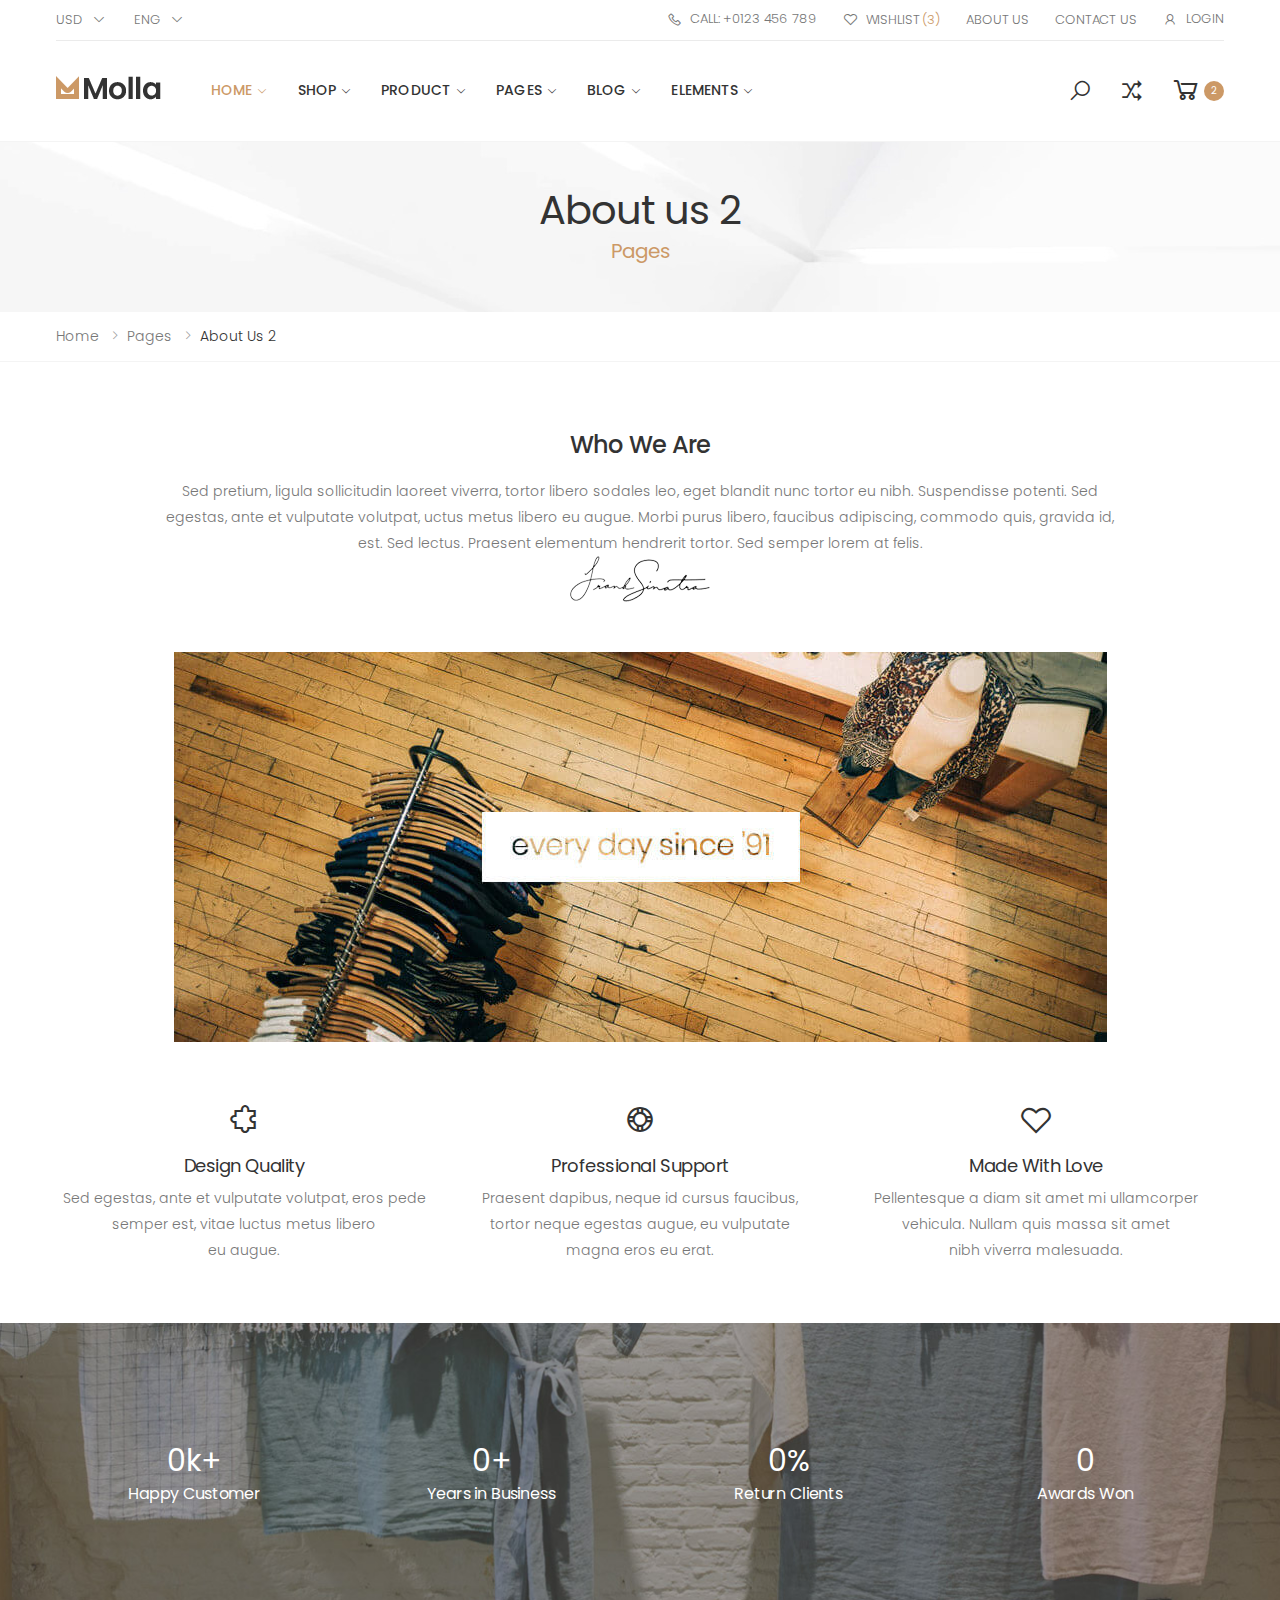
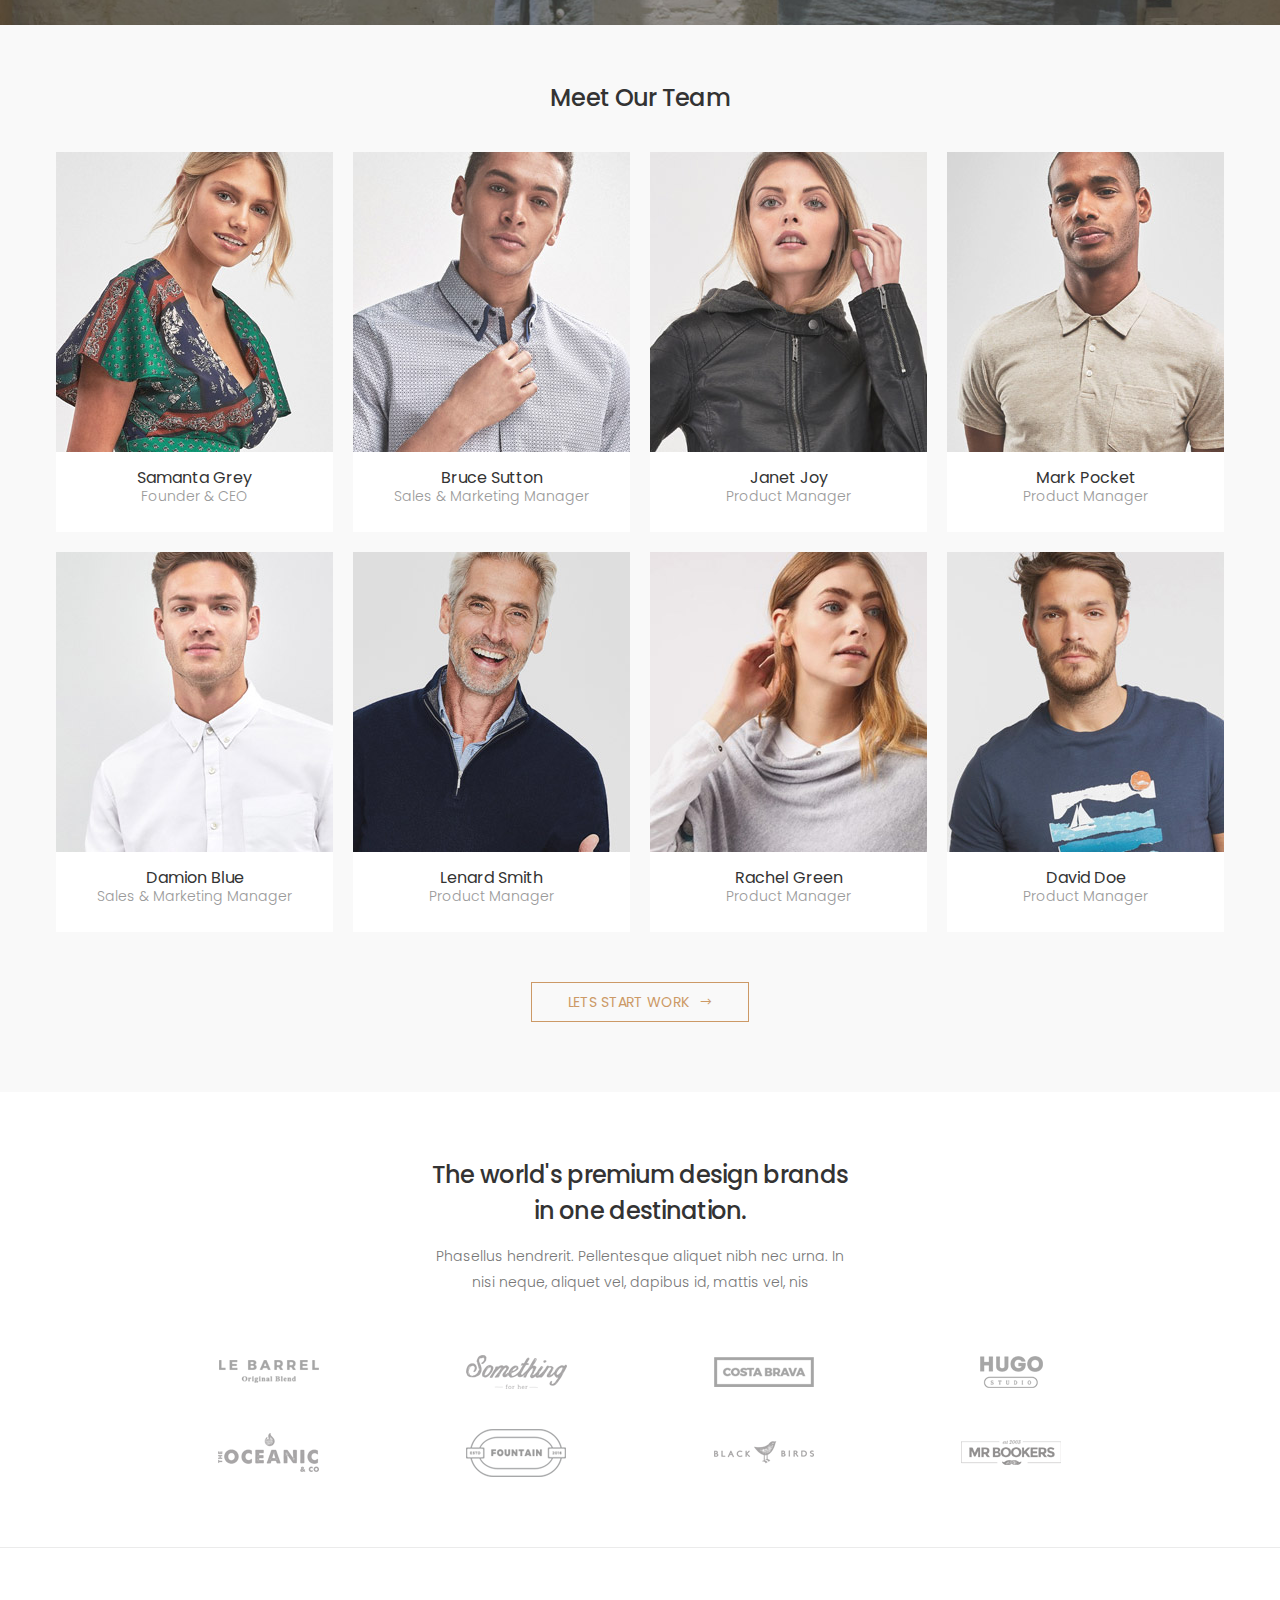
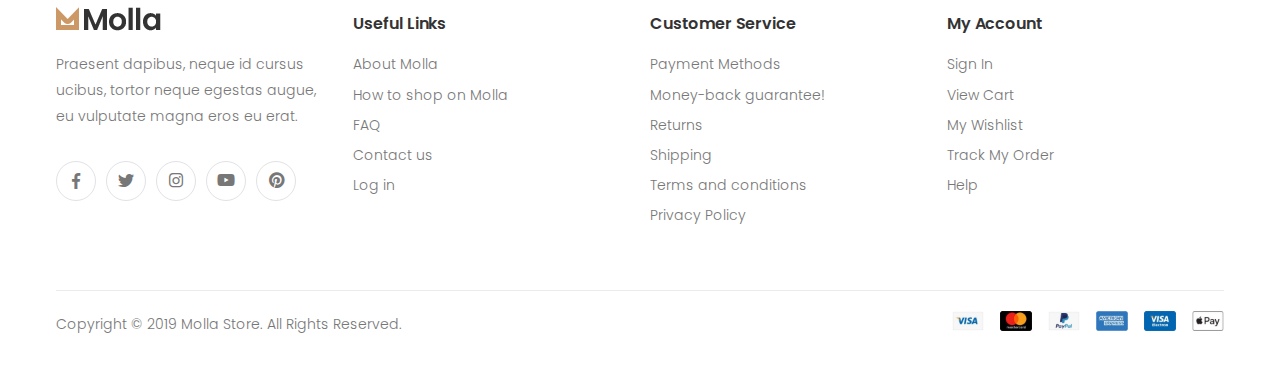
==== about.html @ 536263dd "index.html initial changes done" ====
<!DOCTYPE html>
<html lang="en">


<!-- molla/about-2.html  22 Nov 2019 10:03:54 GMT -->
<head>
    <meta charset="UTF-8">
    <meta http-equiv="X-UA-Compatible" content="IE=edge">
    <meta name="viewport" content="width=device-width, initial-scale=1, shrink-to-fit=no">
    <title>Molla - Bootstrap eCommerce Template</title>
    <meta name="keywords" content="HTML5 Template">
    <meta name="description" content="Molla - Bootstrap eCommerce Template">
    <meta name="author" content="p-themes">
    <!-- Favicon -->
    <link rel="apple-touch-icon" sizes="180x180" href="assets/images/icons/apple-touch-icon.png">
    <link rel="icon" type="image/png" sizes="32x32" href="assets/images/icons/favicon-32x32.png">
    <link rel="icon" type="image/png" sizes="16x16" href="assets/images/icons/favicon-16x16.png">
    <link rel="manifest" href="assets/images/icons/site.html">
    <link rel="mask-icon" href="assets/images/icons/safari-pinned-tab.svg" color="#666666">
    <link rel="shortcut icon" href="assets/images/icons/favicon.ico">
    <meta name="apple-mobile-web-app-title" content="Molla">
    <meta name="application-name" content="Molla">
    <meta name="msapplication-TileColor" content="#cc9966">
    <meta name="msapplication-config" content="assets/images/icons/browserconfig.xml">
    <meta name="theme-color" content="#ffffff">
    <!-- Plugins CSS File -->
    <link rel="stylesheet" href="assets/css/bootstrap.min.css">
    <!-- Main CSS File -->
    <link rel="stylesheet" href="assets/css/style.css">
</head>

<body>
    <div class="page-wrapper">
        <header class="header">
            <div class="header-top">
                <div class="container">
                    <div class="header-left">
                        <div class="header-dropdown">
                            <a href="#">Usd</a>
                            <div class="header-menu">
                                <ul>
                                    <li><a href="#">Eur</a></li>
                                    <li><a href="#">Usd</a></li>
                                </ul>
                            </div><!-- End .header-menu -->
                        </div><!-- End .header-dropdown -->

                        <div class="header-dropdown">
                            <a href="#">Eng</a>
                            <div class="header-menu">
                                <ul>
                                    <li><a href="#">English</a></li>
                                    <li><a href="#">French</a></li>
                                    <li><a href="#">Spanish</a></li>
                                </ul>
                            </div><!-- End .header-menu -->
                        </div><!-- End .header-dropdown -->
                    </div><!-- End .header-left -->

                    <div class="header-right">
                        <ul class="top-menu">
                            <li>
                                <a href="#">Links</a>
                                <ul>
                                    <li><a href="tel:#"><i class="icon-phone"></i>Call: +0123 456 789</a></li>
                                    <li><a href="wishlist.html"><i class="icon-heart-o"></i>Wishlist <span>(3)</span></a></li>
                                    <li><a href="about.html">About Us</a></li>
                                    <li><a href="contact.html">Contact Us</a></li>
                                    <li><a href="#signin-modal" data-toggle="modal"><i class="icon-user"></i>Login</a></li>
                                </ul>
                            </li>
                        </ul><!-- End .top-menu -->
                    </div><!-- End .header-right -->
                </div><!-- End .container -->
            </div><!-- End .header-top -->

            <div class="header-middle sticky-header">
                <div class="container">
                    <div class="header-left">
                        <button class="mobile-menu-toggler">
                            <span class="sr-only">Toggle mobile menu</span>
                            <i class="icon-bars"></i>
                        </button>
                        <a href="index.html" class="logo">
                            <img src="assets/images/logo.png" alt="Molla Logo" width="105" height="25">
                        </a>

                        <nav class="main-nav">
                            <ul class="menu sf-arrows">
                                <li class="megamenu-container active">
                                    <a href="index.html" class="sf-with-ul">Home</a>

                                    <div class="megamenu demo">
                                        <div class="menu-col">
                                            <div class="menu-title">Choose your demo</div><!-- End .menu-title -->

                                            <div class="demo-list">
                                                <div class="demo-item">
                                                    <a href="index-1.html">
                                                        <span class="demo-bg" style="background-image: url(assets/images/menu/demos/1.jpg);"></span>
                                                        <span class="demo-title">01 - furniture store</span>
                                                    </a>
                                                </div><!-- End .demo-item -->

                                                <div class="demo-item">
                                                    <a href="index-2.html">
                                                        <span class="demo-bg" style="background-image: url(assets/images/menu/demos/2.jpg);"></span>
                                                        <span class="demo-title">02 - furniture store</span>
                                                    </a>
                                                </div><!-- End .demo-item -->

                                                <div class="demo-item">
                                                    <a href="index-3.html">
                                                        <span class="demo-bg" style="background-image: url(assets/images/menu/demos/3.jpg);"></span>
                                                        <span class="demo-title">03 - electronic store</span>
                                                    </a>
                                                </div><!-- End .demo-item -->

                                                <div class="demo-item">
                                                    <a href="index-4.html">
                                                        <span class="demo-bg" style="background-image: url(assets/images/menu/demos/4.jpg);"></span>
                                                        <span class="demo-title">04 - electronic store</span>
                                                    </a>
                                                </div><!-- End .demo-item -->

                                                <div class="demo-item">
                                                    <a href="index-5.html">
                                                        <span class="demo-bg" style="background-image: url(assets/images/menu/demos/5.jpg);"></span>
                                                        <span class="demo-title">05 - fashion store</span>
                                                    </a>
                                                </div><!-- End .demo-item -->

                                                <div class="demo-item">
                                                    <a href="index-6.html">
                                                        <span class="demo-bg" style="background-image: url(assets/images/menu/demos/6.jpg);"></span>
                                                        <span class="demo-title">06 - fashion store</span>
                                                    </a>
                                                </div><!-- End .demo-item -->

                                                <div class="demo-item">
                                                    <a href="index-7.html">
                                                        <span class="demo-bg" style="background-image: url(assets/images/menu/demos/7.jpg);"></span>
                                                        <span class="demo-title">07 - fashion store</span>
                                                    </a>
                                                </div><!-- End .demo-item -->

                                                <div class="demo-item">
                                                    <a href="index-8.html">
                                                        <span class="demo-bg" style="background-image: url(assets/images/menu/demos/8.jpg);"></span>
                                                        <span class="demo-title">08 - fashion store</span>
                                                    </a>
                                                </div><!-- End .demo-item -->

                                                <div class="demo-item">
                                                    <a href="index-9.html">
                                                        <span class="demo-bg" style="background-image: url(assets/images/menu/demos/9.jpg);"></span>
                                                        <span class="demo-title">09 - fashion store</span>
                                                    </a>
                                                </div><!-- End .demo-item -->

                                                <div class="demo-item">
                                                    <a href="index-10.html">
                                                        <span class="demo-bg" style="background-image: url(assets/images/menu/demos/10.jpg);"></span>
                                                        <span class="demo-title">10 - shoes store</span>
                                                    </a>
                                                </div><!-- End .demo-item -->

                                                <div class="demo-item hidden">
                                                    <a href="index-11.html">
                                                        <span class="demo-bg" style="background-image: url(assets/images/menu/demos/11.jpg);"></span>
                                                        <span class="demo-title">11 - furniture simple store</span>
                                                    </a>
                                                </div><!-- End .demo-item -->

                                                <div class="demo-item hidden">
                                                    <a href="index-12.html">
                                                        <span class="demo-bg" style="background-image: url(assets/images/menu/demos/12.jpg);"></span>
                                                        <span class="demo-title">12 - fashion simple store</span>
                                                    </a>
                                                </div><!-- End .demo-item -->

                                                <div class="demo-item hidden">
                                                    <a href="index-13.html">
                                                        <span class="demo-bg" style="background-image: url(assets/images/menu/demos/13.jpg);"></span>
                                                        <span class="demo-title">13 - market</span>
                                                    </a>
                                                </div><!-- End .demo-item -->

                                                <div class="demo-item hidden">
                                                    <a href="index-14.html">
                                                        <span class="demo-bg" style="background-image: url(assets/images/menu/demos/14.jpg);"></span>
                                                        <span class="demo-title">14 - market fullwidth</span>
                                                    </a>
                                                </div><!-- End .demo-item -->

                                                <div class="demo-item hidden">
                                                    <a href="index-15.html">
                                                        <span class="demo-bg" style="background-image: url(assets/images/menu/demos/15.jpg);"></span>
                                                        <span class="demo-title">15 - lookbook 1</span>
                                                    </a>
                                                </div><!-- End .demo-item -->

                                                <div class="demo-item hidden">
                                                    <a href="index-16.html">
                                                        <span class="demo-bg" style="background-image: url(assets/images/menu/demos/16.jpg);"></span>
                                                        <span class="demo-title">16 - lookbook 2</span>
                                                    </a>
                                                </div><!-- End .demo-item -->

                                                <div class="demo-item hidden">
                                                    <a href="index-17.html">
                                                        <span class="demo-bg" style="background-image: url(assets/images/menu/demos/17.jpg);"></span>
                                                        <span class="demo-title">17 - fashion store</span>
                                                    </a>
                                                </div><!-- End .demo-item -->

                                                <div class="demo-item hidden">
                                                    <a href="index-18.html">
                                                        <span class="demo-bg" style="background-image: url(assets/images/menu/demos/18.jpg);"></span>
                                                        <span class="demo-title">18 - fashion store (with sidebar)</span>
                                                    </a>
                                                </div><!-- End .demo-item -->

                                                <div class="demo-item hidden">
                                                    <a href="index-19.html">
                                                        <span class="demo-bg" style="background-image: url(assets/images/menu/demos/19.jpg);"></span>
                                                        <span class="demo-title">19 - games store</span>
                                                    </a>
                                                </div><!-- End .demo-item -->

                                                <div class="demo-item hidden">
                                                    <a href="index-20.html">
                                                        <span class="demo-bg" style="background-image: url(assets/images/menu/demos/20.jpg);"></span>
                                                        <span class="demo-title">20 - book store</span>
                                                    </a>
                                                </div><!-- End .demo-item -->

                                                <div class="demo-item hidden">
                                                    <a href="index-21.html">
                                                        <span class="demo-bg" style="background-image: url(assets/images/menu/demos/21.jpg);"></span>
                                                        <span class="demo-title">21 - sport store</span>
                                                    </a>
                                                </div><!-- End .demo-item -->

                                                <div class="demo-item hidden">
                                                    <a href="index-22.html">
                                                        <span class="demo-bg" style="background-image: url(assets/images/menu/demos/22.jpg);"></span>
                                                        <span class="demo-title">22 - tools store</span>
                                                    </a>
                                                </div><!-- End .demo-item -->

                                                <div class="demo-item hidden">
                                                    <a href="index-23.html">
                                                        <span class="demo-bg" style="background-image: url(assets/images/menu/demos/23.jpg);"></span>
                                                        <span class="demo-title">23 - fashion left navigation store</span>
                                                    </a>
                                                </div><!-- End .demo-item -->

                                                <div class="demo-item hidden">
                                                    <a href="index-24.html">
                                                        <span class="demo-bg" style="background-image: url(assets/images/menu/demos/24.jpg);"></span>
                                                        <span class="demo-title">24 - extreme sport store</span>
                                                    </a>
                                                </div><!-- End .demo-item -->

                                            </div><!-- End .demo-list -->

                                            <div class="megamenu-action text-center">
                                                <a href="#" class="btn btn-outline-primary-2 view-all-demos"><span>View All Demos</span><i class="icon-long-arrow-right"></i></a>
                                            </div><!-- End .text-center -->
                                        </div><!-- End .menu-col -->
                                    </div><!-- End .megamenu -->
                                </li>
                                <li>
                                    <a href="category.html" class="sf-with-ul">Shop</a>

                                    <div class="megamenu megamenu-md">
                                        <div class="row no-gutters">
                                            <div class="col-md-8">
                                                <div class="menu-col">
                                                    <div class="row">
                                                        <div class="col-md-6">
                                                            <div class="menu-title">Shop with sidebar</div><!-- End .menu-title -->
                                                            <ul>
                                                                <li><a href="category-list.html">Shop List</a></li>
                                                                <li><a href="category-2cols.html">Shop Grid 2 Columns</a></li>
                                                                <li><a href="category.html">Shop Grid 3 Columns</a></li>
                                                                <li><a href="category-4cols.html">Shop Grid 4 Columns</a></li>
                                                                <li><a href="category-market.html"><span>Shop Market<span class="tip tip-new">New</span></span></a></li>
                                                            </ul>

                                                            <div class="menu-title">Shop no sidebar</div><!-- End .menu-title -->
                                                            <ul>
                                                                <li><a href="category-boxed.html"><span>Shop Boxed No Sidebar<span class="tip tip-hot">Hot</span></span></a></li>
                                                                <li><a href="category-fullwidth.html">Shop Fullwidth No Sidebar</a></li>
                                                            </ul>
                                                        </div><!-- End .col-md-6 -->

                                                        <div class="col-md-6">
                                                            <div class="menu-title">Product Category</div><!-- End .menu-title -->
                                                            <ul>
                                                                <li><a href="product-category-boxed.html">Product Category Boxed</a></li>
                                                                <li><a href="product-category-fullwidth.html"><span>Product Category Fullwidth<span class="tip tip-new">New</span></span></a></li>
                                                            </ul>
                                                            <div class="menu-title">Shop Pages</div><!-- End .menu-title -->
                                                            <ul>
                                                                <li><a href="cart.html">Cart</a></li>
                                                                <li><a href="checkout.html">Checkout</a></li>
                                                                <li><a href="wishlist.html">Wishlist</a></li>
                                                                <li><a href="dashboard.html">My Account</a></li>
                                                                <li><a href="#">Lookbook</a></li>
                                                            </ul>
                                                        </div><!-- End .col-md-6 -->
                                                    </div><!-- End .row -->
                                                </div><!-- End .menu-col -->
                                            </div><!-- End .col-md-8 -->

                                            <div class="col-md-4">
                                                <div class="banner banner-overlay">
                                                    <a href="category.html" class="banner banner-menu">
                                                        <img src="assets/images/menu/banner-1.jpg" alt="Banner">

                                                        <div class="banner-content banner-content-top">
                                                            <div class="banner-title text-white">Last <br>Chance<br><span><strong>Sale</strong></span></div><!-- End .banner-title -->
                                                        </div><!-- End .banner-content -->
                                                    </a>
                                                </div><!-- End .banner banner-overlay -->
                                            </div><!-- End .col-md-4 -->
                                        </div><!-- End .row -->
                                    </div><!-- End .megamenu megamenu-md -->
                                </li>
                                <li>
                                    <a href="product.html" class="sf-with-ul">Product</a>

                                    <div class="megamenu megamenu-sm">
                                        <div class="row no-gutters">
                                            <div class="col-md-6">
                                                <div class="menu-col">
                                                    <div class="menu-title">Product Details</div><!-- End .menu-title -->
                                                    <ul>
                                                        <li><a href="product.html">Default</a></li>
                                                        <li><a href="product-centered.html">Centered</a></li>
                                                        <li><a href="product-extended.html"><span>Extended Info<span class="tip tip-new">New</span></span></a></li>
                                                        <li><a href="product-gallery.html">Gallery</a></li>
                                                        <li><a href="product-sticky.html">Sticky Info</a></li>
                                                        <li><a href="product-sidebar.html">Boxed With Sidebar</a></li>
                                                        <li><a href="product-fullwidth.html">Full Width</a></li>
                                                        <li><a href="product-masonry.html">Masonry Sticky Info</a></li>
                                                    </ul>
                                                </div><!-- End .menu-col -->
                                            </div><!-- End .col-md-6 -->

                                            <div class="col-md-6">
                                                <div class="banner banner-overlay">
                                                    <a href="category.html">
                                                        <img src="assets/images/menu/banner-2.jpg" alt="Banner">

                                                        <div class="banner-content banner-content-bottom">
                                                            <div class="banner-title text-white">New Trends<br><span><strong>spring 2019</strong></span></div><!-- End .banner-title -->
                                                        </div><!-- End .banner-content -->
                                                    </a>
                                                </div><!-- End .banner -->
                                            </div><!-- End .col-md-6 -->
                                        </div><!-- End .row -->
                                    </div><!-- End .megamenu megamenu-sm -->
                                </li>
                                <li>
                                    <a href="#" class="sf-with-ul">Pages</a>

                                    <ul>
                                        <li>
                                            <a href="about.html" class="sf-with-ul">About</a>

                                            <ul>
                                                <li><a href="about.html">About 01</a></li>
                                                <li><a href="about-2.html">About 02</a></li>
                                            </ul>
                                        </li>
                                        <li>
                                            <a href="contact.html" class="sf-with-ul">Contact</a>

                                            <ul>
                                                <li><a href="contact.html">Contact 01</a></li>
                                                <li><a href="contact-2.html">Contact 02</a></li>
                                            </ul>
                                        </li>
                                        <li><a href="login.html">Login</a></li>
                                        <li><a href="faq.html">FAQs</a></li>
                                        <li><a href="404.html">Error 404</a></li>
                                        <li><a href="coming-soon.html">Coming Soon</a></li>
                                    </ul>
                                </li>
                                <li>
                                    <a href="blog.html" class="sf-with-ul">Blog</a>

                                    <ul>
                                        <li><a href="blog.html">Classic</a></li>
                                        <li><a href="blog-listing.html">Listing</a></li>
                                        <li>
                                            <a href="#">Grid</a>
                                            <ul>
                                                <li><a href="blog-grid-2cols.html">Grid 2 columns</a></li>
                                                <li><a href="blog-grid-3cols.html">Grid 3 columns</a></li>
                                                <li><a href="blog-grid-4cols.html">Grid 4 columns</a></li>
                                                <li><a href="blog-grid-sidebar.html">Grid sidebar</a></li>
                                            </ul>
                                        </li>
                                        <li>
                                            <a href="#">Masonry</a>
                                            <ul>
                                                <li><a href="blog-masonry-2cols.html">Masonry 2 columns</a></li>
                                                <li><a href="blog-masonry-3cols.html">Masonry 3 columns</a></li>
                                                <li><a href="blog-masonry-4cols.html">Masonry 4 columns</a></li>
                                                <li><a href="blog-masonry-sidebar.html">Masonry sidebar</a></li>
                                            </ul>
                                        </li>
                                        <li>
                                            <a href="#">Mask</a>
                                            <ul>
                                                <li><a href="blog-mask-grid.html">Blog mask grid</a></li>
                                                <li><a href="blog-mask-masonry.html">Blog mask masonry</a></li>
                                            </ul>
                                        </li>
                                        <li>
                                            <a href="#">Single Post</a>
                                            <ul>
                                                <li><a href="single.html">Default with sidebar</a></li>
                                                <li><a href="single-fullwidth.html">Fullwidth no sidebar</a></li>
                                                <li><a href="single-fullwidth-sidebar.html">Fullwidth with sidebar</a></li>
                                            </ul>
                                        </li>
                                    </ul>
                                </li>
                                <li>
                                    <a href="elements-list.html" class="sf-with-ul">Elements</a>

                                    <ul>
                                        <li><a href="elements-products.html">Products</a></li>
                                        <li><a href="elements-typography.html">Typography</a></li>
                                        <li><a href="elements-titles.html">Titles</a></li>
                                        <li><a href="elements-banners.html">Banners</a></li>
                                        <li><a href="elements-product-category.html">Product Category</a></li>
                                        <li><a href="elements-video-banners.html">Video Banners</a></li>
                                        <li><a href="elements-buttons.html">Buttons</a></li>
                                        <li><a href="elements-accordions.html">Accordions</a></li>
                                        <li><a href="elements-tabs.html">Tabs</a></li>
                                        <li><a href="elements-testimonials.html">Testimonials</a></li>
                                        <li><a href="elements-blog-posts.html">Blog Posts</a></li>
                                        <li><a href="elements-portfolio.html">Portfolio</a></li>
                                        <li><a href="elements-cta.html">Call to Action</a></li>
                                        <li><a href="elements-icon-boxes.html">Icon Boxes</a></li>
                                    </ul>
                                </li>
                            </ul><!-- End .menu -->
                        </nav><!-- End .main-nav -->
                    </div><!-- End .header-left -->

                    <div class="header-right">
                        <div class="header-search">
                            <a href="#" class="search-toggle" role="button" title="Search"><i class="icon-search"></i></a>
                            <form action="#" method="get">
                                <div class="header-search-wrapper">
                                    <label for="q" class="sr-only">Search</label>
                                    <input type="search" class="form-control" name="q" id="q" placeholder="Search in..." required>
                                </div><!-- End .header-search-wrapper -->
                            </form>
                        </div><!-- End .header-search -->
                        <div class="dropdown compare-dropdown">
                            <a href="#" class="dropdown-toggle" role="button" data-toggle="dropdown" aria-haspopup="true" aria-expanded="false" data-display="static" title="Compare Products" aria-label="Compare Products">
                                <i class="icon-random"></i>
                            </a>

                            <div class="dropdown-menu dropdown-menu-right">
                                <ul class="compare-products">
                                    <li class="compare-product">
                                        <a href="#" class="btn-remove" title="Remove Product"><i class="icon-close"></i></a>
                                        <h4 class="compare-product-title"><a href="product.html">Blue Night Dress</a></h4>
                                    </li>
                                    <li class="compare-product">
                                        <a href="#" class="btn-remove" title="Remove Product"><i class="icon-close"></i></a>
                                        <h4 class="compare-product-title"><a href="product.html">White Long Skirt</a></h4>
                                    </li>
                                </ul>

                                <div class="compare-actions">
                                    <a href="#" class="action-link">Clear All</a>
                                    <a href="#" class="btn btn-outline-primary-2"><span>Compare</span><i class="icon-long-arrow-right"></i></a>
                                </div>
                            </div><!-- End .dropdown-menu -->
                        </div><!-- End .compare-dropdown -->

                        <div class="dropdown cart-dropdown">
                            <a href="#" class="dropdown-toggle" role="button" data-toggle="dropdown" aria-haspopup="true" aria-expanded="false" data-display="static">
                                <i class="icon-shopping-cart"></i>
                                <span class="cart-count">2</span>
                            </a>

                            <div class="dropdown-menu dropdown-menu-right">
                                <div class="dropdown-cart-products">
                                    <div class="product">
                                        <div class="product-cart-details">
                                            <h4 class="product-title">
                                                <a href="product.html">Beige knitted elastic runner shoes</a>
                                            </h4>

                                            <span class="cart-product-info">
                                                <span class="cart-product-qty">1</span>
                                                x $84.00
                                            </span>
                                        </div><!-- End .product-cart-details -->

                                        <figure class="product-image-container">
                                            <a href="product.html" class="product-image">
                                                <img src="assets/images/products/cart/product-1.jpg" alt="product">
                                            </a>
                                        </figure>
                                        <a href="#" class="btn-remove" title="Remove Product"><i class="icon-close"></i></a>
                                    </div><!-- End .product -->

                                    <div class="product">
                                        <div class="product-cart-details">
                                            <h4 class="product-title">
                                                <a href="product.html">Blue utility pinafore denim dress</a>
                                            </h4>

                                            <span class="cart-product-info">
                                                <span class="cart-product-qty">1</span>
                                                x $76.00
                                            </span>
                                        </div><!-- End .product-cart-details -->

                                        <figure class="product-image-container">
                                            <a href="product.html" class="product-image">
                                                <img src="assets/images/products/cart/product-2.jpg" alt="product">
                                            </a>
                                        </figure>
                                        <a href="#" class="btn-remove" title="Remove Product"><i class="icon-close"></i></a>
                                    </div><!-- End .product -->
                                </div><!-- End .cart-product -->

                                <div class="dropdown-cart-total">
                                    <span>Total</span>

                                    <span class="cart-total-price">$160.00</span>
                                </div><!-- End .dropdown-cart-total -->

                                <div class="dropdown-cart-action">
                                    <a href="cart.html" class="btn btn-primary">View Cart</a>
                                    <a href="checkout.html" class="btn btn-outline-primary-2"><span>Checkout</span><i class="icon-long-arrow-right"></i></a>
                                </div><!-- End .dropdown-cart-total -->
                            </div><!-- End .dropdown-menu -->
                        </div><!-- End .cart-dropdown -->
                    </div><!-- End .header-right -->
                </div><!-- End .container -->
            </div><!-- End .header-middle -->
        </header><!-- End .header -->

        <main class="main">
        	<div class="page-header text-center" style="background-image: url('assets/images/page-header-bg.jpg')">
        		<div class="container">
        			<h1 class="page-title">About us 2<span>Pages</span></h1>
        		</div><!-- End .container -->
        	</div><!-- End .page-header -->
            <nav aria-label="breadcrumb" class="breadcrumb-nav">
                <div class="container">
                    <ol class="breadcrumb">
                        <li class="breadcrumb-item"><a href="index.html">Home</a></li>
                        <li class="breadcrumb-item"><a href="#">Pages</a></li>
                        <li class="breadcrumb-item active" aria-current="page">About us 2</li>
                    </ol>
                </div><!-- End .container -->
            </nav><!-- End .breadcrumb-nav -->

            <div class="page-content pb-3">
                <div class="container">
                    <div class="row">
                        <div class="col-lg-10 offset-lg-1">
                            <div class="about-text text-center mt-3">
                                <h2 class="title text-center mb-2">Who We Are</h2><!-- End .title text-center mb-2 -->
                                <p>Sed pretium, ligula sollicitudin laoreet viverra, tortor libero sodales leo, eget blandit nunc tortor eu nibh. Suspendisse potenti. Sed egestas, ante et vulputate volutpat, uctus metus libero eu augue. Morbi purus libero, faucibus adipiscing, commodo quis, gravida id, est. Sed lectus. Praesent elementum hendrerit tortor. Sed semper lorem at felis. </p>
                                <img src="assets/images/about/about-2/signature.png" alt="signature" class="mx-auto mb-5">

                                <img src="assets/images/about/about-2/img-1.jpg" alt="image" class="mx-auto mb-6">
                            </div><!-- End .about-text -->
                        </div><!-- End .col-lg-10 offset-1 -->
                    </div><!-- End .row -->
                    <div class="row justify-content-center">
                        <div class="col-lg-4 col-sm-6">
                            <div class="icon-box icon-box-sm text-center">
                                <span class="icon-box-icon">
                                    <i class="icon-puzzle-piece"></i>
                                </span>
                                <div class="icon-box-content">
                                    <h3 class="icon-box-title">Design Quality</h3><!-- End .icon-box-title -->
                                    <p>Sed egestas, ante et vulputate volutpat, eros pede semper est, vitae luctus metus libero <br>eu augue.</p>
                                </div><!-- End .icon-box-content -->
                            </div><!-- End .icon-box -->
                        </div><!-- End .col-lg-4 col-sm-6 -->

                        <div class="col-lg-4 col-sm-6">
                            <div class="icon-box icon-box-sm text-center">
                                <span class="icon-box-icon">
                                    <i class="icon-life-ring"></i>
                                </span>
                                <div class="icon-box-content">
                                    <h3 class="icon-box-title">Professional Support</h3><!-- End .icon-box-title -->
                                    <p>Praesent dapibus, neque id cursus faucibus, <br>tortor neque egestas augue, eu vulputate <br>magna eros eu erat. </p>
                                </div><!-- End .icon-box-content -->
                            </div><!-- End .icon-box -->
                        </div><!-- End .col-lg-4 col-sm-6 -->

                        <div class="col-lg-4 col-sm-6">
                            <div class="icon-box icon-box-sm text-center">
                                <span class="icon-box-icon">
                                    <i class="icon-heart-o"></i>
                                </span>
                                <div class="icon-box-content">
                                    <h3 class="icon-box-title">Made With Love</h3><!-- End .icon-box-title -->
                                    <p>Pellentesque a diam sit amet mi ullamcorper <br>vehicula. Nullam quis massa sit amet <br>nibh viverra malesuada.</p> 
                                </div><!-- End .icon-box-content -->
                            </div><!-- End .icon-box -->
                        </div><!-- End .col-lg-4 col-sm-6 -->
                    </div><!-- End .row -->
                </div><!-- End .container -->

                <div class="mb-2"></div><!-- End .mb-2 -->

                <div class="bg-image pt-7 pb-5 pt-md-12 pb-md-9" style="background-image: url(assets/images/backgrounds/bg-4.jpg)">
                    <div class="container">
                        <div class="row">
                            <div class="col-6 col-md-3">
                                <div class="count-container text-center">
                                    <div class="count-wrapper text-white">
                                        <span class="count" data-from="0" data-to="40" data-speed="3000" data-refresh-interval="50">0</span>k+
                                    </div><!-- End .count-wrapper -->
                                    <h3 class="count-title text-white">Happy Customer</h3><!-- End .count-title -->
                                </div><!-- End .count-container -->
                            </div><!-- End .col-6 col-md-3 -->

                            <div class="col-6 col-md-3">
                                <div class="count-container text-center">
                                    <div class="count-wrapper text-white">
                                        <span class="count" data-from="0" data-to="20" data-speed="3000" data-refresh-interval="50">0</span>+
                                    </div><!-- End .count-wrapper -->
                                    <h3 class="count-title text-white">Years in Business</h3><!-- End .count-title -->
                                </div><!-- End .count-container -->
                            </div><!-- End .col-6 col-md-3 -->

                            <div class="col-6 col-md-3">
                                <div class="count-container text-center">
                                    <div class="count-wrapper text-white">
                                        <span class="count" data-from="0" data-to="95" data-speed="3000" data-refresh-interval="50">0</span>%
                                    </div><!-- End .count-wrapper -->
                                    <h3 class="count-title text-white">Return Clients</h3><!-- End .count-title -->
                                </div><!-- End .count-container -->
                            </div><!-- End .col-6 col-md-3 -->

                            <div class="col-6 col-md-3">
                                <div class="count-container text-center">
                                    <div class="count-wrapper text-white">
                                        <span class="count" data-from="0" data-to="15" data-speed="3000" data-refresh-interval="50">0</span>
                                    </div><!-- End .count-wrapper -->
                                    <h3 class="count-title text-white">Awards Won</h3><!-- End .count-title -->
                                </div><!-- End .count-container -->
                            </div><!-- End .col-6 col-md-3 -->
                        </div><!-- End .row -->
                    </div><!-- End .container -->
                </div><!-- End .bg-image pt-8 pb-8 -->

                <div class="bg-light-2 pt-6 pb-7 mb-6">
                    <div class="container">
                        <h2 class="title text-center mb-4">Meet Our Team</h2><!-- End .title text-center mb-2 -->

                        <div class="row">
                            <div class="col-sm-6 col-lg-3">
                                <div class="member member-2 text-center">
                                    <figure class="member-media">
                                        <img src="assets/images/team/about-2/member-1.jpg" alt="member photo">

                                        <figcaption class="member-overlay">
                                            <div class="social-icons social-icons-simple">
                                                <a href="#" class="social-icon" title="Facebook" target="_blank"><i class="icon-facebook-f"></i></a>
                                                <a href="#" class="social-icon" title="Twitter" target="_blank"><i class="icon-twitter"></i></a>
                                                <a href="#" class="social-icon" title="Instagram" target="_blank"><i class="icon-instagram"></i></a>
                                            </div><!-- End .soial-icons -->
                                        </figcaption><!-- End .member-overlay -->
                                    </figure><!-- End .member-media -->
                                    <div class="member-content">
                                        <h3 class="member-title">Samanta Grey<span>Founder & CEO</span></h3><!-- End .member-title -->
                                    </div><!-- End .member-content -->
                                </div><!-- End .member -->
                            </div><!-- End .col-lg-3 -->

                            <div class="col-sm-6 col-lg-3">
                                <div class="member member-2 text-center">
                                    <figure class="member-media">
                                        <img src="assets/images/team/about-2/member-2.jpg" alt="member photo">

                                        <figcaption class="member-overlay">
                                            <div class="social-icons social-icons-simple">
                                                <a href="#" class="social-icon" title="Facebook" target="_blank"><i class="icon-facebook-f"></i></a>
                                                <a href="#" class="social-icon" title="Twitter" target="_blank"><i class="icon-twitter"></i></a>
                                                <a href="#" class="social-icon" title="Instagram" target="_blank"><i class="icon-instagram"></i></a>
                                            </div><!-- End .soial-icons -->
                                        </figcaption><!-- End .member-overlay -->
                                    </figure><!-- End .member-media -->
                                    <div class="member-content">
                                        <h3 class="member-title">Bruce Sutton<span>Sales & Marketing Manager</span></h3><!-- End .member-title -->
                                    </div><!-- End .member-content -->
                                </div><!-- End .member -->
                            </div><!-- End .col-lg-3 -->

                            <div class="col-sm-6 col-lg-3">
                                <div class="member member-2 text-center">
                                    <figure class="member-media">
                                        <img src="assets/images/team/about-2/member-3.jpg" alt="member photo">

                                        <figcaption class="member-overlay">
                                            <div class="social-icons social-icons-simple">
                                                <a href="#" class="social-icon" title="Facebook" target="_blank"><i class="icon-facebook-f"></i></a>
                                                <a href="#" class="social-icon" title="Twitter" target="_blank"><i class="icon-twitter"></i></a>
                                                <a href="#" class="social-icon" title="Instagram" target="_blank"><i class="icon-instagram"></i></a>
                                            </div><!-- End .soial-icons -->
                                        </figcaption><!-- End .member-overlay -->
                                    </figure><!-- End .member-media -->
                                    <div class="member-content">
                                        <h3 class="member-title">Janet Joy<span>Product Manager</span></h3><!-- End .member-title -->
                                    </div><!-- End .member-content -->
                                </div><!-- End .member -->
                            </div><!-- End .col-lg-3 -->

                            <div class="col-sm-6 col-lg-3">
                                <div class="member member-2 text-center">
                                    <figure class="member-media">
                                        <img src="assets/images/team/about-2/member-4.jpg" alt="member photo">

                                        <figcaption class="member-overlay">
                                            <div class="social-icons social-icons-simple">
                                                <a href="#" class="social-icon" title="Facebook" target="_blank"><i class="icon-facebook-f"></i></a>
                                                <a href="#" class="social-icon" title="Twitter" target="_blank"><i class="icon-twitter"></i></a>
                                                <a href="#" class="social-icon" title="Instagram" target="_blank"><i class="icon-instagram"></i></a>
                                            </div><!-- End .soial-icons -->
                                        </figcaption><!-- End .member-overlay -->
                                    </figure><!-- End .member-media -->
                                    <div class="member-content">
                                        <h3 class="member-title">Mark Pocket<span>Product Manager</span></h3><!-- End .member-title -->
                                    </div><!-- End .member-content -->
                                </div><!-- End .member -->
                            </div><!-- End .col-lg-3 -->

                            <div class="col-sm-6 col-lg-3">
                                <div class="member member-2 text-center">
                                    <figure class="member-media">
                                        <img src="assets/images/team/about-2/member-5.jpg" alt="member photo">

                                        <figcaption class="member-overlay">
                                            <div class="social-icons social-icons-simple">
                                                <a href="#" class="social-icon" title="Facebook" target="_blank"><i class="icon-facebook-f"></i></a>
                                                <a href="#" class="social-icon" title="Twitter" target="_blank"><i class="icon-twitter"></i></a>
                                                <a href="#" class="social-icon" title="Instagram" target="_blank"><i class="icon-instagram"></i></a>
                                            </div><!-- End .soial-icons -->
                                        </figcaption><!-- End .member-overlay -->
                                    </figure><!-- End .member-media -->
                                    <div class="member-content">
                                        <h3 class="member-title">Damion Blue<span>Sales & Marketing Manager</span></h3><!-- End .member-title -->
                                    </div><!-- End .member-content -->
                                </div><!-- End .member -->
                            </div><!-- End .col-lg-3 -->

                            <div class="col-sm-6 col-lg-3">
                                <div class="member member-2 text-center">
                                    <figure class="member-media">
                                        <img src="assets/images/team/about-2/member-6.jpg" alt="member photo">

                                        <figcaption class="member-overlay">
                                            <div class="social-icons social-icons-simple">
                                                <a href="#" class="social-icon" title="Facebook" target="_blank"><i class="icon-facebook-f"></i></a>
                                                <a href="#" class="social-icon" title="Twitter" target="_blank"><i class="icon-twitter"></i></a>
                                                <a href="#" class="social-icon" title="Instagram" target="_blank"><i class="icon-instagram"></i></a>
                                            </div><!-- End .soial-icons -->
                                        </figcaption><!-- End .member-overlay -->
                                    </figure><!-- End .member-media -->
                                    <div class="member-content">
                                        <h3 class="member-title">Lenard Smith<span>Product Manager</span></h3><!-- End .member-title -->
                                    </div><!-- End .member-content -->
                                </div><!-- End .member -->
                            </div><!-- End .col-lg-3 -->

                            <div class="col-sm-6 col-lg-3">
                                <div class="member member-2 text-center">
                                    <figure class="member-media">
                                        <img src="assets/images/team/about-2/member-7.jpg" alt="member photo">

                                        <figcaption class="member-overlay">
                                            <div class="social-icons social-icons-simple">
                                                <a href="#" class="social-icon" title="Facebook" target="_blank"><i class="icon-facebook-f"></i></a>
                                                <a href="#" class="social-icon" title="Twitter" target="_blank"><i class="icon-twitter"></i></a>
                                                <a href="#" class="social-icon" title="Instagram" target="_blank"><i class="icon-instagram"></i></a>
                                            </div><!-- End .soial-icons -->
                                        </figcaption><!-- End .member-overlay -->
                                    </figure><!-- End .member-media -->
                                    <div class="member-content">
                                        <h3 class="member-title">Rachel Green<span>Product Manager</span></h3><!-- End .member-title -->
                                    </div><!-- End .member-content -->
                                </div><!-- End .member -->
                            </div><!-- End .col-lg-3 -->

                            <div class="col-sm-6 col-lg-3">
                                <div class="member member-2 text-center">
                                    <figure class="member-media">
                                        <img src="assets/images/team/about-2/member-8.jpg" alt="member photo">

                                        <figcaption class="member-overlay">
                                            <div class="social-icons social-icons-simple">
                                                <a href="#" class="social-icon" title="Facebook" target="_blank"><i class="icon-facebook-f"></i></a>
                                                <a href="#" class="social-icon" title="Twitter" target="_blank"><i class="icon-twitter"></i></a>
                                                <a href="#" class="social-icon" title="Instagram" target="_blank"><i class="icon-instagram"></i></a>
                                            </div><!-- End .soial-icons -->
                                        </figcaption><!-- End .member-overlay -->
                                    </figure><!-- End .member-media -->
                                    <div class="member-content">
                                        <h3 class="member-title">David Doe<span>Product Manager</span></h3><!-- End .member-title -->
                                    </div><!-- End .member-content -->
                                </div><!-- End .member -->
                            </div><!-- End .col-lg-3 -->
                        </div><!-- End .row -->

                        <div class="text-center mt-3">
                            <a href="blog.html" class="btn btn-sm btn-minwidth-lg btn-outline-primary-2">
                                <span>LETS START WORK</span>
                                <i class="icon-long-arrow-right"></i>
                            </a>
                        </div><!-- End .text-center -->
                    </div><!-- End .container -->
                </div><!-- End .bg-light-2 pt-6 pb-6 -->

                <div class="container">
                    <div class="row">
                        <div class="col-lg-10 offset-lg-1">
                            <div class="brands-text text-center mx-auto mb-6">
                                <h2 class="title">The world's premium design brands in one destination.</h2><!-- End .title -->
                                <p>Phasellus hendrerit. Pellentesque aliquet nibh nec urna. In nisi neque, aliquet vel, dapibus id, mattis vel, nis</p>
                            </div><!-- End .brands-text -->
                            <div class="brands-display">
                                <div class="row justify-content-center">
                                    <div class="col-6 col-sm-4 col-md-3">
                                        <a href="#" class="brand">
                                            <img src="assets/images/brands/1.png" alt="Brand Name">
                                        </a>
                                    </div><!-- End .col-md-3 -->

                                    <div class="col-6 col-sm-4 col-md-3">
                                        <a href="#" class="brand">
                                            <img src="assets/images/brands/2.png" alt="Brand Name">
                                        </a>
                                    </div><!-- End .col-md-3 -->

                                    <div class="col-6 col-sm-4 col-md-3">
                                        <a href="#" class="brand">
                                            <img src="assets/images/brands/3.png" alt="Brand Name">
                                        </a>
                                    </div><!-- End .col-md-3 -->

                                    <div class="col-6 col-sm-4 col-md-3">
                                        <a href="#" class="brand">
                                            <img src="assets/images/brands/7.png" alt="Brand Name">
                                        </a>
                                    </div><!-- End .col-md-3 -->

                                    <div class="col-6 col-sm-4 col-md-3">
                                        <a href="#" class="brand">
                                            <img src="assets/images/brands/4.png" alt="Brand Name">
                                        </a>
                                    </div><!-- End .col-md-3 -->

                                    <div class="col-6 col-sm-4 col-md-3">
                                        <a href="#" class="brand">
                                            <img src="assets/images/brands/5.png" alt="Brand Name">
                                        </a>
                                    </div><!-- End .col-md-3 -->

                                    <div class="col-6 col-sm-4 col-md-3">
                                        <a href="#" class="brand">
                                            <img src="assets/images/brands/6.png" alt="Brand Name">
                                        </a>
                                    </div><!-- End .col-md-3 -->

                                    <div class="col-6 col-sm-4 col-md-3">
                                        <a href="#" class="brand">
                                            <img src="assets/images/brands/9.png" alt="Brand Name">
                                        </a>
                                    </div><!-- End .col-md-3 -->
                                </div><!-- End .row -->
                            </div><!-- End .brands-display -->
                        </div><!-- End .col-lg-10 offset-lg-1 -->
                    </div><!-- End .row -->
                </div><!-- End .container -->
            </div><!-- End .page-content -->
        </main><!-- End .main -->

        <footer class="footer">
        	<div class="footer-middle">
	            <div class="container">
	            	<div class="row">
	            		<div class="col-sm-6 col-lg-3">
	            			<div class="widget widget-about">
	            				<img src="assets/images/logo.png" class="footer-logo" alt="Footer Logo" width="105" height="25">
	            				<p>Praesent dapibus, neque id cursus ucibus, tortor neque egestas augue, eu vulputate magna eros eu erat. </p>

	            				<div class="social-icons">
                                    <a href="#" class="social-icon" target="_blank" title="Facebook"><i class="icon-facebook-f"></i></a>
                                    <a href="#" class="social-icon" target="_blank" title="Twitter"><i class="icon-twitter"></i></a>
                                    <a href="#" class="social-icon" target="_blank" title="Instagram"><i class="icon-instagram"></i></a>
                                    <a href="#" class="social-icon" target="_blank" title="Youtube"><i class="icon-youtube"></i></a>
                                    <a href="#" class="social-icon" target="_blank" title="Pinterest"><i class="icon-pinterest"></i></a>
                                </div><!-- End .soial-icons -->
	            			</div><!-- End .widget about-widget -->
	            		</div><!-- End .col-sm-6 col-lg-3 -->

	            		<div class="col-sm-6 col-lg-3">
	            			<div class="widget">
	            				<h4 class="widget-title">Useful Links</h4><!-- End .widget-title -->

	            				<ul class="widget-list">
	            					<li><a href="about.html">About Molla</a></li>
	            					<li><a href="#">How to shop on Molla</a></li>
	            					<li><a href="#">FAQ</a></li>
	            					<li><a href="contact.html">Contact us</a></li>
	            					<li><a href="login.html">Log in</a></li>
	            				</ul><!-- End .widget-list -->
	            			</div><!-- End .widget -->
	            		</div><!-- End .col-sm-6 col-lg-3 -->

	            		<div class="col-sm-6 col-lg-3">
	            			<div class="widget">
	            				<h4 class="widget-title">Customer Service</h4><!-- End .widget-title -->

	            				<ul class="widget-list">
	            					<li><a href="#">Payment Methods</a></li>
	            					<li><a href="#">Money-back guarantee!</a></li>
	            					<li><a href="#">Returns</a></li>
	            					<li><a href="#">Shipping</a></li>
	            					<li><a href="#">Terms and conditions</a></li>
	            					<li><a href="#">Privacy Policy</a></li>
	            				</ul><!-- End .widget-list -->
	            			</div><!-- End .widget -->
	            		</div><!-- End .col-sm-6 col-lg-3 -->

	            		<div class="col-sm-6 col-lg-3">
	            			<div class="widget">
	            				<h4 class="widget-title">My Account</h4><!-- End .widget-title -->

	            				<ul class="widget-list">
	            					<li><a href="#">Sign In</a></li>
	            					<li><a href="cart.html">View Cart</a></li>
	            					<li><a href="#">My Wishlist</a></li>
	            					<li><a href="#">Track My Order</a></li>
	            					<li><a href="#">Help</a></li>
	            				</ul><!-- End .widget-list -->
	            			</div><!-- End .widget -->
	            		</div><!-- End .col-sm-6 col-lg-3 -->
	            	</div><!-- End .row -->
	            </div><!-- End .container -->
	        </div><!-- End .footer-middle -->

	        <div class="footer-bottom">
	        	<div class="container">
	        		<p class="footer-copyright">Copyright © 2019 Molla Store. All Rights Reserved.</p><!-- End .footer-copyright -->
	        		<figure class="footer-payments">
	        			<img src="assets/images/payments.png" alt="Payment methods" width="272" height="20">
	        		</figure><!-- End .footer-payments -->
	        	</div><!-- End .container -->
	        </div><!-- End .footer-bottom -->
        </footer><!-- End .footer -->
    </div><!-- End .page-wrapper -->
    <button id="scroll-top" title="Back to Top"><i class="icon-arrow-up"></i></button>

    <!-- Mobile Menu -->
    <div class="mobile-menu-overlay"></div><!-- End .mobil-menu-overlay -->

    <div class="mobile-menu-container">
        <div class="mobile-menu-wrapper">
            <span class="mobile-menu-close"><i class="icon-close"></i></span>

            <form action="#" method="get" class="mobile-search">
                <label for="mobile-search" class="sr-only">Search</label>
                <input type="search" class="form-control" name="mobile-search" id="mobile-search" placeholder="Search in..." required>
                <button class="btn btn-primary" type="submit"><i class="icon-search"></i></button>
            </form>
            
            <nav class="mobile-nav">
                <ul class="mobile-menu">
                    <li class="active">
                        <a href="index.html">Home</a>

                        <ul>
                            <li><a href="index-1.html">01 - furniture store</a></li>
                            <li><a href="index-2.html">02 - furniture store</a></li>
                            <li><a href="index-3.html">03 - electronic store</a></li>
                            <li><a href="index-4.html">04 - electronic store</a></li>
                            <li><a href="index-5.html">05 - fashion store</a></li>
                            <li><a href="index-6.html">06 - fashion store</a></li>
                            <li><a href="index-7.html">07 - fashion store</a></li>
                            <li><a href="index-8.html">08 - fashion store</a></li>
                            <li><a href="index-9.html">09 - fashion store</a></li>
                            <li><a href="index-10.html">10 - shoes store</a></li>
                            <li><a href="index-11.html">11 - furniture simple store</a></li>
                            <li><a href="index-12.html">12 - fashion simple store</a></li>
                            <li><a href="index-13.html">13 - market</a></li>
                            <li><a href="index-14.html">14 - market fullwidth</a></li>
                            <li><a href="index-15.html">15 - lookbook 1</a></li>
                            <li><a href="index-16.html">16 - lookbook 2</a></li>
                            <li><a href="index-17.html">17 - fashion store</a></li>
                            <li><a href="index-18.html">18 - fashion store (with sidebar)</a></li>
                            <li><a href="index-19.html">19 - games store</a></li>
                            <li><a href="index-20.html">20 - book store</a></li>
                            <li><a href="index-21.html">21 - sport store</a></li>
                            <li><a href="index-22.html">22 - tools store</a></li>
                            <li><a href="index-23.html">23 - fashion left navigation store</a></li>
                            <li><a href="index-24.html">24 - extreme sport store</a></li>
                        </ul>
                    </li>
                    <li>
                        <a href="category.html">Shop</a>
                        <ul>
                            <li><a href="category-list.html">Shop List</a></li>
                            <li><a href="category-2cols.html">Shop Grid 2 Columns</a></li>
                            <li><a href="category.html">Shop Grid 3 Columns</a></li>
                            <li><a href="category-4cols.html">Shop Grid 4 Columns</a></li>
                            <li><a href="category-boxed.html"><span>Shop Boxed No Sidebar<span class="tip tip-hot">Hot</span></span></a></li>
                            <li><a href="category-fullwidth.html">Shop Fullwidth No Sidebar</a></li>
                            <li><a href="product-category-boxed.html">Product Category Boxed</a></li>
                            <li><a href="product-category-fullwidth.html"><span>Product Category Fullwidth<span class="tip tip-new">New</span></span></a></li>
                            <li><a href="cart.html">Cart</a></li>
                            <li><a href="checkout.html">Checkout</a></li>
                            <li><a href="wishlist.html">Wishlist</a></li>
                            <li><a href="#">Lookbook</a></li>
                        </ul>
                    </li>
                    <li>
                        <a href="product.html" class="sf-with-ul">Product</a>
                        <ul>
                            <li><a href="product.html">Default</a></li>
                            <li><a href="product-centered.html">Centered</a></li>
                            <li><a href="product-extended.html"><span>Extended Info<span class="tip tip-new">New</span></span></a></li>
                            <li><a href="product-gallery.html">Gallery</a></li>
                            <li><a href="product-sticky.html">Sticky Info</a></li>
                            <li><a href="product-sidebar.html">Boxed With Sidebar</a></li>
                            <li><a href="product-fullwidth.html">Full Width</a></li>
                            <li><a href="product-masonry.html">Masonry Sticky Info</a></li>
                        </ul>
                    </li>
                    <li>
                        <a href="#">Pages</a>
                        <ul>
                            <li>
                                <a href="about.html">About</a>

                                <ul>
                                    <li><a href="about.html">About 01</a></li>
                                    <li><a href="about-2.html">About 02</a></li>
                                </ul>
                            </li>
                            <li>
                                <a href="contact.html">Contact</a>

                                <ul>
                                    <li><a href="contact.html">Contact 01</a></li>
                                    <li><a href="contact-2.html">Contact 02</a></li>
                                </ul>
                            </li>
                            <li><a href="login.html">Login</a></li>
                            <li><a href="faq.html">FAQs</a></li>
                            <li><a href="404.html">Error 404</a></li>
                            <li><a href="coming-soon.html">Coming Soon</a></li>
                        </ul>
                    </li>
                    <li>
                        <a href="blog.html">Blog</a>

                        <ul>
                            <li><a href="blog.html">Classic</a></li>
                            <li><a href="blog-listing.html">Listing</a></li>
                            <li>
                                <a href="#">Grid</a>
                                <ul>
                                    <li><a href="blog-grid-2cols.html">Grid 2 columns</a></li>
                                    <li><a href="blog-grid-3cols.html">Grid 3 columns</a></li>
                                    <li><a href="blog-grid-4cols.html">Grid 4 columns</a></li>
                                    <li><a href="blog-grid-sidebar.html">Grid sidebar</a></li>
                                </ul>
                            </li>
                            <li>
                                <a href="#">Masonry</a>
                                <ul>
                                    <li><a href="blog-masonry-2cols.html">Masonry 2 columns</a></li>
                                    <li><a href="blog-masonry-3cols.html">Masonry 3 columns</a></li>
                                    <li><a href="blog-masonry-4cols.html">Masonry 4 columns</a></li>
                                    <li><a href="blog-masonry-sidebar.html">Masonry sidebar</a></li>
                                </ul>
                            </li>
                            <li>
                                <a href="#">Mask</a>
                                <ul>
                                    <li><a href="blog-mask-grid.html">Blog mask grid</a></li>
                                    <li><a href="blog-mask-masonry.html">Blog mask masonry</a></li>
                                </ul>
                            </li>
                            <li>
                                <a href="#">Single Post</a>
                                <ul>
                                    <li><a href="single.html">Default with sidebar</a></li>
                                    <li><a href="single-fullwidth.html">Fullwidth no sidebar</a></li>
                                    <li><a href="single-fullwidth-sidebar.html">Fullwidth with sidebar</a></li>
                                </ul>
                            </li>
                        </ul>
                    </li>
                    <li>
                        <a href="elements-list.html">Elements</a>
                        <ul>
                            <li><a href="elements-products.html">Products</a></li>
                            <li><a href="elements-typography.html">Typography</a></li>
                            <li><a href="elements-titles.html">Titles</a></li>
                            <li><a href="elements-banners.html">Banners</a></li>
                            <li><a href="elements-product-category.html">Product Category</a></li>
                            <li><a href="elements-video-banners.html">Video Banners</a></li>
                            <li><a href="elements-buttons.html">Buttons</a></li>
                            <li><a href="elements-accordions.html">Accordions</a></li>
                            <li><a href="elements-tabs.html">Tabs</a></li>
                            <li><a href="elements-testimonials.html">Testimonials</a></li>
                            <li><a href="elements-blog-posts.html">Blog Posts</a></li>
                            <li><a href="elements-portfolio.html">Portfolio</a></li>
                            <li><a href="elements-cta.html">Call to Action</a></li>
                            <li><a href="elements-icon-boxes.html">Icon Boxes</a></li>
                        </ul>
                    </li>
                </ul>
            </nav><!-- End .mobile-nav -->

            <div class="social-icons">
                <a href="#" class="social-icon" target="_blank" title="Facebook"><i class="icon-facebook-f"></i></a>
                <a href="#" class="social-icon" target="_blank" title="Twitter"><i class="icon-twitter"></i></a>
                <a href="#" class="social-icon" target="_blank" title="Instagram"><i class="icon-instagram"></i></a>
                <a href="#" class="social-icon" target="_blank" title="Youtube"><i class="icon-youtube"></i></a>
            </div><!-- End .social-icons -->
        </div><!-- End .mobile-menu-wrapper -->
    </div><!-- End .mobile-menu-container -->

    <!-- Sign in / Register Modal -->
    <div class="modal fade" id="signin-modal" tabindex="-1" role="dialog" aria-hidden="true">
        <div class="modal-dialog modal-dialog-centered" role="document">
            <div class="modal-content">
                <div class="modal-body">
                    <button type="button" class="close" data-dismiss="modal" aria-label="Close">
                        <span aria-hidden="true"><i class="icon-close"></i></span>
                    </button>

                    <div class="form-box">
                        <div class="form-tab">
                            <ul class="nav nav-pills nav-fill" role="tablist">
                                <li class="nav-item">
                                    <a class="nav-link active" id="signin-tab" data-toggle="tab" href="#signin" role="tab" aria-controls="signin" aria-selected="true">Sign In</a>
                                </li>
                                <li class="nav-item">
                                    <a class="nav-link" id="register-tab" data-toggle="tab" href="#register" role="tab" aria-controls="register" aria-selected="false">Register</a>
                                </li>
                            </ul>
                            <div class="tab-content" id="tab-content-5">
                                <div class="tab-pane fade show active" id="signin" role="tabpanel" aria-labelledby="signin-tab">
                                    <form action="#">
                                        <div class="form-group">
                                            <label for="singin-email">Username or email address *</label>
                                            <input type="text" class="form-control" id="singin-email" name="singin-email" required>
                                        </div><!-- End .form-group -->

                                        <div class="form-group">
                                            <label for="singin-password">Password *</label>
                                            <input type="password" class="form-control" id="singin-password" name="singin-password" required>
                                        </div><!-- End .form-group -->

                                        <div class="form-footer">
                                            <button type="submit" class="btn btn-outline-primary-2">
                                                <span>LOG IN</span>
                                                <i class="icon-long-arrow-right"></i>
                                            </button>

                                            <div class="custom-control custom-checkbox">
                                                <input type="checkbox" class="custom-control-input" id="signin-remember">
                                                <label class="custom-control-label" for="signin-remember">Remember Me</label>
                                            </div><!-- End .custom-checkbox -->

                                            <a href="#" class="forgot-link">Forgot Your Password?</a>
                                        </div><!-- End .form-footer -->
                                    </form>
                                    <div class="form-choice">
                                        <p class="text-center">or sign in with</p>
                                        <div class="row">
                                            <div class="col-sm-6">
                                                <a href="#" class="btn btn-login btn-g">
                                                    <i class="icon-google"></i>
                                                    Login With Google
                                                </a>
                                            </div><!-- End .col-6 -->
                                            <div class="col-sm-6">
                                                <a href="#" class="btn btn-login btn-f">
                                                    <i class="icon-facebook-f"></i>
                                                    Login With Facebook
                                                </a>
                                            </div><!-- End .col-6 -->
                                        </div><!-- End .row -->
                                    </div><!-- End .form-choice -->
                                </div><!-- .End .tab-pane -->
                                <div class="tab-pane fade" id="register" role="tabpanel" aria-labelledby="register-tab">
                                    <form action="#">
                                        <div class="form-group">
                                            <label for="register-email">Your email address *</label>
                                            <input type="email" class="form-control" id="register-email" name="register-email" required>
                                        </div><!-- End .form-group -->

                                        <div class="form-group">
                                            <label for="register-password">Password *</label>
                                            <input type="password" class="form-control" id="register-password" name="register-password" required>
                                        </div><!-- End .form-group -->

                                        <div class="form-footer">
                                            <button type="submit" class="btn btn-outline-primary-2">
                                                <span>SIGN UP</span>
                                                <i class="icon-long-arrow-right"></i>
                                            </button>

                                            <div class="custom-control custom-checkbox">
                                                <input type="checkbox" class="custom-control-input" id="register-policy" required>
                                                <label class="custom-control-label" for="register-policy">I agree to the <a href="#">privacy policy</a> *</label>
                                            </div><!-- End .custom-checkbox -->
                                        </div><!-- End .form-footer -->
                                    </form>
                                    <div class="form-choice">
                                        <p class="text-center">or sign in with</p>
                                        <div class="row">
                                            <div class="col-sm-6">
                                                <a href="#" class="btn btn-login btn-g">
                                                    <i class="icon-google"></i>
                                                    Login With Google
                                                </a>
                                            </div><!-- End .col-6 -->
                                            <div class="col-sm-6">
                                                <a href="#" class="btn btn-login  btn-f">
                                                    <i class="icon-facebook-f"></i>
                                                    Login With Facebook
                                                </a>
                                            </div><!-- End .col-6 -->
                                        </div><!-- End .row -->
                                    </div><!-- End .form-choice -->
                                </div><!-- .End .tab-pane -->
                            </div><!-- End .tab-content -->
                        </div><!-- End .form-tab -->
                    </div><!-- End .form-box -->
                </div><!-- End .modal-body -->
            </div><!-- End .modal-content -->
        </div><!-- End .modal-dialog -->
    </div><!-- End .modal -->

    <!-- Plugins JS File -->
    <script src="assets/js/jquery.min.js"></script>
    <script src="assets/js/bootstrap.bundle.min.js"></script>
    <script src="assets/js/jquery.hoverIntent.min.js"></script>
    <script src="assets/js/jquery.waypoints.min.js"></script>
    <script src="assets/js/superfish.min.js"></script>
    <script src="assets/js/owl.carousel.min.js"></script>
    <script src="assets/js/jquery.countTo.js"></script>
    <!-- Main JS File -->
    <script src="assets/js/main.js"></script>
</body>


<!-- molla/about-2.html  22 Nov 2019 10:04:01 GMT -->
</html>
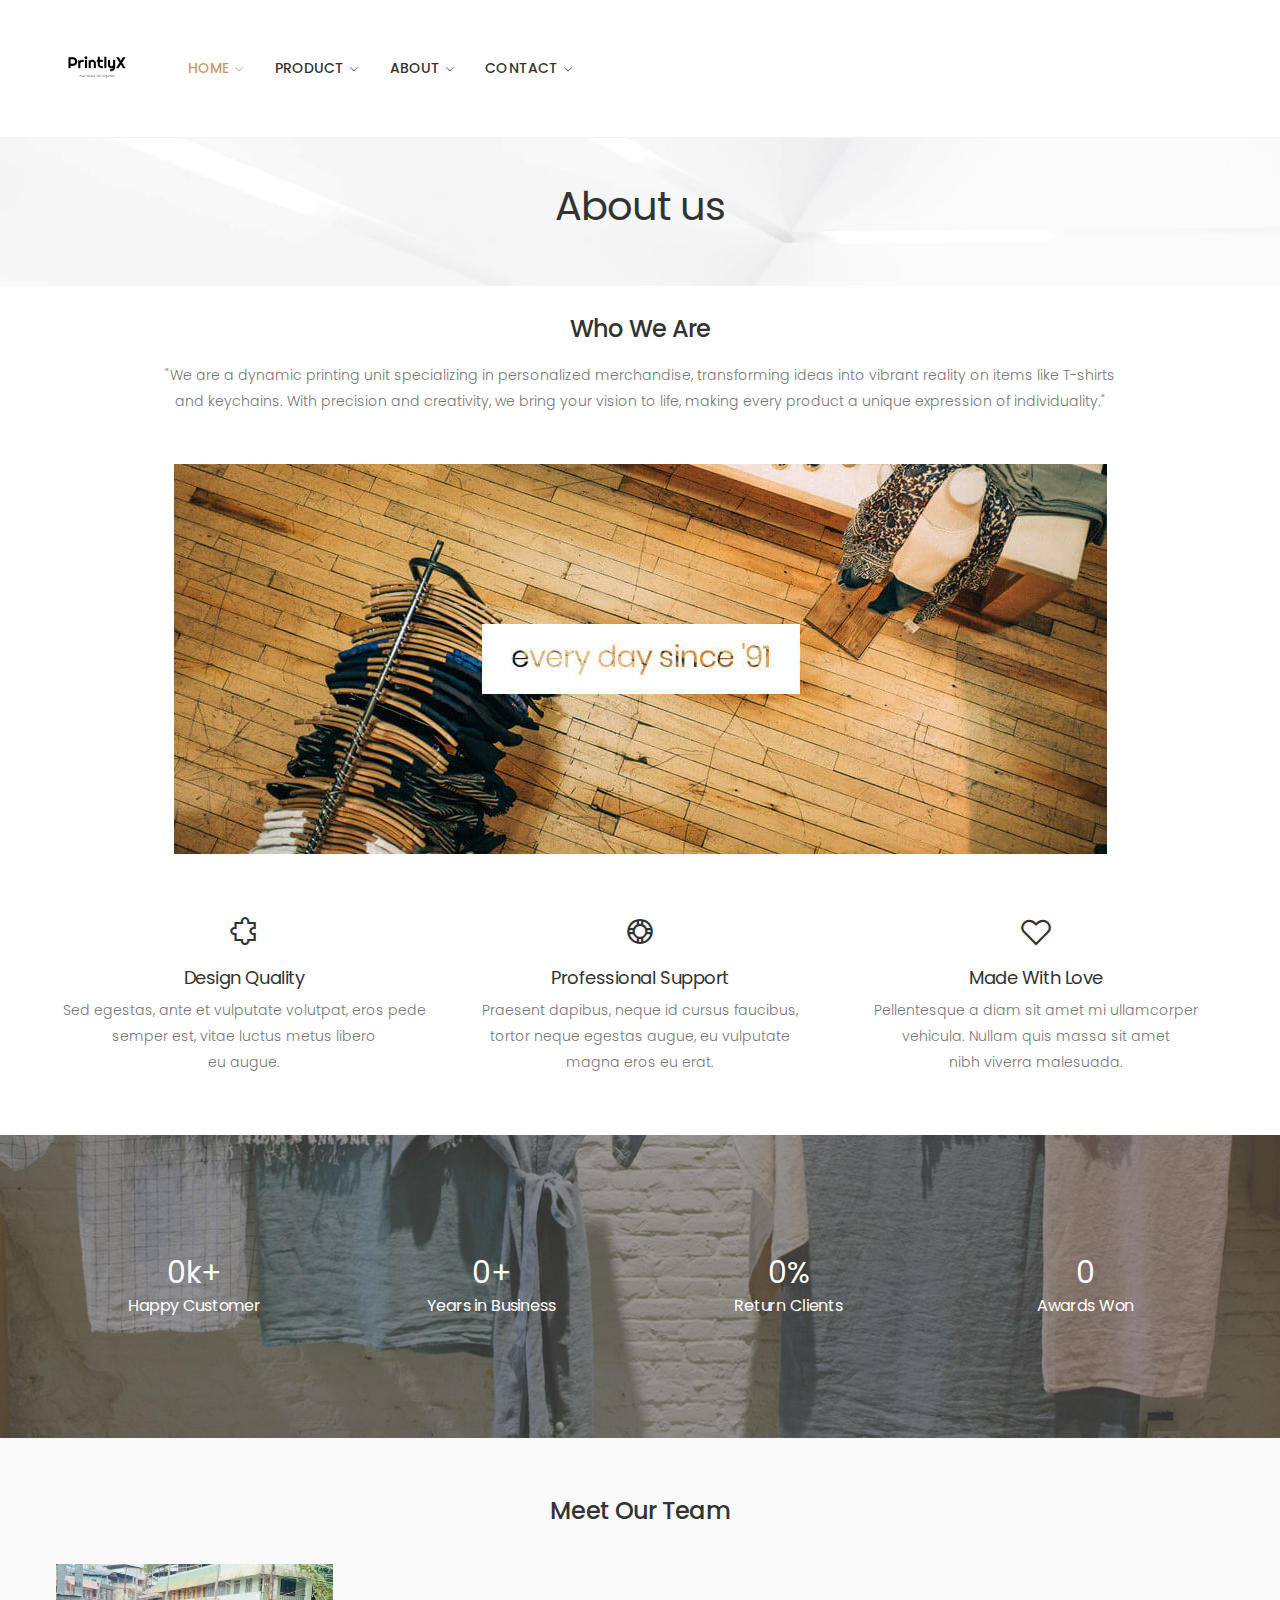
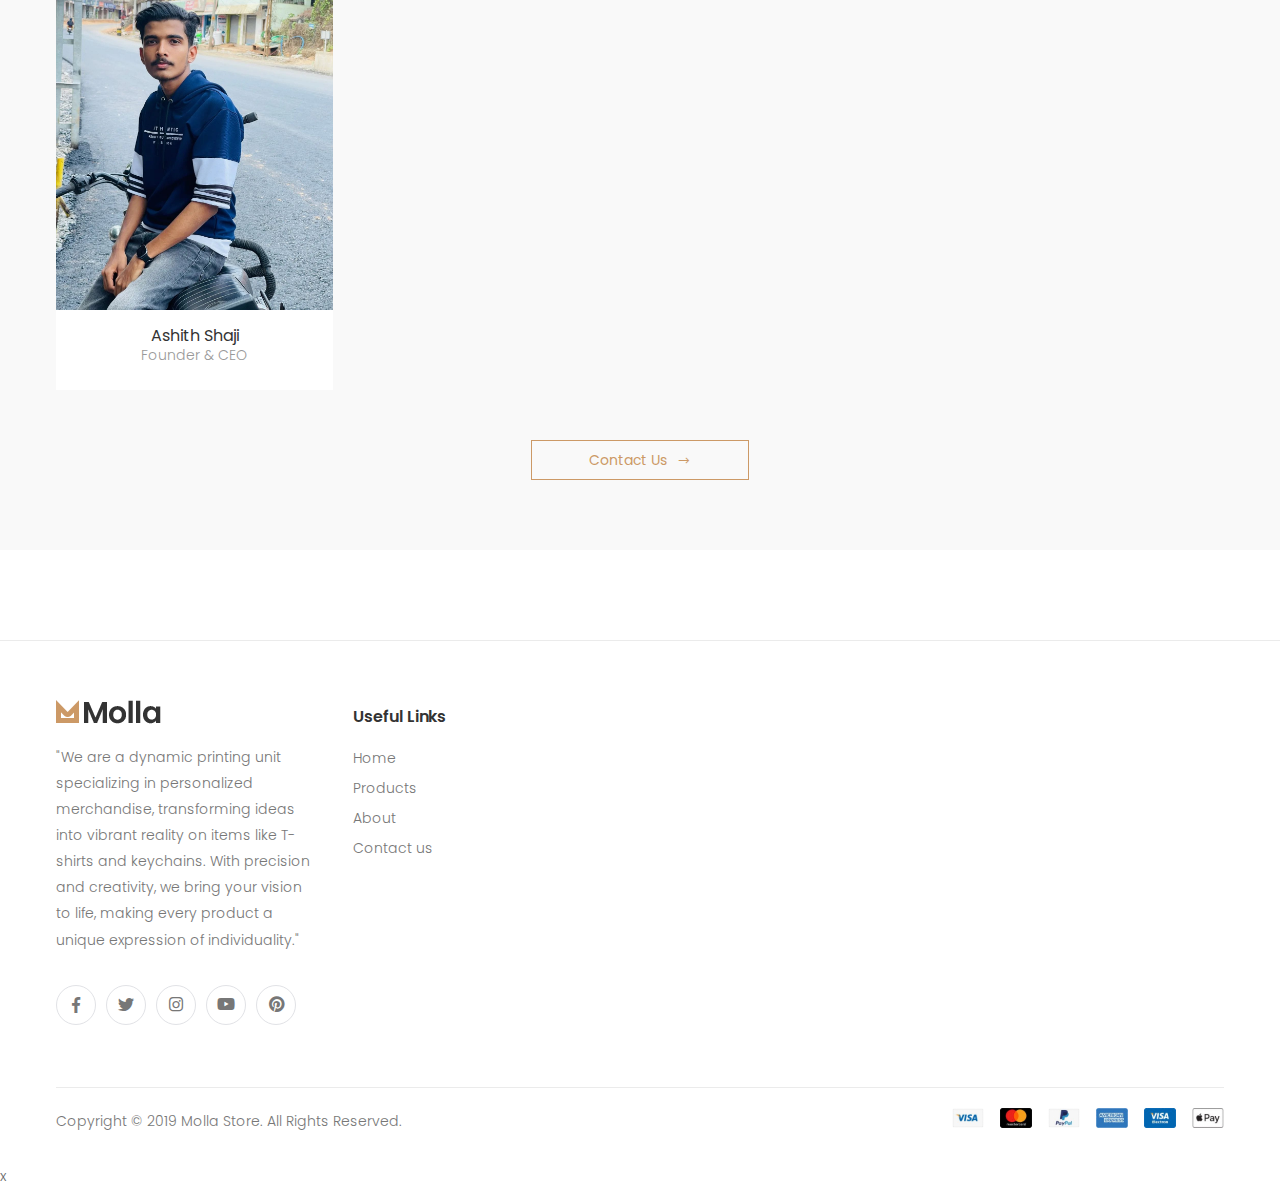
==== commit 05d6ee54: "made changes in about.html" ====
--- a/about.html
+++ b/about.html
@@ -7,17 +7,17 @@
     <meta charset="UTF-8">
     <meta http-equiv="X-UA-Compatible" content="IE=edge">
     <meta name="viewport" content="width=device-width, initial-scale=1, shrink-to-fit=no">
-    <title>Molla - Bootstrap eCommerce Template</title>
-    <meta name="keywords" content="HTML5 Template">
-    <meta name="description" content="Molla - Bootstrap eCommerce Template">
+    <title>PrintlyX</title>
+    <meta name="keywords" content="PrintlyX">
+    <meta name="description" content="PrintlyX Official Website">
     <meta name="author" content="p-themes">
     <!-- Favicon -->
     <link rel="apple-touch-icon" sizes="180x180" href="assets/images/icons/apple-touch-icon.png">
-    <link rel="icon" type="image/png" sizes="32x32" href="assets/images/icons/favicon-32x32.png">
-    <link rel="icon" type="image/png" sizes="16x16" href="assets/images/icons/favicon-16x16.png">
+    <link rel="icon" type="image/png" sizes="32x32" href="assets/images/logo-icon.jpeg">
+    <link rel="icon" type="image/png" sizes="16x16" href="assets/images/logo-icon.jpeg">
     <link rel="manifest" href="assets/images/icons/site.html">
     <link rel="mask-icon" href="assets/images/icons/safari-pinned-tab.svg" color="#666666">
-    <link rel="shortcut icon" href="assets/images/icons/favicon.ico">
+    <link rel="shortcut icon" href="assets/images/logo-icon.jpeg">
     <meta name="apple-mobile-web-app-title" content="Molla">
     <meta name="application-name" content="Molla">
     <meta name="msapplication-TileColor" content="#cc9966">
@@ -32,48 +32,6 @@
 <body>
     <div class="page-wrapper">
         <header class="header">
-            <div class="header-top">
-                <div class="container">
-                    <div class="header-left">
-                        <div class="header-dropdown">
-                            <a href="#">Usd</a>
-                            <div class="header-menu">
-                                <ul>
-                                    <li><a href="#">Eur</a></li>
-                                    <li><a href="#">Usd</a></li>
-                                </ul>
-                            </div><!-- End .header-menu -->
-                        </div><!-- End .header-dropdown -->
-
-                        <div class="header-dropdown">
-                            <a href="#">Eng</a>
-                            <div class="header-menu">
-                                <ul>
-                                    <li><a href="#">English</a></li>
-                                    <li><a href="#">French</a></li>
-                                    <li><a href="#">Spanish</a></li>
-                                </ul>
-                            </div><!-- End .header-menu -->
-                        </div><!-- End .header-dropdown -->
-                    </div><!-- End .header-left -->
-
-                    <div class="header-right">
-                        <ul class="top-menu">
-                            <li>
-                                <a href="#">Links</a>
-                                <ul>
-                                    <li><a href="tel:#"><i class="icon-phone"></i>Call: +0123 456 789</a></li>
-                                    <li><a href="wishlist.html"><i class="icon-heart-o"></i>Wishlist <span>(3)</span></a></li>
-                                    <li><a href="about.html">About Us</a></li>
-                                    <li><a href="contact.html">Contact Us</a></li>
-                                    <li><a href="#signin-modal" data-toggle="modal"><i class="icon-user"></i>Login</a></li>
-                                </ul>
-                            </li>
-                        </ul><!-- End .top-menu -->
-                    </div><!-- End .header-right -->
-                </div><!-- End .container -->
-            </div><!-- End .header-top -->
-
             <div class="header-middle sticky-header">
                 <div class="container">
                     <div class="header-left">
@@ -81,476 +39,27 @@
                             <span class="sr-only">Toggle mobile menu</span>
                             <i class="icon-bars"></i>
                         </button>
-                        <a href="index.html" class="logo">
-                            <img src="assets/images/logo.png" alt="Molla Logo" width="105" height="25">
+                        <a href="/" class="logo">
+                            <img src="assets/images/printlyX Non_background.png" alt="PrintlyX Logo" width="82" height="25">
                         </a>
 
                         <nav class="main-nav">
                             <ul class="menu sf-arrows">
                                 <li class="megamenu-container active">
-                                    <a href="index.html" class="sf-with-ul">Home</a>
-
-                                    <div class="megamenu demo">
-                                        <div class="menu-col">
-                                            <div class="menu-title">Choose your demo</div><!-- End .menu-title -->
-
-                                            <div class="demo-list">
-                                                <div class="demo-item">
-                                                    <a href="index-1.html">
-                                                        <span class="demo-bg" style="background-image: url(assets/images/menu/demos/1.jpg);"></span>
-                                                        <span class="demo-title">01 - furniture store</span>
-                                                    </a>
-                                                </div><!-- End .demo-item -->
-
-                                                <div class="demo-item">
-                                                    <a href="index-2.html">
-                                                        <span class="demo-bg" style="background-image: url(assets/images/menu/demos/2.jpg);"></span>
-                                                        <span class="demo-title">02 - furniture store</span>
-                                                    </a>
-                                                </div><!-- End .demo-item -->
-
-                                                <div class="demo-item">
-                                                    <a href="index-3.html">
-                                                        <span class="demo-bg" style="background-image: url(assets/images/menu/demos/3.jpg);"></span>
-                                                        <span class="demo-title">03 - electronic store</span>
-                                                    </a>
-                                                </div><!-- End .demo-item -->
-
-                                                <div class="demo-item">
-                                                    <a href="index-4.html">
-                                                        <span class="demo-bg" style="background-image: url(assets/images/menu/demos/4.jpg);"></span>
-                                                        <span class="demo-title">04 - electronic store</span>
-                                                    </a>
-                                                </div><!-- End .demo-item -->
-
-                                                <div class="demo-item">
-                                                    <a href="index-5.html">
-                                                        <span class="demo-bg" style="background-image: url(assets/images/menu/demos/5.jpg);"></span>
-                                                        <span class="demo-title">05 - fashion store</span>
-                                                    </a>
-                                                </div><!-- End .demo-item -->
-
-                                                <div class="demo-item">
-                                                    <a href="index-6.html">
-                                                        <span class="demo-bg" style="background-image: url(assets/images/menu/demos/6.jpg);"></span>
-                                                        <span class="demo-title">06 - fashion store</span>
-                                                    </a>
-                                                </div><!-- End .demo-item -->
-
-                                                <div class="demo-item">
-                                                    <a href="index-7.html">
-                                                        <span class="demo-bg" style="background-image: url(assets/images/menu/demos/7.jpg);"></span>
-                                                        <span class="demo-title">07 - fashion store</span>
-                                                    </a>
-                                                </div><!-- End .demo-item -->
-
-                                                <div class="demo-item">
-                                                    <a href="index-8.html">
-                                                        <span class="demo-bg" style="background-image: url(assets/images/menu/demos/8.jpg);"></span>
-                                                        <span class="demo-title">08 - fashion store</span>
-                                                    </a>
-                                                </div><!-- End .demo-item -->
-
-                                                <div class="demo-item">
-                                                    <a href="index-9.html">
-                                                        <span class="demo-bg" style="background-image: url(assets/images/menu/demos/9.jpg);"></span>
-                                                        <span class="demo-title">09 - fashion store</span>
-                                                    </a>
-                                                </div><!-- End .demo-item -->
-
-                                                <div class="demo-item">
-                                                    <a href="index-10.html">
-                                                        <span class="demo-bg" style="background-image: url(assets/images/menu/demos/10.jpg);"></span>
-                                                        <span class="demo-title">10 - shoes store</span>
-                                                    </a>
-                                                </div><!-- End .demo-item -->
-
-                                                <div class="demo-item hidden">
-                                                    <a href="index-11.html">
-                                                        <span class="demo-bg" style="background-image: url(assets/images/menu/demos/11.jpg);"></span>
-                                                        <span class="demo-title">11 - furniture simple store</span>
-                                                    </a>
-                                                </div><!-- End .demo-item -->
-
-                                                <div class="demo-item hidden">
-                                                    <a href="index-12.html">
-                                                        <span class="demo-bg" style="background-image: url(assets/images/menu/demos/12.jpg);"></span>
-                                                        <span class="demo-title">12 - fashion simple store</span>
-                                                    </a>
-                                                </div><!-- End .demo-item -->
-
-                                                <div class="demo-item hidden">
-                                                    <a href="index-13.html">
-                                                        <span class="demo-bg" style="background-image: url(assets/images/menu/demos/13.jpg);"></span>
-                                                        <span class="demo-title">13 - market</span>
-                                                    </a>
-                                                </div><!-- End .demo-item -->
-
-                                                <div class="demo-item hidden">
-                                                    <a href="index-14.html">
-                                                        <span class="demo-bg" style="background-image: url(assets/images/menu/demos/14.jpg);"></span>
-                                                        <span class="demo-title">14 - market fullwidth</span>
-                                                    </a>
-                                                </div><!-- End .demo-item -->
-
-                                                <div class="demo-item hidden">
-                                                    <a href="index-15.html">
-                                                        <span class="demo-bg" style="background-image: url(assets/images/menu/demos/15.jpg);"></span>
-                                                        <span class="demo-title">15 - lookbook 1</span>
-                                                    </a>
-                                                </div><!-- End .demo-item -->
-
-                                                <div class="demo-item hidden">
-                                                    <a href="index-16.html">
-                                                        <span class="demo-bg" style="background-image: url(assets/images/menu/demos/16.jpg);"></span>
-                                                        <span class="demo-title">16 - lookbook 2</span>
-                                                    </a>
-                                                </div><!-- End .demo-item -->
-
-                                                <div class="demo-item hidden">
-                                                    <a href="index-17.html">
-                                                        <span class="demo-bg" style="background-image: url(assets/images/menu/demos/17.jpg);"></span>
-                                                        <span class="demo-title">17 - fashion store</span>
-                                                    </a>
-                                                </div><!-- End .demo-item -->
-
-                                                <div class="demo-item hidden">
-                                                    <a href="index-18.html">
-                                                        <span class="demo-bg" style="background-image: url(assets/images/menu/demos/18.jpg);"></span>
-                                                        <span class="demo-title">18 - fashion store (with sidebar)</span>
-                                                    </a>
-                                                </div><!-- End .demo-item -->
-
-                                                <div class="demo-item hidden">
-                                                    <a href="index-19.html">
-                                                        <span class="demo-bg" style="background-image: url(assets/images/menu/demos/19.jpg);"></span>
-                                                        <span class="demo-title">19 - games store</span>
-                                                    </a>
-                                                </div><!-- End .demo-item -->
-
-                                                <div class="demo-item hidden">
-                                                    <a href="index-20.html">
-                                                        <span class="demo-bg" style="background-image: url(assets/images/menu/demos/20.jpg);"></span>
-                                                        <span class="demo-title">20 - book store</span>
-                                                    </a>
-                                                </div><!-- End .demo-item -->
-
-                                                <div class="demo-item hidden">
-                                                    <a href="index-21.html">
-                                                        <span class="demo-bg" style="background-image: url(assets/images/menu/demos/21.jpg);"></span>
-                                                        <span class="demo-title">21 - sport store</span>
-                                                    </a>
-                                                </div><!-- End .demo-item -->
-
-                                                <div class="demo-item hidden">
-                                                    <a href="index-22.html">
-                                                        <span class="demo-bg" style="background-image: url(assets/images/menu/demos/22.jpg);"></span>
-                                                        <span class="demo-title">22 - tools store</span>
-                                                    </a>
-                                                </div><!-- End .demo-item -->
-
-                                                <div class="demo-item hidden">
-                                                    <a href="index-23.html">
-                                                        <span class="demo-bg" style="background-image: url(assets/images/menu/demos/23.jpg);"></span>
-                                                        <span class="demo-title">23 - fashion left navigation store</span>
-                                                    </a>
-                                                </div><!-- End .demo-item -->
-
-                                                <div class="demo-item hidden">
-                                                    <a href="index-24.html">
-                                                        <span class="demo-bg" style="background-image: url(assets/images/menu/demos/24.jpg);"></span>
-                                                        <span class="demo-title">24 - extreme sport store</span>
-                                                    </a>
-                                                </div><!-- End .demo-item -->
-
-                                            </div><!-- End .demo-list -->
-
-                                            <div class="megamenu-action text-center">
-                                                <a href="#" class="btn btn-outline-primary-2 view-all-demos"><span>View All Demos</span><i class="icon-long-arrow-right"></i></a>
-                                            </div><!-- End .text-center -->
-                                        </div><!-- End .menu-col -->
-                                    </div><!-- End .megamenu -->
+                                    <a href="/" class="sf-with-ul">Home</a>
                                 </li>
                                 <li>
-                                    <a href="category.html" class="sf-with-ul">Shop</a>
-
-                                    <div class="megamenu megamenu-md">
-                                        <div class="row no-gutters">
-                                            <div class="col-md-8">
-                                                <div class="menu-col">
-                                                    <div class="row">
-                                                        <div class="col-md-6">
-                                                            <div class="menu-title">Shop with sidebar</div><!-- End .menu-title -->
-                                                            <ul>
-                                                                <li><a href="category-list.html">Shop List</a></li>
-                                                                <li><a href="category-2cols.html">Shop Grid 2 Columns</a></li>
-                                                                <li><a href="category.html">Shop Grid 3 Columns</a></li>
-                                                                <li><a href="category-4cols.html">Shop Grid 4 Columns</a></li>
-                                                                <li><a href="category-market.html"><span>Shop Market<span class="tip tip-new">New</span></span></a></li>
-                                                            </ul>
-
-                                                            <div class="menu-title">Shop no sidebar</div><!-- End .menu-title -->
-                                                            <ul>
-                                                                <li><a href="category-boxed.html"><span>Shop Boxed No Sidebar<span class="tip tip-hot">Hot</span></span></a></li>
-                                                                <li><a href="category-fullwidth.html">Shop Fullwidth No Sidebar</a></li>
-                                                            </ul>
-                                                        </div><!-- End .col-md-6 -->
-
-                                                        <div class="col-md-6">
-                                                            <div class="menu-title">Product Category</div><!-- End .menu-title -->
-                                                            <ul>
-                                                                <li><a href="product-category-boxed.html">Product Category Boxed</a></li>
-                                                                <li><a href="product-category-fullwidth.html"><span>Product Category Fullwidth<span class="tip tip-new">New</span></span></a></li>
-                                                            </ul>
-                                                            <div class="menu-title">Shop Pages</div><!-- End .menu-title -->
-                                                            <ul>
-                                                                <li><a href="cart.html">Cart</a></li>
-                                                                <li><a href="checkout.html">Checkout</a></li>
-                                                                <li><a href="wishlist.html">Wishlist</a></li>
-                                                                <li><a href="dashboard.html">My Account</a></li>
-                                                                <li><a href="#">Lookbook</a></li>
-                                                            </ul>
-                                                        </div><!-- End .col-md-6 -->
-                                                    </div><!-- End .row -->
-                                                </div><!-- End .menu-col -->
-                                            </div><!-- End .col-md-8 -->
-
-                                            <div class="col-md-4">
-                                                <div class="banner banner-overlay">
-                                                    <a href="category.html" class="banner banner-menu">
-                                                        <img src="assets/images/menu/banner-1.jpg" alt="Banner">
-
-                                                        <div class="banner-content banner-content-top">
-                                                            <div class="banner-title text-white">Last <br>Chance<br><span><strong>Sale</strong></span></div><!-- End .banner-title -->
-                                                        </div><!-- End .banner-content -->
-                                                    </a>
-                                                </div><!-- End .banner banner-overlay -->
-                                            </div><!-- End .col-md-4 -->
-                                        </div><!-- End .row -->
-                                    </div><!-- End .megamenu megamenu-md -->
+                                    <a href="#product-list" class="sf-with-ul">Product</a>
                                 </li>
                                 <li>
-                                    <a href="product.html" class="sf-with-ul">Product</a>
-
-                                    <div class="megamenu megamenu-sm">
-                                        <div class="row no-gutters">
-                                            <div class="col-md-6">
-                                                <div class="menu-col">
-                                                    <div class="menu-title">Product Details</div><!-- End .menu-title -->
-                                                    <ul>
-                                                        <li><a href="product.html">Default</a></li>
-                                                        <li><a href="product-centered.html">Centered</a></li>
-                                                        <li><a href="product-extended.html"><span>Extended Info<span class="tip tip-new">New</span></span></a></li>
-                                                        <li><a href="product-gallery.html">Gallery</a></li>
-                                                        <li><a href="product-sticky.html">Sticky Info</a></li>
-                                                        <li><a href="product-sidebar.html">Boxed With Sidebar</a></li>
-                                                        <li><a href="product-fullwidth.html">Full Width</a></li>
-                                                        <li><a href="product-masonry.html">Masonry Sticky Info</a></li>
-                                                    </ul>
-                                                </div><!-- End .menu-col -->
-                                            </div><!-- End .col-md-6 -->
-
-                                            <div class="col-md-6">
-                                                <div class="banner banner-overlay">
-                                                    <a href="category.html">
-                                                        <img src="assets/images/menu/banner-2.jpg" alt="Banner">
-
-                                                        <div class="banner-content banner-content-bottom">
-                                                            <div class="banner-title text-white">New Trends<br><span><strong>spring 2019</strong></span></div><!-- End .banner-title -->
-                                                        </div><!-- End .banner-content -->
-                                                    </a>
-                                                </div><!-- End .banner -->
-                                            </div><!-- End .col-md-6 -->
-                                        </div><!-- End .row -->
-                                    </div><!-- End .megamenu megamenu-sm -->
+                                    <a href="about.html" class="sf-with-ul">About</a>
                                 </li>
                                 <li>
-                                    <a href="#" class="sf-with-ul">Pages</a>
-
-                                    <ul>
-                                        <li>
-                                            <a href="about.html" class="sf-with-ul">About</a>
-
-                                            <ul>
-                                                <li><a href="about.html">About 01</a></li>
-                                                <li><a href="about-2.html">About 02</a></li>
-                                            </ul>
-                                        </li>
-                                        <li>
-                                            <a href="contact.html" class="sf-with-ul">Contact</a>
-
-                                            <ul>
-                                                <li><a href="contact.html">Contact 01</a></li>
-                                                <li><a href="contact-2.html">Contact 02</a></li>
-                                            </ul>
-                                        </li>
-                                        <li><a href="login.html">Login</a></li>
-                                        <li><a href="faq.html">FAQs</a></li>
-                                        <li><a href="404.html">Error 404</a></li>
-                                        <li><a href="coming-soon.html">Coming Soon</a></li>
-                                    </ul>
-                                </li>
-                                <li>
-                                    <a href="blog.html" class="sf-with-ul">Blog</a>
-
-                                    <ul>
-                                        <li><a href="blog.html">Classic</a></li>
-                                        <li><a href="blog-listing.html">Listing</a></li>
-                                        <li>
-                                            <a href="#">Grid</a>
-                                            <ul>
-                                                <li><a href="blog-grid-2cols.html">Grid 2 columns</a></li>
-                                                <li><a href="blog-grid-3cols.html">Grid 3 columns</a></li>
-                                                <li><a href="blog-grid-4cols.html">Grid 4 columns</a></li>
-                                                <li><a href="blog-grid-sidebar.html">Grid sidebar</a></li>
-                                            </ul>
-                                        </li>
-                                        <li>
-                                            <a href="#">Masonry</a>
-                                            <ul>
-                                                <li><a href="blog-masonry-2cols.html">Masonry 2 columns</a></li>
-                                                <li><a href="blog-masonry-3cols.html">Masonry 3 columns</a></li>
-                                                <li><a href="blog-masonry-4cols.html">Masonry 4 columns</a></li>
-                                                <li><a href="blog-masonry-sidebar.html">Masonry sidebar</a></li>
-                                            </ul>
-                                        </li>
-                                        <li>
-                                            <a href="#">Mask</a>
-                                            <ul>
-                                                <li><a href="blog-mask-grid.html">Blog mask grid</a></li>
-                                                <li><a href="blog-mask-masonry.html">Blog mask masonry</a></li>
-                                            </ul>
-                                        </li>
-                                        <li>
-                                            <a href="#">Single Post</a>
-                                            <ul>
-                                                <li><a href="single.html">Default with sidebar</a></li>
-                                                <li><a href="single-fullwidth.html">Fullwidth no sidebar</a></li>
-                                                <li><a href="single-fullwidth-sidebar.html">Fullwidth with sidebar</a></li>
-                                            </ul>
-                                        </li>
-                                    </ul>
-                                </li>
-                                <li>
-                                    <a href="elements-list.html" class="sf-with-ul">Elements</a>
-
-                                    <ul>
-                                        <li><a href="elements-products.html">Products</a></li>
-                                        <li><a href="elements-typography.html">Typography</a></li>
-                                        <li><a href="elements-titles.html">Titles</a></li>
-                                        <li><a href="elements-banners.html">Banners</a></li>
-                                        <li><a href="elements-product-category.html">Product Category</a></li>
-                                        <li><a href="elements-video-banners.html">Video Banners</a></li>
-                                        <li><a href="elements-buttons.html">Buttons</a></li>
-                                        <li><a href="elements-accordions.html">Accordions</a></li>
-                                        <li><a href="elements-tabs.html">Tabs</a></li>
-                                        <li><a href="elements-testimonials.html">Testimonials</a></li>
-                                        <li><a href="elements-blog-posts.html">Blog Posts</a></li>
-                                        <li><a href="elements-portfolio.html">Portfolio</a></li>
-                                        <li><a href="elements-cta.html">Call to Action</a></li>
-                                        <li><a href="elements-icon-boxes.html">Icon Boxes</a></li>
-                                    </ul>
-                                </li>
-                            </ul><!-- End .menu -->
+                                    <a href="contact.html" class="sf-with-ul">Contact</a>
+                                </li>
+                              </ul>  
                         </nav><!-- End .main-nav -->
                     </div><!-- End .header-left -->
-
-                    <div class="header-right">
-                        <div class="header-search">
-                            <a href="#" class="search-toggle" role="button" title="Search"><i class="icon-search"></i></a>
-                            <form action="#" method="get">
-                                <div class="header-search-wrapper">
-                                    <label for="q" class="sr-only">Search</label>
-                                    <input type="search" class="form-control" name="q" id="q" placeholder="Search in..." required>
-                                </div><!-- End .header-search-wrapper -->
-                            </form>
-                        </div><!-- End .header-search -->
-                        <div class="dropdown compare-dropdown">
-                            <a href="#" class="dropdown-toggle" role="button" data-toggle="dropdown" aria-haspopup="true" aria-expanded="false" data-display="static" title="Compare Products" aria-label="Compare Products">
-                                <i class="icon-random"></i>
-                            </a>
-
-                            <div class="dropdown-menu dropdown-menu-right">
-                                <ul class="compare-products">
-                                    <li class="compare-product">
-                                        <a href="#" class="btn-remove" title="Remove Product"><i class="icon-close"></i></a>
-                                        <h4 class="compare-product-title"><a href="product.html">Blue Night Dress</a></h4>
-                                    </li>
-                                    <li class="compare-product">
-                                        <a href="#" class="btn-remove" title="Remove Product"><i class="icon-close"></i></a>
-                                        <h4 class="compare-product-title"><a href="product.html">White Long Skirt</a></h4>
-                                    </li>
-                                </ul>
-
-                                <div class="compare-actions">
-                                    <a href="#" class="action-link">Clear All</a>
-                                    <a href="#" class="btn btn-outline-primary-2"><span>Compare</span><i class="icon-long-arrow-right"></i></a>
-                                </div>
-                            </div><!-- End .dropdown-menu -->
-                        </div><!-- End .compare-dropdown -->
-
-                        <div class="dropdown cart-dropdown">
-                            <a href="#" class="dropdown-toggle" role="button" data-toggle="dropdown" aria-haspopup="true" aria-expanded="false" data-display="static">
-                                <i class="icon-shopping-cart"></i>
-                                <span class="cart-count">2</span>
-                            </a>
-
-                            <div class="dropdown-menu dropdown-menu-right">
-                                <div class="dropdown-cart-products">
-                                    <div class="product">
-                                        <div class="product-cart-details">
-                                            <h4 class="product-title">
-                                                <a href="product.html">Beige knitted elastic runner shoes</a>
-                                            </h4>
-
-                                            <span class="cart-product-info">
-                                                <span class="cart-product-qty">1</span>
-                                                x $84.00
-                                            </span>
-                                        </div><!-- End .product-cart-details -->
-
-                                        <figure class="product-image-container">
-                                            <a href="product.html" class="product-image">
-                                                <img src="assets/images/products/cart/product-1.jpg" alt="product">
-                                            </a>
-                                        </figure>
-                                        <a href="#" class="btn-remove" title="Remove Product"><i class="icon-close"></i></a>
-                                    </div><!-- End .product -->
-
-                                    <div class="product">
-                                        <div class="product-cart-details">
-                                            <h4 class="product-title">
-                                                <a href="product.html">Blue utility pinafore denim dress</a>
-                                            </h4>
-
-                                            <span class="cart-product-info">
-                                                <span class="cart-product-qty">1</span>
-                                                x $76.00
-                                            </span>
-                                        </div><!-- End .product-cart-details -->
-
-                                        <figure class="product-image-container">
-                                            <a href="product.html" class="product-image">
-                                                <img src="assets/images/products/cart/product-2.jpg" alt="product">
-                                            </a>
-                                        </figure>
-                                        <a href="#" class="btn-remove" title="Remove Product"><i class="icon-close"></i></a>
-                                    </div><!-- End .product -->
-                                </div><!-- End .cart-product -->
-
-                                <div class="dropdown-cart-total">
-                                    <span>Total</span>
-
-                                    <span class="cart-total-price">$160.00</span>
-                                </div><!-- End .dropdown-cart-total -->
-
-                                <div class="dropdown-cart-action">
-                                    <a href="cart.html" class="btn btn-primary">View Cart</a>
-                                    <a href="checkout.html" class="btn btn-outline-primary-2"><span>Checkout</span><i class="icon-long-arrow-right"></i></a>
-                                </div><!-- End .dropdown-cart-total -->
-                            </div><!-- End .dropdown-menu -->
-                        </div><!-- End .cart-dropdown -->
-                    </div><!-- End .header-right -->
                 </div><!-- End .container -->
             </div><!-- End .header-middle -->
         </header><!-- End .header -->
@@ -558,27 +67,17 @@
         <main class="main">
         	<div class="page-header text-center" style="background-image: url('assets/images/page-header-bg.jpg')">
         		<div class="container">
-        			<h1 class="page-title">About us 2<span>Pages</span></h1>
+        			<h1 class="page-title">About us <span></span></h1>
         		</div><!-- End .container -->
         	</div><!-- End .page-header -->
-            <nav aria-label="breadcrumb" class="breadcrumb-nav">
-                <div class="container">
-                    <ol class="breadcrumb">
-                        <li class="breadcrumb-item"><a href="index.html">Home</a></li>
-                        <li class="breadcrumb-item"><a href="#">Pages</a></li>
-                        <li class="breadcrumb-item active" aria-current="page">About us 2</li>
-                    </ol>
-                </div><!-- End .container -->
-            </nav><!-- End .breadcrumb-nav -->
-
             <div class="page-content pb-3">
                 <div class="container">
                     <div class="row">
                         <div class="col-lg-10 offset-lg-1">
                             <div class="about-text text-center mt-3">
                                 <h2 class="title text-center mb-2">Who We Are</h2><!-- End .title text-center mb-2 -->
-                                <p>Sed pretium, ligula sollicitudin laoreet viverra, tortor libero sodales leo, eget blandit nunc tortor eu nibh. Suspendisse potenti. Sed egestas, ante et vulputate volutpat, uctus metus libero eu augue. Morbi purus libero, faucibus adipiscing, commodo quis, gravida id, est. Sed lectus. Praesent elementum hendrerit tortor. Sed semper lorem at felis. </p>
-                                <img src="assets/images/about/about-2/signature.png" alt="signature" class="mx-auto mb-5">
+                                <p>"We are a dynamic printing unit specializing in personalized merchandise, transforming ideas into vibrant reality on items like T-shirts and keychains. With precision and creativity, we bring your vision to life, making every product a unique expression of individuality."</p>
+                                <img src="" alt="" class="mx-auto mb-5">
 
                                 <img src="assets/images/about/about-2/img-1.jpg" alt="image" class="mx-auto mb-6">
                             </div><!-- End .about-text -->
@@ -675,7 +174,7 @@
                             <div class="col-sm-6 col-lg-3">
                                 <div class="member member-2 text-center">
                                     <figure class="member-media">
-                                        <img src="assets/images/team/about-2/member-1.jpg" alt="member photo">
+                                        <img src="assets/images/team/about-2/member-1.jpeg" alt="member photo">
 
                                         <figcaption class="member-overlay">
                                             <div class="social-icons social-icons-simple">
@@ -686,215 +185,24 @@
                                         </figcaption><!-- End .member-overlay -->
                                     </figure><!-- End .member-media -->
                                     <div class="member-content">
-                                        <h3 class="member-title">Samanta Grey<span>Founder & CEO</span></h3><!-- End .member-title -->
+                                        <h3 class="member-title">Ashith Shaji<span>Founder & CEO</span></h3><!-- End .member-title -->
                                     </div><!-- End .member-content -->
                                 </div><!-- End .member -->
                             </div><!-- End .col-lg-3 -->
 
-                            <div class="col-sm-6 col-lg-3">
-                                <div class="member member-2 text-center">
-                                    <figure class="member-media">
-                                        <img src="assets/images/team/about-2/member-2.jpg" alt="member photo">
-
-                                        <figcaption class="member-overlay">
-                                            <div class="social-icons social-icons-simple">
-                                                <a href="#" class="social-icon" title="Facebook" target="_blank"><i class="icon-facebook-f"></i></a>
-                                                <a href="#" class="social-icon" title="Twitter" target="_blank"><i class="icon-twitter"></i></a>
-                                                <a href="#" class="social-icon" title="Instagram" target="_blank"><i class="icon-instagram"></i></a>
-                                            </div><!-- End .soial-icons -->
-                                        </figcaption><!-- End .member-overlay -->
-                                    </figure><!-- End .member-media -->
-                                    <div class="member-content">
-                                        <h3 class="member-title">Bruce Sutton<span>Sales & Marketing Manager</span></h3><!-- End .member-title -->
-                                    </div><!-- End .member-content -->
-                                </div><!-- End .member -->
-                            </div><!-- End .col-lg-3 -->
-
-                            <div class="col-sm-6 col-lg-3">
-                                <div class="member member-2 text-center">
-                                    <figure class="member-media">
-                                        <img src="assets/images/team/about-2/member-3.jpg" alt="member photo">
-
-                                        <figcaption class="member-overlay">
-                                            <div class="social-icons social-icons-simple">
-                                                <a href="#" class="social-icon" title="Facebook" target="_blank"><i class="icon-facebook-f"></i></a>
-                                                <a href="#" class="social-icon" title="Twitter" target="_blank"><i class="icon-twitter"></i></a>
-                                                <a href="#" class="social-icon" title="Instagram" target="_blank"><i class="icon-instagram"></i></a>
-                                            </div><!-- End .soial-icons -->
-                                        </figcaption><!-- End .member-overlay -->
-                                    </figure><!-- End .member-media -->
-                                    <div class="member-content">
-                                        <h3 class="member-title">Janet Joy<span>Product Manager</span></h3><!-- End .member-title -->
-                                    </div><!-- End .member-content -->
-                                </div><!-- End .member -->
-                            </div><!-- End .col-lg-3 -->
-
-                            <div class="col-sm-6 col-lg-3">
-                                <div class="member member-2 text-center">
-                                    <figure class="member-media">
-                                        <img src="assets/images/team/about-2/member-4.jpg" alt="member photo">
-
-                                        <figcaption class="member-overlay">
-                                            <div class="social-icons social-icons-simple">
-                                                <a href="#" class="social-icon" title="Facebook" target="_blank"><i class="icon-facebook-f"></i></a>
-                                                <a href="#" class="social-icon" title="Twitter" target="_blank"><i class="icon-twitter"></i></a>
-                                                <a href="#" class="social-icon" title="Instagram" target="_blank"><i class="icon-instagram"></i></a>
-                                            </div><!-- End .soial-icons -->
-                                        </figcaption><!-- End .member-overlay -->
-                                    </figure><!-- End .member-media -->
-                                    <div class="member-content">
-                                        <h3 class="member-title">Mark Pocket<span>Product Manager</span></h3><!-- End .member-title -->
-                                    </div><!-- End .member-content -->
-                                </div><!-- End .member -->
-                            </div><!-- End .col-lg-3 -->
-
-                            <div class="col-sm-6 col-lg-3">
-                                <div class="member member-2 text-center">
-                                    <figure class="member-media">
-                                        <img src="assets/images/team/about-2/member-5.jpg" alt="member photo">
-
-                                        <figcaption class="member-overlay">
-                                            <div class="social-icons social-icons-simple">
-                                                <a href="#" class="social-icon" title="Facebook" target="_blank"><i class="icon-facebook-f"></i></a>
-                                                <a href="#" class="social-icon" title="Twitter" target="_blank"><i class="icon-twitter"></i></a>
-                                                <a href="#" class="social-icon" title="Instagram" target="_blank"><i class="icon-instagram"></i></a>
-                                            </div><!-- End .soial-icons -->
-                                        </figcaption><!-- End .member-overlay -->
-                                    </figure><!-- End .member-media -->
-                                    <div class="member-content">
-                                        <h3 class="member-title">Damion Blue<span>Sales & Marketing Manager</span></h3><!-- End .member-title -->
-                                    </div><!-- End .member-content -->
-                                </div><!-- End .member -->
-                            </div><!-- End .col-lg-3 -->
-
-                            <div class="col-sm-6 col-lg-3">
-                                <div class="member member-2 text-center">
-                                    <figure class="member-media">
-                                        <img src="assets/images/team/about-2/member-6.jpg" alt="member photo">
-
-                                        <figcaption class="member-overlay">
-                                            <div class="social-icons social-icons-simple">
-                                                <a href="#" class="social-icon" title="Facebook" target="_blank"><i class="icon-facebook-f"></i></a>
-                                                <a href="#" class="social-icon" title="Twitter" target="_blank"><i class="icon-twitter"></i></a>
-                                                <a href="#" class="social-icon" title="Instagram" target="_blank"><i class="icon-instagram"></i></a>
-                                            </div><!-- End .soial-icons -->
-                                        </figcaption><!-- End .member-overlay -->
-                                    </figure><!-- End .member-media -->
-                                    <div class="member-content">
-                                        <h3 class="member-title">Lenard Smith<span>Product Manager</span></h3><!-- End .member-title -->
-                                    </div><!-- End .member-content -->
-                                </div><!-- End .member -->
-                            </div><!-- End .col-lg-3 -->
-
-                            <div class="col-sm-6 col-lg-3">
-                                <div class="member member-2 text-center">
-                                    <figure class="member-media">
-                                        <img src="assets/images/team/about-2/member-7.jpg" alt="member photo">
-
-                                        <figcaption class="member-overlay">
-                                            <div class="social-icons social-icons-simple">
-                                                <a href="#" class="social-icon" title="Facebook" target="_blank"><i class="icon-facebook-f"></i></a>
-                                                <a href="#" class="social-icon" title="Twitter" target="_blank"><i class="icon-twitter"></i></a>
-                                                <a href="#" class="social-icon" title="Instagram" target="_blank"><i class="icon-instagram"></i></a>
-                                            </div><!-- End .soial-icons -->
-                                        </figcaption><!-- End .member-overlay -->
-                                    </figure><!-- End .member-media -->
-                                    <div class="member-content">
-                                        <h3 class="member-title">Rachel Green<span>Product Manager</span></h3><!-- End .member-title -->
-                                    </div><!-- End .member-content -->
-                                </div><!-- End .member -->
-                            </div><!-- End .col-lg-3 -->
-
-                            <div class="col-sm-6 col-lg-3">
-                                <div class="member member-2 text-center">
-                                    <figure class="member-media">
-                                        <img src="assets/images/team/about-2/member-8.jpg" alt="member photo">
-
-                                        <figcaption class="member-overlay">
-                                            <div class="social-icons social-icons-simple">
-                                                <a href="#" class="social-icon" title="Facebook" target="_blank"><i class="icon-facebook-f"></i></a>
-                                                <a href="#" class="social-icon" title="Twitter" target="_blank"><i class="icon-twitter"></i></a>
-                                                <a href="#" class="social-icon" title="Instagram" target="_blank"><i class="icon-instagram"></i></a>
-                                            </div><!-- End .soial-icons -->
-                                        </figcaption><!-- End .member-overlay -->
-                                    </figure><!-- End .member-media -->
-                                    <div class="member-content">
-                                        <h3 class="member-title">David Doe<span>Product Manager</span></h3><!-- End .member-title -->
-                                    </div><!-- End .member-content -->
-                                </div><!-- End .member -->
-                            </div><!-- End .col-lg-3 -->
+                           
                         </div><!-- End .row -->
 
                         <div class="text-center mt-3">
-                            <a href="blog.html" class="btn btn-sm btn-minwidth-lg btn-outline-primary-2">
-                                <span>LETS START WORK</span>
+                            <a href="https://wa.me/+918075717798/?text=Hello PrintlyX" class="btn btn-sm btn-minwidth-lg btn-outline-primary-2">
+                                <span>Contact Us</span>
                                 <i class="icon-long-arrow-right"></i>
                             </a>
                         </div><!-- End .text-center -->
                     </div><!-- End .container -->
                 </div><!-- End .bg-light-2 pt-6 pb-6 -->
 
-                <div class="container">
-                    <div class="row">
-                        <div class="col-lg-10 offset-lg-1">
-                            <div class="brands-text text-center mx-auto mb-6">
-                                <h2 class="title">The world's premium design brands in one destination.</h2><!-- End .title -->
-                                <p>Phasellus hendrerit. Pellentesque aliquet nibh nec urna. In nisi neque, aliquet vel, dapibus id, mattis vel, nis</p>
-                            </div><!-- End .brands-text -->
-                            <div class="brands-display">
-                                <div class="row justify-content-center">
-                                    <div class="col-6 col-sm-4 col-md-3">
-                                        <a href="#" class="brand">
-                                            <img src="assets/images/brands/1.png" alt="Brand Name">
-                                        </a>
-                                    </div><!-- End .col-md-3 -->
-
-                                    <div class="col-6 col-sm-4 col-md-3">
-                                        <a href="#" class="brand">
-                                            <img src="assets/images/brands/2.png" alt="Brand Name">
-                                        </a>
-                                    </div><!-- End .col-md-3 -->
-
-                                    <div class="col-6 col-sm-4 col-md-3">
-                                        <a href="#" class="brand">
-                                            <img src="assets/images/brands/3.png" alt="Brand Name">
-                                        </a>
-                                    </div><!-- End .col-md-3 -->
-
-                                    <div class="col-6 col-sm-4 col-md-3">
-                                        <a href="#" class="brand">
-                                            <img src="assets/images/brands/7.png" alt="Brand Name">
-                                        </a>
-                                    </div><!-- End .col-md-3 -->
-
-                                    <div class="col-6 col-sm-4 col-md-3">
-                                        <a href="#" class="brand">
-                                            <img src="assets/images/brands/4.png" alt="Brand Name">
-                                        </a>
-                                    </div><!-- End .col-md-3 -->
-
-                                    <div class="col-6 col-sm-4 col-md-3">
-                                        <a href="#" class="brand">
-                                            <img src="assets/images/brands/5.png" alt="Brand Name">
-                                        </a>
-                                    </div><!-- End .col-md-3 -->
-
-                                    <div class="col-6 col-sm-4 col-md-3">
-                                        <a href="#" class="brand">
-                                            <img src="assets/images/brands/6.png" alt="Brand Name">
-                                        </a>
-                                    </div><!-- End .col-md-3 -->
-
-                                    <div class="col-6 col-sm-4 col-md-3">
-                                        <a href="#" class="brand">
-                                            <img src="assets/images/brands/9.png" alt="Brand Name">
-                                        </a>
-                                    </div><!-- End .col-md-3 -->
-                                </div><!-- End .row -->
-                            </div><!-- End .brands-display -->
-                        </div><!-- End .col-lg-10 offset-lg-1 -->
-                    </div><!-- End .row -->
-                </div><!-- End .container -->
+                
             </div><!-- End .page-content -->
         </main><!-- End .main -->
 
@@ -905,7 +213,7 @@
 	            		<div class="col-sm-6 col-lg-3">
 	            			<div class="widget widget-about">
 	            				<img src="assets/images/logo.png" class="footer-logo" alt="Footer Logo" width="105" height="25">
-	            				<p>Praesent dapibus, neque id cursus ucibus, tortor neque egestas augue, eu vulputate magna eros eu erat. </p>
+	            				<p>"We are a dynamic printing unit specializing in personalized merchandise, transforming ideas into vibrant reality on items like T-shirts and keychains. With precision and creativity, we bring your vision to life, making every product a unique expression of individuality." </p>
 
 	            				<div class="social-icons">
                                     <a href="#" class="social-icon" target="_blank" title="Facebook"><i class="icon-facebook-f"></i></a>
@@ -922,41 +230,11 @@
 	            				<h4 class="widget-title">Useful Links</h4><!-- End .widget-title -->
 
 	            				<ul class="widget-list">
-	            					<li><a href="about.html">About Molla</a></li>
-	            					<li><a href="#">How to shop on Molla</a></li>
-	            					<li><a href="#">FAQ</a></li>
-	            					<li><a href="contact.html">Contact us</a></li>
-	            					<li><a href="login.html">Log in</a></li>
-	            				</ul><!-- End .widget-list -->
-	            			</div><!-- End .widget -->
-	            		</div><!-- End .col-sm-6 col-lg-3 -->
-
-	            		<div class="col-sm-6 col-lg-3">
-	            			<div class="widget">
-	            				<h4 class="widget-title">Customer Service</h4><!-- End .widget-title -->
-
-	            				<ul class="widget-list">
-	            					<li><a href="#">Payment Methods</a></li>
-	            					<li><a href="#">Money-back guarantee!</a></li>
-	            					<li><a href="#">Returns</a></li>
-	            					<li><a href="#">Shipping</a></li>
-	            					<li><a href="#">Terms and conditions</a></li>
-	            					<li><a href="#">Privacy Policy</a></li>
-	            				</ul><!-- End .widget-list -->
-	            			</div><!-- End .widget -->
-	            		</div><!-- End .col-sm-6 col-lg-3 -->
-
-	            		<div class="col-sm-6 col-lg-3">
-	            			<div class="widget">
-	            				<h4 class="widget-title">My Account</h4><!-- End .widget-title -->
-
-	            				<ul class="widget-list">
-	            					<li><a href="#">Sign In</a></li>
-	            					<li><a href="cart.html">View Cart</a></li>
-	            					<li><a href="#">My Wishlist</a></li>
-	            					<li><a href="#">Track My Order</a></li>
-	            					<li><a href="#">Help</a></li>
-	            				</ul><!-- End .widget-list -->
+	            					<li><a href="/">Home</a></li>
+	            					<li><a href="/index.html#product-list">Products</a></li>
+                                    <li><a href="about.html">About</a></li>
+                                    <li><a href="contact.html">Contact us</a></li>
+                                </ul><!-- End .widget-list -->
 	            			</div><!-- End .widget -->
 	            		</div><!-- End .col-sm-6 col-lg-3 -->
 	            	</div><!-- End .row -->
@@ -975,177 +253,36 @@
     </div><!-- End .page-wrapper -->
     <button id="scroll-top" title="Back to Top"><i class="icon-arrow-up"></i></button>
 
-    <!-- Mobile Menu -->
-    <div class="mobile-menu-overlay"></div><!-- End .mobil-menu-overlay -->
-
-    <div class="mobile-menu-container">
-        <div class="mobile-menu-wrapper">
-            <span class="mobile-menu-close"><i class="icon-close"></i></span>
-
-            <form action="#" method="get" class="mobile-search">
-                <label for="mobile-search" class="sr-only">Search</label>
-                <input type="search" class="form-control" name="mobile-search" id="mobile-search" placeholder="Search in..." required>
-                <button class="btn btn-primary" type="submit"><i class="icon-search"></i></button>
-            </form>
-            
-            <nav class="mobile-nav">
-                <ul class="mobile-menu">
-                    <li class="active">
-                        <a href="index.html">Home</a>
-
-                        <ul>
-                            <li><a href="index-1.html">01 - furniture store</a></li>
-                            <li><a href="index-2.html">02 - furniture store</a></li>
-                            <li><a href="index-3.html">03 - electronic store</a></li>
-                            <li><a href="index-4.html">04 - electronic store</a></li>
-                            <li><a href="index-5.html">05 - fashion store</a></li>
-                            <li><a href="index-6.html">06 - fashion store</a></li>
-                            <li><a href="index-7.html">07 - fashion store</a></li>
-                            <li><a href="index-8.html">08 - fashion store</a></li>
-                            <li><a href="index-9.html">09 - fashion store</a></li>
-                            <li><a href="index-10.html">10 - shoes store</a></li>
-                            <li><a href="index-11.html">11 - furniture simple store</a></li>
-                            <li><a href="index-12.html">12 - fashion simple store</a></li>
-                            <li><a href="index-13.html">13 - market</a></li>
-                            <li><a href="index-14.html">14 - market fullwidth</a></li>
-                            <li><a href="index-15.html">15 - lookbook 1</a></li>
-                            <li><a href="index-16.html">16 - lookbook 2</a></li>
-                            <li><a href="index-17.html">17 - fashion store</a></li>
-                            <li><a href="index-18.html">18 - fashion store (with sidebar)</a></li>
-                            <li><a href="index-19.html">19 - games store</a></li>
-                            <li><a href="index-20.html">20 - book store</a></li>
-                            <li><a href="index-21.html">21 - sport store</a></li>
-                            <li><a href="index-22.html">22 - tools store</a></li>
-                            <li><a href="index-23.html">23 - fashion left navigation store</a></li>
-                            <li><a href="index-24.html">24 - extreme sport store</a></li>
-                        </ul>
-                    </li>
-                    <li>
-                        <a href="category.html">Shop</a>
-                        <ul>
-                            <li><a href="category-list.html">Shop List</a></li>
-                            <li><a href="category-2cols.html">Shop Grid 2 Columns</a></li>
-                            <li><a href="category.html">Shop Grid 3 Columns</a></li>
-                            <li><a href="category-4cols.html">Shop Grid 4 Columns</a></li>
-                            <li><a href="category-boxed.html"><span>Shop Boxed No Sidebar<span class="tip tip-hot">Hot</span></span></a></li>
-                            <li><a href="category-fullwidth.html">Shop Fullwidth No Sidebar</a></li>
-                            <li><a href="product-category-boxed.html">Product Category Boxed</a></li>
-                            <li><a href="product-category-fullwidth.html"><span>Product Category Fullwidth<span class="tip tip-new">New</span></span></a></li>
-                            <li><a href="cart.html">Cart</a></li>
-                            <li><a href="checkout.html">Checkout</a></li>
-                            <li><a href="wishlist.html">Wishlist</a></li>
-                            <li><a href="#">Lookbook</a></li>
-                        </ul>
-                    </li>
-                    <li>
-                        <a href="product.html" class="sf-with-ul">Product</a>
-                        <ul>
-                            <li><a href="product.html">Default</a></li>
-                            <li><a href="product-centered.html">Centered</a></li>
-                            <li><a href="product-extended.html"><span>Extended Info<span class="tip tip-new">New</span></span></a></li>
-                            <li><a href="product-gallery.html">Gallery</a></li>
-                            <li><a href="product-sticky.html">Sticky Info</a></li>
-                            <li><a href="product-sidebar.html">Boxed With Sidebar</a></li>
-                            <li><a href="product-fullwidth.html">Full Width</a></li>
-                            <li><a href="product-masonry.html">Masonry Sticky Info</a></li>
-                        </ul>
-                    </li>
-                    <li>
-                        <a href="#">Pages</a>
-                        <ul>
-                            <li>
-                                <a href="about.html">About</a>
-
-                                <ul>
-                                    <li><a href="about.html">About 01</a></li>
-                                    <li><a href="about-2.html">About 02</a></li>
-                                </ul>
-                            </li>
-                            <li>
-                                <a href="contact.html">Contact</a>
-
-                                <ul>
-                                    <li><a href="contact.html">Contact 01</a></li>
-                                    <li><a href="contact-2.html">Contact 02</a></li>
-                                </ul>
-                            </li>
-                            <li><a href="login.html">Login</a></li>
-                            <li><a href="faq.html">FAQs</a></li>
-                            <li><a href="404.html">Error 404</a></li>
-                            <li><a href="coming-soon.html">Coming Soon</a></li>
-                        </ul>
-                    </li>
-                    <li>
-                        <a href="blog.html">Blog</a>
-
-                        <ul>
-                            <li><a href="blog.html">Classic</a></li>
-                            <li><a href="blog-listing.html">Listing</a></li>
-                            <li>
-                                <a href="#">Grid</a>
-                                <ul>
-                                    <li><a href="blog-grid-2cols.html">Grid 2 columns</a></li>
-                                    <li><a href="blog-grid-3cols.html">Grid 3 columns</a></li>
-                                    <li><a href="blog-grid-4cols.html">Grid 4 columns</a></li>
-                                    <li><a href="blog-grid-sidebar.html">Grid sidebar</a></li>
-                                </ul>
-                            </li>
-                            <li>
-                                <a href="#">Masonry</a>
-                                <ul>
-                                    <li><a href="blog-masonry-2cols.html">Masonry 2 columns</a></li>
-                                    <li><a href="blog-masonry-3cols.html">Masonry 3 columns</a></li>
-                                    <li><a href="blog-masonry-4cols.html">Masonry 4 columns</a></li>
-                                    <li><a href="blog-masonry-sidebar.html">Masonry sidebar</a></li>
-                                </ul>
-                            </li>
-                            <li>
-                                <a href="#">Mask</a>
-                                <ul>
-                                    <li><a href="blog-mask-grid.html">Blog mask grid</a></li>
-                                    <li><a href="blog-mask-masonry.html">Blog mask masonry</a></li>
-                                </ul>
-                            </li>
-                            <li>
-                                <a href="#">Single Post</a>
-                                <ul>
-                                    <li><a href="single.html">Default with sidebar</a></li>
-                                    <li><a href="single-fullwidth.html">Fullwidth no sidebar</a></li>
-                                    <li><a href="single-fullwidth-sidebar.html">Fullwidth with sidebar</a></li>
-                                </ul>
-                            </li>
-                        </ul>
-                    </li>
-                    <li>
-                        <a href="elements-list.html">Elements</a>
-                        <ul>
-                            <li><a href="elements-products.html">Products</a></li>
-                            <li><a href="elements-typography.html">Typography</a></li>
-                            <li><a href="elements-titles.html">Titles</a></li>
-                            <li><a href="elements-banners.html">Banners</a></li>
-                            <li><a href="elements-product-category.html">Product Category</a></li>
-                            <li><a href="elements-video-banners.html">Video Banners</a></li>
-                            <li><a href="elements-buttons.html">Buttons</a></li>
-                            <li><a href="elements-accordions.html">Accordions</a></li>
-                            <li><a href="elements-tabs.html">Tabs</a></li>
-                            <li><a href="elements-testimonials.html">Testimonials</a></li>
-                            <li><a href="elements-blog-posts.html">Blog Posts</a></li>
-                            <li><a href="elements-portfolio.html">Portfolio</a></li>
-                            <li><a href="elements-cta.html">Call to Action</a></li>
-                            <li><a href="elements-icon-boxes.html">Icon Boxes</a></li>
-                        </ul>
-                    </li>
-                </ul>
-            </nav><!-- End .mobile-nav -->
-
-            <div class="social-icons">
-                <a href="#" class="social-icon" target="_blank" title="Facebook"><i class="icon-facebook-f"></i></a>
-                <a href="#" class="social-icon" target="_blank" title="Twitter"><i class="icon-twitter"></i></a>
-                <a href="#" class="social-icon" target="_blank" title="Instagram"><i class="icon-instagram"></i></a>
-                <a href="#" class="social-icon" target="_blank" title="Youtube"><i class="icon-youtube"></i></a>
-            </div><!-- End .social-icons -->
-        </div><!-- End .mobile-menu-wrapper -->
-    </div><!-- End .mobile-menu-container -->
+   <!-- Mobile Menu -->
+   <div class="mobile-menu-overlay"></div><!-- End .mobil-menu-overlay -->
+
+   <div class="mobile-menu-container">
+       <div class="mobile-menu-wrapper">            
+           <nav class="mobile-nav">
+               <ul class="mobile-menu">
+                   <li class="active">
+                       <a href="/">Home</a>
+                   </li>
+                   <li class="active">
+                       <a href="#product-list">Products</a>
+                   </li>
+                   <li class="active">
+                       <a href="about.html">About</a>
+                   </li>
+                   <li class="active">
+                       <a href="contact.html">Contact</a>
+                   </li>
+               </ul>
+           </nav><!-- End .mobile-nav -->
+
+           <div class="social-icons">
+               <a href="#" class="social-icon" target="_blank" title="Facebook"><i class="icon-facebook-f"></i></a>
+               <a href="#" class="social-icon" target="_blank" title="Twitter"><i class="icon-twitter"></i></a>
+               <a href="#" class="social-icon" target="_blank" title="Instagram"><i class="icon-instagram"></i></a>
+               <a href="#" class="social-icon" target="_blank" title="Youtube"><i class="icon-youtube"></i></a>
+           </div><!-- End .social-icons -->
+       </div><!-- End .mobile-menu-wrapper -->
+   </div><!-- End .mobile-menu-container -->x
 
     <!-- Sign in / Register Modal -->
     <div class="modal fade" id="signin-modal" tabindex="-1" role="dialog" aria-hidden="true">
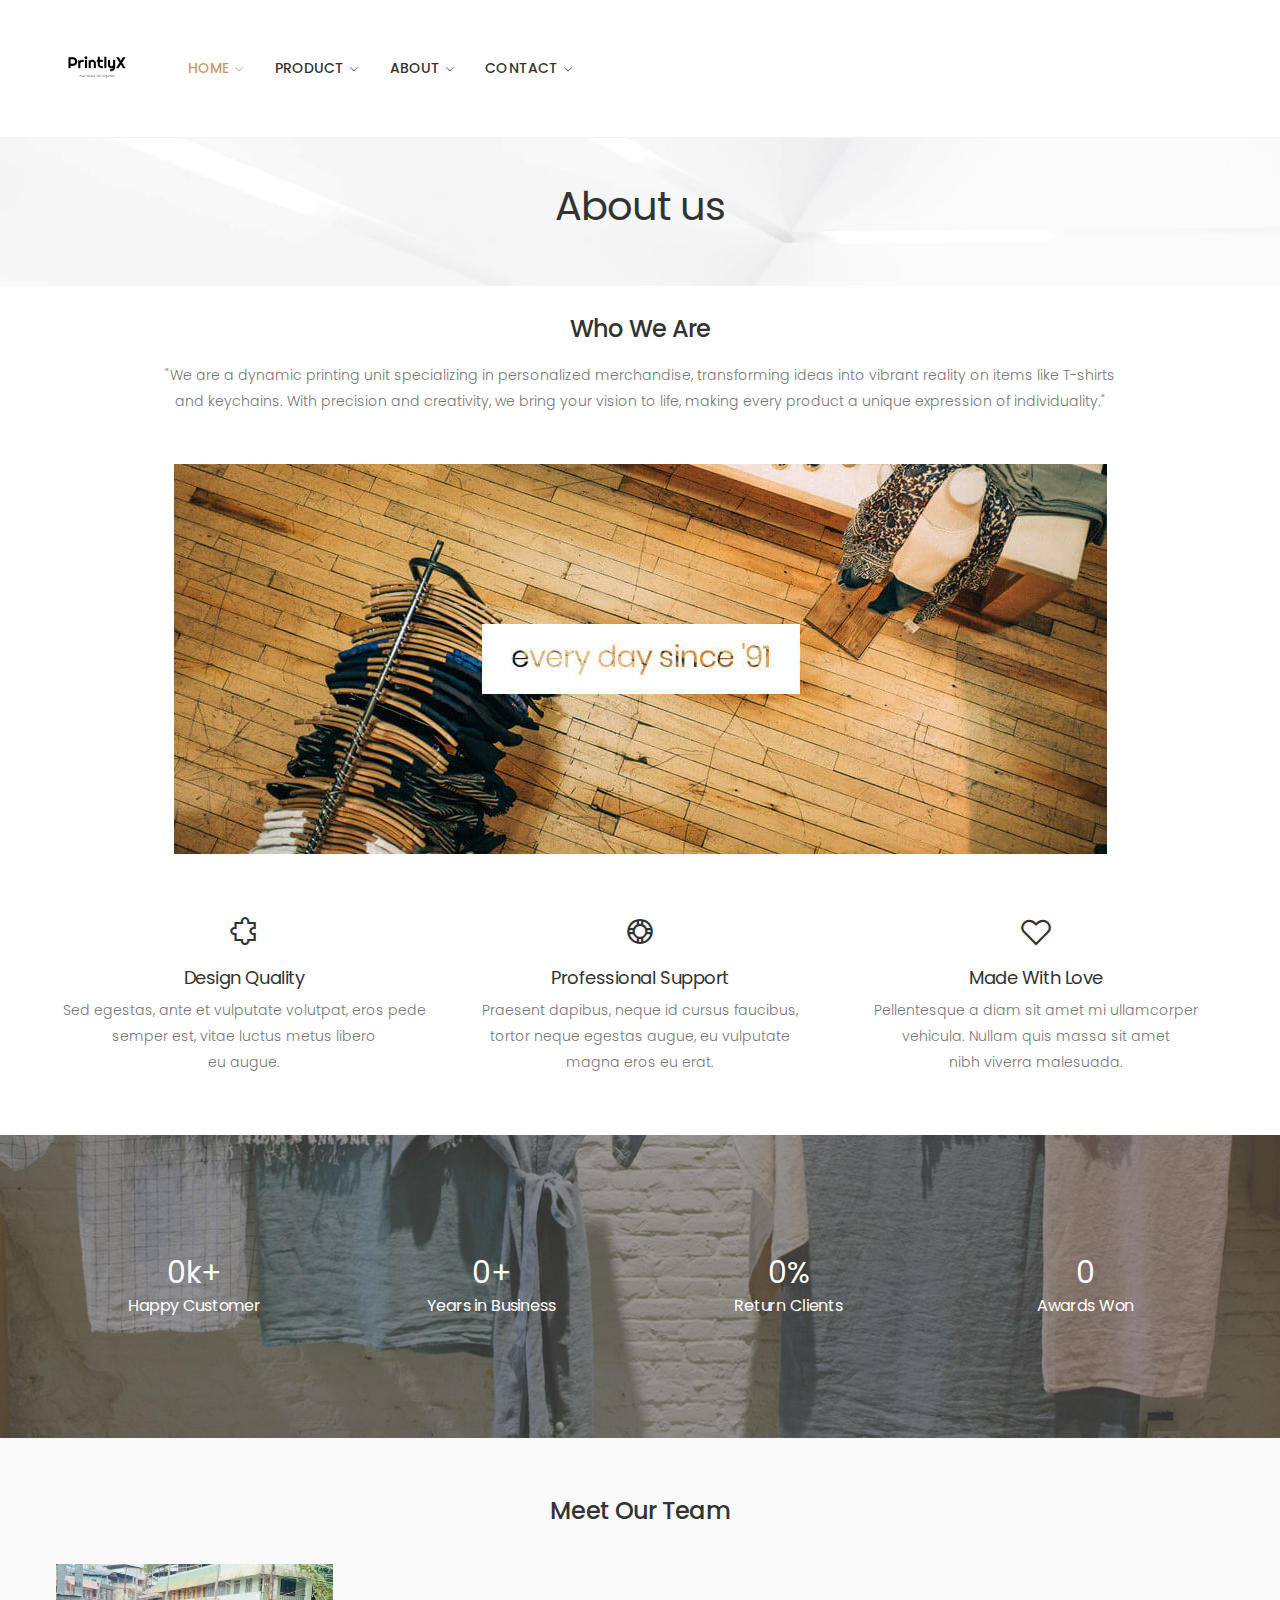
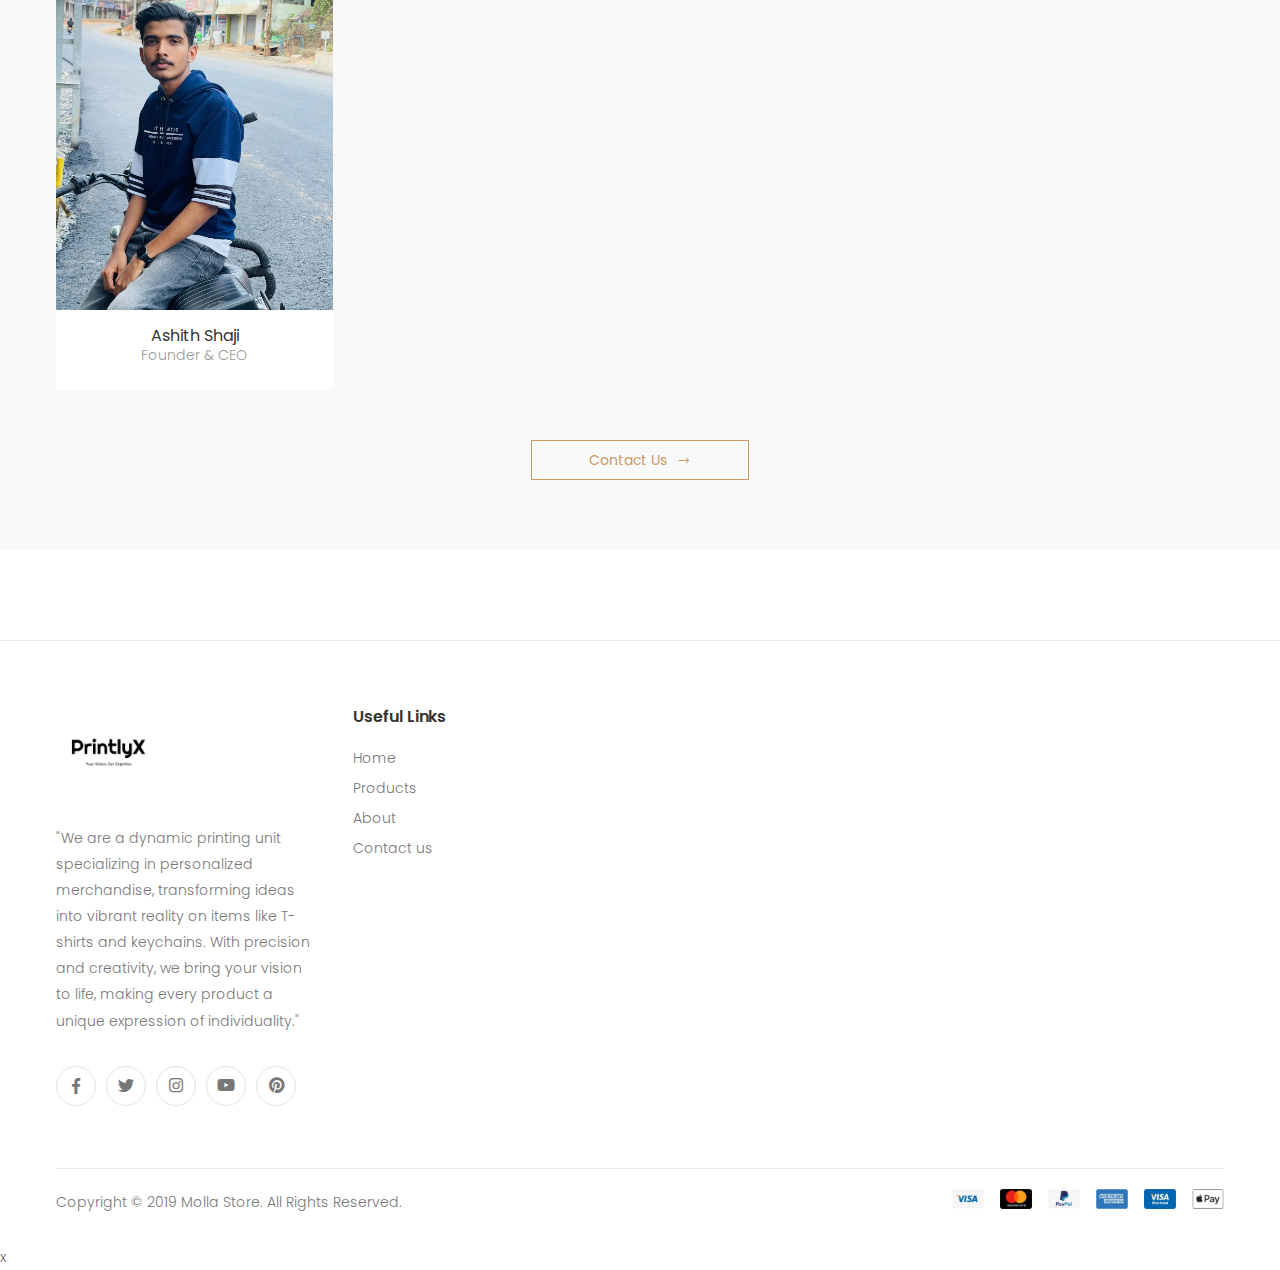
==== commit e637e463: "make changes in contact.html" ====
--- a/about.html
+++ b/about.html
@@ -212,7 +212,7 @@
 	            	<div class="row">
 	            		<div class="col-sm-6 col-lg-3">
 	            			<div class="widget widget-about">
-	            				<img src="assets/images/logo.png" class="footer-logo" alt="Footer Logo" width="105" height="25">
+	            				<img src="assets/images/logo-icon.jpeg" class="footer-logo" alt="Footer Logo" width="105" height="25">
 	            				<p>"We are a dynamic printing unit specializing in personalized merchandise, transforming ideas into vibrant reality on items like T-shirts and keychains. With precision and creativity, we bring your vision to life, making every product a unique expression of individuality." </p>
 
 	            				<div class="social-icons">
--- a/assets/css/style.css
+++ b/assets/css/style.css
@@ -1,2 +1,19888 @@
-﻿@import url("https://fonts.googleapis.com/css?family=Poppins:200,200i,300,300i,400,400i,500,500i,600,600i,700,700i,800");html{font-size:62.5%;-webkit-text-size-adjust:100%;-ms-text-size-adjust:100%;font-size-adjust:100%}html,body{height:100%}body{font:normal 300 1.4rem/1.86 "Poppins",sans-serif;color:#666;background-color:#fff;-webkit-font-smoothing:antialiased;-moz-osx-font-smoothing:grayscale;overflow-x:hidden}::-moz-selection{color:#fff;background-color:#c96}::selection{color:#fff;background-color:#c96}p{margin-bottom:1.5rem}ul,ol{list-style:none;padding:0;margin:0 0 1.5rem}b,strong{font-weight:700}em,i{font-style:italic}hr{border:none;border-top:1px solid #ebebeb;margin:3rem auto 2.5rem}sub,sup{position:relative;font-size:70%;line-height:0;vertical-align:baseline}sup{top:-.5em}sub{bottom:-.25em}img{display:block;max-width:100%;height:auto}.bg-light{background-color:#f8f8f8 !important}.bg-light-2{background-color:#f9f9f9 !important}.bg-lighter{background-color:#fafafa !important}.bg-gray{background-color:#f4f5f8 !important}.bg-primary{background-color:#c96 !important}.bg-secondary{background-color:#a6c76c !important}.bg-image{background-color:#ccc;background-size:cover;background-position:center center;background-repeat:no-repeat}.bg-overlay{position:relative}.bg-overlay:before{content:'';display:block;position:absolute;left:0;right:0;top:0;bottom:0;z-index:1;opacity:.3;background-color:#333}.bg-overlay .container,.bg-overlay .container-fluid{position:relative;z-index:2}@keyframes rotating{from{transform:rotate(0deg)}to{transform:rotate(360deg)}}h1,.h1,h2,.h2,h3,.h3,h4,.h4,h5,.h5,h6,.h6{font-weight:500;line-height:1.1;margin-bottom:1.4rem;color:#333;letter-spacing:-.03em}h1,.h1{font-size:4rem}h2,.h2{font-size:3.6rem}h3,.h3{font-size:2.6rem}h4,.h4{font-size:2.2rem}h5,.h5{font-size:2rem;letter-spacing:-.025em}h6,.h6{font-size:1.6rem;letter-spacing:-.01em}a{color:#c96;text-decoration:none;transition:color 0.3s ease}a:hover,a:focus{color:#bf8040;text-decoration:none}.link-underline{box-shadow:0 1px 0 0 #c96}.text-primary{color:#c96 !important}.text-secondary{color:#a6c76c !important}.text-dark{color:#333 !important}.text-light{color:#ccc !important}.lead{font-size:1.6rem;font-weight:400;line-height:1.875;margin-bottom:1.2rem}blockquote{position:relative;margin:0 0 4.2rem;padding:0;color:#777;font-style:italic;font-size:1.6rem;line-height:1.625}blockquote p{max-width:1120px}blockquote.text-center p{margin-left:auto;margin-right:auto}blockquote cite{font-style:normal;font-weight:500;color:#333333;letter-spacing:-.01em;line-height:1}blockquote cite span{display:block;font-weight:300;font-size:1.4rem}blockquote.text-white cite{color:#cccccc}blockquote.text-white cite span{color:#777}@media screen and (min-width: 768px){h1,.h1{font-size:5rem}h2,.h2{font-size:4rem}h3,.h3{font-size:3rem}h4,.h4{font-size:2.4rem}}.row{margin-left:-10px;margin-right:-10px}.col-1,.col-2,.col-3,.col-4,.col-5,.col-6,.col-7,.col-8,.col-9,.col-10,.col-11,.col-12,.col,.col-auto,.col-sm-1,.col-sm-2,.col-sm-3,.col-sm-4,.col-sm-5,.col-sm-6,.col-sm-7,.col-sm-8,.col-sm-9,.col-sm-10,.col-sm-11,.col-sm-12,.col-sm,.col-sm-auto,.col-md-1,.col-md-2,.col-md-3,.col-md-4,.col-md-5,.col-md-6,.col-md-7,.col-md-8,.col-md-9,.col-md-10,.col-md-11,.col-md-12,.col-md,.col-md-auto,.col-lg-1,.col-lg-2,.col-lg-3,.col-lg-4,.col-lg-5,.col-lg-6,.col-lg-7,.col-lg-8,.col-lg-9,.col-lg-10,.col-lg-11,.col-lg-12,.col-lg,.col-lg-auto,.col-xl-1,.col-xl-2,.col-xl-3,.col-xl-4,.col-xl-5,.col-xl-6,.col-xl-7,.col-xl-8,.col-xl-9,.col-xl-10,.col-xl-11,.col-xl-12,.col-xl,.col-xl-auto{padding-right:10px;padding-left:10px}.no-gutters{margin-left:0;margin-right:0}.no-gutters>.col,.no-gutters>[class*=col-]{padding-left:0;padding-right:0}.container{width:1188px;max-width:100%;padding-left:10px;padding-right:10px}.page-wrapper{position:relative;display:flex;flex-direction:column;min-height:100%;transition:transform 0.4s ease}.mmenu-active .page-wrapper{transform:translateX(200px)}@media all and (-ms-high-contrast: none), (-ms-high-contrast: active){.page-wrapper{display:block}}.main{flex:1;width:100%}.page-content{padding-bottom:5rem}@media screen and (min-width: 992px){.col-5col{-ms-flex:0 0 20%;flex:0 0 20%;max-width:20%}}.col-xl-5col{width:100%;padding-left:10px;padding-right:10px}.col-xl-4-5col{width:100%;padding-left:10px;padding-right:10px}.col-xl-2-5col{width:100%;padding-left:10px;padding-right:10px}.col-xl-3-5col{width:100%;padding-left:10px;padding-right:10px}@media screen and (min-width: 1200px){.container-fluid{padding-left:30px;padding-right:30px}.col-xl-5col{-ms-flex:0 0 20%;flex:0 0 20%;max-width:20%}.col-xl-4-5col{-ms-flex:0 0 80%;flex:0 0 80%;max-width:80%}.col-xl-2-5col{-ms-flex:0 0 calc(40%);flex:0 0 calc(40%);max-width:calc(40%)}.col-xl-3-5col{-ms-flex:0 0 calc(60%);flex:0 0 calc(60%);max-width:calc(60%)}.no-gutters .col-xl-2-5col{-ms-flex:0 0 calc(40% + 8px);flex:0 0 calc(40% + 8px);max-width:calc(40% + 8px)}.no-gutters .col-xl-3-5col{-ms-flex:0 0 calc(60% - 8px);flex:0 0 calc(60% - 8px);max-width:calc(60% - 8px)}}@media screen and (min-width: 1280px){.container{max-width:1200px}}@media screen and (min-width: 1600px){.container-fluid{padding-left:70px;padding-right:70px}.col-xxl{-ms-flex-preferred-size:0;flex-basis:0;-ms-flex-positive:1;flex-grow:1;max-width:100%}.col-xxl-auto{-ms-flex:0 0 auto;flex:0 0 auto;width:auto;max-width:100%}.col-xxl-1{-ms-flex:0 0 8.333333%;flex:0 0 8.333333%;max-width:8.333333%}.col-xxl-2{-ms-flex:0 0 16.666667%;flex:0 0 16.666667%;max-width:16.666667%}.offset-xxl-2{margin-left:16.666667%}.col-xxl-3{-ms-flex:0 0 25%;flex:0 0 25%;max-width:25%}.col-xxl-4{-ms-flex:0 0 33.333333%;flex:0 0 33.333333%;max-width:33.333333%}.col-xxl-5{-ms-flex:0 0 41.666667%;flex:0 0 41.666667%;max-width:41.666667%}.col-xxl-6{-ms-flex:0 0 50%;flex:0 0 50%;max-width:50%}.col-xxl-7{-ms-flex:0 0 58.333333%;flex:0 0 58.333333%;max-width:58.333333%}.col-xxl-8{-ms-flex:0 0 66.666667%;flex:0 0 66.666667%;max-width:66.666667%}.col-xxl-9{-ms-flex:0 0 75%;flex:0 0 75%;max-width:75%}.col-xxl-10{-ms-flex:0 0 83.333333%;flex:0 0 83.333333%;max-width:83.333333%}.col-xxl-11{-ms-flex:0 0 91.666667%;flex:0 0 91.666667%;max-width:91.666667%}.col-xxl-12{-ms-flex:0 0 100%;flex:0 0 100%;max-width:100%}.col-xxl-5col{-ms-flex:0 0 20%;flex:0 0 20%;max-width:20%}.col-xxl-4-5col{-ms-flex:0 0 80%;flex:0 0 80%;max-width:80%}.d-xxl-block{display:block !important}.d-xxl-flex{display:flex !important}}@media screen and (min-width: 1920px){.container-fluid{max-width:1920px;margin-left:auto;margin-right:auto}}.header{width:100%;background-color:#fff}.header .container,.header .container-fluid{position:relative;display:flex;align-items:center}.header-left,.header-center,.header-right{display:flex;align-items:center}.header-right{margin-left:auto;align-self:stretch}.header-center{margin-left:auto;margin-right:auto}.logo{display:block;margin-top:2.55rem;margin-bottom:2.95rem;flex-shrink:0;min-height:25px}.logo img{display:block;max-width:100%;height:auto}.header-top{font-weight:300;font-size:1.3rem;line-height:1.5;letter-spacing:0;color:#777;margin-bottom:.1rem}.header-top a{color:inherit}.header-top a:hover,.header-top a:focus{color:#c96}.header-top .container,.header-top .container-fluid{position:relative}.header-top .container:after,.header-top .container-fluid:after{content:'';display:block;height:1px;position:absolute;bottom:-1px;left:10px;right:10px;background-color:#ebebeb}.header-top .top-menu li+li{margin-left:2.6rem}@media screen and (min-width: 1200px){.header-top .container-fluid:after{left:30px;right:30px}}@media screen and (min-width: 1600px){.header-top .container-fluid:after{left:70px;right:70px}}.top-menu{text-transform:uppercase;letter-spacing:-.01em;margin:0}.top-menu>li{position:relative}.top-menu>li>a{display:none}.top-menu ul{display:flex;align-items:center}.top-menu li+li{margin-left:3rem}.top-menu a{display:inline-flex;align-items:center}.top-menu i{font-size:1.5rem;margin-right:.8rem;line-height:1}.top-menu i.icon-heart-o{margin-top:-.2rem}.top-menu span{color:#c96;margin-left:.3rem}.header-dropdown{position:relative;padding-top:.8rem;padding-bottom:.8rem}.header-dropdown+.header-dropdown{margin-left:2.9rem}.header-dropdown>a,.header-dropdown>span{position:relative;display:inline-flex;padding-top:.2rem;padding-bottom:.2rem;padding-right:2.2rem;align-items:center;text-transform:uppercase}.header-dropdown>a::after,.header-dropdown>span::after{font-family:"molla";content:'\f110';position:absolute;right:0;top:50%;display:inline-block;font-size:1.2rem;line-height:1;margin-top:-.7rem}.header-dropdown a:hover,.header-dropdown a:focus{text-decoration:none}.header-menu{position:absolute;left:-1.5rem;top:100%;z-index:20;padding-top:.6rem;padding-bottom:.6rem;min-width:100%;visibility:hidden;opacity:0;background-color:#fff;box-shadow:2px 5px 8px rgba(51,51,51,0.05),-2px 5px 8px rgba(51,51,51,0.05);transition:all .25s;margin-top:1px}.header-dropdown:first-child .header-menu{left:0}.header-menu:before{content:'';display:block;width:100%;height:.1rem;position:absolute;top:-1px;left:0}.header-dropdown:hover>.header-menu,.header-dropdown:focus>.header-menu{visibility:visible;opacity:1}.header-menu ul{list-style:none;padding:0;margin:0}.header-menu ul li{margin:0}.header-menu ul a{padding:.3rem 1.5rem;display:flex;align-items:center;white-space:nowrap}.header-menu a{color:inherit}.header-menu a:hover,.header-menu a:focus{color:#c96}.header-right .header-menu,.header-right .header-dropdown:first-child .header-menu{left:auto;right:0}.header-right .top-menu+.header-dropdown{margin-left:2.5rem}.header-middle{border-bottom:.1rem solid #f4f4f4}.header-middle .menu>li>a{letter-spacing:.01em}.header-middle .menu.sf-arrows>li>.sf-with-ul{padding-right:1.5rem}.cart-dropdown,.compare-dropdown{display:flex;align-self:stretch;align-items:center}.cart-dropdown .dropdown-toggle,.compare-dropdown .dropdown-toggle{position:relative;display:flex;align-items:center;text-decoration:none !important;line-height:1;color:#333}.cart-dropdown .dropdown-toggle::after,.compare-dropdown .dropdown-toggle::after{display:none}.cart-dropdown .dropdown-menu,.compare-dropdown .dropdown-menu{display:block;width:300px;z-index:100;font-size:1.3rem;z-index:1001;border:none;margin:1px 0 0;padding:2.2rem 3rem 2.5rem;border-radius:0;border:none;box-shadow:5px 10px 16px rgba(51,51,51,0.05),-5px 10px 16px rgba(51,51,51,0.05);background-color:#fff;visibility:hidden;opacity:0;transition:all .25s}.cart-dropdown .dropdown-menu:before,.compare-dropdown .dropdown-menu:before{content:'';display:block;position:absolute;bottom:100%;left:0;right:0;height:1px}.cart-dropdown .dropdown-menu.dropdown-menu-right,.compare-dropdown .dropdown-menu.dropdown-menu-right{right:-1px}.cart-dropdown .btn-remove,.compare-dropdown .btn-remove{position:absolute;top:50%;right:-.55rem;display:flex;align-items:center;justify-content:center;width:2.4rem;height:2.4rem;color:#cccccc;font-size:1.3rem;line-height:1;text-align:center;margin-top:-1.2rem}.cart-dropdown .btn-remove:hover,.cart-dropdown .btn-remove:focus,.compare-dropdown .btn-remove:hover,.compare-dropdown .btn-remove:focus{color:#333}.cart-dropdown:hover .dropdown-toggle,.cart-dropdown.show .dropdown-toggle,.compare-dropdown:hover .dropdown-toggle,.compare-dropdown.show .dropdown-toggle{color:#c96}.cart-dropdown:hover .dropdown-menu,.cart-dropdown.show .dropdown-menu,.compare-dropdown:hover .dropdown-menu,.compare-dropdown.show .dropdown-menu{visibility:visible;opacity:1}.compare-dropdown{padding-left:2.5rem}.compare-dropdown .dropdown-toggle{font-size:2.6rem}.compare-products{list-style:none;padding:0;margin:0}.compare-product{position:relative;padding:.5rem 0;margin:0;box-shadow:none !important}.compare-product:hover{box-shadow:none}.compare-product-title{color:#666;font-weight:300;font-size:1.3rem;line-height:1.35;margin:0;letter-spacing:-.01em}.compare-product-title a{color:inherit}.compare-product-title a:hover,.compare-product-title a:focus{color:#c96}.compare-actions{display:flex;align-items:center;margin-top:2rem}.compare-actions .action-link{font-size:1.3rem;color:#666}.compare-actions .action-link:hover,.compare-actions .action-link:focus{color:#c96;text-decoration:underline}.compare-actions .btn{font-size:1.3rem;min-width:110px;margin-left:auto;padding-top:.65rem;padding-bottom:.65rem}.cart-dropdown{padding-left:2.5rem}.cart-dropdown .dropdown-toggle{font-size:3.2rem}.cart-dropdown .dropdown-toggle i{display:inline-block;margin-top:-3px}.cart-dropdown .cart-count{display:flex;align-items:center;justify-content:center;min-width:2rem;height:2rem;border-radius:50%;font-weight:400;font-size:1rem;line-height:1;margin-left:.2rem;margin-top:.1rem;color:#fff;background-color:#c96}.cart-dropdown .dropdown-cart-products{margin-top:-1rem}.cart-dropdown .product{position:relative;display:flex;align-items:flex-start;padding:1.6rem 2.4rem 1.6rem 0;box-shadow:none;margin:0 !important;border:none;border-bottom:1px solid #ebebeb;box-shadow:none !important}.cart-dropdown .product-image-container{position:relative;max-width:60px;margin:0;margin-left:auto}.cart-dropdown .product-title{font-weight:400;font-size:1.3rem;line-height:1.3;color:#666;text-align:left;margin-bottom:.4rem}.cart-dropdown .product-title a{color:inherit}.cart-dropdown .product-title a:hover,.cart-dropdown .product-title a:focus{color:#c96}.cart-dropdown .product-cart-details{font-weight:400;max-width:150px;font-size:1.3rem;color:#999;text-align:left}.dropdown-cart-total{padding:1rem 0 .5rem;display:flex;align-items:flex-end;font-size:1.4rem;font-weight:400;text-transform:uppercase;color:#666;margin-bottom:1.1rem}.dropdown-cart-total .cart-total-price{font-size:1.5rem;margin-left:auto}.dropdown-cart-action{display:flex;align-items:center;justify-content:space-between;padding:0 0 .5rem}.dropdown-cart-action .btn{font-size:1.3rem;min-width:110px;padding-top:.75rem;padding-bottom:.75rem}.wishlist-link{display:flex;align-items:center;justify-content:center;color:#666;font-size:2.6rem;line-height:1;margin-left:2.4rem}.wishlist-link i{display:inline-block;margin-top:-2px}.wishlist-link .wishlist-count{display:flex;align-items:center;justify-content:center;min-width:2rem;height:2rem;border-radius:50%;font-weight:400;font-size:1rem;line-height:1;margin-left:.7rem;margin-top:.1rem;color:#fff;background-color:#c96}.wishlist-link:hover,.wishlist-link:focus{color:#c96}.search-toggle{position:relative;display:block;font-size:2.4rem;line-height:1;min-width:2.5rem;padding:.3rem .2rem;font-weight:400;color:#333;text-align:center;z-index:11}.search-toggle:hover,.search-toggle:focus,.search-toggle.active{color:#c96;outline:none !important}.header-search{position:relative;margin:0;font-size:0;line-height:1;padding:0;border:none}.header-search .header-search-wrapper{position:absolute;right:-1.4rem;top:50%;margin-top:-20px;display:none;align-items:stretch;overflow:visible;border-radius:20px;width:100%;min-width:270px;background-color:#fff;border:.1rem solid #ebebeb;border-radius:20px;z-index:10}.header-search .header-search-wrapper.show{display:flex}.header-search .search-wrapper-wide{width:570px}.header-search form{margin:0}.header-search .select-custom{flex:0 0 200px;max-width:200px;padding-right:0;margin:0;align-self:center}.header-search .select-custom:before{content:'';display:block;position:absolute;left:0;top:50%;width:.1rem;height:2.6rem;margin-top:-1.3rem;background-color:#ebebeb}.header-search .select-custom::after{right:2rem;color:#999;font-size:1.2rem}.header-search .form-control,.header-search select{line-height:1;font-weight:400;font-size:1.4rem;letter-spacing:0;background-color:#fff;margin:0}.header-search .form-control{flex:1 1 auto;padding:.9rem 5rem .9rem 2.3rem;width:100%;margin:0;height:38px;line-height:20px;border:none;border-radius:20px;box-shadow:none}.header-search select{width:100%;border:none;line-height:38px;height:38px;color:#777;padding:.1rem 4rem .1rem 2rem;border-radius:0;-moz-appearance:none;-webkit-appearance:none}.header-search select:focus{outline:none !important}.header-search option{font-size:1.3rem;padding:.1rem .3rem}.header-search .btn{flex:0 0 40px;max-width:40px;min-width:0;height:40px;font-weight:400;font-size:1.8rem;line-height:1;border:0;padding:0;margin:0;min-width:0;cursor:pointer;margin-top:-1px;margin-right:-1px;margin-bottom:-1rem;border-radius:0 20px 20px 0}.header-search .btn i{margin:0 !important}.header-search-extended{margin-right:19rem;width:100%;max-width:570px;margin-top:2.2rem;margin-bottom:2.2rem}.header-search-extended .header-search-wrapper{border-radius:30px}.header-search-extended .form-control,.header-search-extended select{font-weight:300}.header-search-extended .form-control{height:44px;padding-top:1.2rem;padding-bottom:1.2rem;padding-right:2.4rem;border-radius:30px 0 0 30px}.header-search-extended select{line-height:44px;height:44px}.header-search-extended .btn{flex:0 0 70px;max-width:70px;height:46px;font-size:2rem;border-radius:0 30px 30px 0}.header-search-visible .search-toggle{display:none}.header-search-visible .header-search-wrapper{position:static;left:auto;right:auto;top:auto;margin-top:0;display:flex}.header-search-no-radius .header-search-wrapper,.header-search-no-radius .form-control,.header-search-no-radius .btn{border-radius:0}.header-search-no-round .header-search-wrapper{border-radius:.3rem}.header-search-no-round .form-control{border-radius:.3rem 0 0 .3rem}.header-search-no-round .btn{border-radius:0 .3rem .3rem 0}.mobile-menu-toggler{border:none;background:transparent;color:#666;padding:.2rem .25rem;font-size:2.8rem;line-height:1;display:flex;align-items:center;justify-content:center;cursor:pointer;margin-left:1rem;margin-right:1rem}.header-bottom .mobile-menu-toggler{margin-top:.55rem;margin-bottom:.55rem;margin-left:-.4rem}.menu .megamenu.demo{height:65vh;overflow-x:hidden;overflow-y:scroll}.menu .megamenu.demo::-webkit-scrollbar{height:10px;width:7px}.menu .megamenu.demo::-webkit-scrollbar-thumb{background:#ebebeb;border-radius:10px}.menu .megamenu.demo::-webkit-scrollbar-track{background:#fff;border-radius:10px;margin:8px;width:100%}.menu .megamenu.demo .demo-item.hidden{opacity:0;max-height:0;padding-bottom:0;overflow:hidden;transform:translateY(50px);transition:all 0.5s}.menu .megamenu.demo .demo-item.show{opacity:1;max-height:100%;padding-bottom:3rem;transform:translateY(0)}.disabled-hidden{opacity:0;width:0;height:0;padding:0 !important;overflow:hidden}.header-intro-clearance .header-middle .header-left,.header-intro-clearance .header-bottom .header-left{flex:0 0 calc((100% + 20px) / 4);max-width:calc((100% + 20px) / 4);margin:0}.header-intro-clearance .header-middle .header-center,.header-intro-clearance .header-bottom .header-center{flex:0 0 calc((100% + 20px) / 2 - 20px);max-width:calc((100% + 20px) / 2 - 20px);margin:0}.header-intro-clearance .header-middle .header-right,.header-intro-clearance .header-bottom .header-right{margin-left:auto}.header-intro-clearance .header-bottom .menu>li>a{font-size:1.4rem;letter-spacing:-.01em;text-transform:none}.header-intro-clearance .header-bottom .menu>li>a::before{top:0}.header-intro-clearance .header-bottom .menu.sf-arrows>li>.sf-with-ul::after{right:1.3rem}.header-intro-clearance .header-bottom .menu>li+li{margin-left:.7rem}.header-intro-clearance .header-bottom .header-left{align-self:stretch}.header-intro-clearance .header-bottom .header-right p{padding-right:.5rem;font-size:1.4rem;font-weight:500;letter-spacing:-.01em}.header-intro-clearance .header-bottom .header-right .highlight{color:#333}.header-intro-clearance .header-bottom .header-right i{color:#333;font-size:1.6rem;letter-spacing:-.01em;margin-right:1.5rem}.header-intro-clearance .header-bottom .container::before{position:absolute;content:'';left:28.5rem;height:1.5rem;width:.1rem;top:50%;background-color:#ccc;transform:translateY(-50%)}.header-intro-clearance .header-bottom .container::after{position:absolute;content:'';right:28rem;height:1.5rem;width:.1rem;top:50%;background-color:#ccc;transform:translateY(-50%)}.header-intro-clearance .header-middle .header-right p{font-size:1.1rem}.header-intro-clearance .top-menu{text-transform:none}.header-intro-clearance .header-dropdown>a,.header-intro-clearance .header-dropdown>span{padding-right:1.8rem;text-transform:none}.header-intro-clearance .header-dropdown>a:after,.header-intro-clearance .header-dropdown>span:after{font-size:1rem;margin-top:-.6rem}.header-intro-clearance .dropdown.category-dropdown{width:275px;max-width:95%}.header-intro-clearance .dropdown.category-dropdown .dropdown-toggle{color:#333;text-transform:none;padding-left:5.5rem;min-width:100%}.header-intro-clearance .dropdown.category-dropdown .dropdown-toggle i{font-size:1rem;position:absolute;right:1.5rem}.header-intro-clearance .dropdown.category-dropdown .dropdown-toggle::before{height:0}.header-intro-clearance .dropdown.category-dropdown .dropdown-toggle::after{font-weight:400;position:absolute;margin-left:0;left:1.5rem}.header-intro-clearance .header-menu ul{display:block}.header-intro-clearance .top-menu:not(.top-link-menu) .header-menu li+li{margin-left:0}.header-intro-clearance .account,.header-intro-clearance .wishlist,.header-intro-clearance .compare-dropdown,.header-intro-clearance .cart-dropdown{display:flex;align-self:stretch;align-items:initial}.header-intro-clearance .account>a,.header-intro-clearance .wishlist>a,.header-intro-clearance .compare-dropdown>a,.header-intro-clearance .cart-dropdown>a{display:flex;flex-direction:column;align-items:center;justify-content:center}.header-intro-clearance div.icon{position:relative;height:3.2rem}.header-intro-clearance .account a{font-size:3rem;color:#333;line-height:1}.header-intro-clearance .wishlist a{font-size:2.8rem;color:#333;line-height:1}.header-intro-clearance .cart-dropdown .cart-count,.header-intro-clearance .wishlist .wishlist-count{min-width:1.6rem;height:1.6rem}.header-intro-clearance .wishlist .wishlist-count{display:flex;align-items:center;justify-content:center;border-radius:50%;font-weight:400;font-size:1rem;line-height:1;color:#fff}.header-intro-clearance .wishlist .wishlist-count{position:absolute;top:0;right:-.5rem}.header-intro-clearance .cart-dropdown .cart-count{position:absolute;top:0;right:-.3rem}.header-intro-clearance .cart-dropdown,.header-intro-clearance .wishlist,.header-intro-clearance .account{padding-left:3rem}.header-intro-clearance .cart-dropdown .dropdown-toggle,.header-intro-clearance .wishlist .dropdown-toggle,.header-intro-clearance .account .dropdown-toggle{color:#333}@media screen and (min-width: 992px){.mobile-menu-toggler{display:none}}@media screen and (min-width: 1600px){.header .container-fluid .megamenu-container{position:relative}.header .container-fluid .megamenu-container .megamenu{right:auto;width:1170px}}@media screen and (max-width: 1199px){.header-search .search-wrapper-wide{width:480px}.header-search-extended{margin-right:10rem}.header-search-extended .btn{flex:0 0 50px;max-width:50px}}@media screen and (max-width: 991px){.top-menu:not(.top-link-menu){display:flex;align-items:center;align-self:stretch}.top-menu:not(.top-link-menu)>li{display:flex;align-items:center;align-self:stretch;padding-right:2.2rem}.top-menu:not(.top-link-menu)>li>a{display:block;padding-left:0;padding-right:0}.top-menu:not(.top-link-menu)>li::after{font-family:"molla";content:'\f110';position:absolute;right:0;top:50%;display:inline-block;font-size:1.2rem;line-height:1;margin-top:-.7rem}.top-menu:not(.top-link-menu) ul{display:block;position:absolute;right:0;top:100%;z-index:20;padding-top:.6rem;padding-bottom:.6rem;min-width:180px;visibility:hidden;opacity:0;margin-top:1px;background-color:#fff;box-shadow:2px 5px 8px rgba(51,51,51,0.05),-2px 5px 8px rgba(51,51,51,0.05);text-transform:capitalize}.top-menu:not(.top-link-menu) ul:before{content:'';display:block;width:100%;height:.1rem;position:absolute;top:-1px;left:0}.top-menu:not(.top-link-menu):hover ul,.top-menu:not(.top-link-menu):focus ul{visibility:visible;opacity:1}.top-menu:not(.top-link-menu) li+li{margin-left:0 !important}.top-menu:not(.top-link-menu) a{padding:.3rem 1.5rem}.header-left .top-menu ul{right:auto;left:0}.header-search{display:none}.header-search-extended{margin-right:0}.header-search-extended .btn{height:40px}.header-search-extended .form-control{height:38px;padding-top:.9rem;padding-bottom:.9rem}.header-search-extended select{height:38px;line-height:38px}.header-search-visible .search-toggle{display:block}.header-search-visible .header-search-wrapper{position:absolute;right:-10rem;top:100%;margin-top:.8rem;display:none;border-width:.4rem}.header-search-visible .header-search-wrapper:before{content:'';display:block;width:0;height:0;position:absolute;right:10rem;bottom:100%;border-style:solid;border-width:0 11px 13px 11px;border-color:transparent transparent #ebebeb transparent}.header-bottom{display:none}}@media screen and (max-width: 767px){.header-search .search-wrapper-wide{width:420px}.header-search .select-custom{flex:0 0 180px;max-width:180px}}@media screen and (max-width: 575px){.header-search .search-wrapper-wide{width:300px}.header-search .select-custom{display:none}.compare-dropdown,.wishlist-link{display:none}.cart-dropdown{padding-left:1.4rem}}@media (max-width: 340px){.header-search .search-wrapper-wide{width:260px}.compare-dropdown,.wishlist,.account,.wishlist-link{display:none !important}}.main-nav{margin-left:2rem;display:none}.menu,.menu ul{margin:0;padding:0;list-style:none}.menu{display:flex;align-items:center}.menu li{position:relative}.menu li:hover>ul,.menu li:hover>.megamenu,.menu li.show>ul,.menu li.show>.megamenu{display:block}.menu .megamenu-container{position:static}.menu ul{position:absolute;display:none;top:100%;left:0;z-index:1002}.menu ul ul{top:-1.6rem;left:100%}.menu .megamenu{display:none;position:absolute;left:1.5rem;right:1.5rem;top:100%;z-index:1002}.menu .megamenu.megamenu-sm{left:0;right:auto;width:456px}.menu .megamenu.megamenu-md{left:-10rem;right:auto;width:694px}.menu .megamenu>ul,.menu .megamenu div>ul{display:block;position:static;left:auto;right:auto;top:auto;bottom:auto;box-shadow:none;margin-top:0;padding:0;min-width:0}.menu ul,.menu .megamenu{margin-top:1px}.menu ul:before,.menu .megamenu:before{content:'';display:block;position:absolute;bottom:100%;height:1px;left:0;right:0}.menu ul ul,.menu .megamenu ul{margin-top:0}.menu a:not(.btn){display:block;position:relative;text-decoration:none}.menu a:not(.btn):focus{outline:none !important}.menu{line-height:1.5}.menu li>a{color:#999999;font-weight:300;font-size:1.3rem;letter-spacing:0;padding-top:.5rem;padding-bottom:.5rem;padding-left:3rem;padding-right:3rem}.menu li>a span:not(.tip){position:relative}.menu>li>a{color:#333;font-weight:500;font-size:1.4rem;letter-spacing:-.01em;padding:3.95rem 3rem;text-transform:uppercase}.menu>li+li{margin-left:0}.menu.sf-arrows>li>.sf-with-ul{padding-right:2rem}.menu.sf-arrows .sf-with-ul{position:relative}.menu.sf-arrows .sf-with-ul::after{font-family:'molla';content:'\f110';position:absolute;right:0;top:50%;display:block;font-size:1rem;line-height:1;margin-top:-.5rem}.menu.sf-arrows ul .sf-with-ul{padding-right:4rem}.menu.sf-arrows ul .sf-with-ul:after{content:'\f112';right:3rem}.menu .megamenu,.menu ul{background-color:#fff;box-shadow:5px 10px 16px rgba(51,51,51,0.05),-5px 10px 16px rgba(51,51,51,0.05)}.menu ul{min-width:218px;padding:1.6rem 0 2rem}.menu .megamenu .banner>a{display:block;padding:0;margin:0}.menu .megamenu li a{padding-right:0;padding-left:0}.menu .megamenu .btn{min-width:210px;text-transform:uppercase}.menu .banner{margin:0;max-width:218px;float:right;height:100%}.menu .menu-col{padding-left:3rem;padding-right:3rem;margin-top:2.2rem;padding-bottom:2rem}.menu .menu-title{color:#333;font-weight:400;font-size:1.4rem;text-transform:uppercase;margin-bottom:.6rem}.menu .megamenu-action{padding-bottom:2rem}.menu ul+.menu-title{margin-top:1.5rem}.menu .banner-content{padding-top:0}.menu .banner-content.banner-content-bottom{left:2.4rem;bottom:2.4rem}.menu .banner-content.banner-content-top{left:2rem;top:2.4rem;transform:translateY(0);-ms-transform:translateY(0)}.menu .banner-title{margin:0;font-weight:400;font-size:1.8rem;line-height:1.25;text-transform:uppercase;letter-spacing:0}.menu .banner-title span{font-size:2.4rem}.menu .banner-content-top .banner-title span{line-height:1.05;font-size:3.1rem}.menu li:hover>a,.menu li.show>a,.menu li.active>a{color:#c96}.demo-list{display:flex;align-items:center;flex-flow:wrap;margin:1.8rem -10px .4rem}.demo-item{color:#999999;flex:0 0 20%;max-width:20%;padding:0 10px;text-align:center;padding-bottom:3rem;margin-bottom:auto}.demo-item a{color:inherit}.demo-item a:hover,.demo-item a:focus{color:#c96}.demo-item a:hover .demo-bg,.demo-item a:focus .demo-bg{box-shadow:3px 10px 16px rgba(51,51,51,0.05),-3px 10px 16px rgba(51,51,51,0.05);background-position:center bottom;transition:background-position 2s linear, box-shadow .3s}.demo-bg{background-repeat:no-repeat;background-size:cover;display:block;background-color:#f4f4f4;border:.1rem solid #ebebeb;margin-bottom:1.2rem;padding-top:80.95%;background-position:center top;transition:background-position .6s linear, box-shadow .3s}.demo-title{font-weight:300;font-size:1.3rem;letter-spacing:.01em}.tip{color:#fff;display:block;position:absolute;left:100%;bottom:1.1rem;text-align:center;font-weight:400;font-size:.8rem;line-height:1;letter-spacing:0;padding:.3rem .1rem .1rem;min-width:23px;z-index:1;border-radius:0;margin-left:.5rem;text-transform:uppercase;background-color:#c96}.tip.tip-new{background-color:#a6c76c}.tip.tip-hot{background-color:#ef837b}.header-bottom .main-nav{margin-left:0}.header-bottom .menu .megamenu.megamenu-md{left:0}.header-bottom .menu>li+li{margin-left:1rem}.header-bottom .menu>li>a{padding:1.65rem 1rem}.header-bottom .menu>li>.sf-with-ul{padding-right:3rem}.header-bottom .menu>li>a:before{content:'';display:block;position:absolute;left:0;bottom:0;width:100%;height:.1rem;background-color:#c96;transform-origin:right center;transform:scale(0, 1);transition:transform .3s ease}.header-bottom .menu li:hover>a:before,.header-bottom .menu li.show>a:before,.header-bottom .menu li.active>a:before{transform-origin:left center;transform:scale(1, 1)}.header-bottom .menu.sf-arrows>li>.sf-with-ul::after{right:1rem}@media screen and (min-width: 992px){.main-nav{display:block}}.side-nav{position:relative;margin:0}.sidenav-title{font-weight:600;font-size:1.6rem;line-height:1.5;letter-spacing:-.01em;padding:1.45rem 3rem;color:#fff;background-color:#333;text-transform:uppercase}.category-dropdown{display:flex;align-self:stretch;align-items:center}.category-dropdown .dropdown-toggle{position:relative;display:flex;align-items:center;align-self:stretch;color:#333333;font-weight:500;font-size:1.4rem;line-height:1.5;letter-spacing:-.01em;text-transform:uppercase;padding:1rem 1.9rem 1rem 2rem;min-width:270px;transition:background .4s,  color .1s}.category-dropdown .dropdown-toggle:after{content:'\f131';font-family:'molla';border:none;font-size:2.3rem;line-height:1;margin-left:6.7rem}.category-dropdown .dropdown-toggle:before{content:'';display:block;position:absolute;left:0;right:0;bottom:0;height:1px;background-color:#c96;transition:all .35s}.category-dropdown .dropdown-toggle:hover,.category-dropdown .dropdown-toggle:focus{color:#fff;background-color:#c96;outline:none !important}.category-dropdown:not(.is-on):hover .dropdown-menu{display:block}.category-dropdown:not(.is-on):hover .dropdown-toggle{color:#fff !important;background-color:#c96}.category-dropdown:not(.is-on):hover .dropdown-toggle:after{content:'\f191'}.category-dropdown.show .dropdown-toggle{color:#fff;background-color:#c96}.category-dropdown.show .dropdown-toggle:after{content:'\f191'}.category-dropdown .dropdown-menu{left:0;width:100%;margin:0;border-radius:0;border:none;padding:0;box-shadow:0 10px 30px rgba(0,0,0,0.05)}.category-dropdown .dropdown-item{color:#666;font-weight:300;font-size:1.4rem;line-height:1.5;letter-spacing:-.01em;border:.1rem solid #ebebeb;border-top:none;padding:.9rem 1.9rem;width:100%;white-space:nowrap;overflow:hidden;text-overflow:ellipsis}.category-dropdown .dropdown-item.dropdown-item-lead{color:#333;font-weight:500;background-color:#f9f9f9}.category-dropdown .dropdown-item:hover,.category-dropdown .dropdown-item:focus{color:#c96;background-color:#fff;outline:none !important}.category-dropdown .dropdown-item:hover.dropdown-item-lead,.category-dropdown .dropdown-item:focus.dropdown-item-lead{background-color:#f9f9f9}.menu-vertical,.menu-vertical ul{margin:0;padding:0;list-style:none}.menu-vertical{display:flex;align-items:center;position:static;line-height:1.5;flex-direction:column}.menu-vertical li{position:relative}.menu-vertical li:hover>ul,.menu-vertical li:hover>.megamenu,.menu-vertical li.show>ul,.menu-vertical li.show>.megamenu{display:block}.menu-vertical a:not(.btn){display:block;position:relative;text-decoration:none}.menu-vertical a:not(.btn):focus{outline:none !important}.menu-vertical .megamenu-container{position:static}.menu-vertical ul{min-width:218px;padding:1.6rem 0 2rem}.menu-vertical ul,.menu-vertical .megamenu{display:none;position:absolute;top:0;left:100%;z-index:1002;margin-top:0;background-color:#fff;box-shadow:5px 10px 16px rgba(51,51,51,0.05),-5px 10px 16px rgba(51,51,51,0.05)}.menu-vertical ul:before,.menu-vertical .megamenu:before{display:none}.menu-vertical .megamenu{width:713px}.menu-vertical .megamenu.megamenu-sm{width:456px}.menu-vertical .megamenu.megamenu-md{width:694px}@media screen and (min-width: 1200px){.menu-vertical .megamenu:not(.megamenu-sm):not(.megamenu-md){width:893px;min-height:100%}}.menu-vertical .megamenu>ul,.menu-vertical .megamenu div>ul{display:block;position:static;left:auto;right:auto;top:auto;bottom:auto;box-shadow:none;margin-top:0;padding:0;min-width:0}.menu-vertical .banner{margin:0;max-width:280px;float:right;border-radius:0}.menu-vertical .banner img{border-radius:0}.menu-vertical .menu-banners{margin-top:2.4rem}.menu-vertical .menu-banners .banner{float:none;max-width:100%}.menu-vertical.sf-arrows>li>.sf-with-ul{padding-right:3rem}.menu-vertical.sf-arrows .sf-with-ul{position:relative}.menu-vertical.sf-arrows .sf-with-ul::after{display:block;font-family:'molla';content:'\f112';position:absolute;right:1.8rem;top:50%;line-height:1;font-size:1.2rem;margin-top:-.6rem}.menu-vertical li>a{color:#666;font-weight:300;font-size:1.3rem;letter-spacing:0;padding-top:.6rem;padding-bottom:.6rem;padding-left:3rem;padding-right:3rem}.menu-vertical li>a span:not(.tip){position:relative}.menu-vertical li>a strong{font-weight:600}.menu-vertical>li{width:100%}.menu-vertical>li>a{display:block;color:#666;font-weight:300;font-size:1.4rem;line-height:1.5;letter-spacing:-.01em;border:.1rem solid #ebebeb;border-top:none;padding:.9rem 1.9rem;width:100%}.menu-vertical>li.item-lead>a{color:#333;font-weight:500;background-color:#f9f9f9}.menu-vertical>li+li{margin-left:0}.menu-vertical .menu-title{color:#333;font-weight:600;font-size:1.4rem;letter-spacing:-.01em;text-transform:capitalize;padding-bottom:1rem;border-bottom:.1rem solid #eeeeee;margin-bottom:.7rem}.menu-vertical ul+.menu-title{margin-top:1.2rem}.menu-vertical i{display:inline-block;color:#ccc;min-width:3.4rem}.menu-vertical .menu-col{padding-left:2rem;padding-right:2rem;margin-top:1.5rem;padding-bottom:1.5rem}.menu-vertical .menu-col li>a{padding-left:0;padding-right:0}.menu-vertical li:hover>a,.menu-vertical li.show>a,.menu-vertical li.active>a{color:#c96}.menu-vertical>li:hover>a,.menu-vertical>li.show>a,.menu-vertical>li.active>a{color:#c96}.menu-brands.menu-col{padding-top:2rem;margin-top:0 !important;border-top:.1rem solid #ebebeb}.menu-brands .brand{display:flex !important}.menu-brands .col,.menu-brands [class*=col-]{display:flex;align-items:center;justify-content:center}@keyframes fixedHeader{0%{opacity:0;transform:translateY(-60px)}100%{opacity:1;transform:translateY(0)}}@media screen and (min-width: 992px){.sticky-header.fixed{position:fixed;left:0;right:0;top:0;z-index:1040;animation-name:fixedHeader;animation-duration:.4s;background-color:#fff;box-shadow:0 3px 6px rgba(51,51,51,0.05)}.sticky-header.fixed .logo{margin-top:0;margin-bottom:0}.sticky-header.fixed.header-middle .menu>li>a{padding-top:2rem;padding-bottom:2rem}}.mobile-menu-container{position:fixed;left:-280px;top:0;bottom:0;z-index:1001;background-color:#333;width:100%;max-width:280px;overflow-y:scroll;box-shadow:0.1rem 0 0.6rem 0 rgba(51,51,51,0.5);will-change:transform;visibility:hidden;font-size:1.2rem;line-height:1.5;transition:all 0.4s ease}.mmenu-active .mobile-menu-container{visibility:visible;transform:translateX(280px)}.mobile-menu-container .social-icons{justify-content:center;margin-bottom:0}.mobile-menu-container .social-icon{width:3rem;height:3rem;font-size:1.2rem;background-color:transparent;margin-bottom:0;color:rgba(255,255,255,0.45);border-color:rgba(255,255,255,0.45)}.mobile-menu-container .social-icon+.social-icon{margin-left:.8rem}.mobile-menu-container .social-icon:hover,.mobile-menu-container .social-icon:focus{background-color:transparent}.mobile-menu-wrapper{position:relative;padding:4.2rem 0}.mobile-menu-close{display:flex;align-items:center;justify-content:center;width:3rem;height:3rem;position:absolute;top:.7rem;right:1rem;padding:0;z-index:9;cursor:pointer;font-size:1.6rem;line-height:1;color:#fff;transition:color .35s}.mobile-menu-close:hover,.mobile-menu-close:focus{color:#c96}.mobile-menu-overlay{display:block;position:fixed;left:0;top:0;bottom:0;right:0;background-color:rgba(25,25,25,0.25);z-index:1000;transition:all 0.4s;visibility:hidden;opacity:0}.mmenu-active .mobile-menu-overlay{visibility:visible;opacity:1}.mobile-nav{padding:0;margin:0 0 2.5rem}.mobile-menu{margin:0;padding:0;list-style:none}.mobile-menu>li>a{text-transform:uppercase}.mobile-menu li{display:block;position:relative}.mobile-menu li a{position:relative;display:block;padding:1rem 4.5rem 1rem 2rem;color:#fff;border-bottom:0.1rem solid rgba(255,255,255,0.08)}.mobile-menu li a:hover,.mobile-menu li a:focus{color:#c96;text-decoration:none;outline:none !important}.mobile-menu li.open>a,.mobile-menu li.active>a{color:#c96}.mobile-menu li ul{margin:0;padding:.7rem 0 .9rem;display:none;margin-bottom:0;border-bottom:0.1rem solid rgba(255,255,255,0.08)}.mobile-menu li ul li a{padding-top:.6rem;padding-bottom:.6rem;padding-left:3.5rem;border-bottom:none}.mobile-menu li ul li a:not(:hover):not(:focus){color:rgba(255,255,255,0.8)}.mobile-menu li ul li:last-child ul{border-bottom:none;padding-bottom:0}.mobile-menu li ul ul{border-top:0.1rem solid rgba(255,255,255,0.08)}.mobile-menu li ul ul li a{padding-left:5rem}.mobile-menu>li>a{text-transform:uppercase}.mobile-menu span:not(.mmenu-btn):not(.tip){position:relative}.mmenu-btn{display:flex;align-items:center;justify-content:center;position:absolute;right:1rem;top:50%;z-index:10;width:3rem;height:3rem;font-size:1.2rem;color:#fff;margin-top:-1.5rem;border-radius:0;background-color:transparent;cursor:pointer;outline:none;transition:color 0.35s}.mmenu-btn::after{font-family:"molla";content:'\f110';display:inline-block}.mmenu-btn:hover,.mmenu-btn:focus{color:#c96}.open>a>.mmenu-btn::after{content:'\e802'}.mobile-search{margin:1rem 0 1.5rem;padding:0 2rem;display:flex;align-items:center}.mobile-search .form-control{height:36px;margin-bottom:0;-webkit-appearance:none;font-size:1.2rem;line-height:1.5;padding:.8rem 1.5rem;max-width:calc(100% - 36px);background-color:#333;border-color:rgba(255,255,255,0.1);border-right-width:0}.mobile-search .form-control::placeholder{color:rgba(255,255,255,0.45)}.mobile-search .form-control:focus{color:#fff;border-color:#c96;background-color:#333}.mobile-search .btn{font-size:1.2rem;min-width:3.6rem;padding:.8rem .2rem}.mobile-menu-container .tab-content{padding:0;margin:0 0 2.5rem;border:none}.mobile-menu-container .tab-content .mobile-nav,.mobile-menu-container .tab-content .mobile-cats-nav{margin-bottom:0}.mobile-menu-container .tab-pane{padding:0}.nav.nav-pills-mobile{display:flex;align-items:center;border-bottom:0.1rem solid rgba(255,255,255,0.1);margin:0 0 .2rem}.nav.nav-pills-mobile .nav-item{flex-grow:1;flex-basis:0;margin:0 0 -.1rem}.nav.nav-pills-mobile .nav-link{color:#fff;font-weight:600;font-size:1.3rem;line-height:1.5;text-transform:uppercase;border-bottom:.2rem solid transparent;background:none;padding:.8rem 2rem;transition:all .35s ease}.nav.nav-pills-mobile .nav-link.active,.nav.nav-pills-mobile .nav-link:hover,.nav.nav-pills-mobile .nav-link:focus{color:#c96;border-bottom-color:#c96}.mobile-cats-nav .mobile-menu>li>a{text-transform:capitalize}.mobile-cats-menu li a{position:relative;display:block;padding:1rem 4.5rem 1rem 2rem;color:rgba(255,255,255,0.8);border-bottom:0.1rem solid rgba(255,255,255,0.08)}.mobile-cats-menu li a.mobile-cats-lead{font-weight:500;color:#fff}.mobile-cats-menu li a:hover,.mobile-cats-menu li a:focus{color:#c96;text-decoration:none;outline:none !important}.mobile-menu-light{background-color:#fff}.mobile-menu-light .mobile-menu-close:not(:hover):not(:focus){color:#666}.mobile-menu-light .social-icon{color:#999;border-color:#999}.mobile-menu-light .mobile-menu li a{border-bottom-color:#efefef}.mobile-menu-light .mobile-menu li a:not(:hover):not(:focus){color:#666}.mobile-menu-light .mobile-menu li.open>a,.mobile-menu-light .mobile-menu li.active>a{color:#c96}.mobile-menu-light .mobile-menu li ul{border-bottom-color:#efefef}.mobile-menu-light .mobile-menu li ul li a:not(:hover):not(:focus){color:#666}.mobile-menu-light .mobile-menu li ul ul{border-top-color:#efefef}.mobile-menu-light .mmenu-btn:not(:hover):not(:focus){color:#666}.mobile-menu-light .mobile-search .form-control{color:#666;background-color:#fff;border-color:#e5e5e5}.mobile-menu-light .mobile-search .form-control::placeholder{color:#666}.mobile-menu-light .mobile-search .form-control:focus{color:#666;border-color:#c96;background-color:#fff}.mobile-menu-light .nav.nav-pills-mobile{border-bottom-color:#efefef}.mobile-menu-light .nav.nav-pills-mobile .nav-link:not(:hover):not(:focus):not(.active){color:#333}.mobile-menu-light .mobile-cats-menu li a{border-bottom-color:#efefef}.mobile-menu-light .mobile-cats-menu li a:not(:hover):not(:focus){color:#666}.mobile-menu-light .mobile-cats-menu li a:not(:hover):not(:focus).mobile-cats-lead{color:#333}a{font-family:'Poppins'}p{margin-bottom:0;font-size:1.4rem;font-weight:300;font-family:'Poppins';letter-spacing:0;color:#777}.header-2{background-color:#fff}.header-2 .logo{margin-top:2.9rem;margin-bottom:2.9rem}.header-2 .header-search-extended{margin-right:0;max-width:none}.header-2 .header-search-extended select,.header-2 .header-search-extended .form-control{height:38px}.header-2 .header-search-extended .form-control{padding:1.2rem 2.4rem 1rem 2rem;font-family:'Poppins';letter-spacing:-.01em}.header-2 .header-search-extended .btn{height:42px;background-color:transparent;color:#666;max-width:60px}.header-2 .header-search-extended .btn:hover,.header-2 .header-search-extended .btn:focus,.header-2 .header-search-extended .btn:active{color:#a6c76c;background-color:transparent}.header-2 .btn-primary:not(:disabled):not(.disabled):active,.header-2 .btn-primary:not(:disabled):not(.disabled).active,.header-2 .show>.btn-primary.dropdown-toggle{color:#c96;background-color:transparent}.header-2 .header-search .search-wrapper-wide{width:unset}.header-2 .header-top{font-weight:300;font-size:1.4rem;background-color:#f8f8f8}.header-2 .header-top .header-left{display:flex;align-items:center}.header-2 .header-top .container::after,.header-2 .header-top .container-fluid::after{height:0}.header-2 .header-dropdown{padding-top:.75rem;padding-bottom:.75rem}.header-2 .header-dropdown+.header-dropdown{margin-left:4rem}.header-2 .login-modal{margin-left:4rem}.header-2 .top-menu{text-transform:capitalize}.header-2 .top-menu li+li{margin-left:4rem}.header-2 .header-middle{border-bottom:none}.header-2 .header-middle .container::after{position:absolute;content:'';bottom:-.1rem;left:1rem;right:1rem;height:.1rem;background-color:#ebebeb}.header-2 .cart-dropdown .dropdown-menu,.header-2 .compare-dropdown .dropdown-menu{margin-top:0}.header-2 .cart-dropdown:not(:hover):not(.show) .dropdown-toggle,.header-2 .compare-dropdown:not(:hover):not(.show) .dropdown-toggle,.header-2 .mobile-menu-toggler,.header-2 .search-toggle:not(:hover):not(:focus),.header-2 .wishlist-link:not(:hover):not(:focus){color:#333}.header-2 .sticky-header{background-color:#fff}.header-2 .mobile-menu-toggler{margin-left:0}.header-2 .header-search .header-search-wrapper{border-color:#dadada}.header-2 .header-bottom{color:#fff}.header-2 .header-bottom .main-nav{margin-left:0}.header-2 .header-bottom .menu ul,.header-2 .header-bottom .menu .megamenu{margin-top:0}.header-2 .header-bottom .menu>li:not(:hover):not(.active):not(.show)>a{color:#333}.header-2 .header-bottom .mobile-menu-toggler{color:#fff}@media screen and (max-width: 991px){.header-2 .header-search-visible .header-search-wrapper:before{border-bottom-color:#dadada}}@media screen and (max-width: 991px){.header-middle .header-center{display:none}.top-menu:not(.top-link-menu) ul{min-width:141px}.top-menu>li{padding-top:.75rem;padding-bottom:.75rem}.top-menu .header-dropdown{padding:0}.top-menu .header-dropdown ul{left:-100%;right:100%}.top-menu .header-menu{padding:0}}.header-3{color:#fff;background-color:#333333}.header-3 .header-top{background-color:#333}.header-3 .header-top .container::after,.header-3 .header-top .container-fluid::after{height:.1rem;background-color:#444444}.header-3 .header-top .header-left i{font-size:1.6rem;margin-right:.5rem}.header-3 .header-dropdown{padding-top:.65rem;padding-bottom:.65rem}.header-3 .header-middle{border-bottom:none}.header-3 .header-bottom{background-color:#fff}.header-3 .header-bottom .menu>li>a::before{bottom:0;top:unset}.header-3 .wishlist a{color:#fff}.header-3 .cart-dropdown:not(:hover):not(.show) .dropdown-toggle,.header-3 .compare-dropdown:not(:hover):not(.show) .dropdown-toggle,.header-3 .mobile-menu-toggler,.header-3 .search-toggle:not(:hover):not(:focus),.header-3 .wishlist-link:not(:hover):not(:focus){color:#fff}.header-3 .wishlist .wishlist-count,.header-3 .cart-count{color:#333}.header-3 .header-bottom{border-bottom:.1rem solid #ebebeb}.header-3 .header-bottom .header-right p{padding-right:0}.header-3 .logo{margin-bottom:3.5rem;margin-top:3rem}.header-3 .header-search-extended .btn{max-width:40px;margin-left:1rem;height:46px;font-size:2.2rem;background-color:transparent;color:#333}.header-3 .header-search-extended .form-control{border-top-right-radius:3rem;border-bottom-right-radius:3rem;padding-left:0;height:44px;padding:1rem 2.4rem 1rem .5rem}.header-3 .btn-primary:hover,.header-3 .btn-primary:focus,.header-3 .btn-primary.focus,.header-3 .btn-primary:not(:disabled):not(.disabled):active,.header-3 .btn-primary:not(:disabled):not(.disabled).active,.header-3 .show>.btn-primary.dropdown-toggle{color:#c96;background-color:transparent}@media screen and (max-width: 991px){.header-3 .header-search-visible .header-search-wrapper{border-color:#dadada}.header-3 .header-search-visible .header-search-wrapper:before{border-bottom-color:#dadada}}@media screen and (max-width: 575px){.header-3 .cart-dropdown,.header-3 .compare-dropdown,.header-3 .wishlist{padding-left:1.4rem}}@media screen and (max-width: 1119px){.header-intro-clearance .header-bottom .container::before,.header-intro-clearance .header-bottom .container::after{visibility:hidden}}@media screen and (max-width: 1100px){.header-intro-clearance .header-bottom .header-right i{visibility:hidden}}@media screen and (max-width: 399px){.header-intro-clearance .account,.wishlist{display:none}}.header-4 .header-top{font-weight:400;font-size:1.4rem;background-color:#f5f6f9;margin-bottom:0;letter-spacing:-.01em}.header-4 .header-top .container:after{display:none}.header-4 .header-top .header-left i{font-size:1.6rem;margin-right:.5rem}.header-4 .header-dropdown{padding-top:.75rem;padding-bottom:.75rem}.header-4 .header-dropdown+.header-dropdown{margin-left:2rem}.header-4 .header-dropdown>a,.header-4 .header-dropdown>span{font-weight:300;text-transform:initial}.header-4 .header-menu{margin-top:0}.header-4 .top-menu{text-transform:capitalize}.header-4 .top-menu i{font-size:1.6rem}.header-4 .top-menu li+li{margin-left:4rem}.header-4 .header-middle{border-bottom:none;margin-bottom:.1rem}.header-4 .header-search-extended{margin-top:2.1rem;margin-bottom:2.1rem}.header-4 .compare-dropdown .dropdown-toggle{font-size:3rem}.header-4 .cart-dropdown .dropdown-toggle{font-size:3.2rem}.header-4 .cart-dropdown,.header-4 .compare-dropdown{padding-left:3rem}.header-4 .cart-dropdown:not(:hover):not(.show) .dropdown-toggle,.header-4 .compare-dropdown:not(:hover):not(.show) .dropdown-toggle{color:#333}.header-4 .wishlist-link:not(:hover):not(:focus),.header-4 .search-toggle:not(:hover):not(:focus),.header-4 .mobile-menu-toggler{color:#333}.header-4.header-intro-clearance .header-search .header-search-wrapper{border-color:#ccc}.header-4 .header-bottom{background-color:#fff}.header-4 .header-bottom .container::before{height:0}.header-4 .menu ul,.header-4 .menu .megamenu{margin-top:0}.header-4 .dropdown.category-dropdown{background-color:#f8f8f8}.header-4 .dropdown.category-dropdown .dropdown-toggle:not(:hover):not(:focus){color:#c96}.header-4 .header-search-extended .btn{max-width:40px;margin-left:1rem;height:46px;font-size:2.2rem}.header-4 .header-search-extended .form-control{border-top-right-radius:3rem;border-bottom-right-radius:3rem;padding-left:0;height:44px;padding:1rem 2.4rem 1rem .5rem}.header-4 .btn-primary:hover,.header-4 .btn-primary:focus,.header-4 .btn-primary.focus,.header-4 .btn-primary:not(:disabled):not(.disabled):active,.header-4 .btn-primary:not(:disabled):not(.disabled).active,.header-4 .show>.btn-primary.dropdown-toggle{color:#c96;background-color:transparent}.header-4 .dropdown.category-dropdown .dropdown-toggle:not(:hover):not(:focus){color:#333 !important}@media screen and (min-width: 992px){.header-4 .header-search-extended{margin-right:7rem}}@media screen and (min-width: 1200px){.header-4 .header-search-extended{margin-right:15rem}}@media screen and (max-width: 991px){.header-4 .header-search-visible .header-search-wrapper:before{border-bottom-color:#c96}}@media screen and (max-width: 575px){.header-4 .cart-dropdown,.header-4 .compare-dropdown,.header-4 .wishlist{padding-left:1.4rem}}.header-5{position:absolute;left:0;right:0;top:0;z-index:1040;background-color:transparent;margin-top:1rem}.header-5 .header-middle{border-bottom:none;margin-bottom:.1rem}.header-5 .cart-dropdown,.header-5 .compare-dropdown{padding-left:2.3rem}.header-5 .cart-dropdown:not(:hover):not(.show) .dropdown-toggle,.header-5 .compare-dropdown:not(:hover):not(.show) .dropdown-toggle{color:#fff}.header-5 .cart-dropdown .dropdown-menu,.header-5 .compare-dropdown .dropdown-menu{margin-top:0}.header-5 .header-search{margin-right:0}.header-5 .header-search .header-search-wrapper{background-color:transparent;border:none;border-radius:0;border-bottom:.1rem solid #fff;min-width:260px}.header-5 .header-search-extended{margin-top:0;margin-bottom:0}.header-5 .header-search-extended .form-control{background-color:transparent;color:#fff;border-radius:0;padding-left:1rem}.header-5 .header-search-extended .form-control::placeholder{color:#fff}.header-5 .header-search-extended .btn{max-width:40px;flex:0 0 40px}.header-5 .wishlist-link{margin-left:3rem}.header-5 .wishlist-link:not(:hover):not(:focus),.header-5 .search-toggle:not(:hover):not(:focus):not(.active),.header-5 .mobile-menu-toggler,.header-5 .wishlist-link:not(:hover):not(:focus),.header-5 .menu>li:not(:hover):not(.active):not(.show)>a,.header-5 .mobile-menu-toggler{color:#fff}.header-5 .logo{margin-top:0;margin-bottom:0}.header-5 .menu ul,.header-5 .menu .megamenu{margin-top:0}.header-5 .menu>li>a{padding-top:2rem;padding-bottom:2rem;font-weight:400;font-size:1.5rem;letter-spacing:-.01em}.header-5 .menu>li>a::before{content:'';position:absolute;left:2rem;right:-.5rem;bottom:.5rem;height:.1rem;background-color:#fff;transform-origin:right center;transform:scale(0, 1);transition:transform .3s}.header-5 .menu>li:hover>a,.header-5 .menu>li:focus>a,.header-5 .menu>li.active>a{color:#fff}.header-5 .menu>li:hover>a::before,.header-5 .menu>li:focus>a::before,.header-5 .menu>li.active>a::before{transform-origin:left center;transform:scale(1, 1)}.header-5 .sticky-header.fixed{background-color:#333}@media screen and (min-width: 1200px){.header-5 .container-fluid{padding-left:3rem;padding-right:3rem}}@media screen and (min-width: 1600px){.header-5 .container-fluid{padding-left:6rem;padding-right:6rem}.header-5 .container-fluid .megamenu-container{position:relative}.header-5 .container-fluid .megamenu-container .megamenu{right:auto;width:1170px}}@media screen and (max-width: 575px){.header-5 .cart-dropdown,.header-5 .compare-dropdown{padding-left:1.4rem}}@media screen and (max-width: 1149px){.header-5 .header-search-extended{display:none}}.header-6 .header-dropdown{padding-top:.55rem;padding-bottom:.55rem}.header-6 .header-dropdown+.header-dropdown{margin-left:2rem}.header-6 .header-right .top-menu+.header-dropdown{margin-left:2rem}.header-6 .header-dropdown>a,.header-6 .header-dropdown>span{font-weight:400;text-transform:initial;padding-right:2.8rem}.header-6 .header-menu{margin-top:0;font-size:1.5rem}.header-6 .top-menu{text-transform:capitalize}.header-6 .top-menu i{font-size:1.6rem}.header-6 .top-menu li+li{margin-left:2rem}.header-6 .header-middle{display:flex;min-height:84px;color:#777;font-weight:400;font-size:1.6rem;line-height:1.5;letter-spacing:0;border-bottom:none;margin-bottom:.1rem}.header-6 .header-middle a{color:#666}.header-6 .header-middle a:hover,.header-6 .header-middle a:focus{color:#c96}.header-6 .header-middle .container{position:relative;min-height:0}.header-6 .header-middle .header-center a{display:flex;align-items:center}.header-6 .cart-dropdown,.header-6 .compare-dropdown{padding-left:2.3rem}.header-6 .cart-dropdown .dropdown-menu,.header-6 .compare-dropdown .dropdown-menu{margin-top:0}.header-6 .cart-dropdown:hover .cart-txt,.header-6 .cart-dropdown:focus .cart-txt,.header-6 .compare-dropdown:hover .cart-txt,.header-6 .compare-dropdown:focus .cart-txt{color:#c96}.header-6 .header-bottom{background-color:#222}.header-6 .header-bottom .menu>li+li{margin-left:.6rem}.header-6 .header-bottom .menu>li>a{padding-top:1.55rem;padding-bottom:1.55rem;letter-spacing:.05em;color:#fff}.header-6 .header-bottom .menu>li>a:before{bottom:1rem}.header-6 .header-bottom .header-right i{font-size:1.6rem;letter-spacing:-.01em;margin-right:1.5rem;color:#c96}.header-6 .header-bottom .header-right p{font-size:1.4rem;font-weight:500;letter-spacing:.05em;color:#fff;text-transform:uppercase}.header-6 .menu ul,.header-6 .menu .megamenu{margin-top:0}.header-6 .header-top .social-icons{margin-right:3rem}.header-6 .header-top .social-icons a{font-size:1.4rem;font-weight:500;color:#777}.header-6 .header-right .top-menu+.header-dropdown{margin-left:3rem}.header-6 .header-search .search-wrapper-wide{width:270px;border:none}.header-6 .header-search-extended{margin-top:2rem;margin-bottom:2rem}.header-6 .header-search-extended .form-control{font-size:1.3rem;font-weight:400;color:#222;border-radius:0;padding:1.4rem 2.4rem 1.2rem 2rem}.header-6 .header-search-extended .form-control::placeholder{color:#222}.header-6 .header-search-extended .btn{background-color:transparent;color:#666;font-size:2.6rem;padding-left:1rem;max-width:0;z-index:1}.header-6 .wishlist-link{font-size:2.8rem}.header-6 .wishlist-link:hover .wishlist-txt,.header-6 .wishlist-link:focus .wishlist-txt{color:#c96}.header-6 .wishlist-link .wishlist-count,.header-6 .cart-dropdown .cart-count{min-width:1.7rem;height:1.7rem;margin-bottom:1.5rem;margin-left:-1.2rem}.header-6 .wishlist-txt,.header-6 .cart-txt{font-size:1.3rem;font-weight:400;letter-spacing:0;color:#222;margin-left:1rem;margin-top:-.5rem;transition:all .3s}.header-6 .cart-txt{font-weight:500}.header-6 .menu.sf-arrows .sf-with-ul::after{letter-spacing:-.01em}.header-6 .header-middle a.btn:hover,.header-6 .header-middle a.btn:focus{color:#fff}.header-6 .btn-primary:hover,.header-6 .btn-primary:focus,.header-6 .btn-primary.focus,.header-6 .btn-primary:not(:disabled):not(.disabled):active,.header-6 .btn-primary:not(:disabled):not(.disabled).active,.header-6 .show>.btn-primary.dropdown-toggle{color:#c15454;background-color:transparent}@media screen and (min-width: 992px){.header-6 .logo{position:absolute;left:50%;top:50%;transform:translateX(-50%) translateY(-50%);margin:0}}@media screen and (max-width: 991px){.header-6 .header-bottom{display:block}}@media screen and (max-width: 575px){.header-6 .header-dropdown{display:none}.header-6 .cart-dropdown,.header-6 .compare-dropdown{padding-left:1.4rem}.header-6 .wishlist-link{margin-left:1.4rem}.header-6 .compare-dropdown,.header-6 .wishlist-link{display:flex}}@media screen and (max-width: 991px){.header-6 .header-middle .header-left{display:none}.header-6 .header-middle .header-center{display:block}.header-6 .logo{position:absolute;top:50%;left:1rem;transform:translate(0, -50%);margin-top:0;margin-bottom:0}}.header-7 .header-top{background-color:#f9f9f9}.header-7 .header-top .container-fluid::after{height:0}.header-7 .header-middle{border-bottom:none}.header-7 .header-middle .menu>li>a{font-size:1.4rem;font-weight:400;letter-spacing:0}.header-7 .cart-dropdown,.header-7 .compare-dropdown{padding-left:2.3rem}.header-7 .cart-dropdown .dropdown-menu,.header-7 .compare-dropdown .dropdown-menu{margin-top:0}.header-7 .logo{margin-top:2.5rem;margin-bottom:2.5rem}.header-7 .main-nav{margin-left:2.5rem}.header-7 .menu ul,.header-7 .menu .megamenu{margin-top:0}.header-7 .menu>li>a{padding-top:3.9rem;padding-bottom:3.7rem}.header-7 .menu.sf-arrows>li>.sf-with-ul{padding-right:1.7rem}.header-7 .header-search-extended{margin-right:.5rem;max-width:270px}.header-7 .header-search-extended .btn-primary{flex:0 0 40px;max-width:40px;background-color:transparent;font-size:2.2rem;color:#666;border-radius:0}.header-7 .header-search-extended .header-search-wrapper{border-radius:0;border:none;border-bottom:.1rem solid #ccc}.header-7 .header-search-extended .search-wrapper-wide{width:270px}.header-7 .header-search-extended .form-control{padding-left:1rem;padding-bottom:1rem}.header-7 .btn-primary:hover,.header-7 .btn-primary:focus,.header-7 .btn-primary.focus,.header-7 .btn-primary:not(:disabled):not(.disabled):active,.header-7 .btn-primary:not(:disabled):not(.disabled).active,.header-7 .show>.btn-primary.dropdown-toggle{color:#fff;background-color:#cc6666;border-color:#cc6666;box-shadow:none}.header-7 .top-menu:not(.top-link-menu) ul{min-width:180px}@media screen and (max-width: 575px){.header-7 .cart-dropdown,.header-7 .compare-dropdown{padding-left:1.4rem}.header-7 .wishlist-link{margin-left:1.4rem}}@media screen and (max-width: 1079px){.header.header-7 .header-search-extended{display:none}}.header-8 .header-top{font-weight:400;font-size:1.4rem;color:#f4e8dd;background-color:#c96;margin-bottom:0}.header-8 .header-top .container:after,.header-8 .header-top .container-fluid:after{display:none}.header-8 .header-top .header-dropdown>a:hover,.header-8 .header-top .header-dropdown>a:focus,.header-8 .header-top .top-menu>li>a:hover,.header-8 .header-top .top-menu>li>a:focus{color:#fff}.header-8 .header-menu{margin-top:0}.header-8 .header-menu ul a:not(:focus):not(:hover){color:#666}.header-8 .header-dropdown{padding-top:.75rem;padding-bottom:.75rem}.header-8 .header-dropdown+.header-dropdown{margin-left:2rem}.header-8 .top-menu,.header-8 .header-dropdown>a,.header-8 .header-dropdown>span{text-transform:capitalize}.header-8 .header-dropdown>a,.header-8 .header-dropdown>span{padding-right:2rem}.header-8 .header-dropdown>a::after,.header-8 .header-dropdown>span::after{font-size:1rem;margin-top:-.5rem}.header-8 .top-menu li+li{margin-left:2.1rem}.header-8 .header-middle{border-bottom:none;margin-bottom:0}.header-8 .main-nav{margin-left:0;margin-right:3rem}.header-8 .menu>li>a{padding-top:3.45rem;padding-bottom:3.45rem}.header-8 .header-search .form-control{background-color:#f4f4f4}.header-8 .header-search .form-control::placeholder{font-style:italic}.header-8 .header-search .header-search-wrapper{border-color:#f4f4f4}.header-8 .cart-dropdown .dropdown-menu,.header-8 .compare-dropdown .dropdown-menu,.header-8 .menu ul,.header-8 .menu .megamenu{margin-top:0}@media screen and (min-width: 992px){.header-8 .header-top .top-menu a:hover,.header-8 .header-top .top-menu a:focus{color:#fff}}@media screen and (max-width: 991px){.header-8 .top-menu ul a:not(:hover):not(:focus){color:#666}.header-8 .top-menu:not(.top-link-menu) ul{margin-top:0}.header-8 .top-menu:not(.top-link-menu)>li{padding-right:2rem}.header-8 .top-menu:not(.top-link-menu)>li::after{font-size:1rem;margin-top:-.5rem}}@media screen and (min-width: 1200px){.header-8 .header-search .header-search-wrapper{display:flex}.header-8 .main-nav{margin-right:26rem}}.header-9{position:absolute;left:0;right:0;top:0;z-index:1040;background-color:transparent}.header-9 .header-middle{border-bottom:none}.header-9 .cart-dropdown,.header-9 .compare-dropdown{padding-left:2.3rem}.header-9 .cart-dropdown:not(:hover):not(.show) .dropdown-toggle,.header-9 .compare-dropdown:not(:hover):not(.show) .dropdown-toggle{color:#fff}.header-9 .cart-dropdown .dropdown-menu,.header-9 .compare-dropdown .dropdown-menu{margin-top:0}.header-9 .header-search .header-search-wrapper{border-color:#fff}.header-9 .wishlist-link:not(:hover):not(:focus),.header-9 .search-toggle:not(:hover):not(:focus):not(.active),.header-9 .mobile-menu-toggler,.header-9 .wishlist-link:not(:hover):not(:focus),.header-9 .menu>li:not(:hover):not(.active):not(.show)>a,.header-9 .mobile-menu-toggler{color:#fff}.header-9 .logo{margin-top:2.5rem;margin-bottom:2.5rem}.header-9 .main-nav{margin-left:1rem}.header-9 .menu ul,.header-9 .menu .megamenu{margin-top:0}.header-9 .menu>li>a{padding-top:2.85rem;padding-bottom:2.85rem}.header-9 .sticky-header.fixed{background-color:#333}@media screen and (max-width: 575px){.header-9 .cart-dropdown,.header-9 .compare-dropdown{padding-left:1.4rem}.header-9 .wishlist-link{margin-left:1.4rem}}.header-10{background-color:#fff}.header-10 .header-top{font-size:1.4rem;background-color:#fafafa;margin-bottom:0}.header-10 .header-top .container:after,.header-10 .header-top .container-fluid:after{display:none}.header-10 .header-menu{margin-top:0}.header-10 .header-dropdown{padding-top:.7rem;padding-bottom:.7rem}.header-10 .header-dropdown+.header-dropdown{margin-left:2rem}.header-10 .header-dropdown>a,.header-10 .header-dropdown>span{padding-right:1.8rem}.header-10 .header-dropdown>a:after,.header-10 .header-dropdown>span:after{font-size:1rem;margin-top:-.6rem}.header-10 .top-menu{text-transform:capitalize}.header-10 .top-menu li+li{margin-left:2rem}.header-10 .header-middle{border-bottom:none}.header-10 .cart-dropdown,.header-10 .compare-dropdown{padding-left:1.4rem}.header-10 .cart-dropdown .dropdown-menu,.header-10 .compare-dropdown .dropdown-menu{margin-top:0}.header-10 .cart-dropdown:not(:hover):not(.show) .dropdown-toggle,.header-10 .compare-dropdown:not(:hover):not(.show) .dropdown-toggle,.header-10 .mobile-menu-toggler,.header-10 .search-toggle:not(:hover):not(:focus),.header-10 .wishlist-link:not(:hover):not(:focus){color:#333}.header-10 .sticky-header{background-color:#f7f7f7}.header-10 .mobile-menu-toggler{margin-left:0}.header-10 .header-search-extended{margin-right:2.8rem;margin-top:2.25rem;margin-bottom:2.25rem}.header-10 .header-search .header-search-wrapper{border-radius:.2rem;border-color:#c96}.header-10 .header-search .btn{border-radius:0 .2rem .2rem 0}.header-10 .header-search .select-custom:before{left:auto;right:0}.header-10 .header-bottom{background-color:#333}.header-10 .header-bottom .container{display:block}.header-10 .header-bottom .col-lg-9{position:static}.header-10 .header-bottom .main-nav{margin-left:5.2rem}.header-10 .header-bottom .menu ul,.header-10 .header-bottom .menu .megamenu{margin-top:0}.header-10 .header-bottom .menu>li:not(:hover):not(.active):not(.show)>a{color:#fff}.header-10 .header-bottom .mobile-menu-toggler{color:#fff}.header-10 .header-bottom .menu>li>a{padding-top:1.6rem;padding-bottom:1.6rem}.header-10 .header-bottom .menu>li>a:before{background-color:#fff}.header-10 .menu>li:hover>a,.header-10 .menu>li.show>a,.header-10 .menu>li.active>a{color:#fff}.header-10 .category-dropdown .dropdown-toggle{color:#fff;text-transform:capitalize;font-weight:500;font-size:1.6rem;letter-spacing:-.01em;padding:1.45rem 5rem 1.45rem 2rem;background-color:#c96;min-width:100%}.header-10 .category-dropdown .dropdown-toggle:before{display:none}.header-10 .category-dropdown .dropdown-toggle:after{position:absolute;right:1.9rem;top:50%;margin-top:-1.15rem;font-weight:normal;margin-left:0;float:right}.header-10 .category-dropdown.show .dropdown-toggle:after{content:'\f131'}.header-10 .category-dropdown .dropdown-menu{box-shadow:none}.header-10 .menu-vertical ul li>a{padding-top:.5rem;padding-bottom:.5rem}.header-10 .menu-vertical .menu-title{color:#c96}.header-10 .menu-vertical .menu-col{margin-top:1.6rem}@media screen and (max-width: 991px){.header-10 .header-search-visible .header-search-wrapper:before{border-bottom-color:#dadada}.header-10 .top-menu:not(.top-link-menu) ul{margin-top:0}}@media screen and (min-width: 1200px){.header-10 .header-search-extended{margin-right:6.6rem}}.header-11{position:absolute;left:0;right:0;top:0;z-index:1040;background-color:transparent}.header-11 .header-middle{border-bottom-color:rgba(250,250,250,0.2)}.header-11 .header-left,.header-11 .header-right{flex:1 1 0}.header-11 .header-center{flex:0 1 auto}.header-11 .header-right{display:flex;justify-content:flex-end}.header-11 .cart-dropdown,.header-11 .compare-dropdown{padding-left:2.3rem}.header-11 .cart-dropdown:not(:hover):not(.show) .dropdown-toggle,.header-11 .compare-dropdown:not(:hover):not(.show) .dropdown-toggle{color:#fff}.header-11 .cart-dropdown .dropdown-menu,.header-11 .compare-dropdown .dropdown-menu{margin-top:0}.header-11 .header-search .header-search-wrapper{border-color:#fff}.header-11 .wishlist-link:not(:hover):not(:focus),.header-11 .search-toggle:not(:hover):not(:focus):not(.active),.header-11 .mobile-menu-toggler,.header-11 .wishlist-link:not(:hover):not(:focus),.header-11 .menu>li:not(:hover):not(.active):not(.show)>a,.header-11 .mobile-menu-toggler{color:#fff}.header-11 .logo{margin-top:2.5rem;margin-bottom:2.5rem}.header-11 .main-nav{margin-left:0}.header-11 .menu>li:not(:last-child){margin-right:2rem}.header-11 .menu>li>a{padding-top:2.95rem;padding-bottom:2.95rem;padding-left:0}.header-11 .sticky-header.fixed{background-color:#333}.header-11 .mobile-menu-toggler{margin-left:0}@media screen and (max-width: 575px){.header-11 .cart-dropdown,.header-11 .compare-dropdown{padding-left:1.4rem}.header-11 .wishlist-link{margin-left:1.4rem}}@media screen and (min-width: 1200px){.header-11 .menu>li:not(:last-child){margin-right:3rem}}.header-12 .logo{margin-bottom:2.5rem}.header-12 .header-dropdown-link{display:flex;align-items:flex-end}.header-12 .account,.header-12 .wishlist,.header-12 .compare-dropdown,.header-12 .cart-dropdown{display:flex;align-self:stretch;align-items:initial}.header-12 .account>a,.header-12 .wishlist>a,.header-12 .compare-dropdown>a,.header-12 .cart-dropdown>a{display:flex;flex-direction:column;align-items:center;justify-content:space-around}.header-12 div.icon{position:relative}.header-12 .account a{font-size:3rem;color:#333;line-height:1}.header-12 .wishlist a{font-size:2.8rem;color:#333;line-height:1}.header-12 .cart-dropdown .cart-count,.header-12 .wishlist .wishlist-count{min-width:1.6rem;height:1.6rem}.header-12 .wishlist .wishlist-count{display:flex;align-items:center;justify-content:center;border-radius:50%;font-weight:400;font-size:1rem;line-height:1;color:#fff}.header-12 .wishlist .wishlist-count{position:absolute;top:0;right:-.5rem}.header-12 .cart-dropdown .cart-count{position:absolute;top:0;right:-.3rem}.header-12 .cart-dropdown,.header-12 .wishlist,.header-12 .account{padding-left:3rem}.header-12 .cart-dropdown .dropdown-toggle,.header-12 .wishlist .dropdown-toggle,.header-12 .account .dropdown-toggle{color:#333}.header-12 .cart-dropdown,.header-12 .wishlist,.header-12 .account{align-items:flex-end;padding-left:3.4rem}.header-12 .cart-dropdown>a p,.header-12 .wishlist>a p,.header-12 .account>a p{margin-top:.3rem;font-size:1.1rem;font-weight:300;letter-spacing:0;transition:color .3s}.header-12 .cart-dropdown:hover>a,.header-12 .cart-dropdown:hover>a p,.header-12 .cart-dropdown:focus>a,.header-12 .cart-dropdown:focus>a p,.header-12 .cart-dropdown.show>a,.header-12 .cart-dropdown.show>a p,.header-12 .wishlist:hover>a,.header-12 .wishlist:hover>a p,.header-12 .wishlist:focus>a,.header-12 .wishlist:focus>a p,.header-12 .wishlist.show>a,.header-12 .wishlist.show>a p,.header-12 .account:hover>a,.header-12 .account:hover>a p,.header-12 .account:focus>a,.header-12 .account:focus>a p,.header-12 .account.show>a,.header-12 .account.show>a p{color:#1cc0a0}.header-12 .wishlist{padding-left:3rem}.header-12 .dropdown.category-dropdown .dropdown-toggle{min-width:264px;position:relative;color:#fff;background-color:#1cc0a0;padding-left:5.6rem;padding-right:3rem}.header-12 .dropdown.category-dropdown .dropdown-toggle:after{margin-left:0;position:absolute;left:1.8rem;top:50%;margin-top:-1.1rem}.header-12 .dropdown.category-dropdown .dropdown-toggle:before{display:block;height:auto;content:'';font-family:'molla';content:'\f110';position:absolute;left:auto;right:1.8rem;top:50%;font-size:1rem;line-height:1;margin-top:-.5rem}.header-12 .dropdown.category-dropdown.show .dropdown-toggle:before{content:'\e801'}.header-12 .header-dropdown>a,.header-12 .header-dropdown>span{text-transform:none}.header-12 .top-menu{text-transform:none}.header-12 .header-menu ul{display:block}.header-12 .header-dropdown{padding-top:.7rem;padding-bottom:.7rem}.header-12 .header-top{font-size:1.4rem}.header-12 .header-top .header-left{letter-spacing:-.01em}.header-12 .header-top .header-left i{margin-right:.8rem}.header-12 .header-top .top-menu li+li{margin-left:0}.header-12 .header-top .dropdown-links>li+li{margin-left:4rem}.header-12 .header-middle{border-bottom:none}.header-12 .header-bottom .container{position:relative}.header-12 .header-bottom .container::after{content:'';position:absolute;top:1.8rem;bottom:1.8rem;width:.1rem;background-color:#ccc;right:20.5%}.header-12 .header-bottom .menu>li+li{margin-left:2.8rem}.header-12 .header-bottom .menu>li>a{padding:1.55rem 3rem 1.55rem 1rem}.header-12 .header-bottom .menu>li>a::before{content:'';display:block;position:absolute;left:0;right:-.5rem;width:unset;bottom:0;height:.1rem;background-color:#1cc0a0;transform-origin:right center;transform:scale(0, 1);transition:transform .3s ease}.header-12 .header-bottom .menu>li:hover>a,.header-12 .header-bottom .menu>li:focus>a,.header-12 .header-bottom .menu>li.active>a{color:#1cc0a0}.header-12 .header-bottom .menu>li:hover>a::before,.header-12 .header-bottom .menu>li:focus>a::before,.header-12 .header-bottom .menu>li.active>a::before{transform-origin:left center;transform:scale(1, 1)}.header-12 .header-bottom .header-right{margin-left:2rem}.header-12 .header-bottom .header-right i{font-size:1.6rem;color:#fff}.header-12 .header-bottom .header-right p{font-size:1.4rem;font-weight:500;letter-spacing:-.01em;color:#fff;text-transform:none;padding-left:1.5rem;margin-right:4rem}.header-12 .header-bottom .menu>li:not(:hover):not(.active):not(.show)>a{color:#fff}.header-12 .sticky-header.fixed{background-color:#333}.header-12 .header-search-extended #cat,.header-12 .header-search-extended .form-control{background-color:#f8f8f8}.header-12 .header-search-extended .form-control{padding-left:2rem}.header-12 .header-search-extended .select-custom{flex:0 0 213px;max-width:213px}@media screen and (min-width: 1600px){.header-12 .header-search-extended{margin-right:7rem}.header-12 .header-search .search-wrapper-wide{width:832px}.header-12 .header-search-extended{max-width:832px}}@media screen and (max-width: 991px){.header-12 .header-search-visible .header-search-wrapper:before{border-bottom-color:#dadada}}@media screen and (min-width: 1200px){.header-12 .header-text{display:block}}@media screen and (max-width: 1279px){.header-12 .header-bottom .menu>li+li{margin-left:.5rem}.header-12 .header-bottom .container::after{visibility:hidden}}@media screen and (max-width: 1140px){.header-12 .header-bottom .header-right{margin-left:0}.header-12 .header-bottom .header-right p{font-size:1.3rem;margin-right:1rem}.header-12 .header-bottom .menu>li>a{font-size:1.3rem}.header-12 .dropdown.category-dropdown .dropdown-toggle{font-size:1.3rem;min-width:150px;padding-left:5rem}.header-12 .dropdown.category-dropdown .dropdown-toggle::before{right:1rem}}@media screen and (max-width: 395px){.header-12 .wishlist,.header-12 .account{display:none}}.header-13{background-color:#fff}.header-13 .header-top{font-weight:300;font-size:1.3rem}.header-13 .header-dropdown{padding-top:.85rem;padding-bottom:.85rem}.header-13 .header-dropdown+.header-dropdown{margin-left:2rem}.header-13 .header-dropdown>a,.header-13 .header-dropdown>span{padding-right:1.8rem}.header-13 .header-dropdown>a:after,.header-13 .header-dropdown>span:after{font-size:1rem;margin-top:-.6rem}.header-13 .top-menu{text-transform:uppercase}.header-13 .top-menu li+li{margin-left:3rem}.header-13 .header-middle{border-bottom:none}.header-13 .cart-dropdown,.header-13 .compare-dropdown{padding-left:1.4rem}.header-13 .cart-dropdown .dropdown-menu,.header-13 .compare-dropdown .dropdown-menu{margin-top:0}.header-13 .cart-dropdown:not(:hover):not(.show) .dropdown-toggle,.header-13 .compare-dropdown:not(:hover):not(.show) .dropdown-toggle,.header-13 .mobile-menu-toggler,.header-13 .search-toggle:not(:hover):not(:focus),.header-13 .wishlist-link:not(:hover):not(:focus){color:#666}.header-13 .mobile-menu-toggler{margin-left:0}.header-13 .header-search-extended{margin-right:2.1rem}.header-13 .header-search .header-search-wrapper{border-radius:.3rem;border-color:#ebebeb}.header-13 .header-search .btn{border-radius:0 .3rem .3rem 0}.header-13 .header-bottom{color:#fff;background-color:#333}.header-13 .header-bottom .menu ul,.header-13 .header-bottom .menu .megamenu{margin-top:0}.header-13 .header-bottom .menu>li:not(:hover):not(.active):not(.show)>a{color:#ccc}.header-13 .header-bottom .menu>li.active>a,.header-13 .header-bottom .menu>li.show>a{color:#fff}.header-13 .header-bottom .mobile-menu-toggler{color:#fff}.header-13 .header-bottom .menu>li>a{padding-left:0;padding-top:1.55rem;padding-bottom:1.55rem}.header-13 .header-bottom .menu>li>a:hover,.header-13 .header-bottom .menu>li>a:focus{color:#fff}.header-13 .main-nav{margin-left:2rem}.header-13 .menu>li>a:before{display:none}.header-13 .fixed .menu .megamenu{left:0;right:0}.header-13 .dropdown.category-dropdown .dropdown-toggle{min-width:264px;position:relative;color:#fff;background-color:#c96;padding-left:5.6rem;padding-right:3rem}.header-13 .dropdown.category-dropdown .dropdown-toggle:after{margin-left:0;position:absolute;left:1.8rem;top:50%;margin-top:-1.1rem}.header-13 .dropdown.category-dropdown.show .dropdown-toggle:before{content:'\e801'}.header-13 .header-text{color:#ccc;display:none}.header-13 .header-text i{margin-right:1.4rem}.header-13 .sticky-header.fixed{left:auto;right:auto}@media screen and (max-width: 991px){.header-13 .header-search-visible .header-search-wrapper:before{border-bottom-color:#dadada}}@media screen and (min-width: 992px){.header-13 .sticky-header.fixed{width:930px}}@media screen and (min-width: 1200px){.header-13 .header-text{display:block}.header-13 .sticky-header.fixed{width:1110px}.header-13 .header-search-extended{margin-right:11rem}}@media screen and (min-width: 1280px){.header-13 .sticky-header.fixed{width:1170px}.header-13 .header-search-extended{margin-right:17rem}}.header-14{background-color:#fff}.header-14 .header-top{font-weight:300;font-size:1.4rem;letter-spacing:0}.header-14 .header-top .header-left{font-weight:400;letter-spacing:-.01em}.header-14 .header-top .header-left i{margin-right:1rem;font-size:1.6rem}.header-14 .header-middle .container,.header-14 .header-middle .container-fluid,.header-14 .header-bottom .container,.header-14 .header-bottom .container-fluid{display:block}.header-14 .header-bottom .container::after,.header-14 .header-bottom .container-fluid::after{content:'';position:absolute;top:1.95rem;bottom:1.95rem;right:16%;width:.1rem;background-color:#fff}.header-14 .header-dropdown{padding-top:.8rem;padding-bottom:.8rem}.header-14 .header-dropdown+.header-dropdown{margin-left:2rem}.header-14 .header-dropdown>a,.header-14 .header-dropdown>span{padding-right:1.8rem;text-transform:none}.header-14 .header-dropdown>a:after,.header-14 .header-dropdown>span:after{font-size:1rem;margin-top:-.6rem}.header-14 .login{text-transform:none}.header-14 .top-menu{text-transform:uppercase}.header-14 .top-menu ul{display:block}.header-14 .top-menu .menus{display:flex;align-items:center}.header-14 .top-menu .menus>li+li{margin-left:4rem}.header-14 .top-menu li+li{margin-left:0}.header-14 .header-middle{border-bottom:none}.header-14 .cart-dropdown,.header-14 .compare-dropdown{padding-left:0}.header-14 .cart-dropdown .dropdown-menu,.header-14 .compare-dropdown .dropdown-menu{margin-top:0}.header-14 .cart-dropdown:hover .dropdown-toggle,.header-14 .cart-dropdown.show .dropdown-toggle,.header-14 .compare-dropdown:hover .dropdown-toggle,.header-14 .compare-dropdown.show .dropdown-toggle{color:#fcb941}.header-14 .mobile-menu-toggler{margin-left:0;color:#333}.header-14 .header-search-extended{margin-right:0;max-width:100%;margin-top:2.05rem;margin-bottom:2.05rem}.header-14 .header-search .header-search-wrapper{border-radius:.3rem;border-color:#c96}.header-14 .header-search .search-wrapper-wide{width:100%}.header-14 .header-search .btn{border-radius:0 .3rem .3rem 0}.header-14 .header-bottom{color:#fff;background-color:#333}.header-14 .header-bottom .menu ul,.header-14 .header-bottom .menu .megamenu{margin-top:0}.header-14 .header-bottom .menu>li:not(:hover):not(.active):not(.show)>a{color:#fff}.header-14 .header-bottom .menu>li>a{padding-left:0;padding-top:1.6rem;padding-bottom:1.6rem}.header-14 .header-bottom .menu>li>a::before{content:'';display:block;position:absolute;left:0;right:-.5rem;width:unset;bottom:0;height:.1rem;background-color:#fcb941;transform-origin:right center;transform:scale(0, 1);transition:transform .3s ease}.header-14 .header-bottom .menu>li:hover>a::before,.header-14 .header-bottom .menu>li:focus>a::before,.header-14 .header-bottom .menu>li.active>a::before{transform-origin:left center;transform:scale(1, 1)}.header-14 .header-bottom .menu>li>.sf-with-ul{padding-left:1rem;padding-right:2.5rem}.header-14 .main-nav{margin-left:0}.header-14 .menu>li>a:before{display:none}.header-14 .dropdown.category-dropdown .dropdown-toggle{min-width:0;width:100%;position:relative;color:#333 !important;background-color:#c96;font-size:1.6rem;text-transform:capitalize;padding:1.45rem 1rem 1.45rem 5rem}.header-14 .dropdown.category-dropdown .dropdown-toggle:before{display:none}.header-14 .dropdown.category-dropdown .dropdown-toggle:after{margin-left:0;position:absolute;left:1.4rem;top:50%;font-size:2.2rem;margin-top:-1.2rem}.header-14 .dropdown.category-dropdown .dropdown-menu{box-shadow:none}.header-14 .dropdown.category-dropdown.show .dropdown-toggle::after{content:'\f131'}.header-14 .menu-vertical ul li>a{padding-top:.5rem;padding-bottom:.5rem}.header-14 .menu-vertical>li:not(:last-child)>a{border-bottom:none}.header-14 .menu-vertical>li>a{font-weight:400;padding-bottom:.95rem;padding-left:.5rem}.header-14 .menu-vertical>li:not(:hover):not(.show):not(.active)>a{color:#333}.header-14 .menu-vertical .megamenu:not(.megamenu-sm):not(.megamenu-md){min-height:0}.header-14 .menu-vertical i{font-size:1.4rem;display:inline-flex;justify-content:center;margin-right:1rem}.header-14 .menu-vertical .sf-with-ul::after{right:1.3rem}.header-14 .menu-brands.menu-col{padding-bottom:2rem}.header-14 .header-bottom .header-left .category-dropdown{width:100%}.header-14 .header-bottom .header-center{display:flex;justify-content:center}.header-14 .header-bottom .header-center .main-nav{margin-left:0}.header-14 .header-bottom .header-right{display:flex;justify-content:flex-end;align-items:center;padding-right:5rem}.header-14 .header-bottom .header-right p{font-weight:500;letter-spacing:-.01em;color:#fff}.header-14 .header-bottom .header-right i{font-size:1.6rem;margin-right:1.5rem;color:#fcb941}.header-14 .header-dropdown-link{display:flex;align-items:flex-end}.header-14 .wishlist-link{position:relative;flex-direction:column;font-size:2.8rem;color:#333}.header-14 .wishlist-link .wishlist-count{right:0;top:-.5rem}.header-14 .wishlist-link:hover .wishlist-txt,.header-14 .wishlist-link:focus .wishlist-txt{color:#fcb941}.header-14 .compare-dropdown{padding-left:2.4rem}.header-14 .compare-dropdown .dropdown-toggle{font-size:3rem}.header-14 .compare-dropdown:hover .compare-txt,.header-14 .compare-dropdown:focus .compare-txt{color:#fcb941}.header-14 .cart-dropdown{font-size:3.2rem;margin-left:3.4rem;align-items:flex-end}.header-14 .cart-dropdown .cart-count{top:-.3rem;right:-.3rem}.header-14 .cart-dropdown:hover .cart-txt,.header-14 .cart-dropdown:focus .cart-txt{color:#fcb941}.header-14 .compare-dropdown [class*='count'],.header-14 .cart-dropdown [class*='count'],.header-14 .wishlist-link [class*='count']{min-width:1.6rem;height:1.6rem;position:absolute}.header-14 .compare-dropdown .dropdown-toggle,.header-14 .cart-dropdown .dropdown-toggle,.header-14 .wishlist-link .dropdown-toggle{position:relative;flex-direction:column}.header-14 .wishlist-txt,.header-14 .cart-txt,.header-14 .compare-txt{font-size:1.1rem;font-weight:300;letter-spacing:0;color:#777;margin-top:.3rem;transition:all .3s}.header-14 .select-custom::before{right:0;left:unset;background-color:#dadada}@media screen and (max-width: 991px){.header-14 .header-search-visible .header-search-wrapper:before{border-bottom-color:#dadada}.header-14 .header-middle-right{display:flex;align-items:stretch;justify-content:flex-end}}@media screen and (min-width: 768px){.header-14 .header-middle .header-right{max-width:84%}}@media screen and (min-width: 1200px){.header-14 .main-nav{margin-left:2rem}}@media screen and (min-width: 1600px){.header-14 .container-fluid .megamenu-container{position:static}.header-14 .main-nav{margin-left:3rem}.header-14 .header-bottom .menu>li+li{margin-left:3rem}}@media screen and (max-width: 1500px){.header-14 .header-bottom .col-lg-9{position:static}.header-14 .menu .megamenu{left:3rem;right:3rem}}@media screen and (max-width: 1199px){.header-14 .menu .megamenu{left:1.5rem;right:1.5rem}}@media screen and (max-width: 992px){.header-14 .top-menu .menus{display:block}}@media screen and (max-width: 1700px){.header-14 .header-bottom .container::after,.header-14 .header-bottom .container-fluid::after{right:22%}}@media screen and (max-width: 1200px){.header-14 .header-bottom .header-right{padding-right:1rem}.header-14 .header-bottom .menu>li>a{font-size:1.3rem}.header-14 .header-bottom .menu>li+li{margin-left:0}}.footer{width:100%;font-weight:300;font-size:1.4rem;color:#777;background-color:#fff}.footer a{color:inherit}.footer a:hover,.footer a:focus{color:#c96}.footer .widget{margin-bottom:4rem}.footer .widget-title{color:#333333;font-weight:500;font-size:1.6rem;letter-spacing:-.01em;margin-top:0;margin-bottom:1.9rem}.footer-middle{padding:6.7rem 0 2.2rem;border-top:.1rem solid #ebebeb}.footer-logo{margin-bottom:2rem;margin-top:-.8rem}.widget-about p{max-width:250px}.container-fluid .widget-about p{max-width:540px}.widget-about p:last-of-type{margin-bottom:3.2rem}.widget-list{margin-bottom:0}.widget-list li:not(:last-child){margin-bottom:.4rem}.widget-newsletter form{padding-top:.7rem}.widget-newsletter .form-control{height:46px;padding-top:1.15rem;padding-bottom:1.15rem;background-color:#fff;border-right-width:0}.widget-newsletter .form-control:not(:focus){border-color:#dadada}.widget-newsletter .btn{min-width:46px;font-size:1.5rem;padding:1.1rem 1rem}.widget-newsletter .btn i{margin:0 !important}.footer-bottom .container,.footer-bottom .container-fluid{position:relative;display:flex;align-content:center;flex-direction:column;padding-top:2.1rem;padding-bottom:2.9rem}.footer-bottom .container:before,.footer-bottom .container-fluid:before{content:'';display:block;height:1px;position:absolute;top:0;left:10px;right:10px;background-color:#ebebeb}.footer-copyright{margin-bottom:1rem;text-align:center}.footer-payments{margin-left:auto;margin-right:auto;margin-bottom:0}#scroll-top{width:5rem;height:5rem;position:fixed;right:50px;bottom:128px;z-index:999;color:#cccccc;display:none;align-items:center;justify-content:center;text-align:center;line-height:1;visibility:hidden;opacity:0;border-radius:0;border:none;background-color:#fafafa;font-size:3rem;transition:all 0.4s ease;transform:translateY(60px);-ms-transform:translateY(60px)}#scroll-top:hover,#scroll-top:focus{color:#777;background-color:#eaeaea}#scroll-top.show{visibility:visible;opacity:1;transform:translateY(0);-webkit-transform:translateY(0);-ms-transform:translateY(0)}@media screen and (min-width: 768px){#scroll-top{display:flex}}@media screen and (min-width: 992px){.footer-bottom .container,.footer-bottom .container-fluid{flex-direction:row}.footer-copyright{margin-bottom:0;text-align:left}.footer-payments{margin-right:0}}@media screen and (min-width: 1200px){.footer-bottom .container-fluid:before{left:30px;right:30px}}@media screen and (min-width: 1600px){.footer-bottom .container-fluid:before{left:70px;right:70px}}@media screen and (min-width: 992px) and (max-width: 1200px){.footer .widget-about .social-icon:not(:last-child){margin-right:.4rem}}.footer-dark{background-color:#333333}.footer-dark .footer-middle{border-top-width:0}.footer-dark .widget-title{color:#fff}.footer-dark .social-icon:hover,.footer-dark .social-icon:focus{color:#fff}.footer-dark .footer-bottom{color:#666666}.footer-dark .footer-bottom .container:before{background-color:#525455}.footer-dark.footer-2 .widget-about-info a:not(:hover){color:#fff}.footer-dark.footer-2 .widget-about-title{color:#c96}.footer-dark.footer-2 .footer-bottom{color:#999999}.footer-2 .footer-middle{padding-top:4.5rem;padding-bottom:.4rem}.footer-2 .footer-bottom .container{padding-top:2.2rem;padding-bottom:2.2rem;flex-direction:column-reverse}.col-md-6 .widget-about p,.col-lg-6 .widget-about p{max-width:none}.widget-about-info{font-weight:400;font-size:2rem;letter-spacing:-.01em;line-height:1.3;padding-top:.7rem}.widget-about-info .footer-payments{margin-top:.6rem}.widget-about-title{display:block;font-weight:300;font-size:1.3rem;color:#333333;letter-spacing:0;margin-bottom:.4rem}.footer-bottom .social-icons{margin-left:auto;margin-right:auto;margin-bottom:1rem}.footer-bottom .social-icon{font-size:1.3rem}.footer-newsletter{color:#ebebeb;padding-top:4.8rem;padding-bottom:5.5rem}.footer-newsletter .heading{margin-bottom:2.4rem}.footer-newsletter .title{color:#fff;font-weight:500}.footer-newsletter .title-desc{color:inherit;font-size:1.6rem;margin-top:.7rem}.footer-newsletter .title-desc span{color:#fff;font-weight:400}.footer-newsletter .form-control{height:46px;padding:1.25rem 2rem;font-size:1.4rem;line-height:1.5;font-weight:300;color:#999999;background-color:#fff;border:none;border-radius:0;margin-bottom:0;transition:all 0.3s}.footer-newsletter .form-control.form-control::placeholder{color:#999999}.footer-newsletter .btn i:last-child{margin-left:1rem}.footer-menu{display:flex;align-items:center;margin-bottom:.8rem;margin-left:auto;margin-right:auto}.footer-menu li{position:relative}.footer-menu li+li{margin-left:2.1rem}.footer-menu li+li:before{content:'';display:inline-block;width:1px;height:1.2rem;position:absolute;left:-1.1rem;top:50%;margin-top:-.6rem;background-color:#b5b5b5}.footer-menu a{box-shadow:0 1px 0 #b5b5b5}@media screen and (min-width: 992px){.footer-2 .footer-bottom .container,.footer-2 .footer-bottom .container-fluid{flex-direction:row}.footer-menu{margin-bottom:0;margin-left:.6rem;margin-right:0}.footer-bottom .social-icons{margin-left:auto;margin-right:0;margin-bottom:0}}@media screen and (max-width: 575px){.widget-about-info .col-sm-6:not(:last-child){margin-bottom:1rem}}.page-header{padding:4.6rem 0 5rem;background-color:#ebebeb;background-size:cover;background-position:center center;background-repeat:no-repeat}.page-header h1{color:#333;font:normal 400 3.2rem/1.1 "Poppins",sans-serif;letter-spacing:-.025em;margin-bottom:0}.page-header h1 span{display:block;color:#c96;font-size:1.6rem;margin-top:.8rem}.page-header.page-header-big{display:flex;align-items:center;justify-content:center;min-height:250px;margin-bottom:5rem}.page-header.page-header-big h1 span{font-size:1.6rem;margin-top:.4rem;letter-spacing:0}@media screen and (min-width: 768px){.page-header h1{font-size:3.6rem}.page-header h1 span{font-size:1.8rem}.page-header.page-header-big{min-height:350px}}@media screen and (min-width: 992px){.page-header h1{font-size:4rem}.page-header h1 span{font-size:2rem}.page-header.page-header-big{min-height:450px}}.breadcrumb-nav{margin-bottom:4rem;border-bottom:0.1rem solid rgba(235,235,235,0.55)}.breadcrumb-nav .container,.breadcrumb-nav .container-fluid{padding-top:1.4rem;padding-bottom:1.4rem}.breadcrumb-with-filter .container,.breadcrumb-with-filter .container-fluid{display:flex;align-items:center;flex-wrap:wrap}.breadcrumb-with-filter .container-fluid{width:100%}.breadcrumb{background-color:transparent;border-radius:0;margin:0;padding:0}.breadcrumb-item{font-weight:300;font-size:1.4rem;line-height:1.5;letter-spacing:0;text-transform:capitalize}.breadcrumb-item i{font-size:1.3rem;vertical-align:top;margin-top:-.2rem}.breadcrumb-item i::before{margin:0}.breadcrumb-item a{color:#777}.breadcrumb-item a:hover,.breadcrumb-item a:focus{color:#c96}.breadcrumb-item.active{color:#333333}.breadcrumb-item+.breadcrumb-item{padding-left:1rem}.breadcrumb-item+.breadcrumb-item:before{color:#999999;content:'\f112';font-family:"molla";padding-right:.7rem;font-size:1.1rem;vertical-align:middle;margin-top:-.1rem}.title{font-size:2.2rem;letter-spacing:-.03em}.title-lg{font-weight:600;font-size:2.6rem;letter-spacing:-.01em}.title-sm{font-size:2rem;letter-spacing:-.03em}.heading{margin-bottom:1.6rem}.heading.heading-flex{display:flex;flex-direction:column;text-align:center}.heading .title{margin-bottom:0}.heading.heading-center{text-align:center}.heading.heading-center .title{margin-bottom:1.5rem}.heading.heading-center .title-lg{margin-bottom:2.4rem}.title-separator{font-weight:300;color:#cccccc}.text-white .title-separator{color:#777}.title-desc{color:#777;font-weight:300;font-size:1.4rem;line-height:1.5;letter-spacing:-.01em;margin-bottom:0}.heading-right{margin-top:.5rem}.title-link{font-weight:500;transition:all .3s ease}.title-link:hover,.title-link:focus{box-shadow:0 1px 0 0 #c96}.title-link i{font-size:1.5rem}.title-link i:last-child{margin-left:.5rem}@media screen and (min-width: 768px){.title{font-size:2.4rem}.title-lg{font-size:3rem}}@media screen and (min-width: 992px){.heading.heading-flex{align-items:center;flex-direction:row;text-align:left}.heading-right{margin-top:0;margin-left:auto}}.icon-box{color:#777;font-weight:300;font-size:1.6rem;line-height:1.5;letter-spacing:-.01em;margin-bottom:2rem}.icon-box.icon-box-sm{font-size:1.4rem;line-height:1.86}.icon-box-title{color:#333333;font-weight:400;font-size:1.8rem;letter-spacing:-.025em;margin-bottom:.9rem}.icon-box-icon{display:inline-flex;align-items:center;justify-content:center;color:#c96;font-size:4rem;line-height:1;margin-bottom:2rem}.icon-box-content p:last-child{margin-bottom:0}.icon-box-left{position:relative;padding-left:70px}.icon-box-left .icon-box-icon{position:absolute;left:0;top:-1rem}.icon-box-circle .icon-box-icon{width:7rem;height:7rem;border-radius:50%;color:#fff;background-color:#c96}.icon-box-circle.icon-box-left{padding-left:100px}.icon-box-circle.icon-box-left .icon-box-icon{left:1rem}.icon-box-card{background-color:#fafafa;padding:6.5rem 2rem 6rem}.icon-box-card .icon-box-title{font-weight:600}.icon-box-card .icon-box-icon{margin-bottom:1.3rem}.icon-boxes-container{background-color:#f7f7f7;padding-top:2.8rem;padding-bottom:2.8rem;margin-bottom:0}.icon-boxes-container.bg-dark .icon-box-icon{color:#666}.icon-boxes-container.bg-dark .icon-box-title{color:#fff}.icon-box-side{display:flex;align-items:center;width:100%;padding-top:2rem;padding-bottom:2rem;margin-bottom:0}.icon-box-side p{margin-bottom:0}.icon-box-side .icon-box-icon{display:inline-block;line-height:0;min-width:7rem;text-align:center;margin-bottom:0}.icon-box-side .icon-box-title{font-weight:500;font-size:1.6rem;letter-spacing:-.01em;margin-top:.2rem;margin-bottom:0}@media screen and (min-width: 768px){.icon-box{margin-bottom:4rem}.icon-box-side{margin-bottom:0}}@media screen and (min-width: 1200px){.icon-boxes-separator [class*="col-"]+[class*="col-"]:before{content:'';display:block;width:.1rem;height:5.3rem;background-color:#e9e9e9;position:absolute;left:-.3rem;top:50%;margin-top:-2.55rem}}@media screen and (max-width: 1199px){.icon-box-sm br{display:none}}.accordion{margin-bottom:3rem}.card{border-radius:0;margin-bottom:0;border:none;border-top:.1rem solid #ebebeb}.card:last-child{border-bottom:.1rem solid #ebebeb}.card-header{position:relative;padding:0;border:none;font-weight:700;line-height:1.5;background-color:transparent;margin:0}.card-header::after{display:block;clear:both;content:''}.card-title{font-size:1.8rem;line-height:1.2;margin-bottom:0}.card-title a{display:block;padding:1.7rem 4rem 1.7rem 1.2rem;position:relative;color:#c96;border:none;background-color:transparent;outline:none !important}.card-title a i{min-width:17px;margin-right:2.4rem}.card-title a:before{content:'\e802';display:inline-block;position:absolute;right:1.2rem;top:50%;color:#c96;font-family:"molla";line-height:1;transform:translateY(-50%);-ms-transform:translateY(-50%);transition:all 0.3s}.card-title a.collapsed{color:#333}.card-title a.collapsed:hover,.card-title a.collapsed:focus{color:#c96}.card-title a.collapsed:before{content:'\f110';color:#8c8c8c;transform:translateY(-50%);-ms-transform:translateY(-50%)}.card-body{padding:.4rem 4rem 1.8rem 1.2rem;border:none;border-radius:0}.accordion-icon .card-body{padding-left:5.5rem !important}.accordion-plus .card-title a:before{content:'\f28e'}.accordion-plus .card-title a.collapsed:before{content:'\f2c2'}.accordion-rounded .card:first-child{border-radius:.3rem .3rem 0 0}.accordion-rounded .card:last-child{border-radius:0 0 .3rem .3rem}.card.card-box .card-title a{padding-left:2rem}.card.card-box .card-title a:before{right:2rem}.card.card-box .card-title a i{margin-right:1.4rem}.card.card-box .card-body{padding:1rem 2rem 2rem}.card.card-sm .card-title{font-size:1.6rem;letter-spacing:-.01em}.card.card-sm .card-title a{padding-top:2.1rem;padding-bottom:2.1rem}.card.card-sm .card-title a:before{right:2rem}.card.card-sm .card-body{padding:1rem 2rem 2rem}.card.bg-light,.card.bg-white{background-color:#fff !important;border:.1rem solid #ebebeb}.card.bg-light .card-title a,.card.bg-white .card-title a{background-color:#fff}.card.bg-light .card-title a.collapsed{background-color:#fafafa}@media screen and (min-width: 992px){.card-title{font-size:2rem}}.nav-link:focus{outline:none !important}.nav.nav-tabs{border-bottom-right-radius:.3rem;border:.1rem solid #d7d7d7;border-top-width:0;border-right-width:0;border-left-width:0}.nav.nav-tabs .nav-link{color:#777;font-weight:500;font-size:1.4rem;line-height:1.5;letter-spacing:-.025em;padding:.85rem 2.2rem;border-top-left-radius:.3rem;border-top-right-radius:.3rem;text-align:center;transition:all .35s ease}.nav.nav-tabs .nav-link:hover,.nav.nav-tabs .nav-link:focus{color:#c96;border-color:transparent}.nav.nav-tabs .nav-item+.nav-item{margin-left:.1rem}.nav.nav-tabs .nav-item.show .nav-link,.nav.nav-tabs .nav-item .nav-link.active{color:#c96;border-color:#d7d7d7;border-bottom-color:transparent}.nav.nav-tabs.nav-tabs-bg .nav-link:not(.active){border-color:#ebebeb  #ebebeb #d7d7d7 #ebebeb;background-color:#fafafa}.nav.nav-tabs.justify-content-center{border-bottom-left-radius:.3rem;border-bottom-right-radius:.3rem}.tab-content-border{border:.1rem solid #d7d7d7;border-radius:.3rem;border-top-left-radius:0;border-top-width:0}.justify-content-center+.tab-content-border{border-top-left-radius:.3rem}.tab-pane{padding:1.4rem 2.2rem}.tab-pane p:last-child{margin-bottom:0}.nav.nav-pills .nav-link{color:#777;font-weight:400;font-size:1.4rem;line-height:1.5;letter-spacing:-.01em;padding:.45rem 1rem;border-radius:0;text-align:center;text-transform:uppercase;border:none;border-bottom:.1rem solid transparent;background-color:transparent;transition:all .35s ease}.nav.nav-pills .nav-link:hover,.nav.nav-pills .nav-link:focus{color:#c96}.nav.nav-pills .nav-link:focus{outline:none !important}.nav.nav-pills .nav-item+.nav-item{margin-left:1rem}.nav.nav-pills .nav-item.show .nav-link,.nav.nav-pills .nav-item .nav-link.active{color:#c96;border-color:#d7d7d7;border-bottom-color:#c96}.nav-pills+.tab-content .tab-pane{padding:1.4rem 0}.nav-pills+.tab-content .tab-pane p:last-child{margin-bottom:0}.tabs-vertical{display:flex;align-items:flex-start;align-items:stretch}.tabs-vertical .tab-content-border{border-top-width:.1rem;border-left-width:0;border-bottom-left-radius:0}.tabs-vertical .nav{flex-shrink:0}.tabs-vertical .nav .nav-link{min-width:100px}.tabs-vertical .nav.nav-tabs{border-bottom-width:0;border-right-width:.1rem}.tabs-vertical .nav.nav-tabs .nav-link{border-top-left-radius:.3rem;border-top-right-radius:0;border-bottom-left-radius:.3rem}.tabs-vertical .nav.nav-tabs .nav-item{margin-bottom:0;margin-right:-1px}.tabs-vertical .nav.nav-tabs .nav-item+.nav-item{margin-left:0;margin-top:1px}.tabs-vertical .nav.nav-tabs .nav-item.show .nav-link,.tabs-vertical .nav.nav-tabs .nav-item .nav-link.active{border-color:#d7d7d7;border-right-color:transparent}.tabs-vertical .nav.nav-tabs.nav-tabs-bg .nav-link:not(.active){border-color:#ebebeb  #d7d7d7 #ebebeb  #ebebeb;background-color:#fafafa}.tab-content.tab-content-carousel>.tab-pane{display:block;visibility:hidden;height:0 !important}.tab-content.tab-content-carousel>.tab-pane:not(.active){overflow:hidden !important}.tab-content.tab-content-carousel>.active{height:auto !important;visibility:visible}.nav.nav-border-anim .nav-link{position:relative;border-bottom:none}.nav.nav-border-anim .nav-link:before{content:'';display:block;position:absolute;left:0;bottom:0;width:100%;height:.1rem;background-color:#c96;transform-origin:right center;transform:scale(0, 1);transition:transform .3s ease}.form-tab .nav.nav-border-anim .nav-link:before{height:.2rem}.nav.nav-border-anim .nav-link.active:before{transform-origin:left center;transform:scale(1, 1)}.nav.nav-border-anim.nav-pills-mobile .nav-link:before{height:.2rem}@media screen and (min-width: 992px){.nav-pills+.tab-content .tab-pane{padding-left:1rem;padding-right:1rem}}.btn-wrap{display:inline-block;margin-bottom:2rem}.btn-wrap>span{display:block;color:#ccc;margin-bottom:.3rem}.btn{display:inline-flex;align-items:center;justify-content:center;text-align:center;padding:.85rem 1.5rem;font-weight:400;font-size:1.4rem;line-height:1.5;letter-spacing:-.01em;min-width:170px;border-radius:0;white-space:normal;transition:all 0.3s}.btn span{line-height:1}.btn i:first-child{margin-right:1rem}.btn i:last-child{margin-left:1rem}.btn:focus{box-shadow:none}.btn:focus,.btn:active{outline:none !important}.btn:active:focus{box-shadow:none !important}.btn.btn-minwidth-sm{min-width:112px}.btn.btn-minwidth{min-width:170px}.btn.btn-minwidth-lg{min-width:218px}.btn:active{outline:none}.btn-rounded{border-radius:.2rem}.btn-round{border-radius:3rem}.btn-lg{font-weight:500;font-size:1.5rem;min-width:170px;padding:1.1rem 2rem}.btn-lg i:first-child{margin-right:1.4rem}.btn-lg i:last-child{margin-left:1.4rem}.btn-more{padding-top:1.15rem;padding-bottom:1.15rem;min-width:230px;text-transform:uppercase}.btn-link{padding:.4rem 1rem;min-width:0;color:#c96;text-decoration:none;border:none;border-bottom:.1rem solid transparent;letter-spacing:0;font-size:1.4rem;min-width:0;font-family:"Poppins",sans-serif}.btn-link.btn-link-dark{color:#333}.btn-link:hover,.btn-link:focus,.btn-link .btn-link-dark:hover,.btn-link .btn-link-dark:focus{color:#c96;text-decoration:none;border-color:#c96}.btn-link i:first-child{margin-right:1rem}.btn-link i:last-child{margin-left:1rem}.btn-hover-text{display:none}.btn:hover .btn-text,.btn:focus .btn-text{display:none}.btn:hover .btn-hover-text,.btn:focus .btn-hover-text{display:inline-block}.btn-primary{color:#fff;background-color:#c96;border-color:#c96;box-shadow:none}.btn-primary:hover,.btn-primary:focus,.btn-primary.focus,.btn-primary:not(:disabled):not(.disabled):active,.btn-primary:not(:disabled):not(.disabled).active,.show>.btn-primary.dropdown-toggle{color:#fff;background-color:#a6c76c;border-color:#a6c76c;box-shadow:none}.btn-primary.disabled,.btn-primary:disabled{color:#fff;background-color:#c96;border-color:#c96}.btn-secondary{color:#fff;background-color:#a6c76c;border-color:#a6c76c;box-shadow:none}.btn-secondary:hover,.btn-secondary:focus,.btn-secondary.focus,.btn-secondary:not(:disabled):not(.disabled):active,.btn-secondary:not(:disabled):not(.disabled).active,.show>.btn-secondary.dropdown-toggle{color:#fff;background-color:#c96;border-color:#c96;box-shadow:none}.btn-secondary.disabled,.btn-secondary:disabled{color:#fff;background-color:#a6c76c;border-color:#a6c76c}.btn-white{color:#333;background-color:#fff;border-color:#fff;box-shadow:none}.btn-white:hover,.btn-white:focus,.btn-white.focus,.btn-white:not(:disabled):not(.disabled):active,.btn-white:not(:disabled):not(.disabled).active,.show>.btn-white.dropdown-toggle{color:#fff;background-color:#c96;border-color:#c96;box-shadow:none}.btn-white.disabled,.btn-white:disabled{color:#333;background-color:#fff;border-color:#fff}.btn-white-2{color:#333;background-color:#fff;border-color:#fff;box-shadow:none}.btn-white-2:hover,.btn-white-2:focus,.btn-white-2.focus,.btn-white-2:not(:disabled):not(.disabled):active,.btn-white-2:not(:disabled):not(.disabled).active,.show>.btn-white-2.dropdown-toggle{color:#fff;background-color:#a6c76c;border-color:#a6c76c;box-shadow:none}.btn-white-2.disabled,.btn-white-2:disabled{color:#333;background-color:#fff;border-color:#fff}.btn-primary-white{color:#fff;background-color:#c96;border-color:#c96;box-shadow:none}.btn-primary-white:hover,.btn-primary-white:focus,.btn-primary-white.focus,.btn-primary-white:not(:disabled):not(.disabled):active,.btn-primary-white:not(:disabled):not(.disabled).active,.show>.btn-primary-white.dropdown-toggle{color:#c96;background-color:#fff;border-color:#fff;box-shadow:none}.btn-primary-white.disabled,.btn-primary-white:disabled{color:#fff;background-color:#c96;border-color:#c96}.btn-white-primary{color:#c96;background-color:#fff;border-color:#fff;box-shadow:none}.btn-white-primary:hover,.btn-white-primary:focus,.btn-white-primary.focus,.btn-white-primary:not(:disabled):not(.disabled):active,.btn-white-primary:not(:disabled):not(.disabled).active,.show>.btn-white-primary.dropdown-toggle{color:#fff;background-color:#c96;border-color:#c96;box-shadow:none}.btn-white-primary.disabled,.btn-white-primary:disabled{color:#c96;background-color:#fff;border-color:#fff}.btn-dark{color:#fff;background-color:#333;border-color:#333;box-shadow:none}.btn-dark:hover,.btn-dark:focus,.btn-dark.focus,.btn-dark:not(:disabled):not(.disabled):active,.btn-dark:not(:disabled):not(.disabled).active,.show>.btn-dark.dropdown-toggle{color:#fff;background-color:#c96;border-color:#c96;box-shadow:none}.btn-dark.disabled,.btn-dark:disabled{color:#fff;background-color:#333;border-color:#333}.btn-outline{color:#c96;background-color:transparent;background-image:none;border-color:#ebebeb;box-shadow:0 5px 10px rgba(0,0,0,0.05)}.btn-outline:hover,.btn-outline:focus,.btn-outline.focus,.btn-outline:not(:disabled):not(.disabled):active,.btn-outline:not(:disabled):not(.disabled).active,.show>.btn-outline.dropdown-toggle{color:#c96;background-color:transparent;border-color:#ebebeb;box-shadow:0 5px 10px rgba(0,0,0,0.15)}.btn-outline.disabled,.btn-outline:disabled{color:#c96;background-color:transparent}.btn-outline-primary{color:#c96;background-color:transparent;background-image:none;border-color:#c96;box-shadow:none}.btn-outline-primary:hover,.btn-outline-primary:focus,.btn-outline-primary.focus,.btn-outline-primary:not(:disabled):not(.disabled):active,.btn-outline-primary:not(:disabled):not(.disabled).active,.show>.btn-outline-primary.dropdown-toggle{color:#c96;background-color:transparent;border-color:#ebebeb;box-shadow:0 5px 10px rgba(0,0,0,0.05)}.btn-outline-primary.disabled,.btn-outline-primary:disabled{color:#c96;background-color:transparent}.btn-outline-primary-2{color:#c96;background-color:transparent;background-image:none;border-color:#c96;box-shadow:none}.btn-outline-primary-2:hover,.btn-outline-primary-2:focus,.btn-outline-primary-2.focus,.btn-outline-primary-2:not(:disabled):not(.disabled):active,.btn-outline-primary-2:not(:disabled):not(.disabled).active,.show>.btn-outline-primary-2.dropdown-toggle{color:#fff;background-color:#c96;border-color:#c96;box-shadow:none}.btn-outline-primary-2.disabled,.btn-outline-primary-2:disabled{color:#c96;background-color:transparent}.btn-outline-light{color:#fff;background-color:transparent;background-image:none;border-color:#fff;box-shadow:none}.btn-outline-light:hover,.btn-outline-light:focus,.btn-outline-light.focus,.btn-outline-light:not(:disabled):not(.disabled):active,.btn-outline-light:not(:disabled):not(.disabled).active,.show>.btn-outline-light.dropdown-toggle{color:#c96;background-color:transparent;border-color:#fff;box-shadow:none}.btn-outline-light.disabled,.btn-outline-light:disabled{color:#fff;background-color:transparent}.btn-outline-dark{color:#333;background-color:transparent;background-image:none;border-color:#d7d7d7;box-shadow:none}.btn-outline-dark:hover,.btn-outline-dark:focus,.btn-outline-dark.focus,.btn-outline-dark:not(:disabled):not(.disabled):active,.btn-outline-dark:not(:disabled):not(.disabled).active,.show>.btn-outline-dark.dropdown-toggle{color:#c96;background-color:transparent;border-color:#ebebeb;box-shadow:0 5px 10px rgba(0,0,0,0.05)}.btn-outline-dark.disabled,.btn-outline-dark:disabled{color:#333;background-color:transparent}.btn-outline-dark-2{color:#333;background-color:transparent;background-image:none;border-color:#ebebeb;box-shadow:none}.btn-outline-dark-2:hover,.btn-outline-dark-2:focus,.btn-outline-dark-2.focus,.btn-outline-dark-2:not(:disabled):not(.disabled):active,.btn-outline-dark-2:not(:disabled):not(.disabled).active,.show>.btn-outline-dark-2.dropdown-toggle{color:#c96;background-color:#fafafa;border-color:#ebebeb;box-shadow:none}.btn-outline-dark-2.disabled,.btn-outline-dark-2:disabled{color:#333;background-color:transparent}.btn-outline-dark-3{color:#333;background-color:transparent;background-image:none;border-color:#d7d7d7;box-shadow:none}.btn-outline-dark-3:hover,.btn-outline-dark-3:focus,.btn-outline-dark-3.focus,.btn-outline-dark-3:not(:disabled):not(.disabled):active,.btn-outline-dark-3:not(:disabled):not(.disabled).active,.show>.btn-outline-dark-3.dropdown-toggle{color:#c96;background-color:transparent;border-color:#c96;box-shadow:none}.btn-outline-dark-3.disabled,.btn-outline-dark-3:disabled{color:#333;background-color:transparent}.btn-outline-darker{color:#333;background-color:transparent;background-image:none;border-color:#d7d7d7;box-shadow:none}.btn-outline-darker:hover,.btn-outline-darker:focus,.btn-outline-darker.focus,.btn-outline-darker:not(:disabled):not(.disabled):active,.btn-outline-darker:not(:disabled):not(.disabled).active,.show>.btn-outline-darker.dropdown-toggle{color:#fff;background-color:#c96;border-color:#c96;box-shadow:none}.btn-outline-darker.disabled,.btn-outline-darker:disabled{color:#333;background-color:transparent}.btn-outline-gray{color:#333;background-color:transparent;background-image:none;border-color:#959595;box-shadow:none}.btn-outline-gray:hover,.btn-outline-gray:focus,.btn-outline-gray.focus,.btn-outline-gray:not(:disabled):not(.disabled):active,.btn-outline-gray:not(:disabled):not(.disabled).active,.show>.btn-outline-gray.dropdown-toggle{color:#fff;background-color:#c96;border-color:#c96;box-shadow:none}.btn-outline-gray.disabled,.btn-outline-gray:disabled{color:#333;background-color:transparent}.btn-outline-lightgray{color:#333;background-color:transparent;background-image:none;border-color:#ebebeb;box-shadow:none}.btn-outline-lightgray:hover,.btn-outline-lightgray:focus,.btn-outline-lightgray.focus,.btn-outline-lightgray:not(:disabled):not(.disabled):active,.btn-outline-lightgray:not(:disabled):not(.disabled).active,.show>.btn-outline-lightgray.dropdown-toggle{color:#c96;background-color:#f5f6f9;border-color:#ebebeb;box-shadow:none}.btn-outline-lightgray.disabled,.btn-outline-lightgray:disabled{color:#333;background-color:transparent}.btn-shadow{box-shadow:0 5px 10px rgba(0,0,0,0.05) !important}.btn-shadow:hover,.btn-shadow:focus,.btn-shadow:active{box-shadow:0 5px 10px rgba(0,0,0,0.15) !important}.btn-outline-white{color:#fff;background-color:transparent;background-image:none;border-color:#fff;box-shadow:none}.btn-outline-white:hover,.btn-outline-white:focus,.btn-outline-white.focus,.btn-outline-white:not(:disabled):not(.disabled):active,.btn-outline-white:not(:disabled):not(.disabled).active,.show>.btn-outline-white.dropdown-toggle{color:#fff;background-color:#c96;border-color:#c96;box-shadow:none}.btn-outline-white.disabled,.btn-outline-white:disabled{color:#fff;background-color:transparent}.btn-outline-white-2{color:#fff;background-color:transparent;background-image:none;border-color:#fff;box-shadow:none}.btn-outline-white-2:hover,.btn-outline-white-2:focus,.btn-outline-white-2.focus,.btn-outline-white-2:not(:disabled):not(.disabled):active,.btn-outline-white-2:not(:disabled):not(.disabled).active,.show>.btn-outline-white-2.dropdown-toggle{color:#fff;background-color:#a6c76c;border-color:#a6c76c;box-shadow:none}.btn-outline-white-2.disabled,.btn-outline-white-2:disabled{color:#fff;background-color:transparent}.btn-outline-white-3{color:#fff;background-color:transparent;background-image:none;border-color:#fff;box-shadow:none}.btn-outline-white-3:hover,.btn-outline-white-3:focus,.btn-outline-white-3.focus,.btn-outline-white-3:not(:disabled):not(.disabled):active,.btn-outline-white-3:not(:disabled):not(.disabled).active,.show>.btn-outline-white-3.dropdown-toggle{color:#333;background-color:#fff;border-color:#fff;box-shadow:none}.btn-outline-white-3.disabled,.btn-outline-white-3:disabled{color:#fff;background-color:transparent}.btn-outline-white-4{color:#fff;background-color:transparent;background-image:none;border-color:#fff;box-shadow:none}.btn-outline-white-4:hover,.btn-outline-white-4:focus,.btn-outline-white-4.focus,.btn-outline-white-4:not(:disabled):not(.disabled):active,.btn-outline-white-4:not(:disabled):not(.disabled).active,.show>.btn-outline-white-4.dropdown-toggle{color:#c96;background-color:#fff;border-color:#fff;box-shadow:none}.btn-outline-white-4.disabled,.btn-outline-white-4:disabled{color:#fff;background-color:transparent}.bg-image .btn-wrap>span{color:#777}.bg-image .btn-link-dark{color:#fff}.bg-image .btn-link-dark:hover,.bg-image .btn-link-dark:focus{color:#c96;border-color:#c96}.bg-image .btn-outline-primary:hover,.bg-image .btn-outline-primary:focus,.bg-image .btn-outline-primary.focus,.bg-image .btn-outline-primary:not(:disabled):not(.disabled):active,.bg-image .btn-outline-primary:not(:disabled):not(.disabled).active,.show>.bg-image .btn-outline-primary.dropdown-toggle{color:#fff;background-color:#c96;border-color:#c96}.bg-image .btn-outline-dark{color:#fff;border-color:#fff}.bg-image .btn-outline-dark:hover,.bg-image .btn-outline-dark:focus,.bg-image .btn-outline-dark.focus,.bg-image .btn-outline-dark:not(:disabled):not(.disabled):active,.bg-image .btn-outline-dark:not(:disabled):not(.disabled).active,.show>.bg-image .btn-outline-dark.dropdown-toggle{color:#c96;background-color:#fff;border-color:#fff}.product{position:relative;margin-bottom:1rem;transition:box-shadow .35s ease;background-color:#fff}.owl-carousel .product{margin-bottom:0 !important}.product:hover{box-shadow:0 5px 20px rgba(0,0,0,0.05)}.product-media{position:relative;display:block;background-color:#d7d7d7;margin-bottom:0;overflow:hidden}.product-media>a{display:block}.product-image{display:block;width:100%;height:auto}.product-image-hover{position:absolute;left:0;top:0;opacity:0;width:100%;height:auto;transition:all .4s ease}.product:hover .product-image-hover{opacity:1}.product-countdown{position:absolute;left:.8rem;right:.8rem;bottom:1.3rem;z-index:6;transition:all .4s ease;visibility:visible;opacity:1}.product-countdown .countdown-show4 .countdown-section{width:calc(25% - 10px)}.product-countdown .countdown-section{font-size:1rem;line-height:1;padding:1.4rem 0 1.2rem;margin-left:.5rem;margin-right:.5rem;background-color:rgba(255,255,255,0.9);border-radius:.4rem}.product-countdown .countdown-section:not(:last-child):after{color:#fff;content:':';display:inline-block;font-weight:400;font-size:20px;line-height:1;position:absolute;left:100%;margin-left:3px;margin-top:-1px;top:50%;transform:translateY(-50%);-ms-transform:translateY(-50%)}.product-countdown .countdown-period{display:block;font-weight:400;color:#333333;text-transform:lowercase;width:100%;padding-left:.2rem;padding-right:.2rem;white-space:nowrap;overflow:hidden;text-overflow:ellipsis}.product-countdown .countdown-amount{display:inline-block;color:#ef837b;font-weight:500;font-size:1.8rem;letter-spacing:-.03em;margin-bottom:.6rem}.product-countdown.countdown-primary .countdown-amount{color:#c96}.product-countdown-container{position:absolute;left:1.4rem;right:1.4rem;bottom:1.3rem;z-index:6;padding-top:.9rem;padding-bottom:.9rem;border-radius:.3rem;background-color:rgba(255,255,255,0.95);letter-spacing:-.01em;transition:all .4s ease;visibility:visible;opacity:1}.product-countdown-container .product-contdown-title{display:block;color:#333;font-weight:400;font-size:1.3rem;line-height:1.2;margin-bottom:.3rem;text-align:center}.product-countdown-container .product-countdown{position:relative;left:auto;right:auto;bottom:auto;z-index:6;line-height:1;opacity:1}.product-countdown-container .product-countdown .countdown-amount{font-weight:500;font-size:1.4rem;line-height:1;margin-bottom:0;text-transform:uppercase}.product:hover .product-countdown,.product:hover .product-countdown-container{opacity:0;visibility:hidden}.product-body{position:relative;padding:1.6rem 2rem;transition:all .35s ease;background-color:#fff}.product-body.product-action-inner{padding-right:4rem}.product-title{font-weight:400;font-size:1.6rem;line-height:1.25;letter-spacing:-.01em;color:#333333;margin-bottom:.2rem}.product-title a{color:inherit}.product-title a:hover,.product-title a:focus{color:#c96}.product-cat{color:#777;font-weight:300;font-size:1.3rem;line-height:1.2;letter-spacing:-.01em;margin-bottom:.3rem}.product-cat a{color:inherit}.product-cat a:hover,.product-cat a:focus{color:#666}.product-price{display:flex;align-items:center;flex-flow:wrap;font-weight:400;font-size:1.6rem;line-height:1.25;color:#c96;margin-bottom:1.3rem}.new-price{color:#ef837b;margin-right:.8rem}.old-price{color:#cccccc;text-decoration:line-through}.out-price{color:#cccccc}.out-text{display:block;width:100%;font-size:1.3rem;margin-top:.2rem}.product-label{position:absolute;z-index:1;top:2rem;left:2rem;font-weight:400;font-size:1.3rem;line-height:1.6rem;letter-spacing:-.01em;padding:.5rem .9rem;min-width:45px;text-align:center;color:#333333;background-color:#fff}.product-label+.product-label{top:5rem}.product-label.label-sale{color:#fff;background-color:#ef837b}.product-label.label-new{color:#fff;background-color:#a6c76c}.product-label.label-top{color:#fff;background-color:#7dd2ea}.product-label.label-out{color:#fff;background-color:#ccc}.product-label.label-primary{color:#fff;background-color:#c96}.product-label.label-secondary{color:#fff;background-color:#a6c76c}.product-label-text{color:#c96;font-weight:400;font-size:1.3rem;line-height:1;letter-spacing:-.01em;margin-top:-.1rem}.label-circle{display:flex;align-items:center;justify-content:center;width:4.6rem;height:4.6rem;min-width:0;border-radius:50%;line-height:1}.label-circle+.label-circle{top:5.6rem}.label-circle.label-out{font-size:1.1rem}.ratings-container{display:flex;align-items:center;font-size:1.3rem;margin-bottom:1.7rem;line-height:1;white-space:nowrap}.ratings{position:relative;color:#cccccc}.ratings,.ratings-val{display:inline-block;font-size:1.4rem;letter-spacing:0.1em;line-height:1;font-family:"molla"}.ratings:before,.ratings-val:before{content:"\f318" "\f318" "\f318" "\f318" "\f318"}.ratings-val{position:absolute;top:0;left:0;white-space:nowrap;overflow:hidden;color:#fcb941}.ratings-primary .ratings-val{color:#c96}.ratings-text{color:#cccccc;letter-spacing:-.01em;margin-left:.8rem}.ratings-text a{color:inherit}.ratings-text a:hover,.ratings-text a:focus{color:#c96}.product-action{position:absolute;left:0;right:0;bottom:0;display:flex;align-items:center;background-color:rgba(255,255,255,0.95);z-index:10;transition:all .35s ease;opacity:0;visibility:hidden;transform:translateY(100%)}.product:hover .product-action,.product:focus .product-action{visibility:visible;opacity:1;transform:translateY(0)}.action-icon-top{padding-top:.8rem;padding-bottom:.8rem}.action-icon-top .btn-product{padding-top:1rem;padding-bottom:1rem;flex-direction:column}.action-icon-top .btn-product span{margin-top:.9rem}.action-icon-top:before{margin-right:0}.btn-product{color:#c96;position:relative;display:flex;align-items:center;justify-content:center;font-size:1.8rem;line-height:1;transition:all .35s ease;padding-top:1.9rem;padding-bottom:1.9rem;flex-grow:1;flex-basis:0}.btn-product+.btn-product{border-left:.1rem dotted #e5e5e5}.btn-product:before{font-family:"molla";margin-right:.9rem}.btn-product span{color:#666666;font-weight:400;font-size:1.3rem;letter-spacing:-.01em;transition:all .35s ease}.btn-product:hover,.btn-product:focus{outline:none !important}.btn-product:hover span,.btn-product:focus span{color:#c96;box-shadow:0 1px 0 0 #c96}.product-action-dark{background-color:#333333}.product-action-dark .btn-product:not(:hover):not(:focus) span{color:#fff}.product-action-dark .btn-product+.btn-product{border-left-color:#4b4b4b}.product-action-vertical{display:flex;flex-direction:column;position:absolute;right:2rem;top:2rem;background-color:transparent;z-index:10;visibility:hidden;opacity:0;transition:all .35s ease;transform:translateX(-15px)}.product:hover .product-action-vertical{visibility:visible;opacity:1;transform:translateX(0)}.btn-product-icon{position:relative;display:flex;align-items:center;justify-content:center;width:3rem;height:3rem;padding:0;font-size:1.4rem;line-height:1;transition:all .35s ease;padding:0;border-radius:50%;color:#c96;background-color:#fff}.btn-product-icon:before{font-family:"molla"}.btn-product-icon span{display:none}.btn-product-icon:hover,.btn-product-icon:focus{color:#fff;background-color:#c96}.btn-product-icon+.btn-product-icon{margin-top:1rem}.btn-cart:before{content:'\e812'}.btn-wishlist{font-size:1.6rem}.btn-wishlist:before{content:'\f234'}.product-body .btn-wishlist{position:absolute;top:3.4rem;right:2rem;color:#ccc;padding:0;margin:0;background:none}.product-body .btn-wishlist:before{margin-right:0}.product-body .btn-wishlist span{display:none}.product-body .btn-wishlist:hover,.product-body .btn-wishlist:focus{color:#c96;background:none}.btn-quickview:before{content:'\f145'}.btn-compare:before{content:'\f2d0'}.btn-expandable{position:relative}.btn-expandable span{position:absolute;right:100%;top:0;bottom:0;align-items:center;display:inline-flex;font-weight:300;font-size:1.1rem;white-space:nowrap;letter-spacing:0;min-width:100px;padding-left:1.8rem;padding-right:.4rem;color:#fff;background-color:#c96;transition:all .35s ease;opacity:0;visibility:hidden;border-top-left-radius:30px;border-bottom-left-radius:30px;transform:translateX(15px);z-index:-1}.btn-expandable:hover,.btn-expandable:focus{border-top-left-radius:0;border-bottom-left-radius:0}.btn-expandable:hover span,.btn-expandable:focus span{visibility:visible;opacity:1;transform:translateX(0)}.product-size{display:flex;align-items:center;padding-top:.2rem;margin-bottom:1.6rem}.product-size a{display:flex;align-items:center;justify-content:center;text-align:center;width:2.1rem;height:2.1rem;font-weight:400;font-size:1.2rem;padding-top:.1rem;line-height:1;color:#666666;background-color:#f7f8fa;border-radius:.2rem;transition:all .35s ease;margin-right:.5rem}.product-size a:last-child{margin-right:0}.product-size a:hover,.product-size a:focus,.product-size a.active{color:#fff;background-color:#333}.product-size a.disabled{color:#cccccc;pointer-events:none}.product-nav{display:flex;align-items:center}.product-nav-dots{margin-bottom:.5rem}.product-nav-dots a,.product-nav-dots span{display:block;width:1.7rem;height:1.7rem;border-radius:50%;border:.2rem solid #fff;margin-right:.5rem;transition:box-shadow .35s ease;background-repeat:no-repeat;background-position:center center}.product-nav-dots a.active,.product-nav-dots a:hover,.product-nav-dots a:focus,.product-nav-dots span.active,.product-nav-dots span:hover,.product-nav-dots span:focus{box-shadow:0 0 0 0.1rem #cccccc}.product-nav-dots a:last-child,.product-nav-dots span:last-child{margin-right:0}.product-nav-thumbs{padding-top:.2rem;margin-bottom:1.6rem}.product-nav-thumbs a,.product-nav-thumbs span{display:flex;align-items:center;width:4.4rem;height:4.4rem;border-radius:.2rem;border:.2rem solid #fff;margin-right:.4rem;transition:box-shadow .35s ease}.product-nav-thumbs a.active,.product-nav-thumbs a:hover,.product-nav-thumbs a:focus,.product-nav-thumbs span.active,.product-nav-thumbs span:hover,.product-nav-thumbs span:focus{box-shadow:0 0 0 0.1rem #cccccc}.product-nav-thumbs a:last-child,.product-nav-thumbs span:last-child{margin-right:0}.product-nav-thumbs img{border-radius:.2rem}.product-disabled{pointer-events:none}.product-disabled .btn-product,.product-disabled .btn-product-icon{pointer-events:none;color:#fff;background-color:#ccc !important}.product.text-center .product-price,.product.text-center .ratings-container,.product.text-center .product-nav,.product.text-center .product-size{justify-content:center}.product.product-2 .product-body{padding-bottom:.4rem}.product.product-2 .product-action{padding-top:1rem;padding-bottom:1rem}.product.product-2 .btn-product{padding-top:.1rem;padding-bottom:.1rem}.product.product-2 .btn-product+.btn-product{border-left-style:solid}.product.product-2 .ratings-container:last-child{margin-bottom:1.6rem}.product.product-2 .product-action-vertical{top:3rem}.product.product-2 .product-nav-dots{margin-bottom:2rem}.product-footer{display:none;padding-top:1.3rem}.product.product-3{position:relative;overflow:hidden;background-color:#fff}.product.product-3 .product-action{position:absolute;bottom:100%;border-bottom:.1rem solid #ebebeb;background-color:#fff;transform:translateY(0);transition-duration:.25s}.product.product-3 .btn-product{padding-top:1.05rem;padding-bottom:1.05rem}.product.product-3 .btn-product:not(:hover):not(:focus) span{color:#333}.product.product-3 .product-price,.product.product-3 .product-nav{margin-bottom:0}.product.product-3 .product-body{background-color:#fff}.product.product-3 .product-footer{display:block;position:absolute;bottom:0;left:0;right:0;background-color:#fff;transform:translateY(100%);visibility:hidden;transition:all .35s ease;padding:0 2rem 1rem}.product.product-3:hover{box-shadow:none}.product.product-4 .product-body{padding-bottom:2rem;z-index:2}.product.product-4 .product-body div:last-child{margin-bottom:0}.product.product-4 .product-action{background-color:transparent}.product.product-4 .product-action-vertical{top:3rem;transform:translate(0, 10px)}.product.product-4 .btn-product{padding-top:1.1rem;padding-bottom:1.1rem;color:#fff;background-color:#c96}.product.product-4 .btn-product span{color:inherit;transition-duration:0s}.product.product-4 .btn-product:hover,.product.product-4 .btn-product:focus{color:#fff;background-color:#a6c76c}.product.product-4 .btn-product:hover span,.product.product-4 .btn-product:focus span{box-shadow:none}.product.product-4 .product-title{margin-bottom:1rem}.product.product-4 .product-nav{margin-bottom:0}.product.product-4 .product-footer{opacity:0;position:absolute;left:0;right:0;display:block;padding-top:.3rem;padding-bottom:2.5rem;transition:all .35s ease;background-color:#fff;z-index:1}.product.product-4 .ratings-container{margin-bottom:0}.product.product-4:hover .product-action-vertical{transform:translate(0, 0)}.product.product-4:hover .product-footer{opacity:1;box-shadow:0 5px 20px rgba(0,0,0,0.05)}.product-4-carousel .owl-stage{padding-bottom:4rem}.product.product-5 .product-body{padding-bottom:1.6rem;background-color:#fff;transition-duration:0s;z-index:2}.product.product-5 .product-body div:last-child{margin-bottom:0}.product.product-5 .product-action{background-color:transparent}.product.product-5 .product-action-vertical{transform:translate(10px, 0)}.product.product-5 .btn-product{padding-top:1.1rem;padding-bottom:1.1rem;color:#c96;background-color:#333333}.product.product-5 .btn-product span{color:#fff;transition-duration:0s}.product.product-5 .btn-product:hover,.product.product-5 .btn-product:focus{color:#fff;background-color:#c96}.product.product-5 .btn-product:hover span,.product.product-5 .btn-product:focus span{box-shadow:none}.product.product-5 .product-title{margin-bottom:1rem}.product.product-5 .product-footer{opacity:0;position:absolute;left:0;right:0;display:block;padding-top:0;padding-bottom:2rem;transition:all .35s ease;background-color:#fff;z-index:1}.product.product-5 .ratings-container{margin-bottom:0}.product.product-5 .ratings-container+.product-nav{margin-top:1.7rem}.product.product-5 .product-nav{margin-bottom:0}.product.product-5:hover .product-footer{opacity:1;box-shadow:0 5px 20px rgba(0,0,0,0.05)}.product-5-carousel .owl-stage{padding-bottom:7rem}.product.product-6{overflow:hidden}.product.product-6 .product-body{position:absolute;left:0;right:0;bottom:0;padding-right:2rem;padding-bottom:0;transform:translateY(100%)}.product.product-6 .product-action{position:static;left:auto;right:auto;bottom:auto;visibility:visible;opacity:1;transform:translateY(0);background-color:transparent;padding-top:1rem;padding-bottom:1rem;border-top:.1rem solid #ebebeb;margin-top:2.4rem}.product.product-6 .btn-product{padding-top:.1rem;padding-bottom:.1rem}.product.product-6 .btn-product+.btn-product{border-left-style:solid}.product.product-6 .product-cat{margin-bottom:.5rem}.product.product-6 .product-title{margin-bottom:1rem}.product.product-6:hover{box-shadow:none}.product.product-6:hover .product-body{transform:translateY(0)}.product.product-7 .btn-product{padding-top:1.1rem;padding-bottom:1.1rem;color:#c96;background-color:#fff;text-transform:uppercase;border-bottom:.1rem solid #ebebeb}.product.product-7 .btn-product span{color:#c96}.product.product-7 .btn-product:before{display:inline-block;margin-top:-.1rem}.product.product-7 .btn-product:hover,.product.product-7 .btn-product:focus{color:#fff;background-color:#c96;border-bottom-color:#c96}.product.product-7 .btn-product:hover span,.product.product-7 .btn-product:focus span{color:#fff;box-shadow:none}.product.product-7 .product-nav-thumbs{margin-bottom:1rem}.product.product-8{margin-bottom:2rem}.product.product-8 .product-media{border:.1rem solid #ebebeb}.product.product-8 .product-body{padding:1.9rem .5rem 4rem}.product.product-8 .product-cat{color:#ccc;margin-bottom:.5rem}.product.product-8 .product-action{background-color:transparent}.product.product-8 .product-action-vertical{transform:translate(0, 10px)}.product.product-8 .new-price{color:#c96}.product.product-8 .btn-product{padding-top:1.2rem;padding-bottom:1.2rem;color:#fff;background-color:#333;text-transform:uppercase}.product.product-8 .btn-product:before{color:#c96;margin-top:-2px;margin-right:.6rem}.product.product-8 .btn-product span{font-size:1.4rem;color:inherit;transition-duration:0s}.product.product-8 .btn-product:hover,.product.product-8 .btn-product:focus{color:#fff;background-color:#c96}.product.product-8 .btn-product:hover:before,.product.product-8 .btn-product:focus:before{color:#fff}.product.product-8 .btn-product:hover span,.product.product-8 .btn-product:focus span{box-shadow:none}.product.product-8 .product-title{margin-bottom:1rem}.product.product-8 .product-price{margin-bottom:.9rem}.product.product-8 .product-nav{padding-top:.4rem;margin-bottom:1.3rem}.product.product-8 .product-nav:last-child{margin-bottom:0}.product.product-8 .ratings-container{opacity:0;position:absolute;left:0;right:0;bottom:2.2rem;margin-bottom:0;transition:all .35s ease}.product.product-8:hover .product-action-vertical{transform:translate(0, 0)}.product.product-8:hover .ratings-container{opacity:1}.product.product-9 .product-price{font-size:1.4rem;font-weight:500;letter-spacing:.01em;color:#333}.product.product-9 .old-price{text-decoration:none}.product.product-9 .label-sale{background-color:#c96;text-transform:uppercase}.product.product-9 .product-body{padding:1rem 2rem;transition:all .3s}.product.product-9 .product-action{bottom:auto;background-color:#fff;text-transform:uppercase}.product.product-9 .product-action::before{content:'';position:absolute;left:0;right:0;bottom:1rem;height:.1rem;background-color:#ebebeb}.product.product-9 .product-detail{position:absolute;visibility:hidden;padding-top:1rem;opacity:0;left:50%;transform:translateX(-50%);transition:all .3s}.product.product-9 .btn-product{padding-top:1.2rem;padding-bottom:2.2rem}.product.product-9:hover{margin-bottom:-9rem !important;box-shadow:none}.product.product-9:hover .product-body,.product.product-9:hover .product-action{transform:translateY(-100%)}.product.product-9:hover .product-intro{padding-bottom:9rem}.product.product-9:hover .product-detail{bottom:1rem;opacity:1;visibility:visible}.product.product-9 .product-nav-dots a,.product.product-9 .product-nav-dots span{width:4rem;height:5rem;border-radius:.5rem}.product.product-10:hover .product-body,.product.product-10:focus .product-body{transform:translateY(-56px)}.product.product-10:hover .product-action,.product.product-10:focus .product-action{transform:translateY(22%)}.product.product-10 .btn-expandable span{background-color:#fcb941}.product.product-10 .product-media{background-color:#fff;padding:2rem}.product.product-10 .product-image-hover{padding:2rem}.product.product-10 .product-body .btn-wishlist{width:fit-content;left:50%;right:0;top:4.5rem;transform:translateX(-50%)}.product.product-10 .product-body .btn-wishlist span{margin-left:.5rem;display:flex}.product.product-10 .product-body .btn-wishlist:hover,.product.product-10 .product-body .btn-wishlist:focus{color:#666}.product.product-10 .product-body .btn-wishlist:hover::before,.product.product-10 .product-body .btn-wishlist:focus::before{content:'\f233'}.product.product-10 .btn-product:hover span,.product.product-10 .btn-product:focus span{color:#c96;box-shadow:0 1px 0 0 #fcb941}.product.product-10 .product-action{display:flex;justify-content:center}.product.product-10 .product-body{padding-bottom:5rem}.product.product-10 .btn-cart{padding:.5rem 3.5rem;border:.2rem solid #fcb941;border-radius:.5rem;color:#fcb941}.product.product-10 .btn-cart span{text-transform:uppercase}.product.product-10 .btn-cart::before{content:''}.product.product-10 .btn-cart:hover,.product.product-10 .btn-cart:focus{color:#222;background-color:#fcb941}.product.product-10 .btn-quickview{color:#fcb941}.product.product-10 .btn-quickview:hover,.product.product-10 .btn-quickview:focus{color:#fff;background-color:#fcb941}.product.product-10 .product-title a{font-size:1.3rem;font-weight:400;font-family:'Poppins';letter-spacing:0;color:#333}.product.product-10 .product-title a:hover,.product.product-10 .product-title a:focus{color:#fcb941}.product.product-10 .product-price{margin-top:.8rem;font-size:1.3rem;font-weight:700;font-family:'Poppins';letter-spacing:0;color:#333333}.product.product-10 .new-price{font-size:1.3rem;font-weight:700;font-family:'Poppins';letter-spacing:0}.product.product-10 .old-price{font-size:1.3rem;font-weight:400;font-family:'Poppins';letter-spacing:0;text-decoration:none}.product.product-10 .product-label{left:3rem;text-transform:uppercase;font-size:1.3rem;font-weight:700;font-family:'Poppins';letter-spacing:-.01em}.product.product-10 .product-label.label-deal{color:#fff;background-color:#ef837b;padding:.5rem 2rem;left:0;box-shadow:0 5px 10px rgba(34,34,34,0.2)}.product.product-11 a:hover,.product.product-11 a:focus{color:#cc9966}.product.product-11 .btn-product-icon{color:#333;border:.1rem solid #ebebeb}.product.product-11 .btn-product-icon:hover,.product.product-11 .btn-product-icon:focus{color:#fff;background-color:#cc9966;border-color:#cc9966}.product.product-11 .product-price{color:#333}.product.product-11 .old-price{text-decoration:none}.product.product-11 .product-body{padding-bottom:7rem}.product.product-11 .product-action{bottom:2rem}.product.product-11 .btn-product{text-transform:uppercase;color:#333;border:.1rem solid #ebebeb;margin-left:2rem;margin-right:2rem;padding-top:.8rem;padding-bottom:.8rem}.product.product-11 .btn-product span{font-size:1.4rem}.product.product-11 .btn-product:hover,.product.product-11 .btn-product:focus{color:#fff;border-color:#cc9966;background-color:#cc9966}.product.product-11 .btn-product:hover span,.product.product-11 .btn-product:focus span{color:#fff;box-shadow:none}.product.product-11:hover,.product.product-11:focus{z-index:10}.product.product-list{box-shadow:none;padding-bottom:2rem;border-bottom:.1rem solid #ebebeb;margin-bottom:2rem}.product.product-list .product-media{height:100%}.product.product-list .product-media>a{height:100%}.product.product-list .product-media img{width:100%;height:100%;object-fit:cover}.product.product-list .product-body{padding:1.6rem 0 0}.product.product-list .product-body .btn-wishlist{top:3.1rem}.product.product-list .product-list-action{padding:3.4rem 0 0}.product.product-list .product-content{color:#777;font-weight:300;font-size:1.4rem;line-height:1.43;padding-top:1rem;margin-bottom:3.4rem}.product.product-list .product-content p{margin-bottom:0}.product.product-list .product-action{position:static;left:auto;right:auto;bottom:auto;transform:translateY(0);opacity:1;visibility:visible;margin-bottom:1.2rem}.product.product-list .ratings-container{margin-bottom:2.6rem}.product.product-list .btn-product{color:#777;padding-top:0;padding-bottom:0;line-height:1.4;flex:1 1 50%;max-width:50%}.product.product-list .btn-product:before{margin-right:.5rem}.product.product-list .btn-product span{color:inherit;font-size:1.2rem;transition:box-shadow .35s ease, color 0s ease}.product.product-list .btn-product.disabled{pointer-events:none}.product.product-list .btn-product:hover,.product.product-list .btn-product:focus{color:#c96}.product.product-list .btn-product:hover span,.product.product-list .btn-product:focus span{color:inherit}.product.product-list .btn-product.btn-cart{color:#c96;border:0.1rem solid #c96;flex:1 1 100%;max-width:100%;text-transform:uppercase;line-height:1;padding-top:1rem;padding-bottom:1rem;transition:all .35s ease}.product.product-list .btn-product.btn-cart span{font-size:1.3rem}.product.product-list .btn-product.btn-cart:hover,.product.product-list .btn-product.btn-cart:focus{color:#fff;background-color:#c96}.product.product-list .btn-product.btn-cart:hover span,.product.product-list .btn-product.btn-cart:focus span{box-shadow:none}.product.product-list .btn-product.btn-cart.disabled{color:#ccc;border-color:#ebebeb;background-color:#fafafa}.product.product-list .btn-product.btn-cart.disabled:before{display:none}.product.product-list .product-nav{margin-bottom:0}.product.product-sm{display:flex;align-items:flex-start;margin-bottom:2rem}.product.product-sm:hover{box-shadow:none}.product.product-sm .product-media{flex:0 0 80px;max-width:80px}.product.product-sm .product-body{flex:1 1 auto;padding:1rem 0 0 2rem}.product.product-sm .product-cat{color:#cccccc;font-weight:400;font-size:1.3rem;text-transform:uppercase;margin-bottom:.2rem}.product.product-sm .product-title{font-size:1.4rem}.product.product-sm .product-price{font-size:1.6rem}.product.product-sm .product-title{margin-bottom:.2rem}.product.product-sm .product-price{margin-bottom:0}.product.product-sm .product-price .old-price{text-decoration:none}@media screen and (min-width: 480px){.just-action-icons-sm .btn-product span{display:none}.just-action-icons-sm .btn-product:before{margin-right:0}}@media screen and (min-width: 768px){.just-action-icons-md .btn-product span{display:none}.just-action-icons-md .btn-product:before{margin-right:0}}@media screen and (min-width: 992px){.just-action-icons-lg .btn-product span{display:none}.just-action-icons-lg .btn-product:before{margin-right:0}}@media screen and (min-width: 1200px){.just-action-icons-xl .btn-product span{display:none}.just-action-icons-xl .btn-product:before{margin-right:0}}@media screen and (max-width: 1200px){.product.product-9:hover .product-body,.product.product-9:hover .product-action{transform:translateY(-60%)}}@media screen and (max-width: 991px){.sticky-wrapper{z-index:1}}.banners-group{margin-bottom:1.9rem}.banner{display:block;position:relative;margin-bottom:2rem;background-color:#ccc}.banner>a{position:relative;display:block;outline:none !important}.banner img{display:block;max-width:none;width:100%;height:auto}.banner.banner-menu img{height:100%}.banner-content{display:inline-block;position:absolute;padding-top:.4rem;left:2rem;top:50%;z-index:2;transform:translateY(-50%);-ms-transform:translateY(-50%)}.banner-content a:hover,.banner-content a:focus{text-decoration:underline}.banner-big .banner-content.banner-content-center,.banner-content-center.banner-content{max-width:none;left:0;right:0;text-align:center}.banner-title{color:#333333;font-weight:500;font-size:2rem;line-height:1.3;margin-bottom:1.5rem;letter-spacing:-.03em}.banner-title a{color:inherit}.banner-title a:hover,.banner-title a:focus{text-decoration:none}.banner-title.text-white a{color:#fff}.banner-subtitle{color:#777;font-weight:300;font-size:1.6rem;line-height:1.2;letter-spacing:0;margin-bottom:1rem}.banner-subtitle a{color:inherit}.banner-subtitle a:hover,.banner-subtitle a:focus{text-decoration:none}.banner-subtitle.text-white a{color:#fff}.banner-link{font-weight:400;display:inline-block}.banner-big{color:#cccccc}.banner-big .banner-content{max-width:470px;left:3rem}.banner-big .banner-subtitle{font-size:1.8rem;margin-bottom:.6rem}.banner-big .banner-title{font-size:3rem;line-height:1.15;margin-bottom:1rem}.banner-big .banner-title+.btn{margin-top:1rem}.banner-big p:last-of-type{margin-bottom:2.3rem}@media screen and (min-width: 768px){.banner-content{left:3rem}.banner-big .banner-content{left:6rem}.banner-big .banner-title{font-size:4rem}}@media screen and (min-width: 992px){.banner-content{left:4rem}.banner-big .banner-content{left:10rem}.banner-big .banner-title{font-size:5rem}}.banner-display>a:before{content:'';display:block;position:absolute;left:0;right:0;top:0;bottom:0;z-index:1;opacity:0;visibility:hidden;background-color:rgba(51,51,51,0.4);transition:all 0.35s ease}.banner-display:hover>a:before{visibility:visible;opacity:1}.banner-display .banner-content{padding-top:0}.banner-display .banner-title{font-weight:600;font-size:2rem}.banner-display.banner-link-anim .banner-title{margin-bottom:0}.banner-display.banner-link-anim:hover .banner-content{padding-bottom:4.5rem}.btn.banner-link{font-size:1.4rem;line-height:1;padding:.8rem 1.4rem;min-width:0;text-transform:uppercase;text-decoration:none !important}.btn.banner-link i{margin-right:0;margin-left:0}.btn.banner-link i:first-child{margin-right:0}.btn.banner-link i:last-child{margin-left:.9rem}.banner-overlay>a{position:relative}.banner-overlay>a:after{content:'';display:block;position:absolute;left:0;right:0;top:0;bottom:0;background-color:rgba(51,51,51,0.25);z-index:1;opacity:0;visibility:hidden;transition:all 0.4s ease}.banner-overlay.banner-overlay-light>a:after{background-color:rgba(255,255,255,0.3)}.banner-overlay:hover>a:after,.banner-overlay:focus>a:after{visibility:visible;opacity:1}@media screen and (min-width: 768px){.banner-display .banner-title{font-size:2.4rem}}.video-banner p{max-width:500px}.video-banner p:last-child{margin-bottom:0}.video-banner.text-center p{margin-left:auto;margin-right:auto}.video-banner-bg{padding-top:8.5rem;padding-bottom:7.5rem}.video-banner-title{letter-spacing:-.025em;margin-bottom:3.6rem}.video-banner-title>span{display:block;font-weight:400;font-size:2rem;letter-spacing:-.03em;margin-bottom:1.6rem}.video-fullheight{display:flex;align-items:center}.btn-video{display:inline-flex;justify-content:center;align-items:center;width:5.4rem;height:5.4rem;font-size:1.6rem;line-height:1;color:#c96;background-color:#fff;border-radius:50%;box-shadow:0 0 0 1.5rem rgba(255,255,255,0.2);transition:all .35s ease}.btn-video i{margin-right:-.2rem}.btn-video:hover,.btn-video:focus{color:#fff;background-color:#a6c76c;box-shadow:0 0 0 1rem rgba(255,255,255,0.2)}.video-banner-poster .video-banner-title{font-weight:400;margin-bottom:1.6rem}.video-banner-poster .video-banner-title span{font-weight:300;font-size:1.6rem}.video-poster{position:relative}.video-poster img{border-radius:.4rem}.video-poster-content{position:absolute;left:50%;top:50%;transform:translate(-50%, -50%)}.video-poster-title{font-weight:400;margin-bottom:3rem;letter-spacing:-.025em}.video-banner-box{padding:3rem}.video-banner-box .video-poster img{border-radius:0}.video-box-content{padding-left:0;max-width:460px;font-size:1.5rem;color:#777}.video-box-content .video-banner-title{font-weight:400;margin-bottom:1.2rem}.video-box-content .video-banner-title span{font-weight:300;font-size:1.8rem;margin-bottom:.6rem}.video-box-content p:not(:last-child){margin-bottom:2rem}@media screen and (min-width: 768px){.video-banner-bg{padding-top:14.5rem;padding-bottom:13.5rem}.video-banner-title>span{font-size:2.4rem}.video-box-content .video-banner-title span{font-size:2rem}.btn-video{width:7rem;height:7rem;font-size:1.8rem}}@media screen and (min-width: 992px){.video-banner-bg{padding-top:18.5rem;padding-bottom:17.5rem}.video-box-content{padding-left:5rem}.video-fullheight{height:100vh;max-height:900px}}@media screen and (min-width: 992px){.video-box-content{padding-left:7rem}}.banner-cat .banner-title{margin-bottom:.1rem}.banner-cat .banner-subtitle{margin-bottom:1.6rem}.banner-content-overlay{overflow:hidden;padding:1.8rem 2rem .7rem;background-color:rgba(255,255,255,0.9);left:0;right:0;top:auto;bottom:0;transform:translateY(0);-ms-transform:translateY(0);transition:all .3s ease}.banner-content-overlay .banner-subtitle{margin-bottom:.9rem}.banner-content-overlay .banner-link{opacity:0;position:absolute;bottom:12px;left:0;right:0;transition:all .3s ease;transform:translateY(30px);-ms-transform:translateY(30px)}.banner:hover .banner-content-overlay{padding-bottom:3.7rem;background-color:#fff}.banner:hover .banner-content-overlay .banner-link{opacity:1;transform:translateY(0);-ms-transform:translateY(0)}.banner-content-static{overflow:hidden;display:block;width:100%;margin-top:0;padding:1.2rem 2rem;background-color:#fff;position:static;left:auto;right:auto;top:auto;bottom:auto;transform:translateY(0);-ms-transform:translateY(0);transition:all .3s ease}.banner-content-static .banner-subtitle{transition:all .25s ease;margin-bottom:.9rem}.banner-content-static .banner-link{opacity:0;position:absolute;bottom:19px;left:0;right:0;transition:all .3s ease;transform:translateY(30px);-ms-transform:translateY(30px)}.banner:hover .banner-content-static{background-color:#fff}.banner:hover .banner-content-static .banner-subtitle{opacity:0}.banner:hover .banner-content-static .banner-link{opacity:1;transform:translateY(0);-ms-transform:translateY(0)}.banner-content.banner-content-top{top:105px}.banner-content.banner-content-bottom{top:auto;bottom:60px;transform:translateY(0);-ms-transform:translateY(0)}.banner-content.banner-content-right{left:auto;right:30px}.banner-link-anim .banner-content{transition:all .3s ease}.banner-link-anim .banner-subtitle{margin-bottom:0}.banner-link-anim .banner-link{opacity:0;position:absolute;bottom:0;left:0;min-width:130px;padding-left:.5rem;padding-right:.5rem;transition:all .3s ease;transform:translateY(-20px);-ms-transform:translateY(-20px)}.banner-link-anim .banner-content-center .banner-link{left:50%;transform:translateY(-20px) translateX(-50%);-ms-transform:translateY(-20px) translateX(-50%)}.banner-link-anim:hover .banner-content{padding-bottom:4rem}.banner-link-anim:hover .banner-link{opacity:1;transform:translateY(0);-ms-transform:translateY(0)}.banner-link-anim:hover .banner-content-center .banner-link{transform:translateY(0) translateX(-50%);-ms-transform:translateY(0) translateX(-50%)}.banner-badge .banner-link{font-size:1.6rem;display:inline-block;background-color:#fff;padding:1.2rem 2rem;text-align:center;min-width:170px;border-radius:.2rem;position:absolute;top:auto;bottom:3.2rem;right:auto;left:50%;transform:translateX(-50%) translateY(0);-ms-transform:translateX(-50%) translateY(0);overflow:hidden}.banner-badge .banner-title,.banner-badge .banner-subtitle{transition:all .3s ease}.banner-badge .banner-subtitle{margin-bottom:0}.banner-badge .banner-link-text{opacity:0;display:flex;align-items:center;justify-content:center;position:absolute;top:0;bottom:0;left:0;right:0;color:#fff;transition:all .3s ease;transform:translateY(100%);-webkit-transform:translateY(100%)}.banner-badge .banner-link:hover,.banner-badge .banner-link:focus{text-decoration:none}.banner-badge .banner-link:hover .banner-title,.banner-badge .banner-link:hover .banner-subtitle,.banner-badge .banner-link:focus .banner-title,.banner-badge .banner-link:focus .banner-subtitle{opacity:0;transform:translateY(100%);-webkit-transform:translateY(100%)}.banner-badge .banner-link:hover .banner-link-text,.banner-badge .banner-link:focus .banner-link-text{opacity:1;background-color:#c96;transform:translateY(0);-webkit-transform:translateY(0)}.social-icons{display:flex;align-items:center;flex-flow:row wrap}.social-icon{display:flex;align-items:center;justify-content:center;font-size:1.6rem;width:4rem;height:4rem;color:#777;margin:0;background-color:transparent;border:.1rem solid #e1e2e6;border-radius:50%;text-decoration:none;opacity:1;transition:all .35s ease}.social-icon:not(:last-child){margin-right:1rem}.social-icon:hover,.social-icon:focus{color:#c96;border-color:#c96;background-color:transparent}.social-icon.social-facebook{color:#8f79ed}.social-icon.social-twitter{color:#79c8ed}.social-icon.social-instagram{color:#dd6d9a}.social-icon.social-youtube{color:#e66262}.social-icon.social-pinterest{color:#e66262}.social-icon.social-linkedin{color:#3399cc}.social-icons-color,.social-icons-simple{line-height:1}.social-icons-color .social-icon,.social-icons-simple .social-icon{width:auto;height:auto;border:none}.social-icons-color .social-icon:not(:last-child),.social-icons-simple .social-icon:not(:last-child){margin-right:2rem}.social-label{margin-bottom:0;margin-right:2rem}.social-icons-sm .social-icon{font-size:1.2rem;width:3rem;height:3rem}.social-icons-sm .social-icon:not(:last-child){margin-right:.5rem}.social-icons-sm .social-label{margin-right:1rem}.social-icons-colored .social-icon.social-facebook{color:#fff;border-color:#8f79ed;background-color:#8f79ed}.social-icons-colored .social-icon.social-twitter{color:#fff;border-color:#79c8ed;background-color:#79c8ed}.social-icons-colored .social-icon.social-instagram{color:#fff;border-color:#dd6d9a;background-color:#dd6d9a}.social-icons-colored .social-icon.social-youtube{color:#fff;border-color:#e66262;background-color:#e66262}.social-icons-colored .social-icon.social-pinterest{color:#fff;border-color:#e66262;background-color:#e66262}.social-icons-colored .social-icon.social-linkedin{color:#fff;border-color:#3399cc;background-color:#3399cc}.social-icons-colored .social-icon:hover,.social-icons-colored .social-icon:focus{background-color:#fff !important;border-color:#d7d7d7 !important}.social-icons-colored .social-icon:hover.social-facebook,.social-icons-colored .social-icon:focus.social-facebook{color:#8f79ed}.social-icons-colored .social-icon:hover.social-twitter,.social-icons-colored .social-icon:focus.social-twitter{color:#79c8ed}.social-icons-colored .social-icon:hover.social-instagram,.social-icons-colored .social-icon:focus.social-instagram{color:#dd6d9a}.social-icons-colored .social-icon:hover.social-youtube,.social-icons-colored .social-icon:focus.social-youtube{color:#e66262}.social-icons-colored .social-icon:hover.social-pinterest,.social-icons-colored .social-icon:focus.social-pinterest{color:#e66262}.social-icons-colored .social-icon:hover.social-linkedin,.social-icons-colored .social-icon:focus.social-linkedin{color:#3399cc}.testimonial-icon:before{font-family:'molla';content:'\f10d';display:inline-block;font-style:normal;font-weight:normal;font-size:2.6rem;line-height:1;color:#c96;margin-top:1.5rem;margin-bottom:1.5rem}.testimonial img{display:inline-block !important;max-width:70px;border-radius:50%;margin-top:1rem;margin-bottom:2.1rem}.owl-testimonials.owl-theme .owl-nav [class*='owl-']{top:65px}.owl-testimonials-photo.owl-theme .owl-nav [class*='owl-']{top:110px}.form-group{margin-bottom:2rem}.form-group .form-control,.form-group .select-custom{margin-bottom:0}.form-control{height:40px;padding:.85rem 2rem;font-size:1.4rem;line-height:1.5;font-weight:300;color:#777;background-color:#fafafa;border:1px solid #ebebeb;border-radius:0;margin-bottom:2rem;transition:all 0.3s;box-shadow:none}select.form-control:not([size]):not([multiple]){height:40px}.form-control-white{border-color:#fff}.form-control:focus{color:#777;background-color:#fff;border-color:#c96;box-shadow:none;outline:none !important}.form-control::placeholder{color:#777}textarea.form-control{min-height:130px;padding-top:1.1rem;padding-bottom:1.1rem}.form-control-rounded{border-radius:.2rem}.input-group-round .form-control{border-top-left-radius:30px;border-bottom-left-radius:30px}.input-group-round>.input-group-append>.btn{border-top-right-radius:30px;border-bottom-right-radius:30px}label{color:#666;font-weight:300;font-size:1.4rem;margin:0 0 1.1rem}.form-text{color:#999;line-height:1.5;margin-top:0}.form-control+.form-text{margin-top:-.5rem;margin-bottom:.6rem}small.form-text{font-size:85%}.required-field>label::after{content:'*';color:#e02b27;font-size:1.2rem;margin:0 0 0 .45rem}.required{color:#e02b27;font-size:1.2rem}.required+.form-footer{margin-top:0.8rem}.form-footer{display:flex;align-items:center;flex-wrap:wrap;padding-top:.6rem}.select-custom{position:relative;margin-bottom:1rem}.select-custom select{-webkit-appearance:none;appearance:none}.select-custom::after{font-family:"molla";content:'\f110';position:absolute;display:inline-block;right:1.9rem;top:50%;font-size:1.5rem;transform:translateY(-51%);color:#333}.select-custom .form-control,.select-custom .form-control-sm{padding-right:4rem}.form-group-custom-control{margin-top:2rem}.form-group-custom-control .custom-control{margin-top:0;margin-bottom:2rem}.form-group-custom-control+.form-group-custom-control{margin-top:-.5rem}.form-group-custom-control .custom-control-label{text-transform:initial;letter-spacing:0;font-weight:400}.custom-control{position:relative;padding-left:2.6rem;margin-top:1rem;margin-bottom:1rem}.custom-control-label{position:static;margin-bottom:0;margin-top:.1rem;font-size:1.4rem;padding-left:2.6rem;margin-left:-2.6rem}.custom-control-label::before{left:0;top:.6rem;width:1.6rem;height:1.6rem;background-color:#f9f9f9;border:1px solid #dadada;box-shadow:none !important}.custom-control-input:focus:not(:checked) ~ .custom-control-label::before{border-color:#dadada}.custom-control-label::after{left:0;top:.6rem;width:1.6rem;height:1.6rem}.custom-checkbox .custom-control-label::before{border-radius:0}.custom-checkbox .custom-control-label::after{display:flex;align-items:center;justify-content:center;color:#fff;background-image:none;font-size:1rem;font-family:'molla';content:'\ec2d';line-height:1;text-align:center;opacity:0;margin-top:.1rem;visibility:hidden;transition:opacity .01s}.custom-checkbox .custom-control-input:checked ~ .custom-control-label::before{color:#fff;border-color:#333;background-color:#333}.custom-checkbox .custom-control-input:indeterminate ~ .custom-control-label::before{background-color:#333}.custom-checkbox .custom-control-input:disabled:checked ~ .custom-control-label::before{background-color:rgba(51,51,51,0.5)}.custom-checkbox .custom-control-input:disabled:indeterminate ~ .custom-control-label::before{background-color:rgba(51,51,51,0.5)}.custom-checkbox .custom-control-input:checked ~ .custom-control-label::after{background-image:none;opacity:1;visibility:visible}.custom-control.custom-radio .custom-control-label::before{top:.4rem;background-color:#f9f9f9;border-color:#dadada;border-radius:50%}.custom-control.custom-radio .custom-control-input:checked ~ .custom-control-label::before{border-color:#c96;background-color:#fff}.custom-control.custom-radio .custom-control-label::after{border-radius:50%;width:.6rem;height:.6rem;top:.9rem;left:.5rem}.custom-control.custom-radio .custom-control-input:checked ~ .custom-control-label::after{background-image:none !important;z-index:2;background-color:#c96}.form-control-tooltip{position:relative;padding-right:4rem}.form-control-tooltip .input-tooltip{display:inline-block;position:absolute;right:0;top:50%;font-size:2.4rem;color:#777;transform:translateY(-50%);transition:all 0.3s}.form-control-tooltip .input-tooltip:hover,.form-control-tooltip .input-tooltip:focus{color:#000}.cta .input-group{margin-bottom:0}.cta .form-control{height:46px;padding-top:1.15rem;padding-bottom:1.15rem;background-color:#fff}.cta .form-control:not(:focus):not(.form-control-white){border-color:#dadada}.cta .btn{padding-top:1.15rem;padding-bottom:1.15rem}.cta .btn:not(.btn-block){min-width:170px}.cta.bg-image{background-color:#f5f5f5}.cta-title{font-weight:500;font-size:2rem;line-height:1.2;letter-spacing:-.03em;margin-bottom:0}.cta-desc{margin-bottom:1.5rem}.cta-horizontal .form-control{flex-grow:1;margin-right:2rem}.cta-horizontal .form-control,.cta-horizontal .cta-desc{margin-bottom:0}.cta-horizontal-box{padding-top:5.2rem;padding-bottom:4.8rem}.cta-heading{padding-top:.7rem;margin-bottom:2.7rem}.cta-heading .cta-title{margin-bottom:.5rem}.cta-text{padding-top:.5rem}.cta-text .cta-title{margin-bottom:2.1rem}.cta-text .cta-desc{margin-bottom:2.3rem}.cta-separator{position:relative}.cta-separator [class*="col-"]+[class*="col-"]:before{content:'';width:.1rem;display:block;height:80%;position:absolute;left:0;top:50%;transform:translateY(-50%);-ms-transform:translateY(-50%);background-color:#ebebeb}.cta-separator.bg-image [class*="col-"]+[class*="col-"]:before{background-color:#dadada}.cta-wrapper{padding-top:5.6rem;padding-bottom:5.6rem;max-width:370px;margin-left:auto;margin-right:auto}.cta-wrapper .cta-title{margin-bottom:.6rem}.cta-wrapper .cta-desc{margin-bottom:2rem}.cta-wrapper.cta-text{max-width:330px}.cta-wrapper.cta-text .cta-title{margin-bottom:1.6rem}.cta-wrapper.cta-text .cta-desc{margin-bottom:2.6rem}.cta-border{padding:3.9rem 2rem;border:1rem solid #f5f5f5;text-align:center}.cta-border .cta-content{display:flex;align-items:center;flex-direction:column}.cta-border .cta-heading{width:100%;flex:0 0 100%;max-width:100%;margin:0;padding-top:0;padding-right:0}.cta-border .cta-title{margin:0 0 2rem}.cta-border .cta-text{position:relative;padding:0;flex-grow:1;margin-bottom:2rem}.cta-border .cta-text::before{content:'';background-color:#f5f5f5;width:.5rem;height:9rem;position:absolute;left:-3px;top:50%;margin-top:-4.5rem;display:none}.cta-border p{max-width:460px;margin-bottom:0}@media screen and (min-width: 992px){.cta-border{text-align:left;padding-left:0;padding-right:0}.cta-border .cta-content{flex-direction:row;padding-left:1.5rem}.cta-border .cta-heading{flex:0 0 24.7%;max-width:24.7%;padding-right:3rem}.cta-border .cta-title{margin-bottom:0}.cta-border .cta-text{margin-right:2rem;padding-left:3rem;margin-bottom:0}.cta-border .cta-text::before{display:block}}@media screen and (max-width: 1199px){.cta-horizontal-box{padding-left:3rem;padding-right:3rem}}@media screen and (max-width: 991px){.cta-horizontal .cta-desc{margin-bottom:1.5rem}.cta-separator [class*="col-"]+[class*="col-"]:before{height:.1rem;width:80%;left:10%;top:0;bottom:auto}.cta-border .cta-title,.cta-border .cta-title.text-right{text-align:center !important}}@media screen and (max-width: 767px){.cta-horizontal .form-control{margin-right:1rem}.cta .btn:not(.btn-block){min-width:0}.cta-wrapper{padding-left:1.5rem;padding-right:1.5rem}}@media screen and (max-width: 575px){.cta .input-group{flex-direction:column}.cta .input-group .form-control{width:100%;margin-right:0}.cta .input-group .btn{margin-left:0;margin-top:1rem}.cta .input-group .input-group-append,.cta .input-group .input-group-prepend{justify-content:center}.cta .input-group-round .form-control,.cta .input-group-round .btn{border-radius:30px}.cta .input-group-round .input-group-append{justify-content:center}}.table{margin-bottom:3rem}.table th{font-weight:400;font-size:1.4rem;line-height:1.5;color:#999}.table th,.table thead th,.table td{border-top:none;border-bottom:.1rem solid #ebebeb}.table th,.table td{padding-left:0;padding-right:0;padding-top:1.4rem;padding-bottom:1.4rem}.table td{vertical-align:middle}.count-container{margin-bottom:3.3rem}.count-wrapper{color:#c96;font-weight:400;font-size:3rem;line-height:1.2;margin-bottom:.6rem}.count-title{font-weight:400;font-size:1.6rem;letter-spacing:-.01em}.pagination{border-radius:0;align-items:center;margin-bottom:2rem}.page-link{display:inline-flex;align-items:center;justify-content:center;min-width:3rem;height:4rem;font-weight:400;font-size:1.4rem;padding:0 .3rem;line-height:1;color:#706f6c;border-radius:.3rem;background-color:transparent;border:.1rem solid transparent}.page-link i{font-size:1.5rem}.page-link.page-link-prev{margin-right:1.7rem}.page-link.page-link-prev i{margin-left:0;margin-right:1rem}.page-link.page-link-next{margin-left:1.8rem}.page-link.page-link-next i{margin-left:1rem;margin-right:0}.page-link.page-link-prev,.page-link.page-link-next{padding-left:1rem;padding-right:1rem;min-width:70px}.page-link:hover,.page-link:focus{box-shadow:none;color:#c96;border-color:#ebebeb;text-decoration:none;background-color:transparent;outline:none !important}.page-item-total{color:#cccccc;font-size:1.4rem;font-weight:400;margin-left:1.2rem}.page-item+.page-item{margin-left:.4rem}.page-item:first-child .page-link{border-top-left-radius:.3rem;border-bottom-left-radius:.3rem}.page-item:last-child .page-link{border-top-right-radius:.3rem;border-bottom-right-radius:.3rem}.page-item.active .page-link{color:#c96;background-color:transparent;border-color:#ebebeb}.page-item.disabled .page-link{border-color:transparent;color:#eaeaea}.modal-backdrop{background-color:#333}.modal-backdrop.show{opacity:.4}.modal-body{padding:0}.modal-body .close{position:absolute;right:1.5rem;top:1.5rem}.modal-content{border:none;box-shadow:5px 10px 16px rgba(51,51,51,0.05),-5px 10px 16px rgba(51,51,51,0.05)}.close{font-weight:normal;font-size:1.8rem;color:#666;opacity:1;transition:all .3s}.close:hover,.close:focus{color:#c96}@media screen and (min-width: 768px){.modal-dialog{max-width:575px}}.alert{font-weight:300;font-size:1.4rem;line-height:1.43;letter-spacing:-.01em;border-radius:0;margin:0;padding:1rem 1.5rem;border:none}.alert .container{position:relative}.alert a{color:rgba(255,255,255,0.7)}.alert a:hover,.alert a:focus{color:rgba(255,255,255,0.9)}.alert .close{color:rgba(255,255,255,0.5);font-weight:300;font-size:1.6rem;line-height:1;top:50%;transform:translateY(-50%)}.alert .close span{display:inline-block;line-height:1;padding-bottom:.2rem}.alert-primary{color:#fff;background-color:#c96}.alert-dark{color:#fff;background-color:#333}.alert-danger{color:#fff;background-color:#da2828}.alert-info{color:#fff;background-color:#32b1d6}.alert-success{color:#fff;background-color:#20cb55}.alert-warning{color:#fff;background-color:#ea8745}.instagram-feed{width:100%;display:block;position:relative;background-color:#ccc;margin-bottom:2rem}.owl-carousel .instagram-feed{margin-bottom:0}.instagram-feed:after{content:'';display:block;position:absolute;left:0;right:0;top:0;bottom:0;background-color:rgba(51,51,51,0.4);transition:all 0.4s ease;opacity:0;visibility:hidden;z-index:1}.instagram-feed:hover:after,.instagram-feed:hover .instagram-feed-content{opacity:1;visibility:visible}.instagram-feed img{max-width:none;width:100%}.instagram-feed-content{position:absolute;display:flex;align-items:center;justify-content:center;z-index:2;width:100%;left:0;top:0;bottom:0;color:#fff;font-weight:400;font-size:1.6rem;transition:all 0.45s ease;opacity:0;visibility:hidden}.instagram-feed-content i{font-weight:normal;margin-right:.8rem}.instagram-feed-content a{color:inherit}.instagram-feed-content a:hover,.instagram-feed-content a:focus{color:#c96}.instagram-feed-content a+a{margin-left:2rem}.elements>div{padding:1rem}.elements>div:nth-child(1) .element-img{background-position:calc(-200px*calc(1 - 1)) 0}.elements>div:nth-child(1) .element-hover-img{background-position:calc(-200px * 1 + 100px) 0}.elements>div:nth-child(2) .element-img{background-position:calc(-200px*calc(2 - 1)) 0}.elements>div:nth-child(2) .element-hover-img{background-position:calc(-200px * 2 + 100px) 0}.elements>div:nth-child(3) .element-img{background-position:calc(-200px*calc(3 - 1)) 0}.elements>div:nth-child(3) .element-hover-img{background-position:calc(-200px * 3 + 100px) 0}.elements>div:nth-child(4) .element-img{background-position:calc(-200px*calc(4 - 1)) 0}.elements>div:nth-child(4) .element-hover-img{background-position:calc(-200px * 4 + 100px) 0}.elements>div:nth-child(5) .element-img{background-position:calc(-200px*calc(5 - 1)) 0}.elements>div:nth-child(5) .element-hover-img{background-position:calc(-200px * 5 + 100px) 0}.elements>div:nth-child(6) .element-img{background-position:calc(-200px*calc(6 - 1)) 0}.elements>div:nth-child(6) .element-hover-img{background-position:calc(-200px * 6 + 100px) 0}.elements>div:nth-child(7) .element-img{background-position:calc(-200px*calc(7 - 1)) 0}.elements>div:nth-child(7) .element-hover-img{background-position:calc(-200px * 7 + 100px) 0}.elements>div:nth-child(8) .element-img{background-position:calc(-200px*calc(8 - 1)) 0}.elements>div:nth-child(8) .element-hover-img{background-position:calc(-200px * 8 + 100px) 0}.elements>div:nth-child(9) .element-img{background-position:calc(-200px*calc(9 - 1)) 0}.elements>div:nth-child(9) .element-hover-img{background-position:calc(-200px * 9 + 100px) 0}.elements>div:nth-child(10) .element-img{background-position:calc(-200px*calc(10 - 1)) 0}.elements>div:nth-child(10) .element-hover-img{background-position:calc(-200px * 10 + 100px) 0}.elements>div:nth-child(11) .element-img{background-position:calc(-200px*calc(11 - 1)) 0}.elements>div:nth-child(11) .element-hover-img{background-position:calc(-200px * 11 + 100px) 0}.elements>div:nth-child(12) .element-img{background-position:calc(-200px*calc(12 - 1)) 0}.elements>div:nth-child(12) .element-hover-img{background-position:calc(-200px * 12 + 100px) 0}.elements>div:nth-child(13) .element-img{background-position:calc(-200px*calc(13 - 1)) 0}.elements>div:nth-child(13) .element-hover-img{background-position:calc(-200px * 13 + 100px) 0}.elements>div:nth-child(14) .element-img{background-position:calc(-200px*calc(14 - 1)) 0}.elements>div:nth-child(14) .element-hover-img{background-position:calc(-200px * 14 + 100px) 0}.elements>div>a{display:block}.element{display:flex;flex-direction:column;align-items:center;justify-content:center;border:.1rem solid #ebebeb;position:relative;transition:all .3s}.element:hover,.element:focus{box-shadow:0 5px 20px rgba(234,234,234,0.8)}.element:hover .element-hover-img,.element:focus .element-hover-img{visibility:visible;opacity:1}.element:hover .element-img,.element:focus .element-img{opacity:0}.element:hover p,.element:focus p{color:#333}.element p{margin-top:-1rem;padding-bottom:1rem}.element-img,.element-hover-img{width:100px;height:100px;background-image:url(../images/elements.png);background-repeat:no-repeat;transition:all .3s}.element-hover-img{position:absolute;left:50%;top:0;transform:translateX(-50%);visibility:hidden;opacity:0;transition:all .3s}.element-type{font-size:1.3rem;font-weight:400;font-family:'Poppins';letter-spacing:.01em;color:#666;text-transform:uppercase}.intro-section{margin-top:-1px}.intro-banners .banner{margin-bottom:2rem}.text-darkwhite{color:#ebebeb}.banner-link-anim{background-color:transparent}.banner-subtitle{margin-bottom:.5rem}.intro-slider-container,.intro-slide{background-color:#cccccc}.intro-slider-container,.intro-slide .slide-image{position:relative}.intro-slider-container:before,.intro-slide .slide-image:before{display:block;content:'';width:100%}.slider-container-1:before,.intro-slider-1 .slide-image:before{padding-top:56.5384615385%}@media screen and (max-width: 479px){.slider-container-1:before,.intro-slider-1 .slide-image:before{padding-top:83.3333333333%}}.slider-container-ratio .intro-slider,.slide-image>picture,.slide-image>img{position:absolute;left:0;top:0;z-index:2;width:100%}.slide-image img{display:block;width:100%;max-width:none;height:auto}.slider-loader{color:#333}.slider-loader::after{content:'\f311';display:flex;align-items:center;justify-content:center;width:5rem;height:5rem;margin-top:-2.5rem;margin-left:-2.5rem;font-family:"molla";position:absolute;left:50%;top:50%;font-size:4rem;transform-origin:center center;animation:rotating 3s linear infinite;z-index:20}.owl-loaded+.slider-loader{display:none}button:focus{outline:none}@keyframes rotating{from{transform:rotate(0deg)}to{transform:rotate(360deg)}}.intro-content{position:absolute;left:20px;top:50%;z-index:10;transform:translateY(-50%);-ms-transform:translateY(-50%)}.intro-content .btn{font-size:1.2rem;min-width:90px;padding:.65rem 1rem}.intro-subtitle{color:#fff;font-weight:300;font-size:1.4rem;letter-spacing:-.01em;margin-bottom:.5rem}.intro-title{color:#fff;font-weight:700;font-size:3rem;line-height:1.2;letter-spacing:-.03em;margin-bottom:1.2rem;text-indent:-.2rem}.brand{display:flex;align-items:center;justify-content:center;min-height:48px}.brand img{width:auto !important;max-width:100% !important}.brand:focus{outline:none !important}.title-lg{letter-spacing:-.025em}.nav.nav-pills .nav-link{font-size:1.6rem}.mt-v3{margin-top:-3rem}.categories.container{position:relative}.categories.container::before{content:'';position:absolute;left:1rem;right:1rem;height:.1rem;top:0;background-color:#ebebeb}.more-container{margin-bottom:7rem}.icon-box-card{background-color:transparent;padding:2rem}.icon-box-icon{color:#333;font-size:3.4rem}.carousel-with-shadow .owl-stage-outer{padding:0 1rem 2rem;margin-left:-1rem;margin-right:-1rem;margin-top:-3rem;padding-top:3rem}.carousel-with-shadow.owl-simple .owl-nav [class*='owl-']{margin-top:-31px}.blog-posts .entry{color:#777;font-size:1.5rem;line-height:1.73;letter-spacing:-.01em;margin-bottom:3rem}.blog-posts .entry-media{margin-bottom:1.7rem}.blog-posts .entry-meta{color:#cccccc;margin-bottom:.8rem}.blog-posts .entry-title{font-weight:500;font-size:1.8rem;letter-spacing:-.01em;margin-bottom:.5rem}.blog-posts .read-more{padding-right:0;font-weight:400;text-transform:uppercase}.blog-posts .read-more:after{display:none}.blog-posts .read-more:hover,.blog-posts .read-more:focus{padding-right:0}.entry.entry-display{transition:box-shadow .35s ease}.entry.entry-display .entry-body{padding:0 2rem 2.5rem}.entry.entry-display:hover{box-shadow:5px 5px 10px rgba(0,0,0,0.03),-5px 5px 10px rgba(0,0,0,0.03)}.cta-display .cta-title{font-weight:600;font-size:2.6rem;letter-spacing:-.01em}.cta-display .cta-desc{font-size:1.6rem;margin-bottom:0}.cta-display-content{max-width:630px;margin-left:auto;margin-right:auto}.footer .widget-title{font-weight:600}.widget-about p{max-width:260px}.cross-txt{position:absolute;left:-1px;right:-1px;transform:translateY(-50%);display:-ms-flexbox;display:flex;-ms-flex-align:center;align-items:center}.cross-txt:before,.cross-txt:after{content:'';-ms-flex:1;flex:1;height:1px;background:#fff}.cross-txt:before{margin-right:2.5rem}.cross-txt:after{margin-left:2.5rem}.mfp-ready.mfp-bg{opacity:.6}.quickView-content{padding:4rem 2rem;background-color:#fff}.quickView-content .owl-theme.owl-light .owl-nav [class*='owl-']{border:none;font-size:3rem;color:#fff}.quickView-content .owl-theme.owl-light .owl-nav [class*='owl-']:hover,.quickView-content .owl-theme.owl-light .owl-nav [class*='owl-']:focus{color:#c96;background-color:transparent}.quickView-content .owl-theme.owl-nav-inside .owl-nav .owl-prev{left:30px;margin:0}.quickView-content .owl-theme.owl-nav-inside .owl-nav .owl-next{right:30px;margin:0}.quickView-content .owl-theme .owl-nav [class*='owl-']{top:50%}.quickView-content .owl-theme.owl-light .owl-nav [class*='owl-']{background-color:transparent}.quickView-content .owl-theme.owl-nav-inside .owl-dots{left:50%;transform:translateX(-50%);right:unset}.quickView-content>.row{margin-left:0;margin-right:0}.quickView-content>.row>div{padding-left:2rem;padding-right:2rem}.quickView-content>.row>div .row{margin-left:0;margin-right:0}.quickView-content .product-title{margin-top:3rem}.quickView-content .product-title,.quickView-content .product-price{font-size:2.4rem;font-weight:400;letter-spacing:-.025em;color:#333;margin-bottom:1rem}.quickView-content .rating-container{margin-bottom:2rem}.quickView-content p{color:#666;margin-bottom:4rem}.quickView-content .product-nav-thumbs a,.quickView-content .product-nav-thumbs span{height:5.4rem}.quickView-content .details-filter-row label{font-size:1.4rem;letter-spacing:0;text-transform:uppercase;color:#333}.quickView-content .product-details-action{margin-top:5rem;flex-direction:column;align-items:normal;margin-bottom:4rem}.quickView-content .details-action-wrapper{margin-left:0;margin-bottom:2rem;flex-wrap:wrap}.quickView-content .btn-product{background-color:transparent}.quickView-content .btn-product span{font-size:1.3rem;letter-spacing:.01em;color:#777;text-transform:uppercase}.quickView-content .btn-product.btn-cart{flex:0 0 100%;max-width:100%;padding:1.2rem 1.5rem}.quickView-content .btn-product.btn-cart:hover span,.quickView-content .btn-product.btn-cart:focus span{color:#fff;box-shadow:none}.quickView-content .btn-product.btn-cart span{font-size:1.4rem;letter-spacing:.1em}.quickView-content .product-details-footer{flex-direction:column;align-items:flex-start;padding-top:4rem}.quickView-content .product-details-footer .social-icons{margin-left:0}.quickView-content .product-cat{font-size:1.4rem;font-weight:400;letter-spacing:.01em;color:#777;margin-bottom:4.5rem}.quickView-content .product-cat span{margin-right:.7rem}.quickView-content .product-cat a{color:#666}.quickView-content .product-left{padding-left:.5rem;padding-right:.5rem;flex:0 0 19.2%;max-width:19.2%}.quickView-content .product-left img{margin-bottom:1rem}.quickView-content .product-right{padding-left:.5rem;padding-right:.5rem;flex:0 0 80.8%;max-width:80.8%}.quickView-content .intro-slider-container,.quickView-content .intro-slide{height:unset}.quickView-content .btn-wishlist:before{content:'\f234'}.quickView-content .btn-compare:before{content:'\f2d0'}.quickView-content .btn-wishlist,.quickView-content .btn-compare{border:none}.quickView-content .btn-wishlist:hover,.quickView-content .btn-wishlist:focus,.quickView-content .btn-compare:hover,.quickView-content .btn-compare:focus{color:#c96;background-color:transparent}.quickView-content .btn-wishlist:hover span,.quickView-content .btn-wishlist:focus span,.quickView-content .btn-compare:hover span,.quickView-content .btn-compare:focus span{color:#c96}.quickView-content .details-action-wrapper .btn-product+.btn-product{margin-left:0;padding-left:0}.quickView-content .carousel-dot img{transition:all .3s;opacity:.6}.quickView-content .carousel-dot.active img{opacity:1;box-shadow:0 0 0 1px #c96}.quickView-content .carousel-dot:hover img,.quickView-content .carousel-dot:focus img{opacity:1}.quickView-content .btn-fullscreen{position:absolute;right:2rem;bottom:2rem;z-index:49;display:flex;align-items:center;justify-content:center;text-align:center;width:4rem;height:4rem;color:#777;font-weight:normal;font-size:2rem;line-height:1;background-color:#fff;box-shadow:2px 6px 16px rgba(51,51,51,0.05);transition:all .35s ease}.quickView-content .btn-fullscreen:hover,.quickView-content .btn-fullscreen:focus{color:#fff;background-color:#c96}.container.quickView-container,.fullscreen-container .container,.container.newsletter-popup-container{width:1188px;max-width:100%}.quickView-container,.fullscreen-container{position:relative}.quickView-container button.mfp-close,.fullscreen-container button.mfp-close{color:#666;font-size:1.8rem;top:1.5rem;right:2rem;display:block;width:2rem;height:2rem}.fullscreen-container{margin-left:-.8rem;margin-right:-.8rem}.fullscreen-container .carousel-dots{margin-top:2rem;display:flex;padding-left:6rem;padding-right:6rem}.fullscreen-container .carousel-dot{padding-left:.5rem;padding-right:.5rem}.fullscreen-container .quickView-content{padding:1rem 0 4rem}.mfp-newsletter.mfp-bg{background:#222;opacity:.6}.newsletter-popup-container{position:relative}.newsletter-popup-container .newsletter-img{width:100%;height:100%;object-fit:cover}.newsletter-popup-container .banner-content-wrap{display:flex;justify-content:center;align-items:center}.newsletter-popup-container .banner-content{position:static;transform:translateY(0);padding-top:2.5rem;padding-left:1rem;padding-right:1rem;flex:0 0 calc((100% + 20px) / 6 * 4);max-width:calc((100% + 20px) / 6 * 4)}.newsletter-popup-container .banner-title{font-size:4.6rem;font-weight:700;letter-spacing:-.025em;color:#222;margin-bottom:1rem;text-transform:uppercase;line-height:1.4em}.newsletter-popup-container .banner-title span{color:#c96;font-weight:700}.newsletter-popup-container .banner-title light{font-weight:400}.newsletter-popup-container p{font-weight:400;letter-spacing:.01em;margin-bottom:3.3rem;line-height:1.75em}.newsletter-popup-container .logo{margin-left:auto;margin-right:auto;margin-top:2.5rem;margin-bottom:1.5rem;min-height:0}.newsletter-popup-container .form-control{background-color:#f5f5f5;border-color:#f5f5f5;border-radius:0;height:4.6rem;background-clip:border-box;color:#666}.newsletter-popup-container .form-control::placeholder{color:#666}.newsletter-popup-container .form-control:focus{border-color:#f5f5f5}.newsletter-popup-container .input-group{border:none}.newsletter-popup-container .input-group .btn{min-width:7rem;background-color:#222;color:#fff;border-radius:0;text-transform:uppercase}.newsletter-popup-container .input-group .btn:hover,.newsletter-popup-container .input-group .btn:focus{background-color:#c96}.newsletter-popup-container .custom-control{margin-top:5rem;margin-left:auto;margin-right:auto;padding-left:0;flex:0 0 calc((100% + 20px) * .5 + 20px);max-width:calc((100% + 20px) * .5 + 20px)}.newsletter-popup-container .custom-control-label{font-size:1.3rem;font-weight:400;letter-spacing:.01em;padding-left:4.4rem}.newsletter-popup-container .custom-control-label:before,.newsletter-popup-container .custom-control-label:after{left:-.5rem;width:1.4rem;height:1.4rem;border-radius:.2rem}.newsletter-popup-container .newsletter-popup-content{box-shadow:0 10px 20px rgba(34,34,34,0.3)}.newsletter-popup-container .mfp-close{top:1rem;right:calc(100% / 12 + 2rem);font-size:2rem;background-color:#fff;border-radius:50%;width:3rem;height:3rem}@media screen and (min-width: 1200px){.quickView-content>.row .product-fullscreen{flex:0 0 calc(50% + 2rem);max-width:calc(50% + 2rem);padding-left:0;padding-right:0}}.mfp-wrap .mfp-content{transition:all .35s;opacity:0}.mfp-wrap.mfp-ready .mfp-content{opacity:1}@media screen and (min-width: 576px){.intro-content{left:50px}.intro-content .btn{font-size:1.2rem;min-width:110px;padding-top:.75rem;padding-bottom:.75rem}.intro-subtitle{font-size:1.6rem}.intro-title{font-size:3.6rem;margin-bottom:1.3rem}}@media screen and (min-width: 768px){.intro-content{left:70px}.intro-content .btn{font-size:1.3rem;min-width:130px;padding:.95rem 1.5rem}.intro-subtitle{font-size:1.8rem}.intro-title{font-size:4.2rem;margin-bottom:1.7rem}}@media screen and (min-width: 992px){.cta-display .cta-title{font-size:3rem}}@media screen and (min-width: 1200px){.intro-content{left:100px}.intro-content .btn{font-size:1.4rem;min-width:150px;padding-top:1.15rem;padding-bottom:1.15rem}.intro-subtitle{font-size:2rem}.intro-title{font-size:5.2rem}}@media screen and (max-width: 575px){.cta-display .cta-desc{margin-bottom:2rem}.cta-display .btn{padding-top:.85rem;padding-bottom:.85rem}}@media screen and (max-width: 991px){.newsletter-img{display:none}.newsletter-popup-container .banner-content{padding-bottom:2rem}}@media screen and (max-width: 900px){.fullscreen-container{margin-left:-.6rem;margin-right:-.6rem}}@media screen and (min-width: 768px){.banner-display .banner-title{font-size:1.8rem}}@media screen and (max-width: 591px){.newsletter-popup-container .banner-content{flex:0 0 90%;max-width:90%}}@media screen and (max-width: 439px){.quickView-content .details-action-wrapper{flex-direction:column}.quickView-content .details-action-wrapper .btn-product+.btn-product{border:none;margin-top:1rem}}@media screen and (min-width: 992px){.banners-sm .banner-link-anim{padding-left:0;padding-right:0}.banners-sm .row{margin-left:0;margin-right:0}}.toolbox{display:flex;align-items:center;flex-direction:column;flex-wrap:wrap;font-weight:400;font-size:1.4rem;line-height:1.5;margin-top:0;margin-bottom:2rem}.toolbox::after{display:block;clear:both;content:''}.toolbox .select-custom{margin-bottom:0}.toolbox .select-custom::after{right:.9rem;font-size:1rem}.toolbox .select-custom .form-control{font-size:1.3rem;padding-right:2rem;max-width:140px;min-width:140px;background-color:#fff;border-color:#e4e4e4}.toolbox label{font-weight:400;color:#333;font-size:1.2rem;letter-spacing:-.01em;margin:0}.toolbox .form-control{color:#999;font-weight:300;font-size:1.2rem;padding:.45rem 1rem;height:30px;margin-bottom:0}.toolbox .form-control:not(:focus){border-color:#d7d7d7}.toolbox select.form-control:not([size]):not([multiple]){height:30px}.toolbox-left,.toolbox-right{display:flex;align-items:center;flex:1 1 0;flex-wrap:wrap}.toolbox-center{margin-top:1rem;flex:0 1 auto}.toolbox-right{margin-top:1rem;flex-direction:column}.toolbox-info{color:#ccc}.toolbox-info span{color:#333}.toolbox-sort{display:flex;align-items:center}.toolbox-sort label{margin-right:1.6rem}.toolbox-layout{margin-top:1rem}.btn-layout{display:inline-flex;padding:.5rem}.btn-layout+.btn-layout{margin-left:.5rem}.btn-layout svg{fill:#dadada;transition:fill 0.35s}.btn-layout:hover svg,.btn-layout:focus svg,.btn-layout.active svg{fill:#333}.products>.row>[class*=col-]{display:flex;align-items:stretch;align-content:stretch}.products .product{width:100%}.product{overflow:hidden}.carousel-equal-height .owl-stage,.carousel-equal-height .owl-item{display:flex;align-items:stretch}.carousel-equal-height .product{width:100%}.owl-carousel .entry{margin-bottom:0}.load-more-container{margin-top:4rem;margin-bottom:2rem}.btn.btn-load-more{text-transform:uppercase;min-width:190px;justify-content:space-between;padding-left:2rem;padding-right:2rem}.btn.btn-load-more i{margin:0 !important}.sidebar-shop .widget{color:#333;margin:0 0 2rem;border-bottom:.1rem solid #ebebeb}.sidebar-shop .widget:last-child{border-bottom:none}.sidebar-shop .widget-title{color:#333;font-weight:400;font-size:1.8rem;line-height:1.15;letter-spacing:-.01em;margin-bottom:.7rem}.sidebar-shop .custom-control{padding-left:2.7rem;margin:0}.sidebar-shop .custom-control-label{font-weight:400;color:#333;cursor:pointer}.sidebar-shop .custom-control-label::before{border-radius:0.2rem}.widget-clean{display:flex;align-items:center;padding-top:.6rem;padding-bottom:2.1rem}.widget-clean label{color:inherit;font-weight:400;font-size:1.4rem;letter-spacing:-.01em;margin:0}.widget-clean a{display:inline-block;font-weight:400;font-size:1.2rem;margin-left:auto}.widget-collapsible .widget-title a{position:relative;display:block;color:inherit;text-decoration:none;padding-right:3rem}.widget-collapsible .widget-title a:after{color:#333;content:'\f110';display:block;font-family:'molla';font-size:1.4rem;line-height:1;position:absolute;top:50%;right:1.6rem;margin-top:-.7rem}.widget-collapsible .widget-title a.collapsed:after{content:'\e802'}.widget-collapsible .widget-title a:focus{outline:none !important}.widget-collapsible .widget-body{padding-top:1rem;padding-bottom:2rem}.filter-item{position:relative;margin-bottom:.3rem}.filter-items-count .filter-item{padding-right:4rem}.filter-items-count .item-count{display:inline-flex;align-items:center;justify-content:center;position:absolute;right:1rem;top:50%;min-width:2.5rem;height:2rem;margin-top:-1rem;font-weight:300;font-size:1.3rem;line-height:1;border-radius:.6rem;color:#777;background-color:#f8f8f8}.sidebar-toggler{display:inline-flex;align-items:center;color:#333;font-weight:400;font-size:1.4rem;line-height:1;letter-spacing:-.01em;text-transform:uppercase;margin-right:3rem}.sidebar-toggler i{font-size:1.6rem;margin-right:.9rem}.sidebar-toggler:hover,.sidebar-toggler:focus{color:#c96}.sub-filter-items{padding-left:2.7rem}.filter-colors{display:flex;align-items:center;flex-wrap:wrap;padding-top:.7rem;padding-bottom:.5rem}.filter-colors a{position:relative;display:block;width:2.4rem;height:2.4rem;border-radius:50%;border:.2rem solid #fff;margin:0 .3rem .3rem;transition:box-shadow .35s ease}.filter-colors a:after{color:#fff;font-family:'molla';content:'\ec2d';font-size:1rem;line-height:1;position:absolute;left:50%;top:50%;opacity:0;visibility:hidden;transition:opacity .01s;margin-top:-.4rem;margin-left:-.5rem}.filter-colors a.selected,.filter-colors a:hover,.filter-colors a:focus{box-shadow:0 0 0 .1rem #cccccc}.filter-colors a.selected:after{visibility:visible;opacity:1}.filter-price{padding-top:.2rem;padding-bottom:3rem}.filter-price-text{margin-bottom:2rem;letter-spacing:-.01em}#filter-price-range{color:#c96}@media screen and (min-width: 576px){.toolbox-right{flex-direction:row}.toolbox-layout{margin-top:0;margin-right:-.5rem;margin-left:1rem}}@media screen and (min-width: 768px){.toolbox{flex-direction:row}.toolbox-center{margin-top:0}.toolbox-right{margin-top:0;justify-content:flex-end}}.product-details-top{margin-bottom:1rem}.product-gallery{margin-bottom:2rem}.product-main-image{position:relative;margin-bottom:1rem}.product-main-image img{max-width:none;width:100%}.btn-product-gallery{position:absolute;right:2rem;bottom:2rem;z-index:49;display:flex;align-items:center;justify-content:center;text-align:center;width:4rem;height:4rem;color:#777;font-weight:normal;font-size:2rem;line-height:1;background-color:#fff;box-shadow:2px 6px 16px rgba(51,51,51,0.05);transition:all .35s ease}.btn-product-gallery:hover,.btn-product-gallery:focus{color:#fff;background-color:#c96}.product-image-gallery{display:flex;flex-flow:row wrap;margin-left:-.5rem;margin-right:-.5rem}.product-gallery-item{position:relative;display:block;flex:0 0 25%;max-width:25%;padding-left:.5rem;padding-right:.5rem;margin-bottom:1rem}.max-col-6 .product-gallery-item{flex:0 0 16.66%;max-width:16.66%}.product-gallery-item img{max-width:none;width:100%}.product-gallery-item:before,.product-gallery-item:after{content:'';display:block;position:absolute;left:.5rem;right:.5rem;top:0;bottom:0;transition:all .35s ease}.product-gallery-item:before{opacity:0;visibility:hidden;border:0.1rem solid #c96}.product-gallery-item:after{visibility:visible;opacity:1;background-color:rgba(255,255,255,0.4)}.product-gallery-item.active:before{visibility:visible;opacity:1}.product-gallery-item:hover:after,.product-gallery-item.active:after{opacity:0;visibility:hidden}.product-gallery-vertical .row{margin-left:0;margin-right:0}.product-gallery-vertical .product-image-gallery,.product-gallery-vertical .product-main-image{width:100%}.product-gallery-vertical .product-image-gallery{width:calc( 100% + 10px )}.product-gallery-masonry{position:relative;display:block !important}.product-gallery-masonry .product-gallery-item{max-width:50%;width:50%}.product-gallery-carousel.owl-carousel{z-index:initial}.product-gallery-carousel.owl-carousel .owl-item:not(.active){pointer-events:none}.product-gallery-image{margin-bottom:0;padding-right:1rem}.product-gallery-separated{position:relative}.product-separated-item{position:relative;display:block;margin-bottom:1rem}.product-separated-item img{max-width:none;width:100%}.product-pager{display:flex;align-items:center}.product-pager-link{color:#ccc;display:flex;align-items:center;font-weight:400;font-size:1.4rem;line-height:1.3;letter-spacing:0}.product-pager-link i{color:#666;font-size:2rem;line-height:1;transition:color .3s}.product-pager-link span{display:inline-block;transition:box-shadow .3s ease}.product-pager-link:hover,.product-pager-link:focus{color:#c96}.product-pager-link:hover i,.product-pager-link:focus i{color:inherit}.product-pager-link:hover span,.product-pager-link:focus span{box-shadow:0 1px 0 #c96}.product-pager-link+.product-pager-link{margin-left:3rem}.product-pager-prev i{margin-right:.5rem}.product-pager-next i{margin-left:.5rem}.product-details{margin-bottom:2rem}.product-details .product-title{font-weight:400;font-size:2.4rem;letter-spacing:-.025em;margin-bottom:1.2rem;margin-top:-.5rem;padding-right:1rem}.product-details .ratings-container{margin-bottom:1.3rem}.product-details .product-price{font-size:2.4rem}.product-details .new-price{margin-right:1rem}.product-details .product-content{margin-bottom:1.6rem}.product-details .product-content p:last-child{margin-bottom:0}.product-details .product-countdown{position:static;left:auto;right:auto;bottom:auto;top:auto;max-width:260px;margin-left:-5px;margin-bottom:2rem}.product-details .product-countdown .countdown-section{background-color:#fafafa}.product-details .product-nav-dots a,.product-details .product-nav-dots span{width:2rem;height:2rem}.product-details .product-cat{font-weight:400;font-size:1.4rem}.product-details .product-cat span{margin-right:.7rem}.product-details .product-cat a{color:#666;box-shadow:none;transition:all .35s ease}.product-details .product-cat a:hover,.product-details .product-cat a:focus{color:#c96;box-shadow:0 1px 0 #c96}.product-details .product-size{flex-flow:row wrap;padding-top:0;margin-bottom:0}.product-details .product-size a{color:#666;width:4rem;height:4rem;font-weight:400;font-size:1.4rem;letter-spacing:-.01em;border:.1rem solid #d7d7d7;background-color:transparent;border-radius:0;margin-right:1rem}.product-details .product-size a.active,.product-details .product-size a:hover,.product-details .product-size a:focus{color:#c96;border-color:#c96;background-color:transparent}.product-details .product-size a.disabled{color:#dadada;border-color:#ebebeb;background-color:transparent}.details-filter-row{display:flex;align-items:center;flex-flow:row wrap;margin-bottom:2rem}.details-filter-row .form-control{font-weight:400;margin-bottom:0;padding-left:1rem;padding-right:1rem;background-color:#fff;border-color:#d7d7d7;min-width:131px}.details-filter-row .select-custom{margin-bottom:0;margin-right:3.9rem}.details-filter-row .select-custom .form-control{padding-right:3rem}.details-filter-row .select-custom::after{font-size:1rem;right:.9rem}.details-filter-row label{display:inline-block;width:67px;font-weight:400;font-size:1.4rem;margin-bottom:0}.details-filter-row .product-nav{margin-bottom:0}.details-filter-row .product-nav-thumbs{padding-top:0}.size-guide{color:#777;display:inline-flex;align-items:center}.size-guide i{font-size:1.8rem;margin-right:.7rem}.size-guide:hover,.size-guide:focus{color:#c96}.product-details-quantity{max-width:131px}.product-details-quantity .form-control{padding-left:2.6rem;padding-right:2.6rem;text-align:center;margin-bottom:0}.product-details-action{display:flex;align-items:center;flex-flow:row wrap;margin-bottom:3rem}.product-details-action .btn-cart{padding:1rem 1.5rem;max-width:198px;color:#c96;border:0.1rem solid #c96}.product-details-action .btn-cart span{font-size:1.4rem;color:inherit;text-transform:uppercase;box-shadow:none;transition:box-shadow .35s ease, color 0s ease}.product-details-action .btn-cart:before{margin-right:.4rem}.product-details-action .btn-cart:hover,.product-details-action .btn-cart:focus{color:#fff;border-color:#c96;background-color:#c96}.details-action-wrapper{display:flex;align-items:center;margin-left:4rem}.details-action-wrapper .btn-product{padding-top:0;padding-bottom:0;white-space:nowrap;align-self:stretch;line-height:1.4}.details-action-wrapper .btn-product:before{margin-right:1rem}.details-action-wrapper .btn-product.btn-wishlist:before{margin-top:-.2rem}.details-action-wrapper .btn-product span{font-size:1.4rem}.details-action-wrapper .btn-product+.btn-product{padding-left:1.3rem;margin-left:1.6rem}.product-details-footer{color:#777;display:flex;font-weight:400;align-items:center;flex-wrap:wrap;padding-top:1.7rem;border-top:.1rem solid #ebebeb;padding-bottom:1.7rem}.product-details-footer .social-icons{margin-left:auto}.product-details-footer .social-icon{margin-bottom:0}@media screen and (min-width: 992px){.container-fluid .product-details-top .col-lg-7{-ms-flex:0 0 56.5%;flex:0 0 56.5%;max-width:56.5%}.container-fluid .product-details-top .col-lg-5{-ms-flex:0 0 43.5%;flex:0 0 43.5%;max-width:43.5%}}@media screen and (min-width: 1700px){.container-fluid .product-details-action .btn-cart{min-width:240px}.container-fluid .details-filter-row .form-control{min-width:171px}}.product-details-tab{margin-bottom:5rem}.product-details-tab .nav.nav-pills .nav-link{color:#333333;font-size:1.6rem;padding:.55rem 3rem;border-bottom-width:.2rem;text-transform:capitalize}.product-details-tab .nav.nav-pills .nav-link:hover,.product-details-tab .nav.nav-pills .nav-link:focus{color:#c96;border-bottom-color:#c96}.product-details-tab .nav.nav-pills .nav-item+.nav-item{margin-left:2rem}.product-details-tab .tab-content{border:.1rem solid #dadada;margin-top:-.1rem;border-radius:.3rem}.product-details-tab .tab-content .tab-pane{padding:2.7rem 3rem}.product-desc-content h2{font-weight:400;font-size:2.4rem;letter-spacing:-.01em;margin-bottom:1.8rem}.product-desc-content h3{font-weight:400;font-size:1.6rem;letter-spacing:-.01em;margin-bottom:1.8rem}.product-desc-content ul{color:#333333}.product-desc-content ul li{position:relative;padding-left:1.3rem}.product-desc-content ul li:before{content:'•';position:absolute;display:block;top:0;left:.2rem}.product-desc-content a{color:#333;border-bottom:.1rem solid #b8b8b8;transition:all .35s ease}.product-desc-content a:hover,.product-desc-content a:focus{color:#c96;border-bottom-color:#c96}.product-desc-content blockquote{color:#333;font-style:normal;font-weight:400;font-size:2.4rem;line-height:1.25;letter-spacing:-.01em;margin-bottom:1.6rem}.product-desc-content blockquote p{margin-bottom:0}.product-desc-content blockquote cite{font-weight:300;font-size:1.4rem;letter-spacing:0}.reviews h3{font-size:1.6rem;letter-spacing:-.01em;margin-bottom:2.3rem}.review{padding-bottom:1.3rem;margin-bottom:2rem;border-bottom:.1rem solid #ebebeb}.review:last-child{margin-bottom:0}.review .col-auto{width:120px;padding-right:2rem}.review h4{color:#333;font-weight:400;font-size:1.6rem;line-height:1.25;letter-spacing:-.01em;margin-bottom:.8rem}.review h4 a{color:inherit}.review h4 a:hover,.review h4 a:focus{color:#c96}.review .ratings-container{padding-top:.7rem;margin-bottom:.5rem}.review .review-date{color:#ccc}.review-content{margin-bottom:.8rem}.review-action{font-size:1.2rem}.review-action a{color:#777;transition:all .35s ease}.review-action a:hover,.review-action a:focus{color:#c96;box-shadow:0 1px 0 #c96}.review-action a+a{margin-left:1.6rem}.review-action i{font-size:1.4rem;margin-right:.6rem}.product-details-centered{text-align:center}.product-details-centered .ratings-container,.product-details-centered .product-price,.product-details-centered .details-filter-row{justify-content:center}.product-details-centered .product-content{max-width:470px;margin-left:auto;margin-right:auto}.product-details-centered .details-row-size .select-custom{margin-right:2rem}.product-details-centered .details-filter-row label{width:auto;margin-right:1rem}.product-details-centered .details-filter-row .form-control{min-width:104px}.product-details-centered .product-details-action{flex-direction:column;align-items:center}.product-details-centered .product-details-action .btn-cart{min-width:218px}.product-details-centered .details-action-wrapper{margin-left:0}.product-details-centered .details-action-wrapper .btn-product+.btn-product{border-left-width:0}.product-details-centered .product-details-quantity{max-width:100px}.details-action-col{display:flex;align-items:center;margin-bottom:2.2rem}.details-action-col .product-details-quantity{margin-right:2rem}.details-action-col label{display:inline-block;width:67px;font-weight:400;font-size:1.4rem;margin-bottom:0}.product-details-extended .nav.nav-pills{border-top:.1rem solid #ebebeb}.product-details-extended .nav.nav-pills .nav-link{padding-top:1.2rem;padding-bottom:1.2rem;border-top:.2rem solid transparent;border-bottom:none;margin-top:-.1rem}.product-details-extended .nav.nav-pills .nav-link.active,.product-details-extended .nav.nav-pills .nav-link:hover,.product-details-extended .nav.nav-pills .nav-link:focus{border-color:#c96}.product-details-extended .tab-content{border:none}.product-details-extended .tab-content .tab-pane{padding:0}.product-desc-row{display:flex;align-items:center;padding-top:5rem;padding-bottom:5rem;min-height:500px}.product-desc-row.text-white h2,.product-desc-row.text-white h3,.product-desc-row.text-white h4{color:inherit}.product-details-separator{margin-bottom:6rem}.product-details-separator .details-filter-row label{margin-right:2.4rem}.product-details-separator .details-filter-row .product-size{margin-right:2rem}@media screen and (min-width: 768px){.product-details-separator [class*="col-"]{padding-top:1rem}.product-details-separator [class*="col-"]+[class*="col-"]:before{content:'';width:.1rem;display:block;height:100%;position:absolute;left:0;top:50%;-webkit-transform:translateY(-50%);transform:translateY(-50%);-ms-transform:translateY(-50%);background-color:#ebebeb}}.details-footer-col{padding-top:0;padding-bottom:0;flex-direction:column;align-items:flex-start;border-top:none}.product-details-centered .details-footer-col{align-items:center}.details-footer-col .product-cat{margin-bottom:2.6rem}.details-footer-col .social-icons{margin-left:0}.product-details-accordion .card{border:.1rem solid #ebebeb}.product-details-accordion .card .card-title{font-weight:400}.product-details-accordion .card .card-title a{background-color:#fafafa}.product-details-accordion .card .card-title a:not(.collapsed){background-color:#fff}.product-details-accordion .card .card-body{padding-top:0}.product-details-accordion .card .card-body p:last-child{margin-bottom:.2rem}.product-details-sidebar{margin-bottom:3rem}.product-details-sidebar .details-filter-row .select-custom{margin-right:1.9rem}.product-details-sidebar .product-details-action{flex-direction:column;align-items:flex-start}.product-details-sidebar .details-action-wrapper{margin-left:0}.product-details-sidebar .details-action-col{width:100%}.product-details-sidebar .details-action-col .btn-product{flex:1 1 auto;max-width:230px}.product-details-sidebar .product-details-action{margin-bottom:2.6rem}.sidebar-product{max-width:280px;margin-left:auto;margin-right:auto}.sidebar-product .widget{margin-bottom:4.5rem}.sidebar-product .widget-title{font-size:2.4rem;letter-spacing:-.025em;margin-bottom:2.4rem}.sidebar-product .products{margin-bottom:3rem}.sidebar-product .btn{display:block;width:100%;text-align:center;text-transform:uppercase}.sticky-bar{display:none}@media screen and (min-width: 992px){.product-gallery-vertical .row{margin-left:-.5rem;margin-right:-.5rem;flex-direction:row-reverse}.product-gallery-vertical .btn-product-gallery{right:2.5rem}.product-gallery-vertical .product-image-gallery,.product-gallery-vertical .product-main-image{padding-left:.5rem;padding-right:.5rem}.product-gallery-vertical .product-main-image{flex:0 0 80%;max-width:80%}.product-gallery-vertical .product-image-gallery{width:auto;flex:0 0 20%;max-width:20%;margin-left:0;margin-right:0}.product-gallery-vertical .product-gallery-item{flex:0 0 100%;max-width:100%;padding-left:0;padding-right:0;margin-bottom:1rem}.product-gallery-vertical .product-gallery-item:before,.product-gallery-vertical .product-gallery-item:after{left:0;right:0}.sticky-bar{display:block;width:100%;position:fixed;left:0;right:0;bottom:0;z-index:500;padding-top:1rem;padding-bottom:1rem;background-color:#fff;box-shadow:-15px 0 43px rgba(51,51,51,0.15)}.sticky-bar .row{padding-top:1rem;padding-bottom:1rem}.sticky-bar .col-6{display:flex;align-items:center}.sticky-bar .product-media{max-width:60px;margin-right:2rem;margin-bottom:0;flex-shrink:0}.sticky-bar .product-title{margin-bottom:0;letter-spacing:-.025em}.sticky-bar .product-price{margin-bottom:0;margin-right:2rem}.sticky-bar .product-details-quantity{margin-right:2rem;max-width:100px}.sticky-bar .product-details-action{margin-bottom:0}.sticky-bar .btn-cart{min-width:200px;margin-right:2rem}.sticky-bar .btn-product+.btn-product{border:none}.sticky-bar .btn-wishlist{font-size:1.8rem;margin-right:2rem}.sticky-bar .btn-wishlist span{display:none}.sticky-bar .btn-wishlist:before{margin-right:0}}@media screen and (min-width: 992px) and (max-width: 1199px){.details-action-wrapper{margin-left:1rem}.product-details-sidebar .product-details-quantity{max-width:91px}}@media screen and (min-width: 768px) and (max-width: 991px){.product-details-action{flex-direction:column;align-items:flex-start}.details-action-wrapper{margin-left:0;margin-top:1.5rem}.product-details-action .btn-cart{min-width:198px}.product-details-tab .nav.nav-pills .nav-item+.nav-item{margin-left:1rem}.product-details-tab .nav.nav-pills .nav-item .nav-link{padding-left:1.5rem;padding-right:1.5rem}}@media screen and (max-width: 767px){.product-desc-row{min-height:380px}.product-desc-content h2,.product-details .product-title{font-size:2.2rem}.product-gallery-separated{margin-bottom:3rem}}@media screen and (max-width: 575px){.breadcrumb-nav .d-flex{flex-direction:column;align-items:flex-start !important}.product-pager{margin-right:auto;margin-top:1rem}.product-details-tab .nav.nav-pills .nav-item+.nav-item{margin-left:0}}@media screen and (max-width: 580px){.product-details-action{flex-direction:column;align-items:flex-start}.details-action-wrapper{margin-left:0;margin-top:1.5rem}.product-details-footer{flex-direction:column;align-items:flex-start}.product-details-footer .social-icons{margin-left:0;margin-top:1rem}.review .row{flex-direction:column}.details-filter-row .select-custom{margin-right:1.5rem}.product-details-action .btn-cart,.product-details-centered .product-details-action .btn-cart{min-width:198px}.product-details-sidebar .details-action-col .btn-product{min-width:168px}}.entry{position:relative;margin-bottom:3rem;font-size:1.4rem;line-height:1.85}.entry-media{position:relative;background-color:#ccc;margin-bottom:2.4rem}.entry-media>a{position:relative;display:block}.entry-media img{display:block;max-width:none;width:100%;height:auto}.entry-video a:after{content:'\ec2c';font-family:"molla";display:-ms-inline-flexbox;display:inline-flex;align-items:center;justify-content:center;width:7rem;height:7rem;position:absolute;left:50%;top:50%;margin-left:-3.5rem;margin-top:-3.5rem;font-size:1.8rem;line-height:1;color:#fff;background-color:transparent;border-radius:50%;border:.2rem solid #fff;-webkit-transition:all .35s ease;transition:all .35s ease}.entry-video a:hover:after,.entry-video a:focus:after{color:#c96;background-color:#fff;box-shadow:0 0 0 1.6rem rgba(255,255,255,0.2)}.entry-meta{display:flex;align-items:center;flex-flow:wrap;color:#777;font-size:1.4rem;line-height:1.5;margin-bottom:.5rem}.text-center .entry-meta{justify-content:center}.entry-meta a{color:inherit;transition:all .3s ease}.entry-meta a:hover,.entry-meta a:focus{color:#c96;box-shadow:0 1px 0 #c96}.meta-separator{margin-left:1.1rem;margin-right:1.1rem}.entry-title{color:#333333;font-weight:600;font-size:2.2rem;line-height:1.25;letter-spacing:-.025em;margin-bottom:.6rem}.entry-title a{color:inherit}.entry-title a:hover,.entry-title a:focus{color:#c96}.entry-cats{color:#777;font-size:1.4rem;line-height:1.5;margin-bottom:1.5rem}.entry-cats a{color:inherit;transition:all .3s ease}.entry-cats a:hover,.entry-cats a:focus{color:#c96;box-shadow:0 1px 0 #c96}.entry-content p{margin-bottom:1.3rem}.read-more{display:inline-block;position:relative;font-weight:400;letter-spacing:-.01em;padding-bottom:.1rem;transition:all .3s ease}.read-more:after{font-family:'molla';content:'\f274';font-size:1.5rem;line-height:1;display:block;position:absolute;right:0;top:50%;margin-top:-.75rem;opacity:0;transition:all .25s ease;transform:translateX(-6px)}.read-more:hover,.read-more:focus{padding-right:2.2rem;box-shadow:0 1px 0 0 #c96}.read-more:hover:after,.read-more:focus:after{opacity:1;transform:translateX(0)}.menu-cat{margin:0 0 2rem;padding:0;display:flex;align-items:center;flex-flow:wrap}.menu-cat li{margin-right:3.6rem}.menu-cat li:last-child{margin-right:0}.menu-cat.justify-content-center li{margin-left:1.8rem;margin-right:1.8rem}.menu-cat.justify-content-center li:lat-child{margin-right:1.8rem}.menu-cat a{display:inline-block;color:#333333;font-weight:300;font-size:1.4rem;line-height:1.5;padding-top:.4rem;padding-bottom:.4rem}.menu-cat a span{color:#cccccc;font-weight:400;margin-left:.8rem}.menu-cat a:hover,.menu-cat a:focus{color:#c96}.menu-cat li.active a{color:#c96;box-shadow:0 1px 0 #c96}.entry-grid .entry-title{font-size:1.8rem}.entry-grid .entry-media{margin-bottom:1.4rem}.entry-grid .entry-cats{margin-bottom:.9rem}.entry-container{position:relative;margin:0 -1rem .5rem;transition:height .4s}.entry-container::after{display:block;clear:both;content:''}.entry-item{float:left;padding:0 10px}.entry-list p{margin-bottom:1rem}.entry-mask.entry{margin-bottom:2rem}.entry-mask:before{content:'';display:block;height:50%;position:absolute;bottom:0;left:0;right:0;z-index:3;background:-moz-linear-gradient(top, rgba(125,185,232,0) 0%, #000 100%);background:-webkit-linear-gradient(top, rgba(125,185,232,0) 0%, #000 100%);background:linear-gradient(to bottom, rgba(125,185,232,0) 0%, #000 100%);opacity:.75;transition:all 0.3s;pointer-events:none}.entry-mask .entry-media{margin-bottom:0}.entry-mask .entry-video a:after,.entry-mask .entry-gallery a:after{width:auto;height:auto;left:3rem;top:3rem;margin-left:0;margin-top:0;font-size:1.6rem;line-height:1;border:none}.entry-mask .entry-video a:hover:after,.entry-mask .entry-video a:focus:after,.entry-mask .entry-gallery a:hover:after,.entry-mask .entry-gallery a:focus:after{color:#fff;background-color:transparent;box-shadow:none}.entry-mask .entry-gallery a:after{color:#fff;position:absolute;content:'\f24d';font-family:"molla";top:2.6rem}.entry-mask .entry-body{position:absolute;left:0;bottom:0;padding:1.7rem 1.8rem 2.7rem 2.8rem;z-index:5}.entry-mask .entry-meta,.entry-mask .entry-cats{color:#ebebeb}.entry-mask .entry-cats{margin-bottom:0}.entry-mask .entry-title{color:#fff;font-size:2rem}.entry-mask:hover:before{opacity:.9}.widget{margin-bottom:4.5rem}.sidebar{margin-top:3rem}.sidebar .widget:last-child{margin-bottom:1.5rem}.widget-title{color:#333;font-weight:400;font-size:1.8rem;line-height:1.1;letter-spacing:-.01em;margin-bottom:2rem}.widget-search .widget-title{margin-bottom:1.3rem}.widget-search form{position:relative}.widget-search .form-control{height:40px;padding:.95rem 5rem .95rem 1.4rem;font-weight:300;font-size:1.3rem;background-color:transparent;margin-bottom:0}.widget-search .btn{position:absolute;right:.8rem;top:50%;min-width:0;font-weight:normal;font-size:1.8rem;color:#666;padding:0;width:3rem;height:3rem;margin-top:-1.4rem}.widget-search .btn i{margin:0 !important}.widget-search .btn:hover,.widget-search .btn:focus{color:#c96}.widget-cats ul{list-style:none;padding:0;margin:0}.widget-cats li:not(:last-child){margin-bottom:1rem}.widget-cats a{color:#333;display:block;font-weight:300;font-size:1.4rem;line-height:1.5}.widget-cats a span{float:right}.widget-cats a:hover,.widget-cats a:focus{color:#c96}.widget-banner-sidebar{position:relative}.banner-sidebar-title{color:#777;text-align:center;font-weight:300;font-size:1.3rem;line-height:1;letter-spacing:-.01em;margin-bottom:.8rem;text-transform:uppercase}.posts-list{list-style:none;padding:.4rem 0 .2rem;margin:0}.posts-list li{margin-bottom:2rem}.posts-list li::after{display:block;clear:both;content:''}.posts-list li:last-child{margin-bottom:0}.posts-list figure{float:left;max-width:80px;margin-right:2rem;margin-bottom:0}.posts-list figure a{display:block}.posts-list div{padding-top:.6rem}.posts-list span{display:block;color:#cccccc;font-weight:300;font-size:1.4rem;line-height:1.25;letter-spacing:-.01em;margin-bottom:.5rem}.posts-list h4{font-weight:400;font-size:1.4rem;line-height:1.4;letter-spacing:0;margin-bottom:0}.posts-list a{color:#333}.posts-list a:hover,.posts-list a:focus{color:#c96}.banner-sidebar{position:relative;text-align:center;line-height:0}.banner-sidebar>a{display:inline-block}.tagcloud{display:flex;align-items:center;flex-flow:wrap;padding-top:.3rem;margin-right:-1rem;margin-bottom:-1rem}.tagcloud a{display:block;color:#777;font-weight:300;font-size:1.4rem;line-height:1.4;border-radius:.3rem;padding:.65rem .9rem;background-color:#fafafa;border:.1rem solid #ebebeb;margin-right:1rem;margin-bottom:1rem;transition:all .3s ease}.tagcloud a:hover,.tagcloud a:focus{color:#c96;background-color:#fff}.widget-text p:last-child{margin-bottom:0}@media screen and (min-width: 768px){.entry-title{font-size:2.4rem}.entry-list{margin-bottom:5rem}.entry-list .col-md-5{-ms-flex:0 0 45%;flex:0 0 45%;max-width:45%}.entry-list .entry-media{max-width:376px;margin-bottom:0}.entry-list .col-md-7{-ms-flex:0 0 55%;flex:0 0 55%;max-width:55%}}@media screen and (min-width: 992px){.sidebar{margin-top:-.3rem}.entry{margin-bottom:6rem}.entry-grid{margin-bottom:4rem}.max-col-2 .entry-grid .entry-media{margin-bottom:2.4rem}.max-col-2 .entry-grid .entry-title{font-size:2.4rem}.max-col-2 .entry-grid .entry-cats{margin-bottom:1.5rem}.max-col-4 .entry-grid .entry-video a:after{width:5rem;height:5rem;margin-left:-2.5rem;margin-top:-2.5rem}.max-col-4 .entry-grid .entry-video a:hover:after,.max-col-4 .entry-grid .entry-video a:focus:after{box-shadow:0 0 0 1rem rgba(255,255,255,0.2)}.entry-list{margin-bottom:7rem}.entry-list:last-of-type{margin-bottom:6rem}.entry-list .entry-body{padding-left:1.5rem}.entry-mask .entry-title{font-size:2.4rem}}.entry.single-entry{margin-bottom:4rem}.single-entry .entry-body{margin-bottom:4rem}.single-entry .entry-meta,.single-entry .entry-cats{color:#ccc}.single-entry .entry-meta a:not(:hover):not(:focus),.single-entry .entry-cats a:not(:hover):not(:focus){color:#666}.single-entry .entry-title-big{font-weight:400;font-size:2.8rem}.editor-content::after{display:block;clear:both;content:''}.editor-content .float-left{margin-right:2.8rem;margin-bottom:1.5rem}.editor-content .float-right{margin-left:2.8rem;margin-bottom:1.5rem}.editor-content img{margin-bottom:2rem}.editor-content p{margin-bottom:2.4rem}.editor-content h3{font-weight:400;font-size:2.2rem;margin-bottom:2rem}.editor-content a{color:#333;box-shadow:0 1px 0 #333;transition:all .35s ease}.editor-content a:hover,.editor-content a:focus{color:#c96;box-shadow:0 1px 0 #c96}.editor-content blockquote{position:relative;color:#333333;font-style:normal;font-weight:400;font-size:1.8rem;line-height:1.67;padding:7rem 3rem 4rem 3rem;border-left:0.1rem solid #c96;background-color:#fafafa;margin-top:4.2rem;margin-bottom:4.2rem}.editor-content blockquote p:last-child{margin-bottom:0}.editor-content blockquote:before{color:#ebebeb;content:'\f10e';font-weight:normal;font-size:3rem;line-height:1;font-family:'molla';position:absolute;left:3rem;top:4rem;margin-top:-1.5rem}.editor-content ul li{position:relative;margin-bottom:2.7rem}.editor-content ul li:before{display:inline-block;content:'•';font-size:1.8rem;line-height:1;margin-right:1rem;vertical-align:middle;margin-top:-1px}.entry-footer{margin-top:3.6rem;margin-bottom:5rem;align-items:center}.entry-footer .social-icon{font-size:1.3rem}.entry-tags{display:flex;align-items:center;flex-flow:wrap;padding-top:.2rem}.entry-tags span{margin-right:1rem}.entry-tags a{display:block;color:#777;font-weight:300;font-size:1.4rem;line-height:1.4;border-radius:.3rem;padding:.45rem .9rem;background-color:#fafafa;border:.1rem solid #ebebeb;margin-right:.5rem;margin-bottom:0;transition:all .3s ease}.entry-tags a:hover,.entry-tags a:focus{color:#c96;background-color:#fff}.entry-author-details{display:flex;align-items:flex-start;padding:5rem 3rem 4.6rem;background-color:#fafafa}.entry-author-details h4{color:#333;font-weight:400;font-size:1.5rem;line-height:1;letter-spacing:-.01em;margin-bottom:0}.entry-author-details h4 a{color:inherit}.entry-author-details h4 a:hover,.entry-author-details h4 a:focus{color:#c96}.author-media,.comment-media{flex:0 0 50px;max-width:50px}.author-media img,.comment-media img{border-radius:50%}.author-content p:last-child,.comment-content p:last-child{margin-bottom:0}.author-body{position:relative;flex:1 1 auto;padding-left:2rem}.author-header{align-items:flex-start;line-height:1;margin-bottom:2rem}.author-link{color:#777;letter-spacing:-.01em;transition:all .35s ease}.author-link:hover,.author-link:focus{color:#c96;box-shadow:0 1px 0 #c96}.pager-nav{width:100%;display:flex;align-items:center;flex-direction:column;margin-bottom:4.5rem;padding-bottom:1rem}.pager-link{position:relative;color:#c96;display:flex;flex-direction:column;align-items:flex-start;flex:0 0 100%;max-width:100%;width:100%;font-weight:400;padding-top:.95rem;padding-bottom:.95rem;font-size:1.4rem;line-height:1.5;transition:all .35s ease}.pager-link+.pager-link{border-top:.1rem solid #ebebeb}.pager-link:after{color:#333;display:block;font-family:'molla';font-size:1.5rem;line-height:1;position:absolute;top:50%;transition:all .35s ease .05s;margin-top:-.8rem}.pager-link.pager-link-prev{padding-left:10rem;padding-right:1rem}.pager-link.pager-link-prev:after{content:'\f273';left:3rem}.pager-link.pager-link-next{padding-left:1rem;padding-right:10rem;align-items:flex-end;text-align:right}.pager-link.pager-link-next:after{content:'\f274';right:3rem}.pager-link:hover,.pager-link:focus{color:#c96}.pager-link:hover:after,.pager-link:focus:after{color:#c96}.pager-link:hover.pager-link-prev,.pager-link:focus.pager-link-prev{padding-left:7rem}.pager-link:hover.pager-link-prev:after,.pager-link:focus.pager-link-prev:after{left:0}.pager-link:hover.pager-link-next,.pager-link:focus.pager-link-next{padding-right:7rem}.pager-link:hover.pager-link-next:after,.pager-link:focus.pager-link-next:after{right:0}.pager-link:hover .pager-link-title,.pager-link:focus .pager-link-title{box-shadow:0 .1rem 0 #333}.pager-link-title{display:inline-block;margin-top:.6rem;flex:0 0 auto;color:#333;font-size:1.5rem;transition:all .35s ease;max-width:100%;white-space:nowrap;overflow:hidden;text-overflow:ellipsis}.related-posts{padding-bottom:4.5rem;margin-bottom:4.5rem;border-bottom:.1rem solid #ebebeb}.related-posts .title{font-weight:600;font-size:1.8rem;letter-spacing:-.025em;margin-bottom:3rem}.related-posts .entry.entry-grid{margin-bottom:0}.related-posts .entry-grid .entry-title{font-weight:400}.comments{margin-bottom:5rem}.comments .title{font-weight:600;font-size:1.8rem;letter-spacing:-.025em;margin-bottom:4.5rem}.comments ul{list-style:none;padding:0;margin:0}.comments ul ul{margin-top:4rem;margin-left:8rem;padding-top:4.5rem;border-top:.1rem solid #ebebeb}.comments li{border-bottom:.1rem solid #ebebeb;padding-bottom:4rem;margin-bottom:5rem}.comments li:last-child{border-bottom-width:0;margin-bottom:0;padding-bottom:0}.comment{position:relative;display:flex;align-items:flex-start}.comment-body{position:relative;flex:1 1 auto;padding-left:3rem}.comment-reply{display:flex;align-items:center;color:#777;position:absolute;right:0;top:0;font-weight:300;font-size:1.4rem;line-height:1;letter-spacing:-.01em;padding-bottom:.4rem;transition:all .35s ease}.comment-reply:after{font-family:'molla';content:'\f279';font-size:1.5rem;margin-left:.7rem}.comment-reply:hover,.comment-reply:focus{color:#c96;box-shadow:0 1px 0 #c96}.comment-user{margin-bottom:1rem}.comment-user h4{color:#333;font-weight:400;font-size:1.5rem;line-height:1;letter-spacing:-.01em;margin-bottom:0}.comment-user h4 a{color:inherit}.comment-user h4 a:hover,.comment-user h4 a:focus{color:#c96}.comment-user h4 span{display:block}.comment-date{color:#ccc;font-weight:300;font-size:1.3rem;line-height:1}.reply{background-color:#fafafa;padding:4rem 3rem 5rem;margin-bottom:2rem}.reply .heading{margin-bottom:2.4rem}.reply .title{font-weight:600;font-size:1.8rem;letter-spacing:-.025em;margin-bottom:.9rem}.reply .title-desc{color:#ccc;font-size:1.3rem;letter-spacing:-.01em}.reply .form-control{background-color:#fff}.reply textarea.form-control{min-height:100px}.entry-fullwidth .entry-body{position:relative}@media screen and (min-width: 1200px){.entry-fullwidth .entry-body{padding-left:2rem}}.entry-fullwidth .author-body{padding-left:4rem}.entry-fullwidth .social-icons.social-icons-vertical{margin-bottom:2rem}@media screen and (min-width: 576px){.pager-nav{flex-direction:row;padding-bottom:3.5rem;border-bottom:.1rem solid #ebebeb}.pager-link{flex:0 0 50%;max-width:50%;padding-top:.55rem;padding-bottom:.55rem}.pager-link+.pager-link{border-top:none;border-left:.1rem solid #ebebeb}}@media screen and (min-width: 768px){.single-entry .entry-title-big{font-size:3.4rem}.editor-content::after{display:block;clear:both;content:''}.editor-content .float-left{margin-right:4.8rem;margin-bottom:2rem}.editor-content .float-right{margin-left:4.8rem;margin-bottom:2rem}.editor-content h3{font-size:2.4rem}.editor-content blockquote{padding:4rem 6rem 4rem 12rem}.editor-content blockquote:before{left:4rem;top:50%}}@media screen and (min-width: 992px){.single-entry .entry-title-big{font-size:4rem}.social-icons.social-icons-vertical{flex-direction:column;text-align:center;padding-bottom:4rem}.entry-fullwidth .social-icons.social-icons-vertical{margin-bottom:0}.social-icons.social-icons-vertical .social-label{margin-right:0;margin-bottom:1.1rem}.social-icons.social-icons-vertical .social-icon{margin-bottom:1rem;margin-right:0}.social-icons.social-icons-vertical .social-icon+.social-icon{margin-left:0}}@media screen and (max-width: 991px){.sticky-content.is_stuck{position:static !important;top:auto !important;width:auto !important;bottom:auto !important}}.nav-filter{display:flex;margin-bottom:3rem}.nav-filter a{display:inline-block;color:#777;padding:.4rem 1rem;font-weight:400;font-size:1.4rem;line-height:1.5;letter-spacing:-.01em;text-transform:uppercase;border-bottom:.1rem solid transparent}.nav-filter a:hover,.nav-filter a:focus{color:#c96}.nav-filter .active a{color:#c96;border-bottom-color:#c96}.portfolio-container{position:relative;margin:0 -1rem 4rem;transition:height .4s}.portfolio-container::after{display:block;clear:both;content:''}.portfolio-nogap{margin-left:0;margin-right:0;margin-bottom:1rem}.portfolio-nogap .col,.portfolio-nogap [class*=col-]{padding-left:0;padding-right:0}.portfolio-nogap .portfolio-item{margin-bottom:0}.portfolio-item{float:left;margin-bottom:2rem}.portfolio{position:relative}.portfolio-media{background-color:#ccc;margin:0}.portfolio-media>a{position:relative;display:block;overflow:hidden;outline:none !important}.portfolio-media>a:after{content:'';display:block;position:absolute;left:0;right:0;top:0;bottom:0;z-index:1;background-color:#444444;visibility:hidden;opacity:0;transition:all 0.45s ease}.portfolio-media img{display:block;max-width:none;width:100%;height:auto}.portfolio-item:hover .portfolio-media>a:after{visibility:visible;opacity:.4}.portfolio-item:hover .portfolio-content{background-color:#f6f6f6}.portfolio-content{padding:1.6rem 2rem;transition:all 0.45s ease}.portfolio-title{color:#333;font-weight:400;font-size:1.6rem;line-height:1.3;letter-spacing:-.01em;margin-bottom:.1rem}.portfolio-title a{color:inherit}.portfolio-title a:hover,.portfolio-title a:focus{color:#c96}.portfolio-tags{font-weight:300;font-size:1.3rem;letter-spacing:-.01em}.portfolio-tags a{color:#c96;transition:all .35s ease}.portfolio-tags a:hover,.portfolio-tags a:focus{color:#c96;box-shadow:0 1px 0 #c96}.portfolio-overlay{overflow:hidden}.portfolio-overlay .portfolio-content{position:absolute;bottom:0;left:0;right:0;padding:2rem 3rem;opacity:0;z-index:2;visibility:hidden;-webkit-backface-visibility:hidden}.portfolio-overlay .portfolio-content.portfolio-content-center{bottom:auto;top:50%;text-align:center;transform:translateY(-50%);-ms-transform:translateY(-50%)}.portfolio-overlay .portfolio-title{color:#fff}.portfolio-overlay .portfolio-title a:hover,.portfolio-overlay .portfolio-title a:focus{color:#f1f1f1}.portfolio-overlay .portfolio-tags a{color:#ccc}.portfolio-overlay .portfolio-tags a:hover,.portfolio-overlay .portfolio-tags a:focus{color:#fff;box-shadow:0 1px 0 #fff}.portfolio-overlay:hover .portfolio-content{visibility:visible;opacity:1;background-color:transparent}@media screen and (max-width: 575px){.nav-filter{flex-wrap:wrap;justify-content:center}}.about-images{position:relative;text-align:right;padding-top:4rem}.about-img-front{position:relative;z-index:2;border:2rem solid #f9f9f9}.about-img-back{position:absolute;right:0;top:0;z-index:1}.brands-text{max-width:430px;margin-top:.5rem;margin-bottom:3rem}.brands-text .title{line-height:1.5}.brands-display{margin-top:.5rem}.brands-display .brand{min-height:0;margin-bottom:4rem}.brands-display [class*="col-"]{display:flex}.brands-display [class*="col-"] .brand{width:100%}.about-testimonials blockquote{color:#666;max-width:850px;margin-left:auto;margin-right:auto;font-style:normal;line-height:1.875}.member{margin-bottom:2rem;max-width:376px;margin-left:auto;margin-right:auto}.member p{max-width:240px;color:#999}.member.text-center p{margin-left:auto;margin-right:auto}.member.text-center .social-icons{justify-content:center}.member-media{position:relative;margin:0}.member-content{padding-top:2.4rem;padding-bottom:2.4rem;overflow:hidden}.member-title{font-weight:400;font-size:1.6rem;letter-spacing:0;margin-bottom:0}.member-title span{display:block;color:#999;font-weight:300;font-size:1.4rem;margin-top:.3rem}.member-overlay{position:absolute;left:0;right:0;top:0;bottom:0;display:flex;align-items:center;justify-content:center;background-color:rgba(102,102,102,0.7);color:#fff;opacity:0;visibility:hidden;overflow:hidden}.member-overlay .member-title{color:inherit;margin-bottom:1.5rem}.member-overlay .member-title span{color:#ebebeb}.member-overlay .social-icons{margin-top:2.7rem}.member-overlay .social-icon{font-size:1.5rem}.member-overlay .social-icon+.social-icon{margin-left:2.8rem}.member-overlay .social-icon:not(:hover){color:inherit}.member-content,.member-overlay{transition:all 0.45s ease}.member:hover .member-content{opacity:0}.member:hover .member-overlay{visibility:visible;opacity:1}.member:hover.member-anim .member-overlay .member-title,.member:hover.member-anim .member-overlay p,.member:hover.member-anim .member-overlay .social-icons{animation-name:fadeInUpShort;animation-duration:.65s;animation-fill-mode:both}.member:hover.member-anim .member-overlay p{animation-delay:.1s}.member:hover.member-anim .member-overlay .social-icons{animation-delay:.2s}.member:hover.member-anim .member-content .member-title{animation-name:fadeOutUpShort;animation-duration:.65s;animation-fill-mode:both}@keyframes fadeInUpShort{from{opacity:0;-webkit-transform:translate3d(0, 100px, 0);transform:translate3d(0, 100px, 0)}to{opacity:1;-webkit-transform:translate3d(0, 0, 0);transform:translate3d(0, 0, 0)}}@keyframes fadeOutUpShort{from{opacity:1;-webkit-transform:translate3d(0, 0, 0);transform:translate3d(0, 0, 0)}to{opacity:0;-webkit-transform:translate3d(0, -100px, 0);transform:translate3d(0, -100px, 0)}}.member.member-2{background-color:#fff;max-width:277px;margin-left:auto;margin-right:auto}.member.member-2 .member-content{visibility:visible;opacity:1;padding-top:1.7rem;padding-bottom:2.7rem}.member.member-2 .member-overlay{color:#333;background-color:rgba(249,249,249,0.7)}.member.member-2 .member-overlay .social-icons{margin-top:0;margin-bottom:0}#map{height:280px;background-color:#ccc}.gm-style .gm-style-iw-c{border-radius:0 !important}#map address{color:#666;font-style:normal;font-weight:400;margin:0 0 1rem;font-size:1.4rem;padding:.5rem .75rem .2rem .75rem;line-height:1.5;margin:0}.direction-link{display:inline-block;margin-top:1rem;line-height:1}.contact-info{margin-bottom:3rem}.contact-info h3{margin-top:.5rem;font-weight:400;font-size:1.8rem;letter-spacing:-.025em;margin-bottom:1.5rem}.contact-list{max-width:270px;list-style:none;padding-left:0}.contact-list li{position:relative;padding-left:3rem;margin-bottom:1.4rem}.contact-list a{color:inherit}.contact-list a:hover,.contact-list a:focus{color:#c96}.contact-list i{display:inline-block;position:absolute;left:0;top:.3rem;font-size:2rem;line-height:1;color:#c96}.store{margin-bottom:3rem;color:#777}.store address,.store div{font-weight:300;font-style:normal;margin-bottom:0}.store a:not(.btn){color:inherit}.store a:not(.btn):hover,.store a:not(.btn):focus{color:#c96}.store .btn.btn-link{padding-left:0;padding-right:0;margin-top:2.1rem}.store-media{margin-bottom:0}.store-title{font-weight:400;font-size:1.6rem;letter-spacing:0;margin-bottom:.8rem;margin-top:-.2rem}.store-subtitle{font-weight:400;font-size:1.4rem;letter-spacing:0;margin-bottom:.4rem;margin-top:3.2rem}@media screen and (min-width: 768px){#map{height:380px}}@media screen and (min-width: 992px){#map{height:492px}}.contact-box{margin-bottom:3rem}.contact-box h3{font-weight:400;font-size:1.6rem;letter-spacing:-.025em;margin-bottom:1.6rem}.contact-box address,.contact-box div{font-weight:300;font-style:normal}.contact-box a{color:inherit}.contact-box a:hover,.contact-box a:focus{color:#c96}.contact-box .social-icons{padding-top:1.5rem}.contact-box .social-icon{font-size:1.3rem}.touch-container .lead{max-width:600px;margin-left:auto;margin-right:auto}.form-box{max-width:575px;margin-left:auto;margin-right:auto;background-color:#fff;padding:2.2rem 2rem 4.4rem;box-shadow:0 3px 16px rgba(51,51,51,0.1)}.form-box .btn{min-width:115px}.form-tab .nav.nav-pills{color:#333;border-bottom:.1rem solid #ebebeb}.form-tab .nav.nav-pills .nav-item{margin-bottom:-.1rem}.form-tab .nav.nav-pills .nav-item+.nav-item{margin-left:0}.form-tab .nav.nav-pills .nav-link{text-transform:capitalize;font-weight:400;font-size:2rem;letter-spacing:-.025em;color:inherit;border-bottom-width:.2rem;padding:.9rem 1rem}.form-tab .nav.nav-pills .nav-link.active{color:inherit}.form-tab .nav-fill .nav-item{flex:1 1 0}.form-tab .tab-content .tab-pane{padding:2rem 0  0}.form-tab .form-group{margin-bottom:1.3rem}.form-tab .form-footer{padding-top:.6rem;padding-bottom:3rem;border-bottom:.1rem solid #ebebeb;margin-bottom:2.3rem}.form-tab .form-footer .btn{margin-left:auto;margin-top:1rem;order:2;width:100%}.form-tab .form-footer a{color:inherit}.form-tab .form-footer a:hover,.form-tab .form-footer a:focus{color:#c96}.form-tab .form-footer a:not(.forgot-link){text-decoration:underline}.form-tab .form-footer .custom-control{margin:0}.form-tab .form-footer .forgot-link{order:-1;width:100%;margin-bottom:.6rem}.form-choice{color:#333;font-weight:400;font-size:1.6rem;line-height:1.5;letter-spacing:-.025em}.form-choice p{margin-bottom:2.7rem}.btn.btn-login{color:#333;font-weight:300;font-size:1.4rem;line-height:1.5;display:flex;align-items:center;justify-content:center;text-align:center;padding:.85rem 1rem;border:.1rem solid #ebebeb;min-width:0}.btn.btn-login i{text-align:left;display:inline-block;margin-right:0 !important;margin-left:0 !important;min-width:2rem}.btn.btn-login.btn-g i{color:#cc3333;min-width:2.6rem}.btn.btn-login.btn-f i{color:#3366cc}.btn.btn-login:hover,.btn.btn-login:focus{background-color:#f5f6f9}.form-choice .col-sm-6:not(:last-child){margin-bottom:.6rem}@media screen and (min-width: 576px){.form-choice .col-sm-6:not(:last-child){margin-bottom:0}.form-tab .form-footer .btn{width:auto;margin-top:0}}@media screen and (min-width: 768px){.form-box{padding:3.7rem 6rem 6.4rem}.form-tab .nav.nav-pills .nav-link{font-size:2.4rem}.form-tab .form-footer .btn{margin-left:0;margin-right:1.6rem;order:-1}.form-tab .form-footer .forgot-link{order:2;width:auto;margin-bottom:0;margin-left:auto}}.categories-page .banner{overflow:hidden}.categories-page .banner>a:not(.banner-link):after{content:'';position:absolute;left:0;right:0;top:0;bottom:0;transition:all .35s ease;background-color:rgba(25,25,25,0.3);z-index:1;visibility:hidden;opacity:0}.categories-page .banner-badge .banner-link{padding-top:1.45rem;padding-bottom:1.45rem;background-color:rgba(255,255,255,0.9);z-index:5;bottom:2rem}.categories-page .banner-badge .banner-title{font-size:1.6rem;margin-bottom:.5rem}.categories-page .banner-badge .banner-subtitle{font-size:1.4rem}.categories-page .banner:hover>a:not(.banner-link):after{visibility:visible;opacity:1}.sidebar-filter-overlay{display:block;position:fixed;left:0;top:0;bottom:0;right:0;background-color:rgba(25,25,25,0.25);z-index:1000;transition:all 0.4s;visibility:hidden;opacity:0}.sidebar-filter-active .sidebar-filter-overlay{visibility:visible;opacity:1}.sidebar-filter{position:fixed;left:-350px;top:0;bottom:0;z-index:1001;background-color:#fff;width:100%;max-width:350px;overflow-y:scroll;box-shadow:0.1rem 0 0.6rem 0 rgba(51,51,51,0.5);will-change:transform;visibility:hidden;transition:all 0.35s}.sidebar-filter-active .sidebar-filter{visibility:visible;transform:translateX(350px)}.sidebar-filter .widget{padding-left:1rem;padding-right:1rem}.sidebar-filter .widget:last-child{border-bottom:none}.sidebar-filter .widget-clean{color:#333;text-transform:uppercase;font-weight:400;font-size:1.4rem;line-height:1.5;letter-spacing:-.01em;border-bottom:.1rem solid #ebebeb;padding:0 1rem 2.4rem;margin-bottom:2rem}.sidebar-filter .widget-clean i{font-size:1.6rem;line-height:1;margin-right:1rem}.sidebar-filter .widget-clean a{font-size:1.4rem}.sidebar-filter-banner.sidebar-shop .widget:not(.widget-clean){border-bottom:none;margin-bottom:4rem}.sidebar-filter-banner.sidebar-shop .widget-title{margin-bottom:1.7rem}.sidebar-filter-wrapper{position:relative;padding:3.5rem 2.7rem 1.5rem}.sidebar-filter-clear{text-transform:capitalize;margin-left:auto}@media screen and (max-width: 380px){.sidebar-filter{left:-300px;max-width:300px}.sidebar-filter-active .sidebar-filter{-webkit-transform:translateX(300px);transform:translateX(300px)}.sidebar-filter-wrapper{padding-left:1.7rem;padding-right:1.7rem}}@media screen and (min-width: 992px){.checkout .col-lg-3{-ms-flex:0 0 30%;flex:0 0 30%;max-width:30%}.checkout .col-lg-9{-ms-flex:0 70%;flex:0 0 70%;max-width:70%}}.checkout label{margin-bottom:.2rem}.checkout .form-control{margin-bottom:1.3rem}.checkout .form-control+.form-control{margin-top:2rem}.checkout .form-control:not(:focus){background-color:#f9f9f9}.checkout textarea.form-control{min-height:150px}.checkout .custom-control{margin-top:2.5rem}.checkout .custom-control+.custom-control{margin-top:1.8rem}.checkout .custom-control+label{margin-top:1rem}.checkout .custom-control .custom-control-label{font-weight:400;color:#333}.checkout-title{font-weight:500;font-size:1.6rem;letter-spacing:0;margin-top:2.2rem;margin-bottom:1.8rem}.checkout-discount{position:relative;max-width:340px;margin-bottom:.5rem}.checkout-discount label{position:absolute;left:0;top:50%;width:100%;padding-left:1.1rem;padding-right:1.1rem;font-weight:400;transform:translateY(-50%);-ms-transform:translateY(-50%);opacity:1;transition:all .3s}.checkout-discount label span{color:#c96}.checkout-discount .form-control{background-color:transparent !important;border-radius:.3rem;border:.1rem dashed #d7d7d7;padding-left:1.1rem;padding-right:1.1rem}.checkout-discount .form-control:focus{border-color:#c96;outline:none !important}.summary{padding:2.5rem 3rem 3rem;border:.1rem dashed #d7d7d7;background-color:#f9f9f9;border-radius:.3rem;margin-top:2rem;margin-bottom:2rem}.summary-title{font-weight:500;font-size:1.6rem;letter-spacing:0;padding-bottom:1.7rem;border-bottom:.1rem solid #cccccc;margin-bottom:2.1rem}.table.table-summary{line-height:1.43;color:#666;border:none;margin-bottom:0}.table.table-summary a{color:inherit}.table.table-summary a:hover,.table.table-summary a:focus{color:#c96}.table.table-summary thead th,.table.table-summary .summary-subtotal td{color:#333;font-weight:400;font-size:1.6rem}.table.table-summary thead th{border-bottom:none;padding:0 0 .3rem}.table.table-summary tbody td{padding:0;height:70px;border-bottom:.1rem solid #ebebeb}.table.table-summary thead th,.table.table-summary tbody td{vertical-align:middle;border-top:none}.table.table-summary thead th:last-child,.table.table-summary tbody td:last-child{text-align:right;min-width:100px}.table.table-summary .summary-total td{font-weight:400;font-size:1.6rem;color:#c96;border-bottom:none}.accordion-summary{margin-bottom:3.2rem}.accordion-summary .card{color:#999;font-weight:300;font-size:1.2rem;line-height:1.67;border:none;background-color:transparent}.accordion-summary .card-title{font-weight:300;font-size:1.4rem;color:#333;letter-spacing:0}.accordion-summary .card-title a{color:inherit;padding:.7rem 0 .7rem 3rem}.accordion-summary .card-title a img{margin-top:1rem}.accordion-summary .card-title a:hover,.accordion-summary .card-title a:focus{color:inherit}.accordion-summary .card-title a small{font-size:1.1rem;color:#999}.accordion-summary .card-title a:before{content:'';width:1.6rem;height:1.6rem;border-radius:50%;border:0.1rem solid #c96;right:auto;left:0;top:.7rem;transform:translateY(0);-ms-transform:translateY(0)}.accordion-summary .card-title a:after{content:'';display:block;width:.6rem;height:.6rem;position:absolute;left:.5rem;top:1.2rem;border-radius:50%;background-color:#c96;visibility:visible;opacity:1;transition:all .3s}.accordion-summary .card-title a.collapsed:before{border-color:#dadada}.accordion-summary .card-title a.collapsed:after{opacity:0;visibility:hidden}.accordion-summary .card-body{padding:.4rem 0 .8rem 3rem}.paypal-link{cursor:pointer;margin-top:.2rem}.paypal-link:hover,.paypal-link:focus{color:#c96 !important}@media screen and (min-width: 992px){.summary{margin-top:0}}.table td{padding-top:3rem;padding-bottom:3rem}.table .price-col{width:180px;color:#333;font-weight:400;font-size:1.6rem}.table .stock-col{width:160px;font-weight:400;font-size:1.6rem}.table .action-col{width:202px}.table .action-col .btn{height:40px;padding-top:.55rem;padding-bottom:.55rem;font-size:1.3rem;text-transform:uppercase}.table .action-col .btn i{font-size:1.8rem;margin-right:1rem !important;margin-left:0 !important}.table .action-col .btn.disabled{opacity:1 !important;color:#cccccc !important;cursor:default;pointer-events:none;background-color:#fafafa !important;border-color:#ebebeb !important}.table .remove-col{padding-right:0;padding-left:0;width:38px;text-align:right}.table .remove-col .btn-remove{margin-right:-.7rem}.product-col .product{display:flex;align-items:center;margin:0;padding-right:2rem;box-shadow:none}.product-col .product-media{display:inline-block;margin:0;margin-right:2.8rem;flex-shrink:0;max-width:60px}.product-col .product-title{display:inline-block;color:#333;font-weight:400;font-size:1.6rem;line-height:1.25;margin:0}.product-col .product-title a{color:inherit}.product-col .product-title a:hover,.product-col .product-title a:focus{color:#c96}.in-stock{color:#a6c76c}.out-of-stock{color:#ef837b}.btn-remove{display:inline-flex;align-items:center;justify-content:center;width:3rem;height:3rem;color:#cccccc;background-color:transparent;font-size:1.7rem;line-height:1;border:none;outline:none;transition:all .35s}.btn-remove:hover,.btn-remove:focus{color:#333}.action-col .dropdown-menu{color:#666;border-radius:0;width:100%;font-size:1.3rem;padding-top:.5rem;padding-bottom:.5rem}.action-col .dropdown-item{padding:.5rem 1.5rem;transition:background .35s ease, color .1s ease}.action-col .dropdown-item.active,.action-col .dropdown-item:active,.action-col .dropdown-item:hover,.action-col .dropdown-item:focus{color:#fff;background-color:#c96}@media screen and (max-width: 991px){.table-mobile,.table-mobile tbody,.table-mobile tr,.table-mobile td{width:100% !important;display:block !important}.table-mobile thead{display:none !important}.table-mobile tr{position:relative;padding-top:4.2rem;padding-bottom:4rem}.table-mobile .remove-col{position:absolute;right:1.5rem;top:.5rem;padding:.5rem !important;width:auto !important}.table-mobile tr td{text-align:center;padding:.1rem 3rem;border-bottom:none}.table-mobile tr .product-col{padding-bottom:.6rem}.table-mobile tr .action-col{padding-top:1.5rem}.table-mobile tr .action-col .btn,.table-mobile tr .action-col .dropdown{max-width:220px;margin-left:auto;margin-right:auto}.table-mobile .product-col .product{justify-content:center}.table-mobile .product-col .product-title{text-align:left}.table-mobile{border:.1rem solid #ebebeb}.table-mobile tr:not(:last-child){border-bottom:.1rem solid #ebebeb}.table-mobile .cart-product-quantity{margin:.5rem auto}.product-col .product{padding-right:0}}@media screen and (max-width: 767px){.table-mobile .product-col .product-media{margin-right:1.5rem}}@media screen and (max-width: 575px){.cart-bottom{flex-direction:column;margin-bottom:4rem}.cart-bottom .cart-discount .btn{margin-top:0}.cart-bottom .btn{margin-left:0 !important;margin-top:1rem}}@media screen and (min-width: 992px){.cart .col-lg-3{-ms-flex:0 0 30%;flex:0 0 30%;max-width:30%}.cart .col-lg-9{-ms-flex:0 70%;flex:0 0 70%;max-width:70%}}.table .total-col{color:#c96;font-weight:400;font-size:1.6rem}.table.table-cart .price-col{width:120px}.table.table-cart .total-col{width:80px}.table.table-cart .quantity-col{width:135px}.cart-product-quantity{width:100px}.cart-product-quantity .form-control{padding:.85rem 2.6rem;height:40px;max-width:100%;border-color:#dadada;background-color:#fff;margin:0}.input-spinner{position:relative}.input-spinner .input-group-prepend,.input-spinner .input-group-append{position:absolute;top:0}.input-spinner .input-group-prepend{left:0}.input-spinner .input-group-append{right:0}.input-spinner .form-control{padding:.85rem 2.6rem;height:auto;border-color:#dadada;background-color:#fff;margin:0}.input-spinner .form-control[disabled]{background-color:#f9f9f9}.btn.btn-spinner{min-width:0;color:#333333;padding:1.25rem .4rem;font-size:1rem;border:none;background:none}.btn.btn-spinner i{margin:0 !important}.btn.btn-spinner:hover,.btn.btn-spinner:focus{color:#c96}.cart-bottom{display:flex;align-items:flex-start;margin-bottom:5rem}.cart-bottom .btn{margin-left:auto;min-width:152px}.cart-discount{flex:0 0 50%;max-width:326px}.cart-discount .form-control{margin-right:1.1rem}.cart-discount .btn{min-width:40px;padding-left:0;padding-right:0}.summary.summary-cart{margin-bottom:3rem}.summary.summary-cart .summary-title{margin-bottom:0}.table.table-summary .summary-shipping{color:#333;font-weight:400;font-size:1.6rem}.table.table-summary .summary-shipping td{padding-top:2rem;padding-bottom:1.3rem;height:auto;border-bottom:none}.table.table-summary .summary-shipping-row{color:#333}.table.table-summary .summary-shipping-row label{color:inherit}.table.table-summary .summary-shipping-row td{height:auto;padding-top:.5rem;padding-bottom:.5rem;border-bottom:none}.table.table-summary .custom-control{margin:0}.table.table-summary .summary-shipping-estimate{color:#333;font-weight:400;font-size:1.6rem}.table.table-summary .summary-shipping-estimate td{height:auto;padding-top:1.4rem;padding-bottom:2.3rem}.table.table-summary .summary-shipping-estimate a{margin-top:.6rem;display:inline-block;font-weight:300;color:#999;font-size:1.4rem;border-bottom:0.1rem solid #999}.table.table-summary .summary-shipping-estimate a:hover,.table.table-summary .summary-shipping-estimate a:focus{color:#c96;border-bottom-color:#c96}.summary-cart .table.table-summary thead th:last-child,.summary-cart .table.table-summary tbody td:last-child{min-width:0}@media screen and (min-width: 992px){.dashboard .col-lg-3{-ms-flex:0 0 30%;flex:0 0 30%;max-width:30%}.dashboard .col-lg-9{-ms-flex:0 70%;flex:0 0 70%;max-width:70%}}.dashboard label{margin-bottom:.2rem}.dashboard .form-control{margin-bottom:1.3rem}.dashboard .form-control+.form-control{margin-top:2rem}.dashboard .form-control:not(:focus){background-color:#f9f9f9}.dashboard .tab-pane{padding:0;border:none;line-height:2.15;padding-bottom:2rem}.dashboard .tab-pane p{margin-bottom:1rem}.dashboard .btn{min-width:123px}.nav-dashboard{margin-top:-1rem}.nav-dashboard .nav-link{overflow:hidden;position:relative;font-weight:300;font-size:1.4rem;line-height:1.5;padding:1.4rem 0;color:#333;border-bottom:.1rem solid #ebebeb}.nav-dashboard .nav-link:before{font-family:"molla";content:'\f274';display:block;font-size:1.5rem;line-height:1;position:absolute;top:50%;left:-15px;margin-top:-7.5px;transition:all .3s;opacity:0}.nav-dashboard .nav-link:hover,.nav-dashboard .nav-link:focus,.nav-dashboard .nav-link.active{color:#c96}.nav-dashboard .nav-link.active{padding-left:2rem}.nav-dashboard .nav-link.active:before{left:0;opacity:1}.card-dashboard{margin-bottom:3rem;background-color:#f9f9f9;border:.1rem solid #ebebeb}.card-dashboard .card-title{letter-spacing:0;margin-bottom:.5rem}.card-dashboard .card-body{padding:4rem 2.8rem 2rem}.error-content{color:#777;font-weight:400;font-size:1.8rem;line-height:1.5;letter-spacing:-.025em;padding-top:8.5rem;background-size:cover;background-position:center center;background-repeat:no-repeat;min-height:480px;background-color:#fdfdfd}.error-content p{margin-bottom:2.5rem}.error-title{letter-spacing:-.025em;margin-bottom:1.4rem}@media screen and (min-width: 768px){.error-content{padding-top:12.5rem;min-height:540px}.error-content{min-height:620px}}.soon{position:relative;background-color:#fff}.soon-content{display:flex;align-items:center;justify-content:center;position:relative;padding-top:8rem;padding-bottom:9rem;min-height:100vh;background-color:#fff;z-index:2;color:#999;font-weight:400;font-size:1.5rem;line-height:1.875}.soon-content form,.soon-content hr{max-width:496px}.soon-content.text-center p{max-width:680px;margin-left:auto;margin-right:auto}.soon-content.text-center form,.soon-content.text-center hr,.soon-content.text-center .coming-countdown{margin-left:auto;margin-right:auto}.soon-content form{padding-top:.5rem}.soon-content .input-group{flex-direction:column;align-items:center}.soon-content .btn{min-width:140px;margin-top:1rem}.soon-content .form-control{width:100%}.soon-content .form-control:not(:focus){border-color:#dadada}.soon-bg{display:none;height:100%;width:50%;position:absolute;left:50%;top:0;bottom:0;z-index:1}.soon-logo{margin-bottom:2.3rem}.soon-title{font-weight:400;letter-spacing:-.025em;margin-bottom:4.2rem}.coming-countdown{max-width:476px;min-height:53px;padding-bottom:.7rem}.coming-countdown .countdown-section{font-weight:300;font-size:1.4rem;line-height:1;letter-spacing:0}.coming-countdown .countdown-amount{color:#c96;font-weight:400;font-size:2.4rem;letter-spacing:-.025em}.coming-countdown.countdown-separator .countdown-section:not(:last-child):after{font-size:30px;margin-left:8px;color:#c96;margin-top:-1rem}@media screen and (min-width: 576px){.soon-content{font-size:1.6rem}.soon-content .input-group{flex-direction:row}.soon-content .btn{margin-left:1rem;margin-top:0}.soon-content .form-control{width:auto}.coming-countdown .countdown-section{font-size:1.6rem}.coming-countdown .countdown-amount{font-size:3rem}}@media screen and (min-width: 768px){.soon-content{padding-right:3rem}.soon-bg{display:block}}@media screen and (min-width: 1200px){.soon-content{padding-right:0}}.mt-0{margin-top:0rem !important}.mb-0{margin-bottom:0rem !important}.pt-0{padding-top:0rem !important}.pb-0{padding-bottom:0rem !important}.mt-1{margin-top:1rem !important}.mb-1{margin-bottom:1rem !important}.pt-1{padding-top:1rem !important}.pb-1{padding-bottom:1rem !important}.mt-2{margin-top:2rem !important}.mb-2{margin-bottom:2rem !important}.pt-2{padding-top:2rem !important}.pb-2{padding-bottom:2rem !important}.mt-3{margin-top:3rem !important}.mb-3{margin-bottom:3rem !important}.pt-3{padding-top:3rem !important}.pb-3{padding-bottom:3rem !important}.mt-4{margin-top:4rem !important}.mb-4{margin-bottom:4rem !important}.pt-4{padding-top:4rem !important}.pb-4{padding-bottom:4rem !important}.mt-5{margin-top:5rem !important}.mb-5{margin-bottom:5rem !important}.pt-5{padding-top:5rem !important}.pb-5{padding-bottom:5rem !important}.mt-6{margin-top:6rem !important}.mb-6{margin-bottom:6rem !important}.pt-6{padding-top:6rem !important}.pb-6{padding-bottom:6rem !important}.mt-7{margin-top:7rem !important}.mb-7{margin-bottom:7rem !important}.pt-7{padding-top:7rem !important}.pb-7{padding-bottom:7rem !important}.mt-8{margin-top:8rem !important}.mb-8{margin-bottom:8rem !important}.pt-8{padding-top:8rem !important}.pb-8{padding-bottom:8rem !important}.mt-9{margin-top:9rem !important}.mb-9{margin-bottom:9rem !important}.pt-9{padding-top:9rem !important}.pb-9{padding-bottom:9rem !important}.mt-10{margin-top:10rem !important}.mb-10{margin-bottom:10rem !important}.pt-10{padding-top:10rem !important}.pb-10{padding-bottom:10rem !important}.mt-11{margin-top:11rem !important}.mb-11{margin-bottom:11rem !important}.pt-11{padding-top:11rem !important}.pb-11{padding-bottom:11rem !important}.mt-12{margin-top:12rem !important}.mb-12{margin-bottom:12rem !important}.pt-12{padding-top:12rem !important}.pb-12{padding-bottom:12rem !important}.mt-13{margin-top:13rem !important}.mb-13{margin-bottom:13rem !important}.pt-13{padding-top:13rem !important}.pb-13{padding-bottom:13rem !important}.mt-14{margin-top:14rem !important}.mb-14{margin-bottom:14rem !important}.pt-14{padding-top:14rem !important}.pb-14{padding-bottom:14rem !important}.mt-15{margin-top:15rem !important}.mb-15{margin-bottom:15rem !important}.pt-15{padding-top:15rem !important}.pb-15{padding-bottom:15rem !important}@media screen and (min-width: 768px){.mt-md-0{margin-top:0rem !important}.mt-md-1{margin-top:1rem !important}.mt-md-2{margin-top:2rem !important}.mt-md-3{margin-top:3rem !important}.mt-md-4{margin-top:4rem !important}.mt-md-5{margin-top:5rem !important}.mt-md-6{margin-top:6rem !important}.mt-md-7{margin-top:7rem !important}.mt-md-8{margin-top:8rem !important}.mt-md-9{margin-top:9rem !important}.mt-md-10{margin-top:10rem !important}.mt-md-11{margin-top:11rem !important}.mt-md-12{margin-top:12rem !important}.mt-md-13{margin-top:13rem !important}.mt-md-14{margin-top:14rem !important}.mt-md-15{margin-top:15rem !important}.mb-md-0{margin-bottom:0rem !important}.mb-md-1{margin-bottom:1rem !important}.mb-md-2{margin-bottom:2rem !important}.mb-md-3{margin-bottom:3rem !important}.mb-md-4{margin-bottom:4rem !important}.mb-md-5{margin-bottom:5rem !important}.mb-md-6{margin-bottom:6rem !important}.mb-md-7{margin-bottom:7rem !important}.mb-md-8{margin-bottom:8rem !important}.mb-md-9{margin-bottom:9rem !important}.mb-md-10{margin-bottom:10rem !important}.mb-md-11{margin-bottom:11rem !important}.mb-md-12{margin-bottom:12rem !important}.mb-md-13{margin-bottom:13rem !important}.mb-md-14{margin-bottom:14rem !important}.mb-md-15{margin-bottom:15rem !important}.pt-md-0{padding-top:0rem !important}.pt-md-1{padding-top:1rem !important}.pt-md-2{padding-top:2rem !important}.pt-md-3{padding-top:3rem !important}.pt-md-4{padding-top:4rem !important}.pt-md-5{padding-top:5rem !important}.pt-md-6{padding-top:6rem !important}.pt-md-7{padding-top:7rem !important}.pt-md-8{padding-top:8rem !important}.pt-md-9{padding-top:9rem !important}.pt-md-10{padding-top:10rem !important}.pt-md-11{padding-top:11rem !important}.pt-md-12{padding-top:12rem !important}.pt-md-13{padding-top:13rem !important}.pt-md-14{padding-top:14rem !important}.pt-md-15{padding-top:15rem !important}.pb-md-0{padding-bottom:0rem !important}.pb-md-1{padding-bottom:1rem !important}.pb-md-2{padding-bottom:2rem !important}.pb-md-3{padding-bottom:3rem !important}.pb-md-4{padding-bottom:4rem !important}.pb-md-5{padding-bottom:5rem !important}.pb-md-6{padding-bottom:6rem !important}.pb-md-7{padding-bottom:7rem !important}.pb-md-8{padding-bottom:8rem !important}.pb-md-9{padding-bottom:9rem !important}.pb-md-10{padding-bottom:10rem !important}.pb-md-11{padding-bottom:11rem !important}.pb-md-12{padding-bottom:12rem !important}.pb-md-13{padding-bottom:13rem !important}.pb-md-14{padding-bottom:14rem !important}.pb-md-15{padding-bottom:15rem !important}}@media screen and (min-width: 992px){.mt-lg-0{margin-top:0rem !important}.mt-lg-1{margin-top:1rem !important}.mt-lg-2{margin-top:2rem !important}.mt-lg-3{margin-top:3rem !important}.mt-lg-4{margin-top:4rem !important}.mt-lg-5{margin-top:5rem !important}.mt-lg-6{margin-top:6rem !important}.mt-lg-7{margin-top:7rem !important}.mt-lg-8{margin-top:8rem !important}.mt-lg-9{margin-top:9rem !important}.mt-lg-10{margin-top:10rem !important}.mt-lg-11{margin-top:11rem !important}.mt-lg-12{margin-top:12rem !important}.mt-lg-13{margin-top:13rem !important}.mt-lg-14{margin-top:14rem !important}.mt-lg-15{margin-top:15rem !important}.mb-lg-0{margin-bottom:0rem !important}.mb-lg-1{margin-bottom:1rem !important}.mb-lg-2{margin-bottom:2rem !important}.mb-lg-3{margin-bottom:3rem !important}.mb-lg-4{margin-bottom:4rem !important}.mb-lg-5{margin-bottom:5rem !important}.mb-lg-6{margin-bottom:6rem !important}.mb-lg-7{margin-bottom:7rem !important}.mb-lg-8{margin-bottom:8rem !important}.mb-lg-9{margin-bottom:9rem !important}.mb-lg-10{margin-bottom:10rem !important}.mb-lg-11{margin-bottom:11rem !important}.mb-lg-12{margin-bottom:12rem !important}.mb-lg-13{margin-bottom:13rem !important}.mb-lg-14{margin-bottom:14rem !important}.mb-lg-15{margin-bottom:15rem !important}.pt-lg-0{padding-top:0rem !important}.pt-lg-1{padding-top:1rem !important}.pt-lg-2{padding-top:2rem !important}.pt-lg-3{padding-top:3rem !important}.pt-lg-4{padding-top:4rem !important}.pt-lg-5{padding-top:5rem !important}.pt-lg-6{padding-top:6rem !important}.pt-lg-7{padding-top:7rem !important}.pt-lg-8{padding-top:8rem !important}.pt-lg-9{padding-top:9rem !important}.pt-lg-10{padding-top:10rem !important}.pt-lg-11{padding-top:11rem !important}.pt-lg-12{padding-top:12rem !important}.pt-lg-13{padding-top:13rem !important}.pt-lg-14{padding-top:14rem !important}.pt-lg-15{padding-top:15rem !important}.pb-lg-0{padding-bottom:0rem !important}.pb-lg-1{padding-bottom:1rem !important}.pb-lg-2{padding-bottom:2rem !important}.pb-lg-3{padding-bottom:3rem !important}.pb-lg-4{padding-bottom:4rem !important}.pb-lg-5{padding-bottom:5rem !important}.pb-lg-6{padding-bottom:6rem !important}.pb-lg-7{padding-bottom:7rem !important}.pb-lg-8{padding-bottom:8rem !important}.pb-lg-9{padding-bottom:9rem !important}.pb-lg-10{padding-bottom:10rem !important}.pb-lg-11{padding-bottom:11rem !important}.pb-lg-12{padding-bottom:12rem !important}.pb-lg-13{padding-bottom:13rem !important}.pb-lg-14{padding-bottom:14rem !important}.pb-lg-15{padding-bottom:15rem !important}}@media screen and (min-width: 1200px){.mt-xl-0{margin-top:0rem !important}.mt-xl-1{margin-top:1rem !important}.mt-xl-2{margin-top:2rem !important}.mt-xl-3{margin-top:3rem !important}.mt-xl-4{margin-top:4rem !important}.mt-xl-5{margin-top:5rem !important}.mt-xl-6{margin-top:6rem !important}.mt-xl-7{margin-top:7rem !important}.mt-xl-8{margin-top:8rem !important}.mt-xl-9{margin-top:9rem !important}.mt-xl-10{margin-top:10rem !important}.mt-xl-11{margin-top:11rem !important}.mt-xl-12{margin-top:12rem !important}.mt-xl-13{margin-top:13rem !important}.mt-xl-14{margin-top:14rem !important}.mt-xl-15{margin-top:15rem !important}.mb-xl-0{margin-bottom:0rem !important}.mb-xl-1{margin-bottom:1rem !important}.mb-xl-2{margin-bottom:2rem !important}.mb-xl-3{margin-bottom:3rem !important}.mb-xl-4{margin-bottom:4rem !important}.mb-xl-5{margin-bottom:5rem !important}.mb-xl-6{margin-bottom:6rem !important}.mb-xl-7{margin-bottom:7rem !important}.mb-xl-8{margin-bottom:8rem !important}.mb-xl-9{margin-bottom:9rem !important}.mb-xl-10{margin-bottom:10rem !important}.mb-xl-11{margin-bottom:11rem !important}.mb-xl-12{margin-bottom:12rem !important}.mb-xl-13{margin-bottom:13rem !important}.mb-xl-14{margin-bottom:14rem !important}.mb-xl-15{margin-bottom:15rem !important}}@media screen and (min-width: 1600px){.mt-xxl-0{margin-top:0rem !important}.mt-xxl-1{margin-top:1rem !important}.mt-xxl-2{margin-top:2rem !important}.mt-xxl-3{margin-top:3rem !important}.mt-xxl-4{margin-top:4rem !important}.mt-xxl-5{margin-top:5rem !important}.mt-xxl-6{margin-top:6rem !important}.mt-xxl-7{margin-top:7rem !important}.mt-xxl-8{margin-top:8rem !important}.mt-xxl-9{margin-top:9rem !important}.mt-xxl-10{margin-top:10rem !important}.mt-xxl-11{margin-top:11rem !important}.mt-xxl-12{margin-top:12rem !important}.mt-xxl-13{margin-top:13rem !important}.mt-xxl-14{margin-top:14rem !important}.mt-xxl-15{margin-top:15rem !important}.mb-xxl-0{margin-bottom:0rem !important}.mb-xxl-1{margin-bottom:1rem !important}.mb-xxl-2{margin-bottom:2rem !important}.mb-xxl-3{margin-bottom:3rem !important}.mb-xxl-4{margin-bottom:4rem !important}.mb-xxl-5{margin-bottom:5rem !important}.mb-xxl-6{margin-bottom:6rem !important}.mb-xxl-7{margin-bottom:7rem !important}.mb-xxl-8{margin-bottom:8rem !important}.mb-xxl-9{margin-bottom:9rem !important}.mb-xxl-10{margin-bottom:10rem !important}.mb-xxl-11{margin-bottom:11rem !important}.mb-xxl-12{margin-bottom:12rem !important}.mb-xxl-13{margin-bottom:13rem !important}.mb-xxl-14{margin-bottom:14rem !important}.mb-xxl-15{margin-bottom:15rem !important}}@font-face{font-family:'molla';src:url("../fonts/molla0ab2.eot?74273691");src:url("../fonts/molla0ab2.eot?74273691#iefix") format("embedded-opentype"),url("../fonts/molla0ab2.woff2?74273691") format("woff2"),url("../fonts/molla0ab2.woff?74273691") format("woff"),url("../fonts/molla0ab2.ttf?74273691") format("truetype"),url("../fonts/molla0ab2.svg?74273691#molla") format("svg");font-weight:normal;font-style:normal}[class^="icon-"]:before,[class*=" icon-"]:before{font-family:"molla";font-style:normal;font-weight:normal;speak:none;display:inline-block;text-decoration:inherit;text-align:center;font-variant:normal;text-transform:none;line-height:1;-webkit-font-smoothing:antialiased;-moz-osx-font-smoothing:grayscale}.icon-google:before{content:'\e800'}.icon-check:before{content:'\e801'}.icon-angle-up:before{content:'\e802'}.icon-life-ring:before{content:'\e803'}.icon-phone-square:before{content:'\e804'}.icon-euro:before{content:'\e805'}.icon-phone:before{content:'\e806'}.icon-life-bouy:before{content:'\e807'}.icon-rmb:before{content:'\e808'}.icon-creative-commons-1:before{content:'\e809'}.icon-comment-o:before{content:'\e80a'}.icon-check-circle-o:before{content:'\e80b'}.icon-info-circle:before{content:'\e80c'}.icon-cog:before{content:'\e80d'}.icon-cogs:before{content:'\e80e'}.icon-gift:before{content:'\e80f'}.icon-cart-arrow-down:before{content:'\e810'}.icon-home:before{content:'\e811'}.icon-cart-plus:before{content:'\e812'}.icon-refresh:before{content:'\e813'}.icon-eye:before{content:'\e814'}.icon-map-marker:before{content:'\e815'}.icon-headphones:before{content:'\e816'}.icon-comments:before{content:'\e817'}.icon-list-alt:before{content:'\e818'}.icon-list-ol:before{content:'\e819'}.icon-clone-1:before{content:'\e81a'}.icon-plus-square-o:before{content:'\e81b'}.icon-rotate-left:before{content:'\e81c'}.icon-tv:before{content:'\e81d'}.icon-play:before{content:'\ec2c'}.icon-check:before{content:'\ec2d'}.icon-music:before{content:'\f001'}.icon-gift-1:before{content:'\f06b'}.icon-twitter-square:before{content:'\f081'}.icon-facebook-square:before{content:'\f082'}.icon-linkedin:before{content:'\f08c'}.icon-github-square:before{content:'\f092'}.icon-twitter:before{content:'\f099'}.icon-facebook:before{content:'\f09a'}.icon-github:before{content:'\f09b'}.icon-pinterest:before{content:'\f0d2'}.icon-pinterest-square:before{content:'\f0d3'}.icon-google-plus-square:before{content:'\f0d4'}.icon-google-plus-g:before{content:'\f0d5'}.icon-linkedin-in:before{content:'\f0e1'}.icon-laptop:before{content:'\f109'}.icon-quote-left:before{content:'\f10d'}.icon-quote-right:before{content:'\f10e'}.icon-angle-down:before{content:'\f110'}.icon-angle-left:before{content:'\f111'}.icon-angle-right:before{content:'\f112'}.icon-github-alt:before{content:'\f113'}.icon-arrow-down:before{content:'\f11f'}.icon-arrow-left:before{content:'\f120'}.icon-arrow-right:before{content:'\f121'}.icon-arrow-up:before{content:'\f122'}.icon-arrows:before{content:'\f123'}.icon-balance-scale:before{content:'\f12b'}.icon-bars:before{content:'\f131'}.icon-maxcdn:before{content:'\f136'}.icon-html5:before{content:'\f13b'}.icon-css3:before{content:'\f13c'}.icon-binoculars:before{content:'\f145'}.icon-bookmark-o:before{content:'\f150'}.icon-btc:before{content:'\f15a'}.icon-calendar:before{content:'\f15c'}.icon-youtube:before{content:'\f167'}.icon-xing:before{content:'\f168'}.icon-xing-square:before{content:'\f169'}.icon-dropbox:before{content:'\f16b'}.icon-stack-overflow:before{content:'\f16c'}.icon-instagram:before{content:'\f16d'}.icon-flickr:before{content:'\f16e'}.icon-adn:before{content:'\f170'}.icon-bitbucket:before{content:'\f171'}.icon-tumblr:before{content:'\f173'}.icon-tumblr-square:before{content:'\f174'}.icon-certificate:before{content:'\f178'}.icon-apple:before{content:'\f179'}.icon-windows:before{content:'\f17a'}.icon-android:before{content:'\f17b'}.icon-linux:before{content:'\f17c'}.icon-dribbble:before{content:'\f17d'}.icon-skype:before{content:'\f17e'}.icon-foursquare:before{content:'\f180'}.icon-trello:before{content:'\f181'}.icon-gratipay:before{content:'\f184'}.icon-vk:before{content:'\f189'}.icon-weibo:before{content:'\f18a'}.icon-renren:before{content:'\f18b'}.icon-pagelines:before{content:'\f18c'}.icon-stack-exchange:before{content:'\f18d'}.icon-clock-o:before{content:'\f18f'}.icon-close:before{content:'\f191'}.icon-vimeo-square:before{content:'\f194'}.icon-slack:before{content:'\f198'}.icon-wordpress:before{content:'\f19a'}.icon-openid:before{content:'\f19b'}.icon-yahoo:before{content:'\f19e'}.icon-reddit:before{content:'\f1a1'}.icon-reddit-square:before{content:'\f1a2'}.icon-stumbleupon-circle:before{content:'\f1a3'}.icon-stumbleupon:before{content:'\f1a4'}.icon-delicious:before{content:'\f1a5'}.icon-digg:before{content:'\f1a6'}.icon-pied-piper-pp:before{content:'\f1a7'}.icon-pied-piper-alt:before{content:'\f1a8'}.icon-drupal:before{content:'\f1a9'}.icon-joomla:before{content:'\f1aa'}.icon-behance:before{content:'\f1b4'}.icon-behance-square:before{content:'\f1b5'}.icon-steam:before{content:'\f1b6'}.icon-steam-square:before{content:'\f1b7'}.icon-dollar:before{content:'\f1bb'}.icon-spotify:before{content:'\f1bc'}.icon-deviantart:before{content:'\f1bd'}.icon-soundcloud:before{content:'\f1be'}.icon-edit:before{content:'\f1c1'}.icon-envelope:before{content:'\f1c6'}.icon-vine:before{content:'\f1ca'}.icon-codepen:before{content:'\f1cb'}.icon-jsfiddle:before{content:'\f1cc'}.icon-exclamation-circle:before{content:'\f1ce'}.icon-rebel:before{content:'\f1d0'}.icon-empire:before{content:'\f1d1'}.icon-git:before{content:'\f1d3'}.icon-hacker-news:before{content:'\f1d4'}.icon-tencent-weibo:before{content:'\f1d5'}.icon-qq:before{content:'\f1d6'}.icon-weixin:before{content:'\f1d7'}.icon-slideshare:before{content:'\f1e7'}.icon-twitch:before{content:'\f1e8'}.icon-yelp:before{content:'\f1e9'}.icon-paypal:before{content:'\f1ed'}.icon-google-wallet:before{content:'\f1ee'}.icon-cc-visa:before{content:'\f1f0'}.icon-cc-mastercard:before{content:'\f1f1'}.icon-cc-discover:before{content:'\f1f2'}.icon-cc-amex:before{content:'\f1f3'}.icon-cc-paypal:before{content:'\f1f4'}.icon-cc-stripe:before{content:'\f1f5'}.icon-lastfm:before{content:'\f202'}.icon-lastfm-square:before{content:'\f203'}.icon-ioxhost:before{content:'\f208'}.icon-angellist:before{content:'\f209'}.icon-buysellads:before{content:'\f20d'}.icon-connectdevelop:before{content:'\f20e'}.icon-dashcube:before{content:'\f210'}.icon-forumbee:before{content:'\f211'}.icon-leanpub:before{content:'\f212'}.icon-sellsy:before{content:'\f213'}.icon-shirtsinbulk:before{content:'\f214'}.icon-simplybuilt:before{content:'\f215'}.icon-skyatlas:before{content:'\f216'}.icon-heartbeat:before{content:'\f21e'}.icon-pinterest-p:before{content:'\f231'}.icon-whatsapp:before{content:'\f232'}.icon-heart:before{content:'\f233'}.icon-heart-o:before{content:'\f234'}.icon-viacoin:before{content:'\f237'}.icon-medium:before{content:'\f23a'}.icon-y-combinator:before{content:'\f23b'}.icon-optin-monster:before{content:'\f23c'}.icon-opencart:before{content:'\f23d'}.icon-expeditedssl:before{content:'\f23e'}.icon-cc-jcb:before{content:'\f24b'}.icon-cc-diners-club:before{content:'\f24c'}.icon-clone:before{content:'\f24d'}.icon-jpy:before{content:'\f253'}.icon-creative-commons:before{content:'\f25e'}.icon-gg:before{content:'\f260'}.icon-gg-circle:before{content:'\f261'}.icon-tripadvisor:before{content:'\f262'}.icon-odnoklassniki:before{content:'\f263'}.icon-odnoklassniki-square:before{content:'\f264'}.icon-get-pocket:before{content:'\f265'}.icon-wikipedia-w:before{content:'\f266'}.icon-safari:before{content:'\f267'}.icon-chrome:before{content:'\f268'}.icon-firefox:before{content:'\f269'}.icon-opera:before{content:'\f26a'}.icon-internet-explorer:before{content:'\f26b'}.icon-list:before{content:'\f26c'}.icon-contao:before{content:'\f26d'}.icon-500px:before{content:'\f26e'}.icon-list-ul:before{content:'\f26f'}.icon-amazon:before{content:'\f270'}.icon-long-arrow-down:before{content:'\f272'}.icon-long-arrow-left:before{content:'\f273'}.icon-long-arrow-right:before{content:'\f274'}.icon-long-arrow-up:before{content:'\f275'}.icon-magic:before{content:'\f276'}.icon-map-signs:before{content:'\f277'}.icon-mail-reply:before{content:'\f279'}.icon-houzz:before{content:'\f27c'}.icon-vimeo-v:before{content:'\f27d'}.icon-black-tie:before{content:'\f27e'}.icon-fonticons:before{content:'\f280'}.icon-reddit-alien:before{content:'\f281'}.icon-edge:before{content:'\f282'}.icon-codiepie:before{content:'\f284'}.icon-modx:before{content:'\f285'}.icon-fort-awesome:before{content:'\f286'}.icon-usb:before{content:'\f287'}.icon-product-hunt:before{content:'\f288'}.icon-mixcloud:before{content:'\f289'}.icon-scribd:before{content:'\f28a'}.icon-minus:before{content:'\f28e'}.icon-shopping-bag:before{content:'\f290'}.icon-bluetooth:before{content:'\f293'}.icon-bluetooth-b:before{content:'\f294'}.icon-gitlab:before{content:'\f296'}.icon-wpbeginner:before{content:'\f297'}.icon-wpforms:before{content:'\f298'}.icon-envira:before{content:'\f299'}.icon-glide:before{content:'\f2a5'}.icon-glide-g:before{content:'\f2a6'}.icon-viadeo:before{content:'\f2a9'}.icon-viadeo-square:before{content:'\f2aa'}.icon-snapchat:before{content:'\f2ab'}.icon-snapchat-ghost:before{content:'\f2ac'}.icon-snapchat-square:before{content:'\f2ad'}.icon-pied-piper:before{content:'\f2ae'}.icon-first-order:before{content:'\f2b0'}.icon-yoast:before{content:'\f2b1'}.icon-themeisle:before{content:'\f2b2'}.icon-google-plus:before{content:'\f2b3'}.icon-font-awesome:before{content:'\f2b4'}.icon-linode:before{content:'\f2b8'}.icon-play-outline:before{content:'\f2be'}.icon-plus:before{content:'\f2c2'}.icon-quora:before{content:'\f2c4'}.icon-free-code-camp:before{content:'\f2c5'}.icon-telegram:before{content:'\f2c6'}.icon-puzzle-piece:before{content:'\f2c8'}.icon-question-circle:before{content:'\f2cc'}.icon-random:before{content:'\f2d0'}.icon-bandcamp:before{content:'\f2d5'}.icon-grav:before{content:'\f2d6'}.icon-etsy:before{content:'\f2d7'}.icon-imdb:before{content:'\f2d8'}.icon-ravelry:before{content:'\f2d9'}.icon-sellcast:before{content:'\f2da'}.icon-superpowers:before{content:'\f2dd'}.icon-wpexplorer:before{content:'\f2de'}.icon-rocket:before{content:'\f2df'}.icon-meetup:before{content:'\f2e0'}.icon-rotate-right:before{content:'\f2e1'}.icon-rupee:before{content:'\f2e7'}.icon-search:before{content:'\f2eb'}.icon-search-plus:before{content:'\f2ed'}.icon-shopping-cart:before{content:'\f2fa'}.icon-spinner:before{content:'\f311'}.icon-star:before{content:'\f318'}.icon-star-o:before{content:'\f31b'}.icon-tag:before{content:'\f330'}.icon-tags:before{content:'\f331'}.icon-th-list:before{content:'\f33b'}.icon-thumbs-down:before{content:'\f33d'}.icon-thumbs-up:before{content:'\f340'}.icon-times:before{content:'\f342'}.icon-times-circle-o:before{content:'\f344'}.icon-trophy:before{content:'\f351'}.icon-truck:before{content:'\f352'}.icon-turkish-lira:before{content:'\f357'}.icon-font-awesome-alt:before{content:'\f35c'}.icon-unlock:before{content:'\f360'}.icon-usd:before{content:'\f363'}.icon-user:before{content:'\f364'}.icon-accessible-icon:before{content:'\f368'}.icon-accusoft:before{content:'\f369'}.icon-adversal:before{content:'\f36a'}.icon-affiliatetheme:before{content:'\f36b'}.icon-algolia:before{content:'\f36c'}.icon-amilia:before{content:'\f36d'}.icon-angrycreative:before{content:'\f36e'}.icon-app-store:before{content:'\f36f'}.icon-app-store-ios:before{content:'\f370'}.icon-apper:before{content:'\f371'}.icon-asymmetrik:before{content:'\f372'}.icon-audible:before{content:'\f373'}.icon-avianex:before{content:'\f374'}.icon-aws:before{content:'\f375'}.icon-bimobject:before{content:'\f378'}.icon-bitcoin:before{content:'\f379'}.icon-bity:before{content:'\f37a'}.icon-blackberry:before{content:'\f37b'}.icon-blogger:before{content:'\f37c'}.icon-blogger-b:before{content:'\f37d'}.icon-buromobelexperte:before{content:'\f37f'}.icon-centercode:before{content:'\f380'}.icon-cloudscale:before{content:'\f383'}.icon-cloudsmith:before{content:'\f384'}.icon-cloudversify:before{content:'\f385'}.icon-cpanel:before{content:'\f388'}.icon-yen:before{content:'\f38a'}.icon-css3-alt:before{content:'\f38b'}.icon-cuttlefish:before{content:'\f38c'}.icon-d-and-d:before{content:'\f38d'}.icon-deploydog:before{content:'\f38e'}.icon-deskpro:before{content:'\f38f'}.icon-digital-ocean:before{content:'\f391'}.icon-discord:before{content:'\f392'}.icon-discourse:before{content:'\f393'}.icon-dochub:before{content:'\f394'}.icon-docker:before{content:'\f395'}.icon-draft2digital:before{content:'\f396'}.icon-dribbble-square:before{content:'\f397'}.icon-dyalog:before{content:'\f399'}.icon-earlybirds:before{content:'\f39a'}.icon-erlang:before{content:'\f39d'}.icon-facebook-f:before{content:'\f39e'}.icon-facebook-messenger:before{content:'\f39f'}.icon-firstdraft:before{content:'\f3a1'}.icon-fonticons-fi:before{content:'\f3a2'}.icon-fort-awesome-alt:before{content:'\f3a3'}.icon-freebsd:before{content:'\f3a4'}.icon-gitkraken:before{content:'\f3a6'}.icon-gofore:before{content:'\f3a7'}.icon-goodreads:before{content:'\f3a8'}.icon-goodreads-g:before{content:'\f3a9'}.icon-google-drive:before{content:'\f3aa'}.icon-google-play:before{content:'\f3ab'}.icon-gripfire:before{content:'\f3ac'}.icon-grunt:before{content:'\f3ad'}.icon-gulp:before{content:'\f3ae'}.icon-hacker-news-square:before{content:'\f3af'}.icon-hire-a-helper:before{content:'\f3b0'}.icon-hotjar:before{content:'\f3b1'}.icon-hubspot:before{content:'\f3b2'}.icon-itunes:before{content:'\f3b4'}.icon-itunes-note:before{content:'\f3b5'}.icon-jenkins:before{content:'\f3b6'}.icon-joget:before{content:'\f3b7'}.icon-js:before{content:'\f3b8'}.icon-js-square:before{content:'\f3b9'}.icon-keycdn:before{content:'\f3ba'}.icon-kickstarter:before{content:'\f3bb'}.icon-kickstarter-k:before{content:'\f3bc'}.icon-laravel:before{content:'\f3bd'}.icon-line:before{content:'\f3c0'}.icon-lyft:before{content:'\f3c3'}.icon-magento:before{content:'\f3c4'}.icon-medapps:before{content:'\f3c6'}.icon-medium-m:before{content:'\f3c7'}.icon-medrt:before{content:'\f3c8'}.icon-microsoft:before{content:'\f3ca'}.icon-mix:before{content:'\f3cb'}.icon-mizuni:before{content:'\f3cc'}.icon-mobile-alt:before{content:'\f3cd'}.icon-monero:before{content:'\f3d0'}.icon-napster:before{content:'\f3d2'}.icon-node-js:before{content:'\f3d3'}.icon-npm:before{content:'\f3d4'}.icon-ns8:before{content:'\f3d5'}.icon-nutritionix:before{content:'\f3d6'}.icon-page4:before{content:'\f3d7'}.icon-palfed:before{content:'\f3d8'}.icon-patreon:before{content:'\f3d9'}.icon-periscope:before{content:'\f3da'}.icon-phabricator:before{content:'\f3db'}.icon-phoenix-framework:before{content:'\f3dc'}.icon-playstation:before{content:'\f3df'}.icon-pushed:before{content:'\f3e1'}.icon-python:before{content:'\f3e2'}.icon-red-river:before{content:'\f3e3'}.icon-wpressr:before{content:'\f3e4'}.icon-replyd:before{content:'\f3e6'}.icon-resolving:before{content:'\f3e7'}.icon-rocketchat:before{content:'\f3e8'}.icon-rockrms:before{content:'\f3e9'}.icon-schlix:before{content:'\f3ea'}.icon-searchengin:before{content:'\f3eb'}.icon-servicestack:before{content:'\f3ec'}.icon-sistrix:before{content:'\f3ee'}.icon-slack-hash:before{content:'\f3ef'}.icon-speakap:before{content:'\f3f3'}.icon-staylinked:before{content:'\f3f5'}.icon-steam-symbol:before{content:'\f3f6'}.icon-sticker-mule:before{content:'\f3f7'}.icon-studiovinari:before{content:'\f3f8'}.icon-supple:before{content:'\f3f9'}.icon-telegram-plane:before{content:'\f3fe'}.icon-uber:before{content:'\f402'}.icon-uikit:before{content:'\f403'}.icon-uniregistry:before{content:'\f404'}.icon-untappd:before{content:'\f405'}.icon-ussunnah:before{content:'\f407'}.icon-vaadin:before{content:'\f408'}.icon-viber:before{content:'\f409'}.icon-vimeo:before{content:'\f40a'}.icon-vnv:before{content:'\f40b'}.icon-whatsapp-square:before{content:'\f40c'}.icon-whmcs:before{content:'\f40d'}.icon-wordpress-simple:before{content:'\f411'}.icon-xbox:before{content:'\f412'}.icon-yandex:before{content:'\f413'}.icon-yandex-international:before{content:'\f414'}.icon-apple-pay:before{content:'\f415'}.icon-cc-apple-pay:before{content:'\f416'}.icon-fly:before{content:'\f417'}.icon-nintendo-switch:before{content:'\f418'}.icon-node:before{content:'\f419'}.icon-osi:before{content:'\f41a'}.icon-react:before{content:'\f41b'}.icon-autoprefixer:before{content:'\f41c'}.icon-less:before{content:'\f41d'}.icon-sass:before{content:'\f41e'}.icon-vuejs:before{content:'\f41f'}.icon-angular:before{content:'\f420'}.icon-aviato:before{content:'\f421'}.icon-ember:before{content:'\f423'}.icon-font-awesome-flag:before{content:'\f425'}.icon-gitter:before{content:'\f426'}.icon-hooli:before{content:'\f427'}.icon-strava:before{content:'\f428'}.icon-stripe:before{content:'\f429'}.icon-stripe-s:before{content:'\f42a'}.icon-typo3:before{content:'\f42b'}.icon-amazon-pay:before{content:'\f42c'}.icon-cc-amazon-pay:before{content:'\f42d'}.icon-ethereum:before{content:'\f42e'}.icon-korvue:before{content:'\f42f'}.icon-elementor:before{content:'\f430'}.icon-youtube-square:before{content:'\f431'}.icon-flipboard:before{content:'\f44d'}.icon-hips:before{content:'\f452'}.icon-php:before{content:'\f457'}.icon-quinscape:before{content:'\f459'}.icon-couch:before{content:'\f4b8'}.icon-readme:before{content:'\f4d5'}.icon-java:before{content:'\f4e4'}.icon-pied-piper-hat:before{content:'\f4e5'}.icon-creative-commons-by:before{content:'\f4e7'}.icon-creative-commons-nc:before{content:'\f4e8'}.icon-creative-commons-nc-eu:before{content:'\f4e9'}.icon-creative-commons-nc-jp:before{content:'\f4ea'}.icon-creative-commons-nd:before{content:'\f4eb'}.icon-creative-commons-pd:before{content:'\f4ec'}.icon-creative-commons-pd-alt:before{content:'\f4ed'}.icon-creative-commons-remix:before{content:'\f4ee'}.icon-creative-commons-sa:before{content:'\f4ef'}.icon-creative-commons-sampling:before{content:'\f4f0'}.icon-creative-commons-sampling-plus:before{content:'\f4f1'}.icon-creative-commons-share:before{content:'\f4f2'}.icon-creative-commons-zero:before{content:'\f4f3'}.icon-ebay:before{content:'\f4f4'}.icon-keybase:before{content:'\f4f5'}.icon-mastodon:before{content:'\f4f6'}.icon-r-project:before{content:'\f4f7'}.icon-researchgate:before{content:'\f4f8'}.icon-teamspeak:before{content:'\f4f9'}.icon-first-order-alt:before{content:'\f50a'}.icon-fulcrum:before{content:'\f50b'}.icon-galactic-republic:before{content:'\f50c'}.icon-galactic-senate:before{content:'\f50d'}.icon-jedi-order:before{content:'\f50e'}.icon-mandalorian:before{content:'\f50f'}.icon-old-republic:before{content:'\f510'}.icon-phoenix-squadron:before{content:'\f511'}.icon-sith:before{content:'\f512'}.icon-trade-federation:before{content:'\f513'}.icon-wolf-pack-battalion:before{content:'\f514'}.icon-blender:before{content:'\f517'}.icon-shoe-prints:before{content:'\f54b'}.icon-tshirt:before{content:'\f553'}.icon-concierge-bell:before{content:'\f562'}.icon-hornbill:before{content:'\f592'}.icon-mailchimp:before{content:'\f59e'}.icon-megaport:before{content:'\f5a3'}.icon-nimblr:before{content:'\f5a8'}.icon-rev:before{content:'\f5b2'}.icon-shopware:before{content:'\f5b5'}.icon-squarespace:before{content:'\f5be'}.icon-themeco:before{content:'\f5c6'}.icon-weebly:before{content:'\f5cc'}.icon-wix:before{content:'\f5cf'}.icon-ello:before{content:'\f5f1'}.icon-hackerrank:before{content:'\f5f7'}.icon-kaggle:before{content:'\f5fa'}.icon-markdown:before{content:'\f60f'}.icon-neos:before{content:'\f612'}.icon-zhihu:before{content:'\f63f'}.icon-alipay:before{content:'\f642'}.icon-the-red-yeti:before{content:'\f69d'}.icon-acquisitions-incorporated:before{content:'\f6af'}.icon-critical-role:before{content:'\f6c9'}.icon-d-and-d-beyond:before{content:'\f6ca'}.icon-dev:before{content:'\f6cc'}.icon-fantasy-flight-games:before{content:'\f6dc'}.icon-penny-arcade:before{content:'\f704'}.icon-wizards-of-the-coast:before{content:'\f730'}.icon-think-peaks:before{content:'\f731'}.icon-reacteurope:before{content:'\f75d'}.icon-adobe:before{content:'\f778'}.icon-artstation:before{content:'\f77a'}.icon-atlassian:before{content:'\f77b'}.icon-canadian-maple-leaf:before{content:'\f785'}.icon-centos:before{content:'\f789'}.icon-confluence:before{content:'\f78d'}.icon-dhl:before{content:'\f790'}.icon-diaspora:before{content:'\f791'}.icon-fedex:before{content:'\f797'}.icon-fedora:before{content:'\f798'}.icon-figma:before{content:'\f799'}.icon-intercom:before{content:'\f7af'}.icon-invision:before{content:'\f7b0'}.icon-jira:before{content:'\f7b1'}.icon-mendeley:before{content:'\f7b3'}.icon-raspberry-pi:before{content:'\f7bb'}.icon-redhat:before{content:'\f7bc'}.icon-sketch:before{content:'\f7c6'}.icon-sourcetree:before{content:'\f7d3'}.icon-suse:before{content:'\f7d6'}.icon-ubuntu:before{content:'\f7df'}.icon-ups:before{content:'\f7e0'}.icon-usps:before{content:'\f7e1'}.icon-yarn:before{content:'\f7e3'}
-/*# sourceMappingURL=style.css.map */
+﻿@import url("https://fonts.googleapis.com/css?family=Poppins:200,200i,300,300i,400,400i,500,500i,600,600i,700,700i,800");
+
+html {
+    font-size: 62.5%;
+    -webkit-text-size-adjust: 100%;
+    -ms-text-size-adjust: 100%;
+    font-size-adjust: 100%
+}
+
+html,
+body {
+    height: 100%
+}
+
+body {
+    font: normal 300 1.4rem/1.86 "Poppins", sans-serif;
+    color: #666;
+    background-color: #fff;
+    -webkit-font-smoothing: antialiased;
+    -moz-osx-font-smoothing: grayscale;
+    overflow-x: hidden
+}
+
+::-moz-selection {
+    color: #fff;
+    background-color: #c96
+}
+
+::selection {
+    color: #fff;
+    background-color: #c96
+}
+
+p {
+    margin-bottom: 1.5rem
+}
+
+ul,
+ol {
+    list-style: none;
+    padding: 0;
+    margin: 0 0 1.5rem
+}
+
+b,
+strong {
+    font-weight: 700
+}
+
+em,
+i {
+    font-style: italic
+}
+
+hr {
+    border: none;
+    border-top: 1px solid #ebebeb;
+    margin: 3rem auto 2.5rem
+}
+
+sub,
+sup {
+    position: relative;
+    font-size: 70%;
+    line-height: 0;
+    vertical-align: baseline
+}
+
+sup {
+    top: -.5em
+}
+
+sub {
+    bottom: -.25em
+}
+
+img {
+    display: block;
+    max-width: 100%;
+    height: auto
+}
+
+.bg-light {
+    background-color: #f8f8f8 !important
+}
+
+.bg-light-2 {
+    background-color: #f9f9f9 !important
+}
+
+.bg-lighter {
+    background-color: #fafafa !important
+}
+
+.bg-gray {
+    background-color: #f4f5f8 !important
+}
+
+.bg-primary {
+    background-color: #c96 !important
+}
+
+.bg-secondary {
+    background-color: #a6c76c !important
+}
+
+.bg-image {
+    background-color: #ccc;
+    background-size: cover;
+    background-position: center center;
+    background-repeat: no-repeat
+}
+
+.bg-overlay {
+    position: relative
+}
+
+.bg-overlay:before {
+    content: '';
+    display: block;
+    position: absolute;
+    left: 0;
+    right: 0;
+    top: 0;
+    bottom: 0;
+    z-index: 1;
+    opacity: .3;
+    background-color: #333
+}
+
+.bg-overlay .container,
+.bg-overlay .container-fluid {
+    position: relative;
+    z-index: 2
+}
+
+@keyframes rotating {
+    from {
+        transform: rotate(0deg)
+    }
+
+    to {
+        transform: rotate(360deg)
+    }
+}
+
+h1,
+.h1,
+h2,
+.h2,
+h3,
+.h3,
+h4,
+.h4,
+h5,
+.h5,
+h6,
+.h6 {
+    font-weight: 500;
+    line-height: 1.1;
+    margin-bottom: 1.4rem;
+    color: #333;
+    letter-spacing: -.03em
+}
+
+h1,
+.h1 {
+    font-size: 4rem
+}
+
+h2,
+.h2 {
+    font-size: 3.6rem
+}
+
+h3,
+.h3 {
+    font-size: 2.6rem
+}
+
+h4,
+.h4 {
+    font-size: 2.2rem
+}
+
+h5,
+.h5 {
+    font-size: 2rem;
+    letter-spacing: -.025em
+}
+
+h6,
+.h6 {
+    font-size: 1.6rem;
+    letter-spacing: -.01em
+}
+
+a {
+    color: #c96;
+    text-decoration: none;
+    transition: color 0.3s ease
+}
+
+a:hover,
+a:focus {
+    color: #bf8040;
+    text-decoration: none
+}
+
+.link-underline {
+    box-shadow: 0 1px 0 0 #c96
+}
+
+.text-primary {
+    color: #c96 !important
+}
+
+.text-secondary {
+    color: #a6c76c !important
+}
+
+.text-dark {
+    color: #333 !important
+}
+
+.text-light {
+    color: #ccc !important
+}
+
+.lead {
+    font-size: 1.6rem;
+    font-weight: 400;
+    line-height: 1.875;
+    margin-bottom: 1.2rem
+}
+
+blockquote {
+    position: relative;
+    margin: 0 0 4.2rem;
+    padding: 0;
+    color: #777;
+    font-style: italic;
+    font-size: 1.6rem;
+    line-height: 1.625
+}
+
+blockquote p {
+    max-width: 1120px
+}
+
+blockquote.text-center p {
+    margin-left: auto;
+    margin-right: auto
+}
+
+blockquote cite {
+    font-style: normal;
+    font-weight: 500;
+    color: #333333;
+    letter-spacing: -.01em;
+    line-height: 1
+}
+
+blockquote cite span {
+    display: block;
+    font-weight: 300;
+    font-size: 1.4rem
+}
+
+blockquote.text-white cite {
+    color: #cccccc
+}
+
+blockquote.text-white cite span {
+    color: #777
+}
+
+@media screen and (min-width: 768px) {
+
+    h1,
+    .h1 {
+        font-size: 5rem
+    }
+
+    h2,
+    .h2 {
+        font-size: 4rem
+    }
+
+    h3,
+    .h3 {
+        font-size: 3rem
+    }
+
+    h4,
+    .h4 {
+        font-size: 2.4rem
+    }
+}
+
+.row {
+    margin-left: -10px;
+    margin-right: -10px
+}
+
+.col-1,
+.col-2,
+.col-3,
+.col-4,
+.col-5,
+.col-6,
+.col-7,
+.col-8,
+.col-9,
+.col-10,
+.col-11,
+.col-12,
+.col,
+.col-auto,
+.col-sm-1,
+.col-sm-2,
+.col-sm-3,
+.col-sm-4,
+.col-sm-5,
+.col-sm-6,
+.col-sm-7,
+.col-sm-8,
+.col-sm-9,
+.col-sm-10,
+.col-sm-11,
+.col-sm-12,
+.col-sm,
+.col-sm-auto,
+.col-md-1,
+.col-md-2,
+.col-md-3,
+.col-md-4,
+.col-md-5,
+.col-md-6,
+.col-md-7,
+.col-md-8,
+.col-md-9,
+.col-md-10,
+.col-md-11,
+.col-md-12,
+.col-md,
+.col-md-auto,
+.col-lg-1,
+.col-lg-2,
+.col-lg-3,
+.col-lg-4,
+.col-lg-5,
+.col-lg-6,
+.col-lg-7,
+.col-lg-8,
+.col-lg-9,
+.col-lg-10,
+.col-lg-11,
+.col-lg-12,
+.col-lg,
+.col-lg-auto,
+.col-xl-1,
+.col-xl-2,
+.col-xl-3,
+.col-xl-4,
+.col-xl-5,
+.col-xl-6,
+.col-xl-7,
+.col-xl-8,
+.col-xl-9,
+.col-xl-10,
+.col-xl-11,
+.col-xl-12,
+.col-xl,
+.col-xl-auto {
+    padding-right: 10px;
+    padding-left: 10px
+}
+
+.no-gutters {
+    margin-left: 0;
+    margin-right: 0
+}
+
+.no-gutters>.col,
+.no-gutters>[class*=col-] {
+    padding-left: 0;
+    padding-right: 0
+}
+
+.container {
+    width: 1188px;
+    max-width: 100%;
+    padding-left: 10px;
+    padding-right: 10px
+}
+
+.page-wrapper {
+    position: relative;
+    display: flex;
+    flex-direction: column;
+    min-height: 100%;
+    transition: transform 0.4s ease
+}
+
+.mmenu-active .page-wrapper {
+    transform: translateX(200px)
+}
+
+@media all and (-ms-high-contrast: none),
+(-ms-high-contrast: active) {
+    .page-wrapper {
+        display: block
+    }
+}
+
+.main {
+    flex: 1;
+    width: 100%
+}
+
+.page-content {
+    padding-bottom: 5rem
+}
+
+@media screen and (min-width: 992px) {
+    .col-5col {
+        -ms-flex: 0 0 20%;
+        flex: 0 0 20%;
+        max-width: 20%
+    }
+}
+
+.col-xl-5col {
+    width: 100%;
+    padding-left: 10px;
+    padding-right: 10px
+}
+
+.col-xl-4-5col {
+    width: 100%;
+    padding-left: 10px;
+    padding-right: 10px
+}
+
+.col-xl-2-5col {
+    width: 100%;
+    padding-left: 10px;
+    padding-right: 10px
+}
+
+.col-xl-3-5col {
+    width: 100%;
+    padding-left: 10px;
+    padding-right: 10px
+}
+
+@media screen and (min-width: 1200px) {
+    .container-fluid {
+        padding-left: 30px;
+        padding-right: 30px
+    }
+
+    .col-xl-5col {
+        -ms-flex: 0 0 20%;
+        flex: 0 0 20%;
+        max-width: 20%
+    }
+
+    .col-xl-4-5col {
+        -ms-flex: 0 0 80%;
+        flex: 0 0 80%;
+        max-width: 80%
+    }
+
+    .col-xl-2-5col {
+        -ms-flex: 0 0 calc(40%);
+        flex: 0 0 calc(40%);
+        max-width: calc(40%)
+    }
+
+    .col-xl-3-5col {
+        -ms-flex: 0 0 calc(60%);
+        flex: 0 0 calc(60%);
+        max-width: calc(60%)
+    }
+
+    .no-gutters .col-xl-2-5col {
+        -ms-flex: 0 0 calc(40% + 8px);
+        flex: 0 0 calc(40% + 8px);
+        max-width: calc(40% + 8px)
+    }
+
+    .no-gutters .col-xl-3-5col {
+        -ms-flex: 0 0 calc(60% - 8px);
+        flex: 0 0 calc(60% - 8px);
+        max-width: calc(60% - 8px)
+    }
+}
+
+@media screen and (min-width: 1280px) {
+    .container {
+        max-width: 1200px
+    }
+}
+
+@media screen and (min-width: 1600px) {
+    .container-fluid {
+        padding-left: 70px;
+        padding-right: 70px
+    }
+
+    .col-xxl {
+        -ms-flex-preferred-size: 0;
+        flex-basis: 0;
+        -ms-flex-positive: 1;
+        flex-grow: 1;
+        max-width: 100%
+    }
+
+    .col-xxl-auto {
+        -ms-flex: 0 0 auto;
+        flex: 0 0 auto;
+        width: auto;
+        max-width: 100%
+    }
+
+    .col-xxl-1 {
+        -ms-flex: 0 0 8.333333%;
+        flex: 0 0 8.333333%;
+        max-width: 8.333333%
+    }
+
+    .col-xxl-2 {
+        -ms-flex: 0 0 16.666667%;
+        flex: 0 0 16.666667%;
+        max-width: 16.666667%
+    }
+
+    .offset-xxl-2 {
+        margin-left: 16.666667%
+    }
+
+    .col-xxl-3 {
+        -ms-flex: 0 0 25%;
+        flex: 0 0 25%;
+        max-width: 25%
+    }
+
+    .col-xxl-4 {
+        -ms-flex: 0 0 33.333333%;
+        flex: 0 0 33.333333%;
+        max-width: 33.333333%
+    }
+
+    .col-xxl-5 {
+        -ms-flex: 0 0 41.666667%;
+        flex: 0 0 41.666667%;
+        max-width: 41.666667%
+    }
+
+    .col-xxl-6 {
+        -ms-flex: 0 0 50%;
+        flex: 0 0 50%;
+        max-width: 50%
+    }
+
+    .col-xxl-7 {
+        -ms-flex: 0 0 58.333333%;
+        flex: 0 0 58.333333%;
+        max-width: 58.333333%
+    }
+
+    .col-xxl-8 {
+        -ms-flex: 0 0 66.666667%;
+        flex: 0 0 66.666667%;
+        max-width: 66.666667%
+    }
+
+    .col-xxl-9 {
+        -ms-flex: 0 0 75%;
+        flex: 0 0 75%;
+        max-width: 75%
+    }
+
+    .col-xxl-10 {
+        -ms-flex: 0 0 83.333333%;
+        flex: 0 0 83.333333%;
+        max-width: 83.333333%
+    }
+
+    .col-xxl-11 {
+        -ms-flex: 0 0 91.666667%;
+        flex: 0 0 91.666667%;
+        max-width: 91.666667%
+    }
+
+    .col-xxl-12 {
+        -ms-flex: 0 0 100%;
+        flex: 0 0 100%;
+        max-width: 100%
+    }
+
+    .col-xxl-5col {
+        -ms-flex: 0 0 20%;
+        flex: 0 0 20%;
+        max-width: 20%
+    }
+
+    .col-xxl-4-5col {
+        -ms-flex: 0 0 80%;
+        flex: 0 0 80%;
+        max-width: 80%
+    }
+
+    .d-xxl-block {
+        display: block !important
+    }
+
+    .d-xxl-flex {
+        display: flex !important
+    }
+}
+
+@media screen and (min-width: 1920px) {
+    .container-fluid {
+        max-width: 1920px;
+        margin-left: auto;
+        margin-right: auto
+    }
+}
+
+.header {
+    width: 100%;
+    background-color: #fff
+}
+
+.header .container,
+.header .container-fluid {
+    position: relative;
+    display: flex;
+    align-items: center
+}
+
+.header-left,
+.header-center,
+.header-right {
+    display: flex;
+    align-items: center
+}
+
+.header-right {
+    margin-left: auto;
+    align-self: stretch
+}
+
+.header-center {
+    margin-left: auto;
+    margin-right: auto
+}
+
+.logo {
+    display: block;
+    margin-top: 2.55rem;
+    margin-bottom: 2.95rem;
+    flex-shrink: 0;
+    min-height: 25px
+}
+
+.logo img {
+    display: block;
+    max-width: 100%;
+    height: auto
+}
+
+.header-top {
+    font-weight: 300;
+    font-size: 1.3rem;
+    line-height: 1.5;
+    letter-spacing: 0;
+    color: #777;
+    margin-bottom: .1rem
+}
+
+.header-top a {
+    color: inherit
+}
+
+.header-top a:hover,
+.header-top a:focus {
+    color: #c96
+}
+
+.header-top .container,
+.header-top .container-fluid {
+    position: relative
+}
+
+.header-top .container:after,
+.header-top .container-fluid:after {
+    content: '';
+    display: block;
+    height: 1px;
+    position: absolute;
+    bottom: -1px;
+    left: 10px;
+    right: 10px;
+    background-color: #ebebeb
+}
+
+.header-top .top-menu li+li {
+    margin-left: 2.6rem
+}
+
+@media screen and (min-width: 1200px) {
+    .header-top .container-fluid:after {
+        left: 30px;
+        right: 30px
+    }
+}
+
+@media screen and (min-width: 1600px) {
+    .header-top .container-fluid:after {
+        left: 70px;
+        right: 70px
+    }
+}
+
+.top-menu {
+    text-transform: uppercase;
+    letter-spacing: -.01em;
+    margin: 0
+}
+
+.top-menu>li {
+    position: relative
+}
+
+.top-menu>li>a {
+    display: none
+}
+
+.top-menu ul {
+    display: flex;
+    align-items: center
+}
+
+.top-menu li+li {
+    margin-left: 3rem
+}
+
+.top-menu a {
+    display: inline-flex;
+    align-items: center
+}
+
+.top-menu i {
+    font-size: 1.5rem;
+    margin-right: .8rem;
+    line-height: 1
+}
+
+.top-menu i.icon-heart-o {
+    margin-top: -.2rem
+}
+
+.top-menu span {
+    color: #c96;
+    margin-left: .3rem
+}
+
+.header-dropdown {
+    position: relative;
+    padding-top: .8rem;
+    padding-bottom: .8rem
+}
+
+.header-dropdown+.header-dropdown {
+    margin-left: 2.9rem
+}
+
+.header-dropdown>a,
+.header-dropdown>span {
+    position: relative;
+    display: inline-flex;
+    padding-top: .2rem;
+    padding-bottom: .2rem;
+    padding-right: 2.2rem;
+    align-items: center;
+    text-transform: uppercase
+}
+
+.header-dropdown>a::after,
+.header-dropdown>span::after {
+    font-family: "molla";
+    content: '\f110';
+    position: absolute;
+    right: 0;
+    top: 50%;
+    display: inline-block;
+    font-size: 1.2rem;
+    line-height: 1;
+    margin-top: -.7rem
+}
+
+.header-dropdown a:hover,
+.header-dropdown a:focus {
+    text-decoration: none
+}
+
+.header-menu {
+    position: absolute;
+    left: -1.5rem;
+    top: 100%;
+    z-index: 20;
+    padding-top: .6rem;
+    padding-bottom: .6rem;
+    min-width: 100%;
+    visibility: hidden;
+    opacity: 0;
+    background-color: #fff;
+    box-shadow: 2px 5px 8px rgba(51, 51, 51, 0.05), -2px 5px 8px rgba(51, 51, 51, 0.05);
+    transition: all .25s;
+    margin-top: 1px
+}
+
+.header-dropdown:first-child .header-menu {
+    left: 0
+}
+
+.header-menu:before {
+    content: '';
+    display: block;
+    width: 100%;
+    height: .1rem;
+    position: absolute;
+    top: -1px;
+    left: 0
+}
+
+.header-dropdown:hover>.header-menu,
+.header-dropdown:focus>.header-menu {
+    visibility: visible;
+    opacity: 1
+}
+
+.header-menu ul {
+    list-style: none;
+    padding: 0;
+    margin: 0
+}
+
+.header-menu ul li {
+    margin: 0
+}
+
+.header-menu ul a {
+    padding: .3rem 1.5rem;
+    display: flex;
+    align-items: center;
+    white-space: nowrap
+}
+
+.header-menu a {
+    color: inherit
+}
+
+.header-menu a:hover,
+.header-menu a:focus {
+    color: #c96
+}
+
+.header-right .header-menu,
+.header-right .header-dropdown:first-child .header-menu {
+    left: auto;
+    right: 0
+}
+
+.header-right .top-menu+.header-dropdown {
+    margin-left: 2.5rem
+}
+
+.header-middle {
+    border-bottom: .1rem solid #f4f4f4
+}
+
+.header-middle .menu>li>a {
+    letter-spacing: .01em
+}
+
+.header-middle .menu.sf-arrows>li>.sf-with-ul {
+    padding-right: 1.5rem
+}
+
+.cart-dropdown,
+.compare-dropdown {
+    display: flex;
+    align-self: stretch;
+    align-items: center
+}
+
+.cart-dropdown .dropdown-toggle,
+.compare-dropdown .dropdown-toggle {
+    position: relative;
+    display: flex;
+    align-items: center;
+    text-decoration: none !important;
+    line-height: 1;
+    color: #333
+}
+
+.cart-dropdown .dropdown-toggle::after,
+.compare-dropdown .dropdown-toggle::after {
+    display: none
+}
+
+.cart-dropdown .dropdown-menu,
+.compare-dropdown .dropdown-menu {
+    display: block;
+    width: 300px;
+    z-index: 100;
+    font-size: 1.3rem;
+    z-index: 1001;
+    border: none;
+    margin: 1px 0 0;
+    padding: 2.2rem 3rem 2.5rem;
+    border-radius: 0;
+    border: none;
+    box-shadow: 5px 10px 16px rgba(51, 51, 51, 0.05), -5px 10px 16px rgba(51, 51, 51, 0.05);
+    background-color: #fff;
+    visibility: hidden;
+    opacity: 0;
+    transition: all .25s
+}
+
+.cart-dropdown .dropdown-menu:before,
+.compare-dropdown .dropdown-menu:before {
+    content: '';
+    display: block;
+    position: absolute;
+    bottom: 100%;
+    left: 0;
+    right: 0;
+    height: 1px
+}
+
+.cart-dropdown .dropdown-menu.dropdown-menu-right,
+.compare-dropdown .dropdown-menu.dropdown-menu-right {
+    right: -1px
+}
+
+.cart-dropdown .btn-remove,
+.compare-dropdown .btn-remove {
+    position: absolute;
+    top: 50%;
+    right: -.55rem;
+    display: flex;
+    align-items: center;
+    justify-content: center;
+    width: 2.4rem;
+    height: 2.4rem;
+    color: #cccccc;
+    font-size: 1.3rem;
+    line-height: 1;
+    text-align: center;
+    margin-top: -1.2rem
+}
+
+.cart-dropdown .btn-remove:hover,
+.cart-dropdown .btn-remove:focus,
+.compare-dropdown .btn-remove:hover,
+.compare-dropdown .btn-remove:focus {
+    color: #333
+}
+
+.cart-dropdown:hover .dropdown-toggle,
+.cart-dropdown.show .dropdown-toggle,
+.compare-dropdown:hover .dropdown-toggle,
+.compare-dropdown.show .dropdown-toggle {
+    color: #c96
+}
+
+.cart-dropdown:hover .dropdown-menu,
+.cart-dropdown.show .dropdown-menu,
+.compare-dropdown:hover .dropdown-menu,
+.compare-dropdown.show .dropdown-menu {
+    visibility: visible;
+    opacity: 1
+}
+
+.compare-dropdown {
+    padding-left: 2.5rem
+}
+
+.compare-dropdown .dropdown-toggle {
+    font-size: 2.6rem
+}
+
+.compare-products {
+    list-style: none;
+    padding: 0;
+    margin: 0
+}
+
+.compare-product {
+    position: relative;
+    padding: .5rem 0;
+    margin: 0;
+    box-shadow: none !important
+}
+
+.compare-product:hover {
+    box-shadow: none
+}
+
+.compare-product-title {
+    color: #666;
+    font-weight: 300;
+    font-size: 1.3rem;
+    line-height: 1.35;
+    margin: 0;
+    letter-spacing: -.01em
+}
+
+.compare-product-title a {
+    color: inherit
+}
+
+.compare-product-title a:hover,
+.compare-product-title a:focus {
+    color: #c96
+}
+
+.compare-actions {
+    display: flex;
+    align-items: center;
+    margin-top: 2rem
+}
+
+.compare-actions .action-link {
+    font-size: 1.3rem;
+    color: #666
+}
+
+.compare-actions .action-link:hover,
+.compare-actions .action-link:focus {
+    color: #c96;
+    text-decoration: underline
+}
+
+.compare-actions .btn {
+    font-size: 1.3rem;
+    min-width: 110px;
+    margin-left: auto;
+    padding-top: .65rem;
+    padding-bottom: .65rem
+}
+
+.cart-dropdown {
+    padding-left: 2.5rem
+}
+
+.cart-dropdown .dropdown-toggle {
+    font-size: 3.2rem
+}
+
+.cart-dropdown .dropdown-toggle i {
+    display: inline-block;
+    margin-top: -3px
+}
+
+.cart-dropdown .cart-count {
+    display: flex;
+    align-items: center;
+    justify-content: center;
+    min-width: 2rem;
+    height: 2rem;
+    border-radius: 50%;
+    font-weight: 400;
+    font-size: 1rem;
+    line-height: 1;
+    margin-left: .2rem;
+    margin-top: .1rem;
+    color: #fff;
+    background-color: #c96
+}
+
+.cart-dropdown .dropdown-cart-products {
+    margin-top: -1rem
+}
+
+.cart-dropdown .product {
+    position: relative;
+    display: flex;
+    align-items: flex-start;
+    padding: 1.6rem 2.4rem 1.6rem 0;
+    box-shadow: none;
+    margin: 0 !important;
+    border: none;
+    border-bottom: 1px solid #ebebeb;
+    box-shadow: none !important
+}
+
+.cart-dropdown .product-image-container {
+    position: relative;
+    max-width: 60px;
+    margin: 0;
+    margin-left: auto
+}
+
+.cart-dropdown .product-title {
+    font-weight: 400;
+    font-size: 1.3rem;
+    line-height: 1.3;
+    color: #666;
+    text-align: left;
+    margin-bottom: .4rem
+}
+
+.cart-dropdown .product-title a {
+    color: inherit
+}
+
+.cart-dropdown .product-title a:hover,
+.cart-dropdown .product-title a:focus {
+    color: #c96
+}
+
+.cart-dropdown .product-cart-details {
+    font-weight: 400;
+    max-width: 150px;
+    font-size: 1.3rem;
+    color: #999;
+    text-align: left
+}
+
+.dropdown-cart-total {
+    padding: 1rem 0 .5rem;
+    display: flex;
+    align-items: flex-end;
+    font-size: 1.4rem;
+    font-weight: 400;
+    text-transform: uppercase;
+    color: #666;
+    margin-bottom: 1.1rem
+}
+
+.dropdown-cart-total .cart-total-price {
+    font-size: 1.5rem;
+    margin-left: auto
+}
+
+.dropdown-cart-action {
+    display: flex;
+    align-items: center;
+    justify-content: space-between;
+    padding: 0 0 .5rem
+}
+
+.dropdown-cart-action .btn {
+    font-size: 1.3rem;
+    min-width: 110px;
+    padding-top: .75rem;
+    padding-bottom: .75rem
+}
+
+.wishlist-link {
+    display: flex;
+    align-items: center;
+    justify-content: center;
+    color: #666;
+    font-size: 2.6rem;
+    line-height: 1;
+    margin-left: 2.4rem
+}
+
+.wishlist-link i {
+    display: inline-block;
+    margin-top: -2px
+}
+
+.wishlist-link .wishlist-count {
+    display: flex;
+    align-items: center;
+    justify-content: center;
+    min-width: 2rem;
+    height: 2rem;
+    border-radius: 50%;
+    font-weight: 400;
+    font-size: 1rem;
+    line-height: 1;
+    margin-left: .7rem;
+    margin-top: .1rem;
+    color: #fff;
+    background-color: #c96
+}
+
+.wishlist-link:hover,
+.wishlist-link:focus {
+    color: #c96
+}
+
+.search-toggle {
+    position: relative;
+    display: block;
+    font-size: 2.4rem;
+    line-height: 1;
+    min-width: 2.5rem;
+    padding: .3rem .2rem;
+    font-weight: 400;
+    color: #333;
+    text-align: center;
+    z-index: 11
+}
+
+.search-toggle:hover,
+.search-toggle:focus,
+.search-toggle.active {
+    color: #c96;
+    outline: none !important
+}
+
+.header-search {
+    position: relative;
+    margin: 0;
+    font-size: 0;
+    line-height: 1;
+    padding: 0;
+    border: none
+}
+
+.header-search .header-search-wrapper {
+    position: absolute;
+    right: -1.4rem;
+    top: 50%;
+    margin-top: -20px;
+    display: none;
+    align-items: stretch;
+    overflow: visible;
+    border-radius: 20px;
+    width: 100%;
+    min-width: 270px;
+    background-color: #fff;
+    border: .1rem solid #ebebeb;
+    border-radius: 20px;
+    z-index: 10
+}
+
+.header-search .header-search-wrapper.show {
+    display: flex
+}
+
+.header-search .search-wrapper-wide {
+    width: 570px
+}
+
+.header-search form {
+    margin: 0
+}
+
+.header-search .select-custom {
+    flex: 0 0 200px;
+    max-width: 200px;
+    padding-right: 0;
+    margin: 0;
+    align-self: center
+}
+
+.header-search .select-custom:before {
+    content: '';
+    display: block;
+    position: absolute;
+    left: 0;
+    top: 50%;
+    width: .1rem;
+    height: 2.6rem;
+    margin-top: -1.3rem;
+    background-color: #ebebeb
+}
+
+.header-search .select-custom::after {
+    right: 2rem;
+    color: #999;
+    font-size: 1.2rem
+}
+
+.header-search .form-control,
+.header-search select {
+    line-height: 1;
+    font-weight: 400;
+    font-size: 1.4rem;
+    letter-spacing: 0;
+    background-color: #fff;
+    margin: 0
+}
+
+.header-search .form-control {
+    flex: 1 1 auto;
+    padding: .9rem 5rem .9rem 2.3rem;
+    width: 100%;
+    margin: 0;
+    height: 38px;
+    line-height: 20px;
+    border: none;
+    border-radius: 20px;
+    box-shadow: none
+}
+
+.header-search select {
+    width: 100%;
+    border: none;
+    line-height: 38px;
+    height: 38px;
+    color: #777;
+    padding: .1rem 4rem .1rem 2rem;
+    border-radius: 0;
+    -moz-appearance: none;
+    -webkit-appearance: none
+}
+
+.header-search select:focus {
+    outline: none !important
+}
+
+.header-search option {
+    font-size: 1.3rem;
+    padding: .1rem .3rem
+}
+
+.header-search .btn {
+    flex: 0 0 40px;
+    max-width: 40px;
+    min-width: 0;
+    height: 40px;
+    font-weight: 400;
+    font-size: 1.8rem;
+    line-height: 1;
+    border: 0;
+    padding: 0;
+    margin: 0;
+    min-width: 0;
+    cursor: pointer;
+    margin-top: -1px;
+    margin-right: -1px;
+    margin-bottom: -1rem;
+    border-radius: 0 20px 20px 0
+}
+
+.header-search .btn i {
+    margin: 0 !important
+}
+
+.header-search-extended {
+    margin-right: 19rem;
+    width: 100%;
+    max-width: 570px;
+    margin-top: 2.2rem;
+    margin-bottom: 2.2rem
+}
+
+.header-search-extended .header-search-wrapper {
+    border-radius: 30px
+}
+
+.header-search-extended .form-control,
+.header-search-extended select {
+    font-weight: 300
+}
+
+.header-search-extended .form-control {
+    height: 44px;
+    padding-top: 1.2rem;
+    padding-bottom: 1.2rem;
+    padding-right: 2.4rem;
+    border-radius: 30px 0 0 30px
+}
+
+.header-search-extended select {
+    line-height: 44px;
+    height: 44px
+}
+
+.header-search-extended .btn {
+    flex: 0 0 70px;
+    max-width: 70px;
+    height: 46px;
+    font-size: 2rem;
+    border-radius: 0 30px 30px 0
+}
+
+.header-search-visible .search-toggle {
+    display: none
+}
+
+.header-search-visible .header-search-wrapper {
+    position: static;
+    left: auto;
+    right: auto;
+    top: auto;
+    margin-top: 0;
+    display: flex
+}
+
+.header-search-no-radius .header-search-wrapper,
+.header-search-no-radius .form-control,
+.header-search-no-radius .btn {
+    border-radius: 0
+}
+
+.header-search-no-round .header-search-wrapper {
+    border-radius: .3rem
+}
+
+.header-search-no-round .form-control {
+    border-radius: .3rem 0 0 .3rem
+}
+
+.header-search-no-round .btn {
+    border-radius: 0 .3rem .3rem 0
+}
+
+.mobile-menu-toggler {
+    border: none;
+    background: transparent;
+    color: #666;
+    padding: .2rem .25rem;
+    font-size: 2.8rem;
+    line-height: 1;
+    display: flex;
+    align-items: center;
+    justify-content: center;
+    cursor: pointer;
+    margin-left: 1rem;
+    margin-right: 1rem
+}
+
+.header-bottom .mobile-menu-toggler {
+    margin-top: .55rem;
+    margin-bottom: .55rem;
+    margin-left: -.4rem
+}
+
+.menu .megamenu.demo {
+    height: 65vh;
+    overflow-x: hidden;
+    overflow-y: scroll
+}
+
+.menu .megamenu.demo::-webkit-scrollbar {
+    height: 10px;
+    width: 7px
+}
+
+.menu .megamenu.demo::-webkit-scrollbar-thumb {
+    background: #ebebeb;
+    border-radius: 10px
+}
+
+.menu .megamenu.demo::-webkit-scrollbar-track {
+    background: #fff;
+    border-radius: 10px;
+    margin: 8px;
+    wid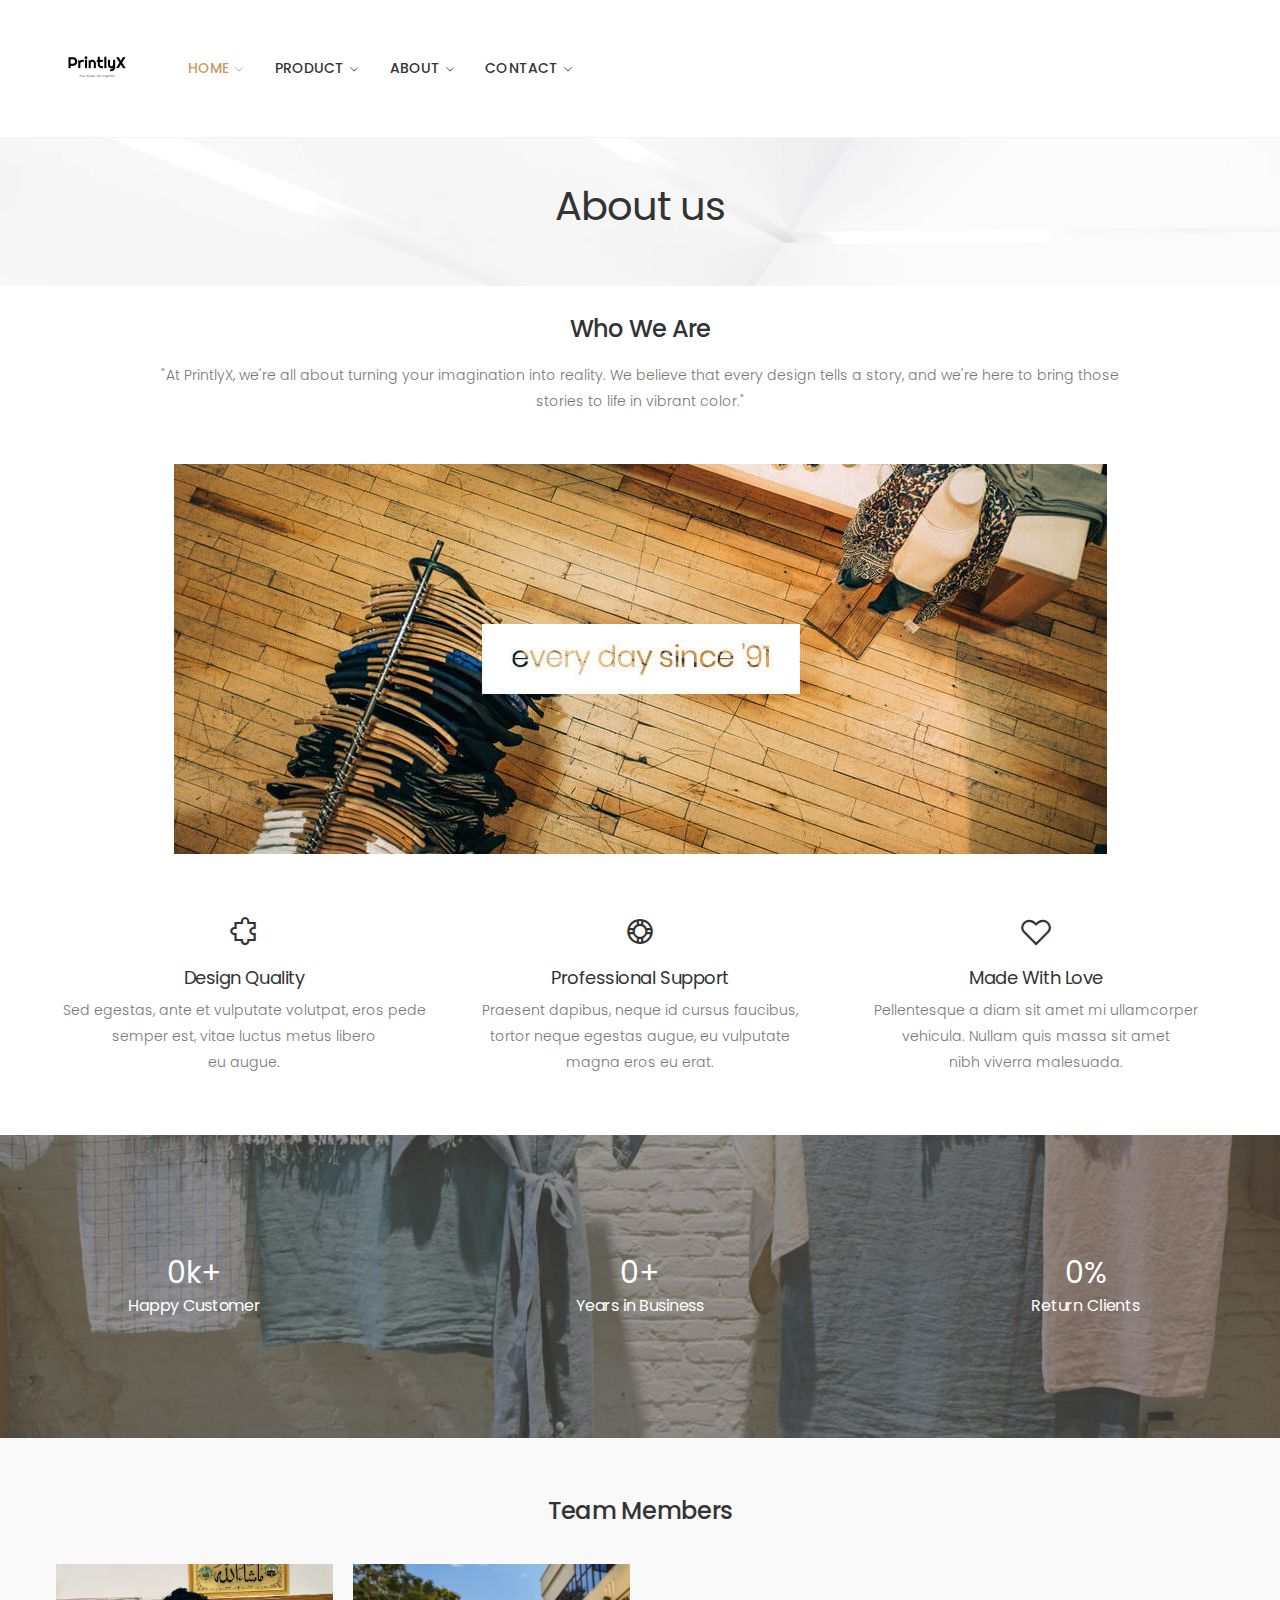
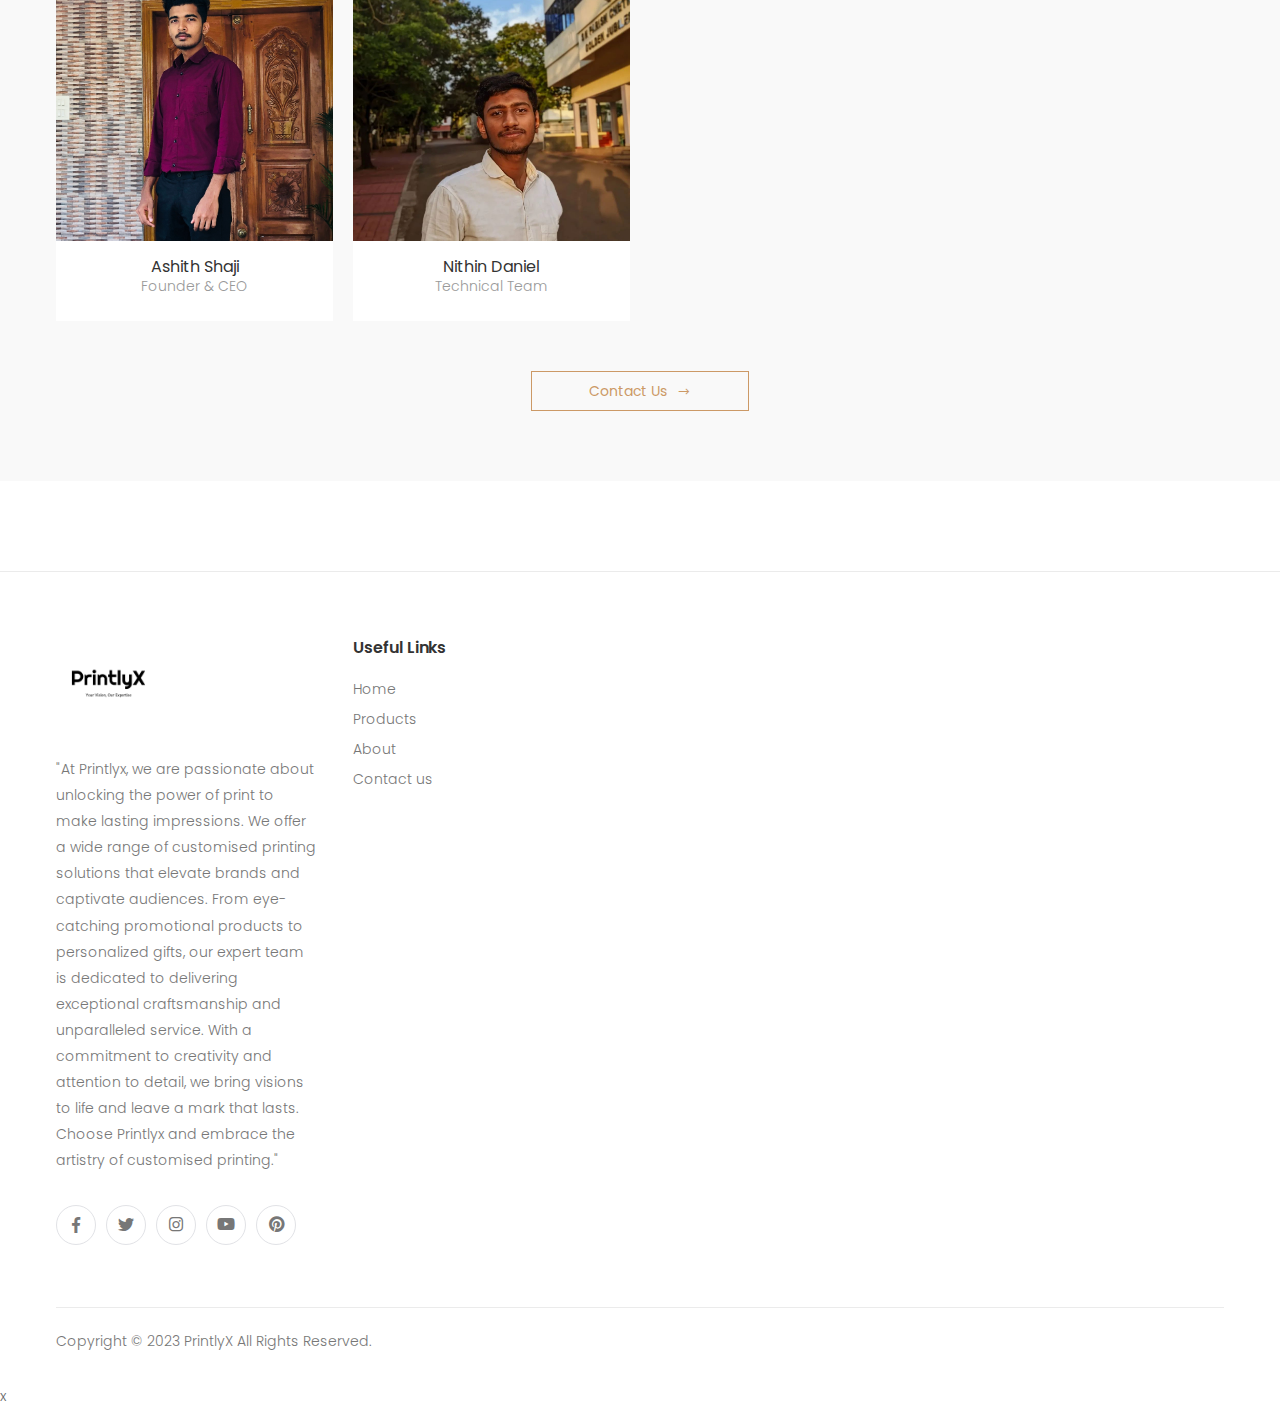
==== commit fe7ae9b9: "updated team member images and about page content and footer content and patyment image" ====
--- a/about.html
+++ b/about.html
@@ -76,7 +76,7 @@
                         <div class="col-lg-10 offset-lg-1">
                             <div class="about-text text-center mt-3">
                                 <h2 class="title text-center mb-2">Who We Are</h2><!-- End .title text-center mb-2 -->
-                                <p>"We are a dynamic printing unit specializing in personalized merchandise, transforming ideas into vibrant reality on items like T-shirts and keychains. With precision and creativity, we bring your vision to life, making every product a unique expression of individuality."</p>
+                                <p>"At PrintlyX, we're all about turning your imagination into reality. We believe that every design tells a story, and we're here to bring those stories to life in vibrant color."</p>
                                 <img src="" alt="" class="mx-auto mb-5">
 
                                 <img src="assets/images/about/about-2/img-1.jpg" alt="image" class="mx-auto mb-6">
@@ -130,16 +130,16 @@
                             <div class="col-6 col-md-3">
                                 <div class="count-container text-center">
                                     <div class="count-wrapper text-white">
-                                        <span class="count" data-from="0" data-to="40" data-speed="3000" data-refresh-interval="50">0</span>k+
+                                        <span class="count" data-from="0" data-to="10" data-speed="3000" data-refresh-interval="50">0</span>k+
                                     </div><!-- End .count-wrapper -->
                                     <h3 class="count-title text-white">Happy Customer</h3><!-- End .count-title -->
                                 </div><!-- End .count-container -->
                             </div><!-- End .col-6 col-md-3 -->
 
-                            <div class="col-6 col-md-3">
+                            <div class="col-6">
                                 <div class="count-container text-center">
                                     <div class="count-wrapper text-white">
-                                        <span class="count" data-from="0" data-to="20" data-speed="3000" data-refresh-interval="50">0</span>+
+                                        <span class="count" data-from="0" data-to="2" data-speed="3000" data-refresh-interval="50">0</span>+
                                     </div><!-- End .count-wrapper -->
                                     <h3 class="count-title text-white">Years in Business</h3><!-- End .count-title -->
                                 </div><!-- End .count-container -->
@@ -153,22 +153,13 @@
                                     <h3 class="count-title text-white">Return Clients</h3><!-- End .count-title -->
                                 </div><!-- End .count-container -->
                             </div><!-- End .col-6 col-md-3 -->
-
-                            <div class="col-6 col-md-3">
-                                <div class="count-container text-center">
-                                    <div class="count-wrapper text-white">
-                                        <span class="count" data-from="0" data-to="15" data-speed="3000" data-refresh-interval="50">0</span>
-                                    </div><!-- End .count-wrapper -->
-                                    <h3 class="count-title text-white">Awards Won</h3><!-- End .count-title -->
-                                </div><!-- End .count-container -->
-                            </div><!-- End .col-6 col-md-3 -->
                         </div><!-- End .row -->
                     </div><!-- End .container -->
                 </div><!-- End .bg-image pt-8 pb-8 -->
 
                 <div class="bg-light-2 pt-6 pb-7 mb-6">
                     <div class="container">
-                        <h2 class="title text-center mb-4">Meet Our Team</h2><!-- End .title text-center mb-2 -->
+                        <h2 class="title text-center mb-4">Team Members</h2><!-- End .title text-center mb-2 -->
 
                         <div class="row">
                             <div class="col-sm-6 col-lg-3">
@@ -178,9 +169,8 @@
 
                                         <figcaption class="member-overlay">
                                             <div class="social-icons social-icons-simple">
-                                                <a href="#" class="social-icon" title="Facebook" target="_blank"><i class="icon-facebook-f"></i></a>
-                                                <a href="#" class="social-icon" title="Twitter" target="_blank"><i class="icon-twitter"></i></a>
-                                                <a href="#" class="social-icon" title="Instagram" target="_blank"><i class="icon-instagram"></i></a>
+                                                <a href="https://in.linkedin.com/in/ashith-shaji-7325a0216" class="social-icon" title="Twitter" target="_blank"><i class="icon-linkedin"></i></a>
+                                                <a href="https://www.instagram.com/_ashith_shaji_/" class="social-icon" title="Instagram" target="_blank"><i class="icon-instagram"></i></a>
                                             </div><!-- End .soial-icons -->
                                         </figcaption><!-- End .member-overlay -->
                                     </figure><!-- End .member-media -->
@@ -190,6 +180,23 @@
                                 </div><!-- End .member -->
                             </div><!-- End .col-lg-3 -->
 
+                            <div class="col-sm-6 col-lg-3">
+                                <div class="member member-2 text-center">
+                                    <figure class="member-media">
+                                        <img src="assets/images/team/about-2/member-2.jpeg" alt="member photo">
+
+                                        <figcaption class="member-overlay">
+                                            <div class="social-icons social-icons-simple">
+                                                <a href="https://in.linkedin.com/in/nithindaniel" class="social-icon" title="Twitter" target="_blank"><i class="icon-linkedin"></i></a>
+                                            </div><!-- End .soial-icons -->
+                                        </figcaption><!-- End .member-overlay -->
+                                    </figure><!-- End .member-media -->
+                                    <div class="member-content">
+                                        <h3 class="member-title">Nithin Daniel<span>Technical Team</span></h3><!-- End .member-title -->
+                                    </div><!-- End .member-content -->
+                                </div><!-- End .member -->
+                            </div><!-- End .col-lg-3 -->
+
                            
                         </div><!-- End .row -->
 
@@ -213,7 +220,7 @@
 	            		<div class="col-sm-6 col-lg-3">
 	            			<div class="widget widget-about">
 	            				<img src="assets/images/logo-icon.jpeg" class="footer-logo" alt="Footer Logo" width="105" height="25">
-	            				<p>"We are a dynamic printing unit specializing in personalized merchandise, transforming ideas into vibrant reality on items like T-shirts and keychains. With precision and creativity, we bring your vision to life, making every product a unique expression of individuality." </p>
+	            				<p>"At Printlyx, we are passionate about unlocking the power of print to make lasting impressions. We offer a wide range of customised printing solutions that elevate brands and captivate audiences. From eye-catching promotional products to personalized gifts, our expert team is dedicated to delivering exceptional craftsmanship and unparalleled service. With a commitment to creativity and attention to detail, we bring visions to life and leave a mark that lasts. Choose Printlyx and embrace the artistry of customised printing."</p>
 
 	            				<div class="social-icons">
                                     <a href="#" class="social-icon" target="_blank" title="Facebook"><i class="icon-facebook-f"></i></a>
@@ -243,9 +250,9 @@
 
 	        <div class="footer-bottom">
 	        	<div class="container">
-	        		<p class="footer-copyright">Copyright © 2019 Molla Store. All Rights Reserved.</p><!-- End .footer-copyright -->
+	        		<p class="footer-copyright">Copyright © 2023 PrintlyX All Rights Reserved.</p><!-- End .footer-copyright -->
 	        		<figure class="footer-payments">
-	        			<img src="assets/images/payments.png" alt="Payment methods" width="272" height="20">
+	        			
 	        		</figure><!-- End .footer-payments -->
 	        	</div><!-- End .container -->
 	        </div><!-- End .footer-bottom -->
